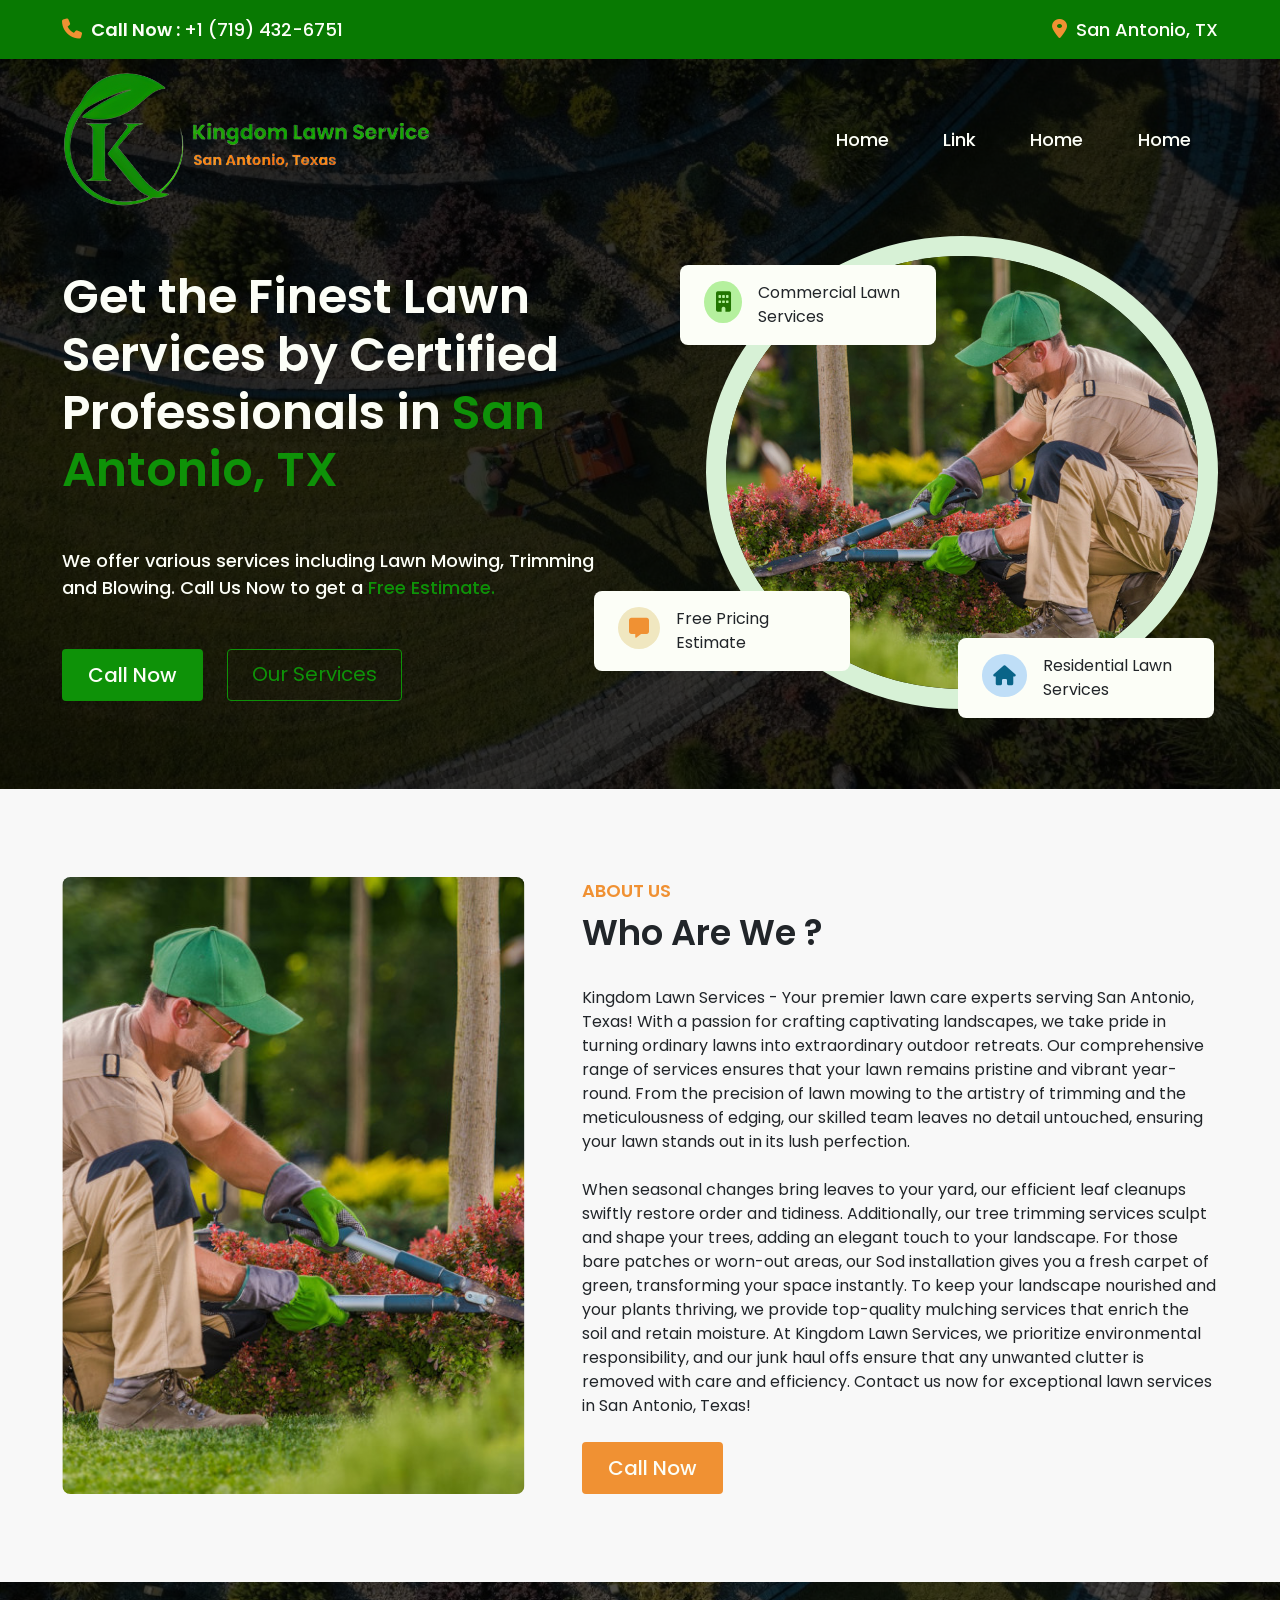
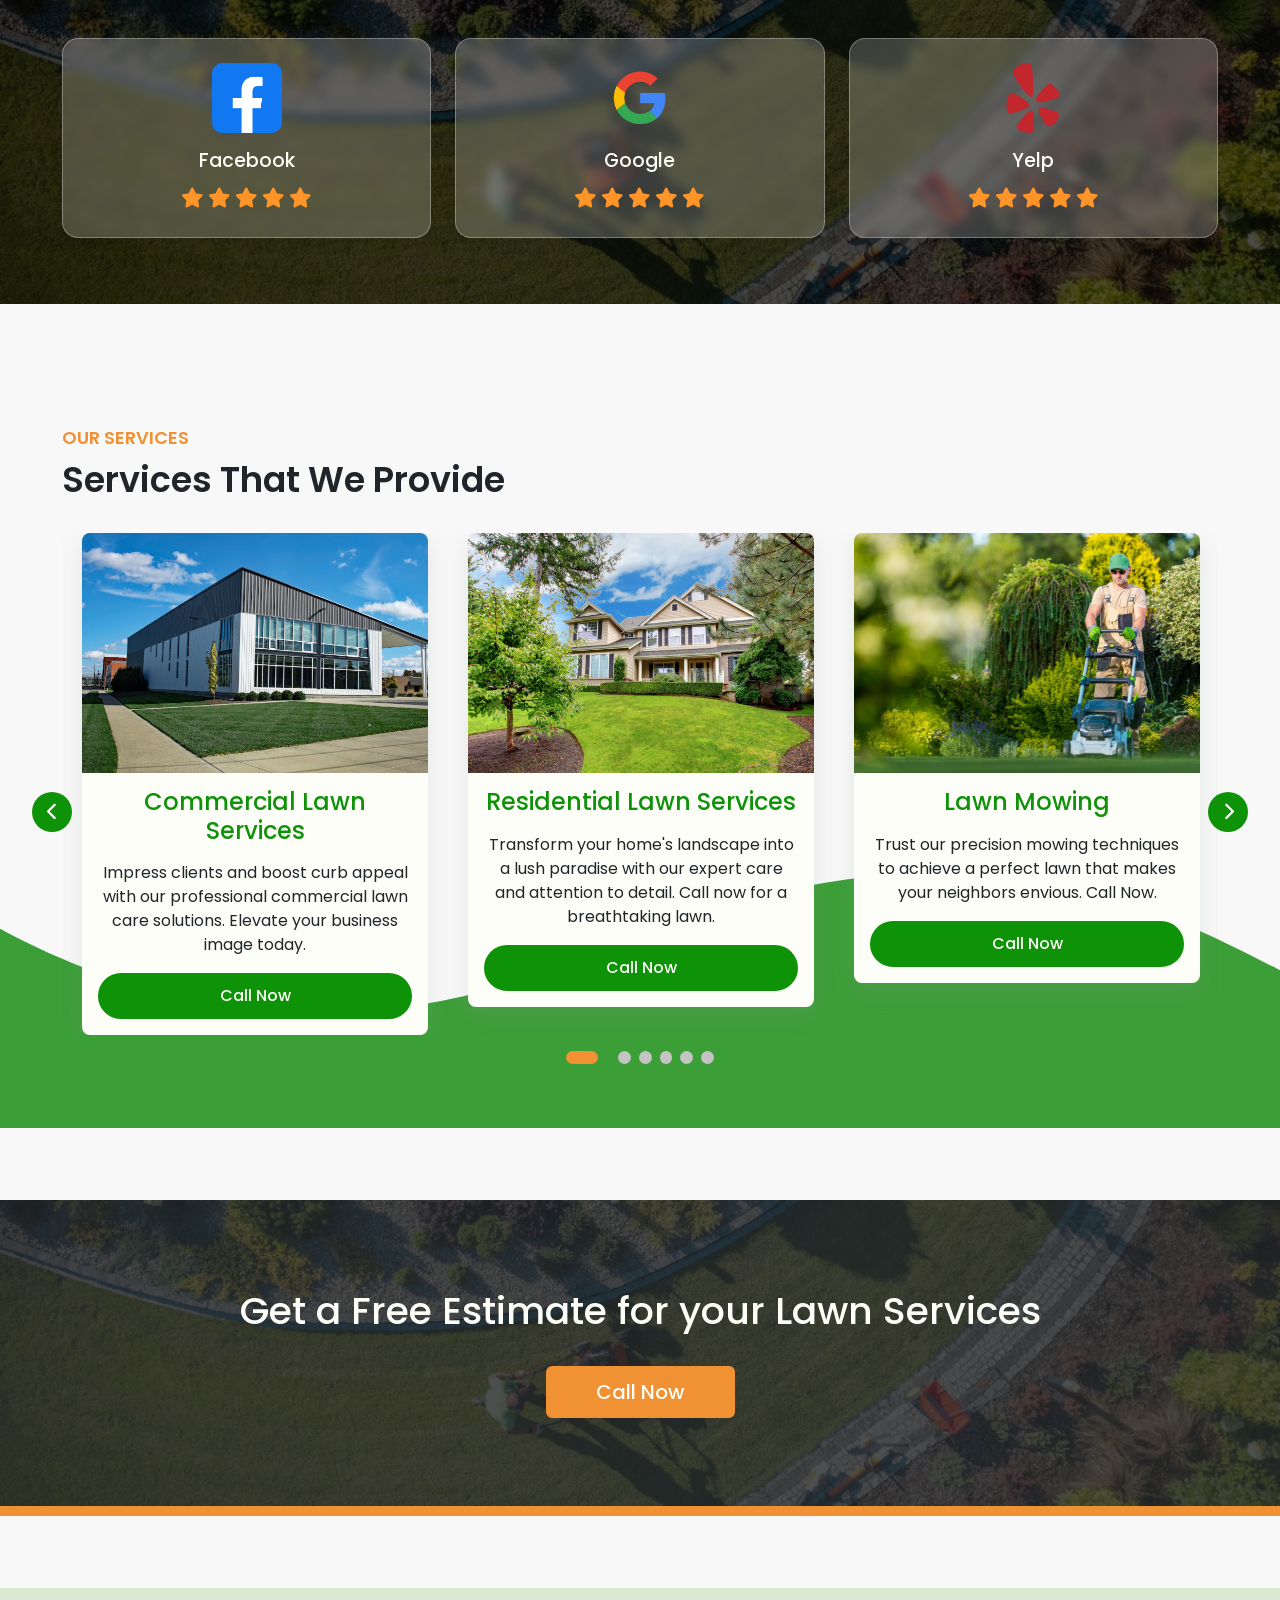
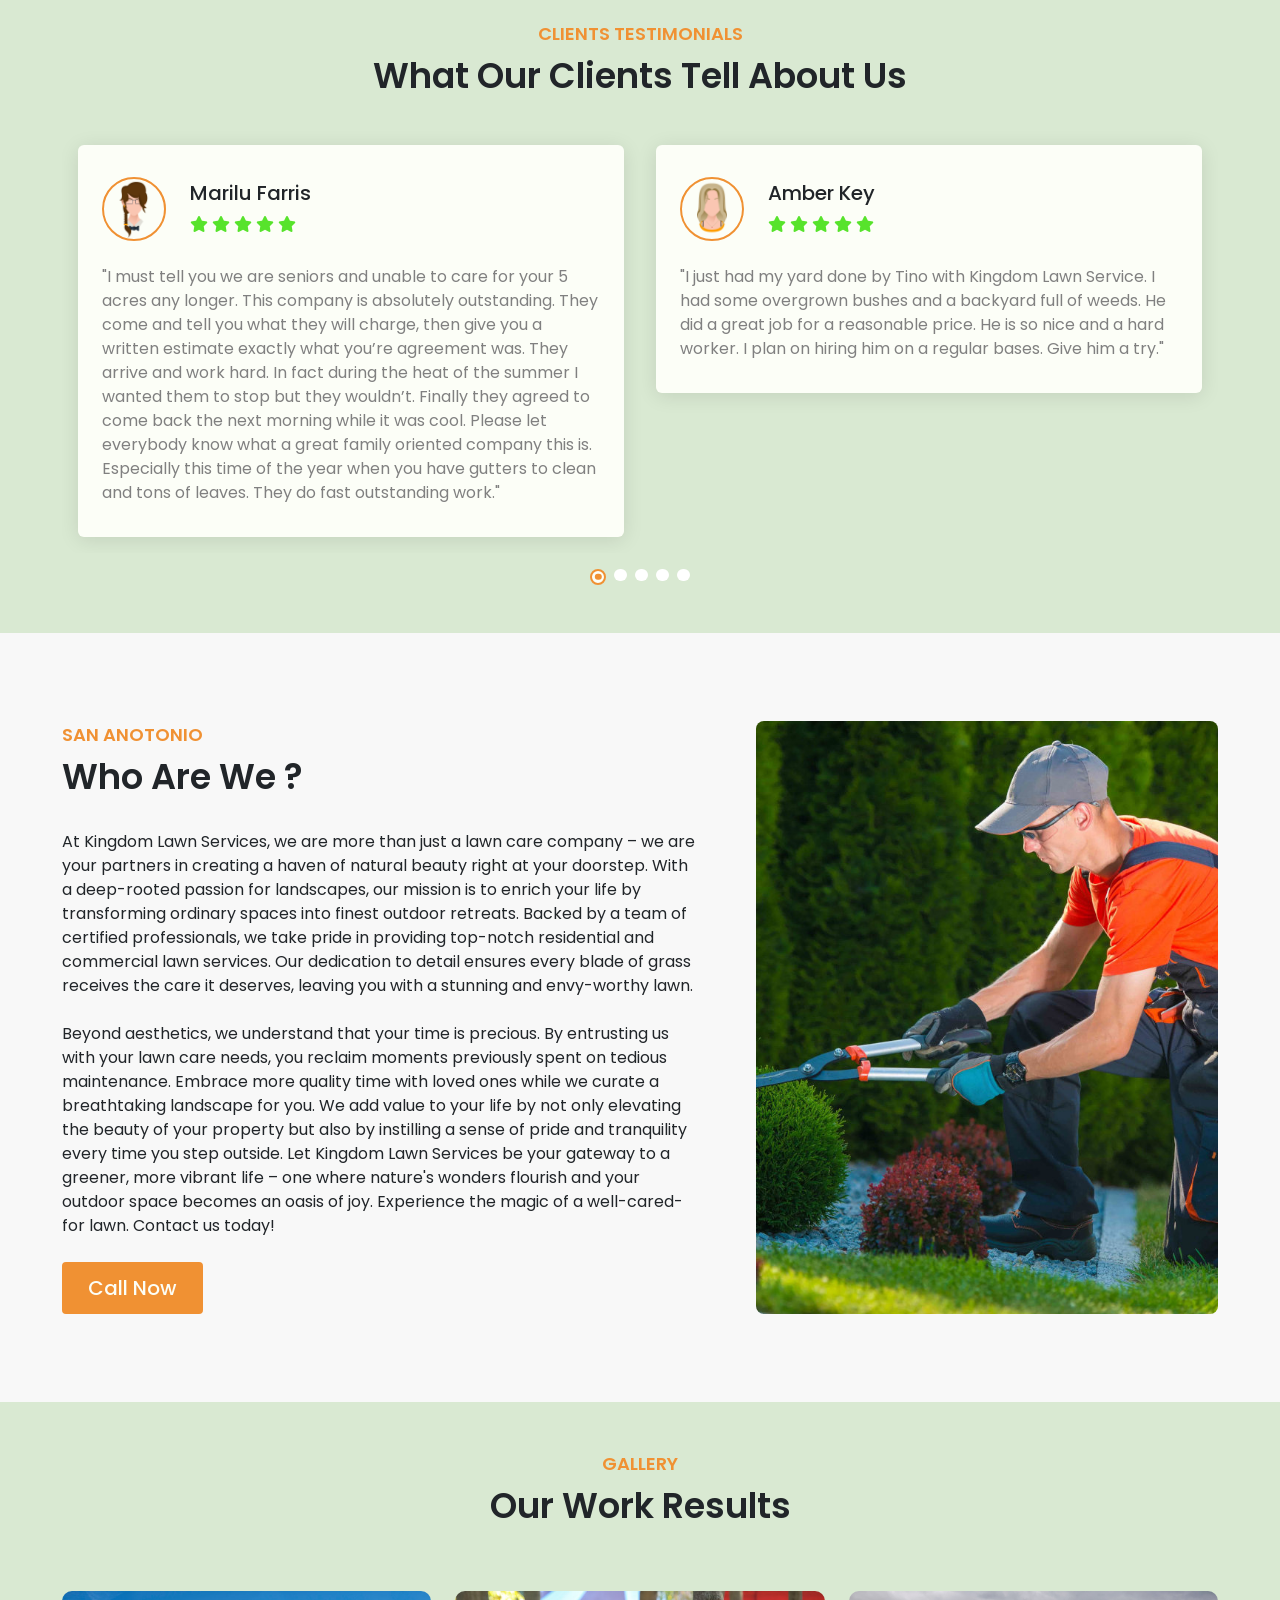
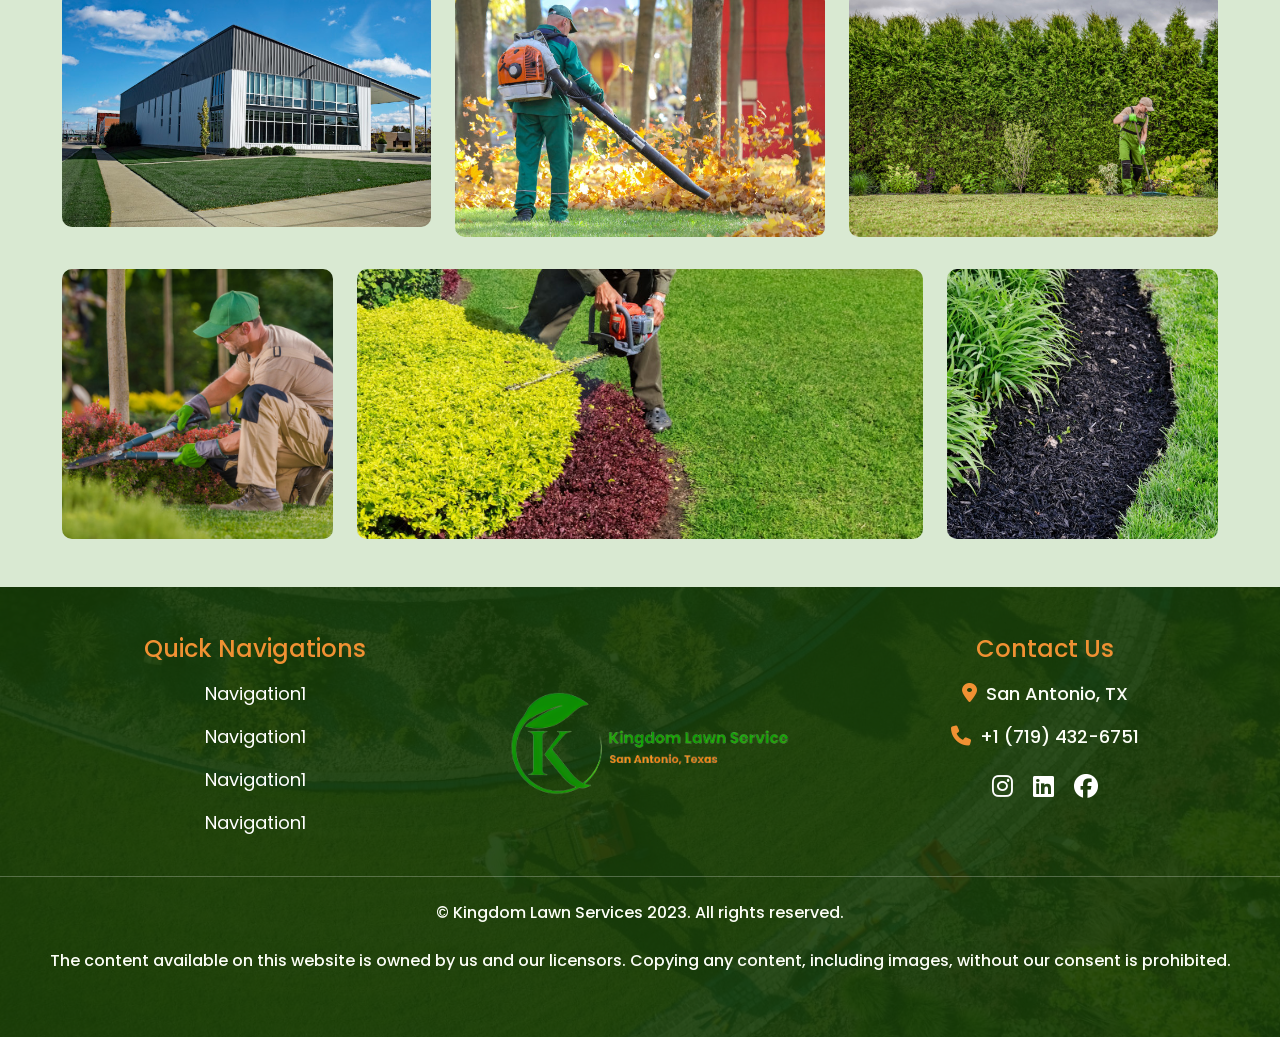
==== index.html @ ecfe4c47 "seo update" ====
<!DOCTYPE html>
<html lang="en">

<head>
    <meta charset="UTF-8">
    <meta http-equiv="X-UA-Compatible" content="IE=edge">
    <meta name="viewport" content="width=device-width, initial-scale=1.0">
    <title>Lawn Services Near San Antonio | Kingdom Lawn Service</title>

    <meta name="description"
        content="Elevate your outdoor space with expert lawn care from kingdom lawn services. We offer top-notch services for residential and commercial landscapes. Call now!">
    <meta name="keywords"
        content="Lawn care, Residential lawn service, Commercial lawn service, Lawn mowing, Lawn blowing, Hedge trimming, Lawn mulching, San Antonio.">

    <!-- CSS -->
    <link rel="stylesheet" href="/css/index.css">

    <link rel="stylesheet" href="https://cdnjs.cloudflare.com/ajax/libs/font-awesome/6.2.1/css/all.min.css"
        integrity="sha512-MV7K8+y+gLIBoVD59lQIYicR65iaqukzvf/nwasF0nqhPay5w/9lJmVM2hMDcnK1OnMGCdVK+iQrJ7lzPJQd1w=="
        crossorigin="anonymous" referrerpolicy="no-referrer">

    <link rel="apple-touch-icon" sizes="180x180" href="/img/apple-touch-icon.png">
    <link rel="icon" type="image/png" sizes="32x32" href="/img/favicon-32x32.png">
    <link rel="icon" type="image/png" sizes="16x16" href="/img/favicon-16x16.png">
    <link rel="manifest" href="/img/site.webmanifest">
</head>

<body>
    <!-- Top of the navbar -->
    <div class="top-information" style="background-color: #087902;">
        <div class="container py-3 d-flex flex-vm-row flex-column align-items-center justify-content-between">
            <div class="d-flex align-items-center">
                <a href="tel:+17194326751" title="phone number" class="text-white fw-500 fs-18">
                    <i class="fs-15 fa-solid fa-phone text-secondary fs-20 me-1"></i>
                    <span class="fw-600 d-sm-inline d-none">Call Now : </span>+1 (719) 432-6751
                </a>
            </div>

            <div class="d-flex align-items-center mt-vm-0 mt-3">
                <a title="location" class="text-white fw-500 fs-18">
                    <i class="fs-15 fa-solid fa-location-dot text-secondary fs-20 me-1"></i>
                    San Antonio, TX
                </a>
            </div>
        </div>
    </div>
    <section class="nav-hero position-relative">
        <nav class="navbar navbar-expand-lg bg-transparent">
            <div class="container">
                <a title="Company Logo" class="navbar-brand" href="/index.html"><img src="/img/logo.png" alt="Logo"></a>
                <button class="navbar-toggler" type="button" data-bs-toggle="collapse"
                    data-bs-target="#navbarSupportedContent" aria-controls="navbarSupportedContent"
                    aria-expanded="false" aria-label="Toggle navigation">
                    <span class="navbar-toggler-icon"></span>
                </button>
                <div class="collapse navbar-collapse" id="navbarSupportedContent">
                    <ul class="navbar-nav ms-auto mb-2 mb-lg-0">
                        <li class="nav-item">
                            <a title="Homepage" class="nav-link" aria-current="page" href="/index.html">Home</a>
                        </li>
                        <li class="nav-item">
                            <a title="Page 2" class="nav-link" href="#">Link</a>
                        </li>
                        <li class="nav-item">
                            <a title="Page 2" class="nav-link" aria-current="page" href="#">Home</a>
                        </li>
                        <li class="nav-item">
                            <a title="Page 3" class="nav-link" aria-current="page" href="#">Home</a>
                        </li>

                        <a title="Call Now" class="btn btn-secondary d-lg-none d-inline" href="tel:+17194326751">Call
                            Now</a>
                    </ul>
                </div>
            </div>
        </nav>

        <div class="hero">
            <div class="container">
                <div class="hero-flex">
                    <div class="info-side" data-aos="fade-right">
                        <h1>Get the Finest Lawn Services by Certified Professionals in <span class="text-primary">San
                                Antonio, TX</span></h1>
                        <p>We offer various services including Lawn Mowing, Trimming and Blowing. Call Us Now to get a
                            <span class="text-primary">Free
                                Estimate.</span></p>

                        <div class="mt-5 d-flex justify-content-xl-start justify-content-center">
                            <a title="Call Now" class="btn btn-primary fs-20 rounded-1 px-4" href="tel:+17194326751">
                                Call Now
                            </a>

                            <a title="service" class="btn btn-outline-primary fs-20 rounded-1 px-4 ms-4"
                                href="/index.html#services">
                                Our Services
                            </a>
                        </div>
                    </div>
                    <div class="img-side" data-aos="fade-left">
                        <div class="hero-img position-relative">
                            <img src="/img/trimming.jpeg" alt="Trimming">
                            <div class="content content-left-top">
                                <i class="fa-solid fa-building"></i>
                                <p><span>Commercial</span> Lawn Services</p>
                            </div>

                            <div class="content content-left-bottom">
                                <i class="fa-solid fa-message"></i>
                                <p><span>Free Pricing</span> Estimate</p>
                            </div>

                            <div class="content content-right-bottom">
                                <i class="fa-solid fa-house"></i>
                                <p><span>Residential</span> Lawn Services</p>
                            </div>
                        </div>
                    </div>
                </div>
            </div>
        </div>
        <img class="hero-bg" src="/img/aerial-view-lawn-mowing.jpg" alt="Hero Background Image">
    </section>

    <section class="about-us py-3">
        <div class="container">
            <div class="about-us-flex">
                <div class="img-div" data-aos="fade-right">
                    <img style="transform: scaleX(-1);" src="/img/trimming.jpeg" alt="Trimming Lawn">
                </div>
                <div class="info-div" data-aos="fade-left">
                    <p class="sub-header">About Us</p>
                    <h3 class="header">Who are we ?</h3>

                    <p>Kingdom Lawn Services - Your premier lawn care experts serving San Antonio, Texas! With a passion
                        for crafting captivating landscapes, we take pride in turning ordinary lawns into extraordinary
                        outdoor retreats. Our comprehensive range of services ensures that your lawn remains pristine
                        and vibrant year-round. From the precision of lawn mowing to the artistry of trimming and the
                        meticulousness of edging, our skilled team leaves no detail untouched, ensuring your lawn stands
                        out in its lush perfection.
                        <br> <br>
                        When seasonal changes bring leaves to your yard, our efficient leaf cleanups swiftly restore
                        order and tidiness. Additionally, our tree trimming services sculpt and shape your trees, adding
                        an elegant touch to your landscape. For those bare patches or worn-out areas, our Sod
                        installation gives you a fresh carpet of green, transforming your space instantly. To keep your
                        landscape nourished and your plants thriving, we provide top-quality mulching
                        services that enrich the soil and retain moisture.

                        At Kingdom Lawn Services, we prioritize environmental responsibility, and our junk haul offs
                        ensure that any unwanted clutter is removed with care and efficiency. Contact us now for
                        exceptional lawn services in San Antonio, Texas!
                    </p>

                    <a class="btn btn-secondary rounded-1 px-4 fs-20 mt-4" href="tel:+17194326751">Call Now</a>
                </div>
            </div>
        </div>
    </section>

    <!-- Social Media Ratings -->
    <section data-aos="fade-up" class="py-2 position-relative">
        <img class="position-absolute w-100 h-100 top-0 start-0"
            style="z-index: -1; filter: brightness(30%); object-fit: cover;" src="/img/aerial-view-lawn-mowing.jpg"
            alt="background-image">
        <div data-aos="fade-up" class="ratings-grid mt-5 container">
            <div class="ratings-card">
                <img src="/img/facebook.png" alt="facebok logo">
                <h4>Facebook</h4>
                <p class="text-center ratings">
                    <i class="fa-solid fa-star"></i>
                    <i class="fa-solid fa-star"></i>
                    <i class="fa-solid fa-star"></i>
                    <i class="fa-solid fa-star"></i>
                    <i class="fa-solid fa-star"></i>
                </p>
            </div>
            <div class="ratings-card">
                <img src="/img/google.png" alt="google logo">
                <h4>Google</h4>
                <p class="text-center ratings">
                    <i class="fa-solid fa-star"></i>
                    <i class="fa-solid fa-star"></i>
                    <i class="fa-solid fa-star"></i>
                    <i class="fa-solid fa-star"></i>
                    <i class="fa-solid fa-star"></i>
                </p>
            </div>
            <div class="ratings-card">
                <img src="/img/Yelp.png" alt="yelp logo">
                <h4>Yelp</h4>
                <p class="text-center ratings">
                    <i class="fa-solid fa-star"></i>
                    <i class="fa-solid fa-star"></i>
                    <i class="fa-solid fa-star"></i>
                    <i class="fa-solid fa-star"></i>
                    <i class="fa-solid fa-star"></i>
                </p>
            </div>
        </div>
    </section>

    <!-- Our Services Section -->
    <section class="services position-relative" data-aos="zoom-in">
        <div class="container">
            <p class="sub-header">Our Services</p>
            <h3 class="header">Services that we provide</h3>
            <div class="services-grid">
                <div class="service-col">
                    <div class="img-div">
                        <img src="/img/commercial-lawn.jpg" alt="Commercial Photo">
                    </div>
                    <div class="information">
                        <h4>Commercial Lawn Services</h4>
                        <p> Impress clients and boost curb appeal with our professional commercial lawn care solutions.
                            Elevate your business image today.
                        </p>
                        <a class="btn btn-primary w-100 mt-3 rounded-pill" href="tel:+17194326751">Call Now</a>
                    </div>
                </div>

                <div class="service-col">
                    <div class="img-div">
                        <img src="/img/resident-lawn.jpg" alt="Residential Photo">
                    </div>
                    <div class="information">
                        <h4>Residential Lawn Services</h4>
                        <p>Transform your home's landscape into a lush paradise with our expert care and attention to
                            detail. Call now for a breathtaking lawn.
                        </p>
                        <a class="btn btn-primary w-100 mt-3 rounded-pill" href="tel:+17194326751">Call Now</a>
                    </div>
                </div>

                <div class="service-col">
                    <div class="img-div">
                        <img src="/img/mowing-grass.jpg" alt="Lawn Mowing">
                    </div>
                    <div class="information">
                        <h4>Lawn Mowing</h4>
                        <p>Trust our precision mowing techniques to achieve a perfect lawn that makes your
                            neighbors envious. Call Now.</p>
                        <a class="btn btn-primary w-100 mt-3 rounded-pill" href="tel:+17194326751">Call Now</a>
                    </div>
                </div>

                <div class="service-col">
                    <div class="img-div">
                        <img src="/img/lawn-blowing.jpg" alt="Lawn Blowing">
                    </div>
                    <div class="information">
                        <h4>Lawn Blowing</h4>
                        <p>Say goodbye to debris and leaves with our efficient blowing services, leaving your lawn
                            immaculate and ready to shine.</p>
                        <a class="btn btn-primary w-100 mt-3 rounded-pill" href="tel:+17194326751">Call Now</a>
                    </div>
                </div>

                <div class="service-col">
                    <div class="img-div">
                        <img src="/img/hedge-trimming.jpg" alt="Hedge Trimming">
                    </div>
                    <div class="information">
                        <h4>Hedge Trimming</h4>
                        <p>Enhance your property's aesthetics with our precise hedge trimming. Create clean lines and
                            beautiful shapes.</p>
                        <a class="btn btn-primary w-100 mt-3 rounded-pill" href="tel:+17194326751">Call Now</a>
                    </div>
                </div>

                <div class="service-col">
                    <div class="img-div">
                        <img src="/img/mulching.jpg" alt="Mulching">
                    </div>
                    <div class="information">
                        <h4>Lawn Mulching</h4>
                        <p>Nourish your garden beds with our premium mulching services. Enrich the soil and elevate the
                            health and beauty of your landscape.</p>
                        <a class="btn btn-primary w-100 mt-3 rounded-pill" href="tel:+17194326751">Call Now</a>
                    </div>
                </div>
            </div>
        </div>

        <div class="custom-shape-divider-bottom-1690907892">
            <svg data-name="Layer 1" xmlns="http://www.w3.org/2000/svg" viewBox="0 0 1200 120"
                preserveAspectRatio="none">
                <path
                    d="M985.66,92.83C906.67,72,823.78,31,743.84,14.19c-82.26-17.34-168.06-16.33-250.45.39-57.84,11.73-114,31.07-172,41.86A600.21,600.21,0,0,1,0,27.35V120H1200V95.8C1132.19,118.92,1055.71,111.31,985.66,92.83Z"
                    class="shape-fill"></path>
            </svg>
        </div>
    </section>

    <section class="cta mt-0">
        <div class="container">
            <h4 class="text-center text-white">Get a Free Estimate for your Lawn Services</h4>
            <div class="d-flex justify-content-center">
                <a class="btn btn-secondary px-5 fs-20 mt-4" href="tel:+17194326751">Call Now</a>
            </div>
        </div>
        <img src="/img/aerial-view-lawn-mowing.jpg" alt="Aerial View">
    </section>

    <!-- * TESTIMONIALS SECTION START  -->
    <section class="testimonial">
        <div class="container">
            <div class="row">
                <div class="testimonial__title text-center">
                    <p class="sub-header">CLIENTS TESTIMONIALS</p>
                    <h2 class="header">What our clients tell about us</h2>

                </div>

                <div class="testimonial-carousel flex-mobile-testimonial">
                    <!-- Inside the containing div, add one div for each slide -->
                    <div class="testimonial-card bg-white mx-3 my-3 rounded">
                        <div class="profile-info d-flex align-items-center d-grid gap-4 pb-4">
                            <img class="rounded-circle" src="/img/girl 1.png" alt="Profile Picture 1" />
                            <div class="">
                                <h5 class="text">Marilu Farris</h5>
                                <p class="text-start ratings">
                                    <i class="fa-solid fa-star"></i>
                                    <i class="fa-solid fa-star"></i>
                                    <i class="fa-solid fa-star"></i>
                                    <i class="fa-solid fa-star"></i>
                                    <i class="fa-solid fa-star"></i>
                                </p>
                            </div>
                        </div>
                        <p class="text-info text-small">
                            "I must tell you we are seniors and unable to care for your 5 acres any longer. This company
                            is absolutely outstanding.
                            They come and tell you what they will charge, then give you a written estimate exactly what
                            you’re agreement was. They arrive and work hard. In fact during the heat of the summer I
                            wanted them to stop but they wouldn’t. Finally they agreed to come back the next morning
                            while it was cool.
                            Please let everybody know what a great family oriented company this is.
                            Especially this time of the year when you have gutters to clean and tons of leaves. They do
                            fast outstanding work."
                        </p>
                    </div>

                    <div class="testimonial-card bg-white mx-3 my-3 rounded">
                        <div class="profile-info d-flex align-items-center d-grid gap-4 pb-4">
                            <img class="rounded-circle" src="/img/girl 2.png" alt="Profile Picture 2" />
                            <div class="">
                                <h5 class="text">Amber Key</h5>
                                <p class="text-start ratings">
                                    <i class="fa-solid fa-star"></i>
                                    <i class="fa-solid fa-star"></i>
                                    <i class="fa-solid fa-star"></i>
                                    <i class="fa-solid fa-star"></i>
                                    <i class="fa-solid fa-star"></i>
                                </p>
                            </div>
                        </div>
                        <p class="text-info text-small">
                            "I just had my yard done by Tino with Kingdom Lawn Service. I had some overgrown bushes and
                            a
                            backyard full of weeds. He did a great job for a reasonable price. He is so nice and a hard
                            worker. I plan on hiring him on a regular bases. Give him a try."
                        </p>
                    </div>

                    <div class="testimonial-card bg-white mx-3 my-3 rounded">
                        <div class="profile-info d-flex align-items-center d-grid gap-4 pb-4">
                            <img class="rounded-circle" src="/img/boy 1.png" alt="Profile Picture 3" />
                            <div class="">
                                <h5 class="text">Rowaida Nazeh Hijazin</h5>
                                <p class="text-start ratings">
                                    <i class="fa-solid fa-star"></i>
                                    <i class="fa-solid fa-star"></i>
                                    <i class="fa-solid fa-star"></i>
                                    <i class="fa-solid fa-star"></i>
                                    <i class="fa-solid fa-star"></i>
                                </p>
                            </div>
                        </div>
                        <p class="text-info text-small">
                            "Thank you for making our backyard look great."
                        </p>
                    </div>

                    <div class="testimonial-card bg-white mx-3 my-3 rounded">
                        <div class="profile-info d-flex align-items-center d-grid gap-4 pb-4">
                            <img class="rounded-circle" src="/img/boy 1.png" alt="Profile Picture 4" />
                            <div class="">
                                <h5 class="text">Rocelio Gallegos</h5>
                                <p class="text-start ratings">
                                    <i class="fa-solid fa-star"></i>
                                    <i class="fa-solid fa-star"></i>
                                    <i class="fa-solid fa-star"></i>
                                    <i class="fa-solid fa-star"></i>
                                    <i class="fa-solid fa-star"></i>
                                </p>
                            </div>
                        </div>
                        <p class="text-info text-small">
                            "great quality work and always on time.""
                        </p>
                    </div>

                    <div class="testimonial-card bg-white mx-3 my-3 rounded">
                        <div class="profile-info d-flex align-items-center d-grid gap-4 pb-4">
                            <img class="rounded-circle" src="/img/girl 1.png" alt="Profile Picture 5" />
                            <div class="">
                                <h5 class="text">Marian Haddad</h5>
                                <p class="text-start ratings">
                                    <i class="fa-solid fa-star"></i>
                                    <i class="fa-solid fa-star"></i>
                                    <i class="fa-solid fa-star"></i>
                                    <i class="fa-solid fa-star"></i>
                                    <i class="fa-solid fa-star"></i>
                                </p>
                            </div>
                        </div>
                        <p class="text-info text-small">
                            "Very professional and consistently polite."
                        </p>
                    </div>
                </div>
            </div>
        </div>
    </section>
    <!-- * TESTIMONIALS SECTION END  -->

    <section class="about-us py-3">
        <div class="container">
            <div class="about-us-flex flex-md-row-reverse ">
                <div class="img-div">
                    <img src="/img/cutting-grass.jpg" alt="Cutting Grass">
                </div>
                <div class="info-div">
                    <p class="sub-header">San Anotonio</p>
                    <h3 class="header">Who are we ?</h3>

                    <p>At Kingdom Lawn Services, we are more than just a lawn care company – we are your partners in
                        creating a
                        haven of natural beauty right at your doorstep. With a deep-rooted passion for landscapes, our
                        mission is to enrich your life by transforming ordinary spaces into finest outdoor
                        retreats.

                        Backed by a team of certified professionals, we take pride in providing top-notch residential and
                        commercial lawn services. Our dedication to detail ensures every blade of grass receives the
                        care it deserves, leaving you with a stunning and envy-worthy lawn.
                        <br><br>
                        Beyond aesthetics, we understand that your time is precious. By entrusting us with your lawn
                        care needs, you reclaim moments previously spent on tedious maintenance. Embrace more quality
                        time with loved ones while we curate a breathtaking landscape for you.

                        We add value to your life by not only elevating the beauty of your property but also by
                        instilling a sense of pride and tranquility every time you step outside. Let Kingdom Lawn
                        Services be
                        your gateway to a greener, more vibrant life – one where nature's wonders flourish and your
                        outdoor space becomes an oasis of joy. Experience the magic of a well-cared-for lawn. Contact us
                        today!
                    </p>

                    <a class="btn btn-secondary rounded-1 px-4 fs-20 mt-4" href="tel:+17194326751">Call Now</a>
                </div>
            </div>
        </div>
    </section>

    <!-- * PORTFOLIO SECTION STARTS HERE  -->
    <section class="portfolio py-5 mb-0" style="background-color: #d9e9d2;">
        <div class="container">
            <div class="row">
                <div class="portfolio__title text-center">
                    <p class="sub-header">Gallery</p>
                    <h2 class="header">Our Work Results</h2>
                </div>

                <div class="portfolio__img-container">
                    <div class="portfolio-pic__row row">
                        <div class="col-xl-4 col-lg-4 col-md-4">
                            <div class="content">
                                <img src="/img/commercial-lawn.jpg" class="img-fluid portfolio__img" alt="card-img-1" />
                                <!-- * Overlay Section Started  -->
                                <div class="content-overlay"></div>
                                <div class="content-details content-details2 fadeIn-bottom fadeIn-right">
                                    <p class="text-center fw-600 fs-28 content-overlay-text">
                                        Commercial Lawn
                                    </p>

                                    <!-- * Overlay Section Ended  -->
                                </div>
                            </div>
                        </div>
                        <div class="col-xl-4 col-lg-4 col-md-4">
                            <div class="content">
                                <img src="/img/lawn-blowing.jpg" class="img-fluid portfolio__img" alt="card-img-2" />
                                <!-- * Overlay Section Started  -->
                                <div class="content-overlay"></div>
                                <div class="content-details content-details2 fadeIn-bottom fadeIn-right">
                                    <p class="text-center fw-600 fs-28 content-overlay-text">
                                        Blowing
                                    </p>

                                    <!-- * Overlay Section Ended  -->
                                </div>
                            </div>
                        </div>
                        <div class="col-xl-4 col-lg-4 col-md-4">
                            <div class="content">
                                <img src="/img/lot-cleaning.jpeg" class="img-fluid portfolio__img" alt="card-img-3" />
                                <!-- * Overlay Section Started  -->
                                <div class="content-overlay"></div>
                                <div class="content-details content-details2 fadeIn-bottom fadeIn-right">
                                    <p class="text-center fw-600 fs-28 content-overlay-text">
                                        Lawn Cleaning
                                    </p>

                                    <!-- * Overlay Section Ended  -->
                                </div>
                            </div>
                        </div>
                    </div>

                    <div class="portfolio-pic__row row">
                        <div class="col-xl-3 col-lg-3 col-md-4">
                            <div class="content h-100">
                                <img src="/img/trimming.jpeg" class="img-fluid portfolio__img" alt="card-img-4" />
                                <!-- * Overlay Section Started  -->
                                <div class="content-overlay"></div>
                                <div class="content-details content-details2 fadeIn-bottom fadeIn-right">
                                    <p class="text-center fw-600 fs-28 content-overlay-text">
                                        Trimming
                                    </p>

                                    <!-- * Overlay Section Ended  -->
                                </div>
                            </div>
                        </div>
                        <div class="col-xl-6 col-lg-6 col-md-4">
                            <div class="content h-100">
                                <img src="/img/hedge-trimming.jpg" class="portfolio__img portfolio__img--big"
                                    alt="card-img-5" />
                                <!-- * Overlay Section Started  -->
                                <div class="content-overlay"></div>
                                <div class="content-details content-details2 fadeIn-bottom fadeIn-right">
                                    <p class="text-center fw-600 fs-28 content-overlay-text">
                                        Hedge Trimming
                                    </p>

                                    <!-- * Overlay Section Ended  -->
                                </div>
                            </div>
                        </div>
                        <div class="col-xl-3 col-lg-3 col-md-4">
                            <div class="content h-100">
                                <img src="/img/mulching.jpg" class="img-fluid portfolio__img" alt="card-img-6" />
                                <!-- * Overlay Section Started  -->
                                <div class="content-overlay"></div>
                                <div class="content-details content-details2 fadeIn-bottom fadeIn-right">
                                    <p class="text-center fw-600 fs-28 content-overlay-text">
                                        Mulching
                                    </p>

                                    <!-- * Overlay Section Ended  -->
                                </div>
                            </div>
                        </div>
                    </div>
                </div>
            </div>
        </div>
    </section>

    <footer class="position-relative">
        <img class="bg-img" src="/img/aerial-view-lawn-mowing.jpg" alt="Footer Background">
        <div class="container footer-grid">
            <div class="footer-col">
                <h4>Quick Navigations</h4>
                <a title="" href="">Navigation1</a>
                <a title="" href="">Navigation1</a>
                <a title="" href="">Navigation1</a>
                <a title="" href="">Navigation1</a>
            </div>

            <div class="footer-col justify-content-center">
                <img class="logo" src="/img/logo.png" alt="Logo White">
            </div>

            <div class="footer-col">
                <h4>Contact Us</h4>
                <a title="location" class="text-white fw-500 fs-18">
                    <i class="fs-15 fa-solid fa-location-dot text-secondary fs-20 me-1"></i>
                    San Antonio, TX
                </a>

                <a href="tel:+17194326751" title="phone number" class="text-white fw-500 fs-18">
                    <i class="fs-15 fa-solid fa-phone text-secondary fs-20 me-1"></i>
                    <span class="fw-600 d-sm-inline d-none"></span>+1 (719) 432-6751
                </a>

                <p class="mt-2">
                    <a title="Instagram" href="https://www.instagram.com/alonso_acosta92/"> <i
                            class="fa-brands fa-instagram"></i></a>

                    <a title="Linkedin" class="ms-3"
                        href="https://www.linkedin.com/in/jga-electric-llc-skilled-trades-residential-commercial-industrial-815a5020a/"><i
                            class="fa-brands fa-linkedin "></i></a>

                    <a title="Facebook" class="ms-3"
                        href="https://www.facebook.com/people/JGA-El%C3%A9ctric-LLC/100066460045357/">
                        <i class="fa-brands fa-facebook"></i>
                    </a>
                </p>
            </div>
        </div>

        <hr style="color: #ffffff;" class="mt-4">

        <p class="pt-2 pb-3 fw-500 text-white text-center">&copy Kingdom Lawn Services 2023. All rights reserved.</p>

        <p class="pt-2 pb-3 fw-500 text-white text-center">The content available on this website is owned by us and
            our licensors. Copying any content, including images, without our consent is prohibited.</p>
    </footer>


    <!-- Scripts -->
    <script src="https://code.jquery.com/jquery-3.6.1.min.js"
        integrity="sha256-o88AwQnZB+VDvE9tvIXrMQaPlFFSUTR+nldQm1LuPXQ=" crossorigin="anonymous"></script>


    <script src="/js/index.js"></script>
</body>

</html>
---- css/index.css ----
@charset "UTF-8";
@import url("https://fonts.googleapis.com/css2?family=Poppins:wght@300;400;500;600;700&display=swap");
@import url("https://fonts.googleapis.com/css2?family=Fredoka:wght@300;400;500;600;700&display=swap");
/* Color Set */
/*!
 * Bootstrap  v5.3.0-alpha3 (https://getbootstrap.com/)
 * Copyright 2011-2023 The Bootstrap Authors
 * Licensed under MIT (https://github.com/twbs/bootstrap/blob/main/LICENSE)
 */
:root,
[data-bs-theme=light] {
  --bs-blue: #0d6efd;
  --bs-indigo: #6610f2;
  --bs-purple: #6f42c1;
  --bs-pink: #d63384;
  --bs-red: #dc3545;
  --bs-orange: #fd7e14;
  --bs-yellow: #ffc107;
  --bs-green: #198754;
  --bs-teal: #20c997;
  --bs-cyan: #0dcaf0;
  --bs-black: #302c2c;
  --bs-white: #fcfef7;
  --bs-gray: #6c757d;
  --bs-gray-dark: #343a40;
  --bs-gray-100: #f8f9fa;
  --bs-gray-200: #e9ecef;
  --bs-gray-300: #dee2e6;
  --bs-gray-400: #ced4da;
  --bs-gray-500: #adb5bd;
  --bs-gray-600: #6c757d;
  --bs-gray-700: #495057;
  --bs-gray-800: #343a40;
  --bs-gray-900: #212529;
  --bs-primary: #0e9208;
  --bs-secondary: #f09133;
  --bs-success: #2299d4;
  --bs-info: #808080;
  --bs-warning: #044b06;
  --bs-danger: #ff4d00;
  --bs-light: #f8f9fa;
  --bs-dark: #212529;
  --bs-primary-rgb: 14, 146, 8;
  --bs-secondary-rgb: 240, 145, 51;
  --bs-success-rgb: 34, 153, 212;
  --bs-info-rgb: 128, 128, 128;
  --bs-warning-rgb: 4, 75, 6;
  --bs-danger-rgb: 255, 77, 0;
  --bs-light-rgb: 248, 249, 250;
  --bs-dark-rgb: 33, 37, 41;
  --bs-primary-text-emphasis: #063a03;
  --bs-secondary-text-emphasis: #603a14;
  --bs-success-text-emphasis: #0e3d55;
  --bs-info-text-emphasis: #333333;
  --bs-warning-text-emphasis: #021e02;
  --bs-danger-text-emphasis: #661f00;
  --bs-light-text-emphasis: #495057;
  --bs-dark-text-emphasis: #495057;
  --bs-primary-bg-subtle: #cfe9ce;
  --bs-secondary-bg-subtle: #fce9d6;
  --bs-success-bg-subtle: #d3ebf6;
  --bs-info-bg-subtle: #e6e6e6;
  --bs-warning-bg-subtle: #cddbcd;
  --bs-danger-bg-subtle: #ffdbcc;
  --bs-light-bg-subtle: #fafcf9;
  --bs-dark-bg-subtle: #ced4da;
  --bs-primary-border-subtle: #9fd39c;
  --bs-secondary-border-subtle: #f9d3ad;
  --bs-success-border-subtle: #a7d6ee;
  --bs-info-border-subtle: #cccccc;
  --bs-warning-border-subtle: #9bb79b;
  --bs-danger-border-subtle: #ffb899;
  --bs-light-border-subtle: #e9ecef;
  --bs-dark-border-subtle: #adb5bd;
  --bs-white-rgb: 252, 254, 247;
  --bs-black-rgb: 48, 44, 44;
  --bs-font-sans-serif: system-ui, -apple-system, "Segoe UI", Roboto, "Helvetica Neue", "Noto Sans", "Liberation Sans", Arial, sans-serif, "Apple Color Emoji", "Segoe UI Emoji", "Segoe UI Symbol", "Noto Color Emoji";
  --bs-font-monospace: SFMono-Regular, Menlo, Monaco, Consolas, "Liberation Mono", "Courier New", monospace;
  --bs-gradient: linear-gradient(180deg, rgba(252, 254, 247, 0.15), rgba(252, 254, 247, 0));
  --bs-body-font-family: var(--bs-font-sans-serif);
  --bs-body-font-size: 1rem;
  --bs-body-font-weight: 400;
  --bs-body-line-height: 1.5;
  --bs-body-color: #212529;
  --bs-body-color-rgb: 33, 37, 41;
  --bs-body-bg: #fcfef7;
  --bs-body-bg-rgb: 252, 254, 247;
  --bs-emphasis-color: #302c2c;
  --bs-emphasis-color-rgb: 48, 44, 44;
  --bs-secondary-color: rgba(33, 37, 41, 0.75);
  --bs-secondary-color-rgb: 33, 37, 41;
  --bs-secondary-bg: #e9ecef;
  --bs-secondary-bg-rgb: 233, 236, 239;
  --bs-tertiary-color: rgba(33, 37, 41, 0.5);
  --bs-tertiary-color-rgb: 33, 37, 41;
  --bs-tertiary-bg: #f8f9fa;
  --bs-tertiary-bg-rgb: 248, 249, 250;
  --bs-link-color: #0e9208;
  --bs-link-color-rgb: 14, 146, 8;
  --bs-link-decoration: underline;
  --bs-link-hover-color: #0b7506;
  --bs-link-hover-color-rgb: 11, 117, 6;
  --bs-code-color: #d63384;
  --bs-highlight-bg: #fff3cd;
  --bs-border-width: 1px;
  --bs-border-style: solid;
  --bs-border-color: #dee2e6;
  --bs-border-color-translucent: rgba(48, 44, 44, 0.175);
  --bs-border-radius: 0.375rem;
  --bs-border-radius-sm: 0.25rem;
  --bs-border-radius-lg: 0.5rem;
  --bs-border-radius-xl: 1rem;
  --bs-border-radius-xxl: 2rem;
  --bs-border-radius-2xl: var(--bs-border-radius-xxl);
  --bs-border-radius-pill: 50rem;
  --bs-box-shadow: 0 0.5rem 1rem rgba(48, 44, 44, 0.15);
  --bs-box-shadow-sm: 0 0.125rem 0.25rem rgba(48, 44, 44, 0.075);
  --bs-box-shadow-lg: 0 1rem 3rem rgba(48, 44, 44, 0.175);
  --bs-box-shadow-inset: inset 0 1px 2px rgba(48, 44, 44, 0.075);
  --bs-focus-ring-width: 0.25rem;
  --bs-focus-ring-opacity: 0.25;
  --bs-focus-ring-color: rgba(14, 146, 8, 0.25);
  --bs-form-valid-color: #2299d4;
  --bs-form-valid-border-color: #2299d4;
  --bs-form-invalid-color: #ff4d00;
  --bs-form-invalid-border-color: #ff4d00;
}

[data-bs-theme=dark] {
  color-scheme: dark;
  --bs-body-color: #adb5bd;
  --bs-body-color-rgb: 173, 181, 189;
  --bs-body-bg: #212529;
  --bs-body-bg-rgb: 33, 37, 41;
  --bs-emphasis-color: #fcfef7;
  --bs-emphasis-color-rgb: 252, 254, 247;
  --bs-secondary-color: rgba(173, 181, 189, 0.75);
  --bs-secondary-color-rgb: 173, 181, 189;
  --bs-secondary-bg: #343a40;
  --bs-secondary-bg-rgb: 52, 58, 64;
  --bs-tertiary-color: rgba(173, 181, 189, 0.5);
  --bs-tertiary-color-rgb: 173, 181, 189;
  --bs-tertiary-bg: #2b3035;
  --bs-tertiary-bg-rgb: 43, 48, 53;
  --bs-primary-text-emphasis: #6ebe6b;
  --bs-secondary-text-emphasis: #f6bd85;
  --bs-success-text-emphasis: #7ac2e5;
  --bs-info-text-emphasis: #b3b3b3;
  --bs-warning-text-emphasis: #68936a;
  --bs-danger-text-emphasis: #ff9466;
  --bs-light-text-emphasis: #f8f9fa;
  --bs-dark-text-emphasis: #dee2e6;
  --bs-primary-bg-subtle: #031d02;
  --bs-secondary-bg-subtle: #301d0a;
  --bs-success-bg-subtle: #071f2a;
  --bs-info-bg-subtle: #1a1a1a;
  --bs-warning-bg-subtle: #010f01;
  --bs-danger-bg-subtle: #330f00;
  --bs-light-bg-subtle: #343a40;
  --bs-dark-bg-subtle: #323336;
  --bs-primary-border-subtle: #085805;
  --bs-secondary-border-subtle: #90571f;
  --bs-success-border-subtle: #145c7f;
  --bs-info-border-subtle: #4d4d4d;
  --bs-warning-border-subtle: #022d04;
  --bs-danger-border-subtle: #992e00;
  --bs-light-border-subtle: #495057;
  --bs-dark-border-subtle: #343a40;
  --bs-link-color: #6ebe6b;
  --bs-link-hover-color: #8bcb89;
  --bs-link-color-rgb: 110, 190, 107;
  --bs-link-hover-color-rgb: 139, 203, 137;
  --bs-code-color: #e685b5;
  --bs-border-color: #495057;
  --bs-border-color-translucent: rgba(252, 254, 247, 0.15);
  --bs-form-valid-color: #75b798;
  --bs-form-valid-border-color: #75b798;
  --bs-form-invalid-color: #ea868f;
  --bs-form-invalid-border-color: #ea868f;
}

*,
*::before,
*::after {
  box-sizing: border-box;
}

@media (prefers-reduced-motion: no-preference) {
  :root {
    scroll-behavior: smooth;
  }
}

body {
  margin: 0;
  font-family: var(--bs-body-font-family);
  font-size: var(--bs-body-font-size);
  font-weight: var(--bs-body-font-weight);
  line-height: var(--bs-body-line-height);
  color: var(--bs-body-color);
  text-align: var(--bs-body-text-align);
  background-color: var(--bs-body-bg);
  -webkit-text-size-adjust: 100%;
  -webkit-tap-highlight-color: rgba(48, 44, 44, 0);
}

hr {
  margin: 1rem 0;
  color: inherit;
  border: 0;
  border-top: var(--bs-border-width) solid;
  opacity: 0.25;
}

h6, .h6, h5, .h5, h4, .h4, h3, .h3, h2, .h2, h1, .h1 {
  margin-top: 0;
  margin-bottom: 0.5rem;
  font-weight: 500;
  line-height: 1.2;
  color: var(--bs-heading-color, inherit);
}

h1, .h1 {
  font-size: calc(1.375rem + 1.5vw);
}
@media (min-width: 1200px) {
  h1, .h1 {
    font-size: 2.5rem;
  }
}

h2, .h2 {
  font-size: calc(1.325rem + 0.9vw);
}
@media (min-width: 1200px) {
  h2, .h2 {
    font-size: 2rem;
  }
}

h3, .h3 {
  font-size: calc(1.3rem + 0.6vw);
}
@media (min-width: 1200px) {
  h3, .h3 {
    font-size: 1.75rem;
  }
}

h4, .h4 {
  font-size: calc(1.275rem + 0.3vw);
}
@media (min-width: 1200px) {
  h4, .h4 {
    font-size: 1.5rem;
  }
}

h5, .h5 {
  font-size: 1.25rem;
}

h6, .h6 {
  font-size: 1rem;
}

p {
  margin-top: 0;
  margin-bottom: 1rem;
}

abbr[title] {
  text-decoration: underline dotted;
  cursor: help;
  text-decoration-skip-ink: none;
}

address {
  margin-bottom: 1rem;
  font-style: normal;
  line-height: inherit;
}

ol,
ul {
  padding-left: 2rem;
}

ol,
ul,
dl {
  margin-top: 0;
  margin-bottom: 1rem;
}

ol ol,
ul ul,
ol ul,
ul ol {
  margin-bottom: 0;
}

dt {
  font-weight: 700;
}

dd {
  margin-bottom: 0.5rem;
  margin-left: 0;
}

blockquote {
  margin: 0 0 1rem;
}

b,
strong {
  font-weight: bolder;
}

small, .small {
  font-size: 0.875em;
}

mark, .mark {
  padding: 0.1875em;
  background-color: var(--bs-highlight-bg);
}

sub,
sup {
  position: relative;
  font-size: 0.75em;
  line-height: 0;
  vertical-align: baseline;
}

sub {
  bottom: -0.25em;
}

sup {
  top: -0.5em;
}

a {
  color: rgba(var(--bs-link-color-rgb), var(--bs-link-opacity, 1));
  text-decoration: underline;
}
a:hover {
  --bs-link-color-rgb: var(--bs-link-hover-color-rgb);
}

a:not([href]):not([class]), a:not([href]):not([class]):hover {
  color: inherit;
  text-decoration: none;
}

pre,
code,
kbd,
samp {
  font-family: var(--bs-font-monospace);
  font-size: 1em;
}

pre {
  display: block;
  margin-top: 0;
  margin-bottom: 1rem;
  overflow: auto;
  font-size: 0.875em;
}
pre code {
  font-size: inherit;
  color: inherit;
  word-break: normal;
}

code {
  font-size: 0.875em;
  color: var(--bs-code-color);
  word-wrap: break-word;
}
a > code {
  color: inherit;
}

kbd {
  padding: 0.1875rem 0.375rem;
  font-size: 0.875em;
  color: var(--bs-body-bg);
  background-color: var(--bs-body-color);
  border-radius: 0.25rem;
}
kbd kbd {
  padding: 0;
  font-size: 1em;
}

figure {
  margin: 0 0 1rem;
}

img,
svg {
  vertical-align: middle;
}

table {
  caption-side: bottom;
  border-collapse: collapse;
}

caption {
  padding-top: 0.5rem;
  padding-bottom: 0.5rem;
  color: var(--bs-secondary-color);
  text-align: left;
}

th {
  text-align: inherit;
  text-align: -webkit-match-parent;
}

thead,
tbody,
tfoot,
tr,
td,
th {
  border-color: inherit;
  border-style: solid;
  border-width: 0;
}

label {
  display: inline-block;
}

button {
  border-radius: 0;
}

button:focus:not(:focus-visible) {
  outline: 0;
}

input,
button,
select,
optgroup,
textarea {
  margin: 0;
  font-family: inherit;
  font-size: inherit;
  line-height: inherit;
}

button,
select {
  text-transform: none;
}

[role=button] {
  cursor: pointer;
}

select {
  word-wrap: normal;
}
select:disabled {
  opacity: 1;
}

[list]:not([type=date]):not([type=datetime-local]):not([type=month]):not([type=week]):not([type=time])::-webkit-calendar-picker-indicator {
  display: none !important;
}

button,
[type=button],
[type=reset],
[type=submit] {
  -webkit-appearance: button;
}
button:not(:disabled),
[type=button]:not(:disabled),
[type=reset]:not(:disabled),
[type=submit]:not(:disabled) {
  cursor: pointer;
}

::-moz-focus-inner {
  padding: 0;
  border-style: none;
}

textarea {
  resize: vertical;
}

fieldset {
  min-width: 0;
  padding: 0;
  margin: 0;
  border: 0;
}

legend {
  float: left;
  width: 100%;
  padding: 0;
  margin-bottom: 0.5rem;
  font-size: calc(1.275rem + 0.3vw);
  line-height: inherit;
}
@media (min-width: 1200px) {
  legend {
    font-size: 1.5rem;
  }
}
legend + * {
  clear: left;
}

::-webkit-datetime-edit-fields-wrapper,
::-webkit-datetime-edit-text,
::-webkit-datetime-edit-minute,
::-webkit-datetime-edit-hour-field,
::-webkit-datetime-edit-day-field,
::-webkit-datetime-edit-month-field,
::-webkit-datetime-edit-year-field {
  padding: 0;
}

::-webkit-inner-spin-button {
  height: auto;
}

[type=search] {
  outline-offset: -2px;
  -webkit-appearance: textfield;
}

/* rtl:raw:
[type="tel"],
[type="url"],
[type="email"],
[type="number"] {
  direction: ltr;
}
*/
::-webkit-search-decoration {
  -webkit-appearance: none;
}

::-webkit-color-swatch-wrapper {
  padding: 0;
}

::file-selector-button {
  font: inherit;
  -webkit-appearance: button;
}

output {
  display: inline-block;
}

iframe {
  border: 0;
}

summary {
  display: list-item;
  cursor: pointer;
}

progress {
  vertical-align: baseline;
}

[hidden] {
  display: none !important;
}

.lead {
  font-size: 1.25rem;
  font-weight: 300;
}

.display-1 {
  font-size: calc(1.625rem + 4.5vw);
  font-weight: 300;
  line-height: 1.2;
}
@media (min-width: 1200px) {
  .display-1 {
    font-size: 5rem;
  }
}

.display-2 {
  font-size: calc(1.575rem + 3.9vw);
  font-weight: 300;
  line-height: 1.2;
}
@media (min-width: 1200px) {
  .display-2 {
    font-size: 4.5rem;
  }
}

.display-3 {
  font-size: calc(1.525rem + 3.3vw);
  font-weight: 300;
  line-height: 1.2;
}
@media (min-width: 1200px) {
  .display-3 {
    font-size: 4rem;
  }
}

.display-4 {
  font-size: calc(1.475rem + 2.7vw);
  font-weight: 300;
  line-height: 1.2;
}
@media (min-width: 1200px) {
  .display-4 {
    font-size: 3.5rem;
  }
}

.display-5 {
  font-size: calc(1.425rem + 2.1vw);
  font-weight: 300;
  line-height: 1.2;
}
@media (min-width: 1200px) {
  .display-5 {
    font-size: 3rem;
  }
}

.display-6 {
  font-size: calc(1.375rem + 1.5vw);
  font-weight: 300;
  line-height: 1.2;
}
@media (min-width: 1200px) {
  .display-6 {
    font-size: 2.5rem;
  }
}

.list-unstyled {
  padding-left: 0;
  list-style: none;
}

.list-inline {
  padding-left: 0;
  list-style: none;
}

.list-inline-item {
  display: inline-block;
}
.list-inline-item:not(:last-child) {
  margin-right: 0.5rem;
}

.initialism {
  font-size: 0.875em;
  text-transform: uppercase;
}

.blockquote {
  margin-bottom: 1rem;
  font-size: 1.25rem;
}
.blockquote > :last-child {
  margin-bottom: 0;
}

.blockquote-footer {
  margin-top: -1rem;
  margin-bottom: 1rem;
  font-size: 0.875em;
  color: #6c757d;
}
.blockquote-footer::before {
  content: "— ";
}

.img-fluid {
  max-width: 100%;
  height: auto;
}

.img-thumbnail {
  padding: 0.25rem;
  background-color: var(--bs-body-bg);
  border: var(--bs-border-width) solid var(--bs-border-color);
  border-radius: var(--bs-border-radius);
  max-width: 100%;
  height: auto;
}

.figure {
  display: inline-block;
}

.figure-img {
  margin-bottom: 0.5rem;
  line-height: 1;
}

.figure-caption {
  font-size: 0.875em;
  color: var(--bs-secondary-color);
}

.container,
.container-fluid,
.container-xxl,
.container-xl,
.container-lg,
.container-md,
.container-sm {
  --bs-gutter-x: 1.5rem;
  --bs-gutter-y: 0;
  width: 100%;
  padding-right: calc(var(--bs-gutter-x) * 0.5);
  padding-left: calc(var(--bs-gutter-x) * 0.5);
  margin-right: auto;
  margin-left: auto;
}

@media (min-width: 576px) {
  .container-sm, .container-vm, .container {
    max-width: 540px;
  }
}
@media (min-width: 768px) {
  .container-md, .container-sm, .container-vm, .container {
    max-width: 750px;
  }
}
@media (min-width: 992px) {
  .container-lg, .container-md, .container-sm, .container-vm, .container {
    max-width: 960px;
  }
}
@media (min-width: 1200px) {
  .container-xl, .container-lg, .container-md, .container-sm, .container-vm, .container {
    max-width: 1180px;
  }
}
@media (min-width: 1400px) {
  .container-xxl, .container-xl, .container-lg, .container-md, .container-sm, .container-vm, .container {
    max-width: 1360px;
  }
}
:root {
  --bs-breakpoint-xs: 0;
  --bs-breakpoint-vm: 390px;
  --bs-breakpoint-sm: 576px;
  --bs-breakpoint-md: 768px;
  --bs-breakpoint-lg: 992px;
  --bs-breakpoint-xl: 1200px;
  --bs-breakpoint-xxl: 1400px;
}

.row {
  --bs-gutter-x: 1.5rem;
  --bs-gutter-y: 0;
  display: flex;
  flex-wrap: wrap;
  margin-top: calc(-1 * var(--bs-gutter-y));
  margin-right: calc(-0.5 * var(--bs-gutter-x));
  margin-left: calc(-0.5 * var(--bs-gutter-x));
}
.row > * {
  flex-shrink: 0;
  width: 100%;
  max-width: 100%;
  padding-right: calc(var(--bs-gutter-x) * 0.5);
  padding-left: calc(var(--bs-gutter-x) * 0.5);
  margin-top: var(--bs-gutter-y);
}

.col {
  flex: 1 0 0%;
}

.row-cols-auto > * {
  flex: 0 0 auto;
  width: auto;
}

.row-cols-1 > * {
  flex: 0 0 auto;
  width: 100%;
}

.row-cols-2 > * {
  flex: 0 0 auto;
  width: 50%;
}

.row-cols-3 > * {
  flex: 0 0 auto;
  width: 33.3333333333%;
}

.row-cols-4 > * {
  flex: 0 0 auto;
  width: 25%;
}

.row-cols-5 > * {
  flex: 0 0 auto;
  width: 20%;
}

.row-cols-6 > * {
  flex: 0 0 auto;
  width: 16.6666666667%;
}

.col-auto {
  flex: 0 0 auto;
  width: auto;
}

.col-1 {
  flex: 0 0 auto;
  width: 8.33333333%;
}

.col-2 {
  flex: 0 0 auto;
  width: 16.66666667%;
}

.col-3 {
  flex: 0 0 auto;
  width: 25%;
}

.col-4 {
  flex: 0 0 auto;
  width: 33.33333333%;
}

.col-5 {
  flex: 0 0 auto;
  width: 41.66666667%;
}

.col-6 {
  flex: 0 0 auto;
  width: 50%;
}

.col-7 {
  flex: 0 0 auto;
  width: 58.33333333%;
}

.col-8 {
  flex: 0 0 auto;
  width: 66.66666667%;
}

.col-9 {
  flex: 0 0 auto;
  width: 75%;
}

.col-10 {
  flex: 0 0 auto;
  width: 83.33333333%;
}

.col-11 {
  flex: 0 0 auto;
  width: 91.66666667%;
}

.col-12 {
  flex: 0 0 auto;
  width: 100%;
}

.offset-1 {
  margin-left: 8.33333333%;
}

.offset-2 {
  margin-left: 16.66666667%;
}

.offset-3 {
  margin-left: 25%;
}

.offset-4 {
  margin-left: 33.33333333%;
}

.offset-5 {
  margin-left: 41.66666667%;
}

.offset-6 {
  margin-left: 50%;
}

.offset-7 {
  margin-left: 58.33333333%;
}

.offset-8 {
  margin-left: 66.66666667%;
}

.offset-9 {
  margin-left: 75%;
}

.offset-10 {
  margin-left: 83.33333333%;
}

.offset-11 {
  margin-left: 91.66666667%;
}

.g-0,
.gx-0 {
  --bs-gutter-x: 0;
}

.g-0,
.gy-0 {
  --bs-gutter-y: 0;
}

.g-1,
.gx-1 {
  --bs-gutter-x: 0.25rem;
}

.g-1,
.gy-1 {
  --bs-gutter-y: 0.25rem;
}

.g-2,
.gx-2 {
  --bs-gutter-x: 0.5rem;
}

.g-2,
.gy-2 {
  --bs-gutter-y: 0.5rem;
}

.g-3,
.gx-3 {
  --bs-gutter-x: 1rem;
}

.g-3,
.gy-3 {
  --bs-gutter-y: 1rem;
}

.g-4,
.gx-4 {
  --bs-gutter-x: 1.5rem;
}

.g-4,
.gy-4 {
  --bs-gutter-y: 1.5rem;
}

.g-5,
.gx-5 {
  --bs-gutter-x: 3rem;
}

.g-5,
.gy-5 {
  --bs-gutter-y: 3rem;
}

@media (min-width: 390px) {
  .col-vm {
    flex: 1 0 0%;
  }
  .row-cols-vm-auto > * {
    flex: 0 0 auto;
    width: auto;
  }
  .row-cols-vm-1 > * {
    flex: 0 0 auto;
    width: 100%;
  }
  .row-cols-vm-2 > * {
    flex: 0 0 auto;
    width: 50%;
  }
  .row-cols-vm-3 > * {
    flex: 0 0 auto;
    width: 33.3333333333%;
  }
  .row-cols-vm-4 > * {
    flex: 0 0 auto;
    width: 25%;
  }
  .row-cols-vm-5 > * {
    flex: 0 0 auto;
    width: 20%;
  }
  .row-cols-vm-6 > * {
    flex: 0 0 auto;
    width: 16.6666666667%;
  }
  .col-vm-auto {
    flex: 0 0 auto;
    width: auto;
  }
  .col-vm-1 {
    flex: 0 0 auto;
    width: 8.33333333%;
  }
  .col-vm-2 {
    flex: 0 0 auto;
    width: 16.66666667%;
  }
  .col-vm-3 {
    flex: 0 0 auto;
    width: 25%;
  }
  .col-vm-4 {
    flex: 0 0 auto;
    width: 33.33333333%;
  }
  .col-vm-5 {
    flex: 0 0 auto;
    width: 41.66666667%;
  }
  .col-vm-6 {
    flex: 0 0 auto;
    width: 50%;
  }
  .col-vm-7 {
    flex: 0 0 auto;
    width: 58.33333333%;
  }
  .col-vm-8 {
    flex: 0 0 auto;
    width: 66.66666667%;
  }
  .col-vm-9 {
    flex: 0 0 auto;
    width: 75%;
  }
  .col-vm-10 {
    flex: 0 0 auto;
    width: 83.33333333%;
  }
  .col-vm-11 {
    flex: 0 0 auto;
    width: 91.66666667%;
  }
  .col-vm-12 {
    flex: 0 0 auto;
    width: 100%;
  }
  .offset-vm-0 {
    margin-left: 0;
  }
  .offset-vm-1 {
    margin-left: 8.33333333%;
  }
  .offset-vm-2 {
    margin-left: 16.66666667%;
  }
  .offset-vm-3 {
    margin-left: 25%;
  }
  .offset-vm-4 {
    margin-left: 33.33333333%;
  }
  .offset-vm-5 {
    margin-left: 41.66666667%;
  }
  .offset-vm-6 {
    margin-left: 50%;
  }
  .offset-vm-7 {
    margin-left: 58.33333333%;
  }
  .offset-vm-8 {
    margin-left: 66.66666667%;
  }
  .offset-vm-9 {
    margin-left: 75%;
  }
  .offset-vm-10 {
    margin-left: 83.33333333%;
  }
  .offset-vm-11 {
    margin-left: 91.66666667%;
  }
  .g-vm-0,
  .gx-vm-0 {
    --bs-gutter-x: 0;
  }
  .g-vm-0,
  .gy-vm-0 {
    --bs-gutter-y: 0;
  }
  .g-vm-1,
  .gx-vm-1 {
    --bs-gutter-x: 0.25rem;
  }
  .g-vm-1,
  .gy-vm-1 {
    --bs-gutter-y: 0.25rem;
  }
  .g-vm-2,
  .gx-vm-2 {
    --bs-gutter-x: 0.5rem;
  }
  .g-vm-2,
  .gy-vm-2 {
    --bs-gutter-y: 0.5rem;
  }
  .g-vm-3,
  .gx-vm-3 {
    --bs-gutter-x: 1rem;
  }
  .g-vm-3,
  .gy-vm-3 {
    --bs-gutter-y: 1rem;
  }
  .g-vm-4,
  .gx-vm-4 {
    --bs-gutter-x: 1.5rem;
  }
  .g-vm-4,
  .gy-vm-4 {
    --bs-gutter-y: 1.5rem;
  }
  .g-vm-5,
  .gx-vm-5 {
    --bs-gutter-x: 3rem;
  }
  .g-vm-5,
  .gy-vm-5 {
    --bs-gutter-y: 3rem;
  }
}
@media (min-width: 576px) {
  .col-sm {
    flex: 1 0 0%;
  }
  .row-cols-sm-auto > * {
    flex: 0 0 auto;
    width: auto;
  }
  .row-cols-sm-1 > * {
    flex: 0 0 auto;
    width: 100%;
  }
  .row-cols-sm-2 > * {
    flex: 0 0 auto;
    width: 50%;
  }
  .row-cols-sm-3 > * {
    flex: 0 0 auto;
    width: 33.3333333333%;
  }
  .row-cols-sm-4 > * {
    flex: 0 0 auto;
    width: 25%;
  }
  .row-cols-sm-5 > * {
    flex: 0 0 auto;
    width: 20%;
  }
  .row-cols-sm-6 > * {
    flex: 0 0 auto;
    width: 16.6666666667%;
  }
  .col-sm-auto {
    flex: 0 0 auto;
    width: auto;
  }
  .col-sm-1 {
    flex: 0 0 auto;
    width: 8.33333333%;
  }
  .col-sm-2 {
    flex: 0 0 auto;
    width: 16.66666667%;
  }
  .col-sm-3 {
    flex: 0 0 auto;
    width: 25%;
  }
  .col-sm-4 {
    flex: 0 0 auto;
    width: 33.33333333%;
  }
  .col-sm-5 {
    flex: 0 0 auto;
    width: 41.66666667%;
  }
  .col-sm-6 {
    flex: 0 0 auto;
    width: 50%;
  }
  .col-sm-7 {
    flex: 0 0 auto;
    width: 58.33333333%;
  }
  .col-sm-8 {
    flex: 0 0 auto;
    width: 66.66666667%;
  }
  .col-sm-9 {
    flex: 0 0 auto;
    width: 75%;
  }
  .col-sm-10 {
    flex: 0 0 auto;
    width: 83.33333333%;
  }
  .col-sm-11 {
    flex: 0 0 auto;
    width: 91.66666667%;
  }
  .col-sm-12 {
    flex: 0 0 auto;
    width: 100%;
  }
  .offset-sm-0 {
    margin-left: 0;
  }
  .offset-sm-1 {
    margin-left: 8.33333333%;
  }
  .offset-sm-2 {
    margin-left: 16.66666667%;
  }
  .offset-sm-3 {
    margin-left: 25%;
  }
  .offset-sm-4 {
    margin-left: 33.33333333%;
  }
  .offset-sm-5 {
    margin-left: 41.66666667%;
  }
  .offset-sm-6 {
    margin-left: 50%;
  }
  .offset-sm-7 {
    margin-left: 58.33333333%;
  }
  .offset-sm-8 {
    margin-left: 66.66666667%;
  }
  .offset-sm-9 {
    margin-left: 75%;
  }
  .offset-sm-10 {
    margin-left: 83.33333333%;
  }
  .offset-sm-11 {
    margin-left: 91.66666667%;
  }
  .g-sm-0,
  .gx-sm-0 {
    --bs-gutter-x: 0;
  }
  .g-sm-0,
  .gy-sm-0 {
    --bs-gutter-y: 0;
  }
  .g-sm-1,
  .gx-sm-1 {
    --bs-gutter-x: 0.25rem;
  }
  .g-sm-1,
  .gy-sm-1 {
    --bs-gutter-y: 0.25rem;
  }
  .g-sm-2,
  .gx-sm-2 {
    --bs-gutter-x: 0.5rem;
  }
  .g-sm-2,
  .gy-sm-2 {
    --bs-gutter-y: 0.5rem;
  }
  .g-sm-3,
  .gx-sm-3 {
    --bs-gutter-x: 1rem;
  }
  .g-sm-3,
  .gy-sm-3 {
    --bs-gutter-y: 1rem;
  }
  .g-sm-4,
  .gx-sm-4 {
    --bs-gutter-x: 1.5rem;
  }
  .g-sm-4,
  .gy-sm-4 {
    --bs-gutter-y: 1.5rem;
  }
  .g-sm-5,
  .gx-sm-5 {
    --bs-gutter-x: 3rem;
  }
  .g-sm-5,
  .gy-sm-5 {
    --bs-gutter-y: 3rem;
  }
}
@media (min-width: 768px) {
  .col-md {
    flex: 1 0 0%;
  }
  .row-cols-md-auto > * {
    flex: 0 0 auto;
    width: auto;
  }
  .row-cols-md-1 > * {
    flex: 0 0 auto;
    width: 100%;
  }
  .row-cols-md-2 > * {
    flex: 0 0 auto;
    width: 50%;
  }
  .row-cols-md-3 > * {
    flex: 0 0 auto;
    width: 33.3333333333%;
  }
  .row-cols-md-4 > * {
    flex: 0 0 auto;
    width: 25%;
  }
  .row-cols-md-5 > * {
    flex: 0 0 auto;
    width: 20%;
  }
  .row-cols-md-6 > * {
    flex: 0 0 auto;
    width: 16.6666666667%;
  }
  .col-md-auto {
    flex: 0 0 auto;
    width: auto;
  }
  .col-md-1 {
    flex: 0 0 auto;
    width: 8.33333333%;
  }
  .col-md-2 {
    flex: 0 0 auto;
    width: 16.66666667%;
  }
  .col-md-3 {
    flex: 0 0 auto;
    width: 25%;
  }
  .col-md-4 {
    flex: 0 0 auto;
    width: 33.33333333%;
  }
  .col-md-5 {
    flex: 0 0 auto;
    width: 41.66666667%;
  }
  .col-md-6 {
    flex: 0 0 auto;
    width: 50%;
  }
  .col-md-7 {
    flex: 0 0 auto;
    width: 58.33333333%;
  }
  .col-md-8 {
    flex: 0 0 auto;
    width: 66.66666667%;
  }
  .col-md-9 {
    flex: 0 0 auto;
    width: 75%;
  }
  .col-md-10 {
    flex: 0 0 auto;
    width: 83.33333333%;
  }
  .col-md-11 {
    flex: 0 0 auto;
    width: 91.66666667%;
  }
  .col-md-12 {
    flex: 0 0 auto;
    width: 100%;
  }
  .offset-md-0 {
    margin-left: 0;
  }
  .offset-md-1 {
    margin-left: 8.33333333%;
  }
  .offset-md-2 {
    margin-left: 16.66666667%;
  }
  .offset-md-3 {
    margin-left: 25%;
  }
  .offset-md-4 {
    margin-left: 33.33333333%;
  }
  .offset-md-5 {
    margin-left: 41.66666667%;
  }
  .offset-md-6 {
    margin-left: 50%;
  }
  .offset-md-7 {
    margin-left: 58.33333333%;
  }
  .offset-md-8 {
    margin-left: 66.66666667%;
  }
  .offset-md-9 {
    margin-left: 75%;
  }
  .offset-md-10 {
    margin-left: 83.33333333%;
  }
  .offset-md-11 {
    margin-left: 91.66666667%;
  }
  .g-md-0,
  .gx-md-0 {
    --bs-gutter-x: 0;
  }
  .g-md-0,
  .gy-md-0 {
    --bs-gutter-y: 0;
  }
  .g-md-1,
  .gx-md-1 {
    --bs-gutter-x: 0.25rem;
  }
  .g-md-1,
  .gy-md-1 {
    --bs-gutter-y: 0.25rem;
  }
  .g-md-2,
  .gx-md-2 {
    --bs-gutter-x: 0.5rem;
  }
  .g-md-2,
  .gy-md-2 {
    --bs-gutter-y: 0.5rem;
  }
  .g-md-3,
  .gx-md-3 {
    --bs-gutter-x: 1rem;
  }
  .g-md-3,
  .gy-md-3 {
    --bs-gutter-y: 1rem;
  }
  .g-md-4,
  .gx-md-4 {
    --bs-gutter-x: 1.5rem;
  }
  .g-md-4,
  .gy-md-4 {
    --bs-gutter-y: 1.5rem;
  }
  .g-md-5,
  .gx-md-5 {
    --bs-gutter-x: 3rem;
  }
  .g-md-5,
  .gy-md-5 {
    --bs-gutter-y: 3rem;
  }
}
@media (min-width: 992px) {
  .col-lg {
    flex: 1 0 0%;
  }
  .row-cols-lg-auto > * {
    flex: 0 0 auto;
    width: auto;
  }
  .row-cols-lg-1 > * {
    flex: 0 0 auto;
    width: 100%;
  }
  .row-cols-lg-2 > * {
    flex: 0 0 auto;
    width: 50%;
  }
  .row-cols-lg-3 > * {
    flex: 0 0 auto;
    width: 33.3333333333%;
  }
  .row-cols-lg-4 > * {
    flex: 0 0 auto;
    width: 25%;
  }
  .row-cols-lg-5 > * {
    flex: 0 0 auto;
    width: 20%;
  }
  .row-cols-lg-6 > * {
    flex: 0 0 auto;
    width: 16.6666666667%;
  }
  .col-lg-auto {
    flex: 0 0 auto;
    width: auto;
  }
  .col-lg-1 {
    flex: 0 0 auto;
    width: 8.33333333%;
  }
  .col-lg-2 {
    flex: 0 0 auto;
    width: 16.66666667%;
  }
  .col-lg-3 {
    flex: 0 0 auto;
    width: 25%;
  }
  .col-lg-4 {
    flex: 0 0 auto;
    width: 33.33333333%;
  }
  .col-lg-5 {
    flex: 0 0 auto;
    width: 41.66666667%;
  }
  .col-lg-6 {
    flex: 0 0 auto;
    width: 50%;
  }
  .col-lg-7 {
    flex: 0 0 auto;
    width: 58.33333333%;
  }
  .col-lg-8 {
    flex: 0 0 auto;
    width: 66.66666667%;
  }
  .col-lg-9 {
    flex: 0 0 auto;
    width: 75%;
  }
  .col-lg-10 {
    flex: 0 0 auto;
    width: 83.33333333%;
  }
  .col-lg-11 {
    flex: 0 0 auto;
    width: 91.66666667%;
  }
  .col-lg-12 {
    flex: 0 0 auto;
    width: 100%;
  }
  .offset-lg-0 {
    margin-left: 0;
  }
  .offset-lg-1 {
    margin-left: 8.33333333%;
  }
  .offset-lg-2 {
    margin-left: 16.66666667%;
  }
  .offset-lg-3 {
    margin-left: 25%;
  }
  .offset-lg-4 {
    margin-left: 33.33333333%;
  }
  .offset-lg-5 {
    margin-left: 41.66666667%;
  }
  .offset-lg-6 {
    margin-left: 50%;
  }
  .offset-lg-7 {
    margin-left: 58.33333333%;
  }
  .offset-lg-8 {
    margin-left: 66.66666667%;
  }
  .offset-lg-9 {
    margin-left: 75%;
  }
  .offset-lg-10 {
    margin-left: 83.33333333%;
  }
  .offset-lg-11 {
    margin-left: 91.66666667%;
  }
  .g-lg-0,
  .gx-lg-0 {
    --bs-gutter-x: 0;
  }
  .g-lg-0,
  .gy-lg-0 {
    --bs-gutter-y: 0;
  }
  .g-lg-1,
  .gx-lg-1 {
    --bs-gutter-x: 0.25rem;
  }
  .g-lg-1,
  .gy-lg-1 {
    --bs-gutter-y: 0.25rem;
  }
  .g-lg-2,
  .gx-lg-2 {
    --bs-gutter-x: 0.5rem;
  }
  .g-lg-2,
  .gy-lg-2 {
    --bs-gutter-y: 0.5rem;
  }
  .g-lg-3,
  .gx-lg-3 {
    --bs-gutter-x: 1rem;
  }
  .g-lg-3,
  .gy-lg-3 {
    --bs-gutter-y: 1rem;
  }
  .g-lg-4,
  .gx-lg-4 {
    --bs-gutter-x: 1.5rem;
  }
  .g-lg-4,
  .gy-lg-4 {
    --bs-gutter-y: 1.5rem;
  }
  .g-lg-5,
  .gx-lg-5 {
    --bs-gutter-x: 3rem;
  }
  .g-lg-5,
  .gy-lg-5 {
    --bs-gutter-y: 3rem;
  }
}
@media (min-width: 1200px) {
  .col-xl {
    flex: 1 0 0%;
  }
  .row-cols-xl-auto > * {
    flex: 0 0 auto;
    width: auto;
  }
  .row-cols-xl-1 > * {
    flex: 0 0 auto;
    width: 100%;
  }
  .row-cols-xl-2 > * {
    flex: 0 0 auto;
    width: 50%;
  }
  .row-cols-xl-3 > * {
    flex: 0 0 auto;
    width: 33.3333333333%;
  }
  .row-cols-xl-4 > * {
    flex: 0 0 auto;
    width: 25%;
  }
  .row-cols-xl-5 > * {
    flex: 0 0 auto;
    width: 20%;
  }
  .row-cols-xl-6 > * {
    flex: 0 0 auto;
    width: 16.6666666667%;
  }
  .col-xl-auto {
    flex: 0 0 auto;
    width: auto;
  }
  .col-xl-1 {
    flex: 0 0 auto;
    width: 8.33333333%;
  }
  .col-xl-2 {
    flex: 0 0 auto;
    width: 16.66666667%;
  }
  .col-xl-3 {
    flex: 0 0 auto;
    width: 25%;
  }
  .col-xl-4 {
    flex: 0 0 auto;
    width: 33.33333333%;
  }
  .col-xl-5 {
    flex: 0 0 auto;
    width: 41.66666667%;
  }
  .col-xl-6 {
    flex: 0 0 auto;
    width: 50%;
  }
  .col-xl-7 {
    flex: 0 0 auto;
    width: 58.33333333%;
  }
  .col-xl-8 {
    flex: 0 0 auto;
    width: 66.66666667%;
  }
  .col-xl-9 {
    flex: 0 0 auto;
    width: 75%;
  }
  .col-xl-10 {
    flex: 0 0 auto;
    width: 83.33333333%;
  }
  .col-xl-11 {
    flex: 0 0 auto;
    width: 91.66666667%;
  }
  .col-xl-12 {
    flex: 0 0 auto;
    width: 100%;
  }
  .offset-xl-0 {
    margin-left: 0;
  }
  .offset-xl-1 {
    margin-left: 8.33333333%;
  }
  .offset-xl-2 {
    margin-left: 16.66666667%;
  }
  .offset-xl-3 {
    margin-left: 25%;
  }
  .offset-xl-4 {
    margin-left: 33.33333333%;
  }
  .offset-xl-5 {
    margin-left: 41.66666667%;
  }
  .offset-xl-6 {
    margin-left: 50%;
  }
  .offset-xl-7 {
    margin-left: 58.33333333%;
  }
  .offset-xl-8 {
    margin-left: 66.66666667%;
  }
  .offset-xl-9 {
    margin-left: 75%;
  }
  .offset-xl-10 {
    margin-left: 83.33333333%;
  }
  .offset-xl-11 {
    margin-left: 91.66666667%;
  }
  .g-xl-0,
  .gx-xl-0 {
    --bs-gutter-x: 0;
  }
  .g-xl-0,
  .gy-xl-0 {
    --bs-gutter-y: 0;
  }
  .g-xl-1,
  .gx-xl-1 {
    --bs-gutter-x: 0.25rem;
  }
  .g-xl-1,
  .gy-xl-1 {
    --bs-gutter-y: 0.25rem;
  }
  .g-xl-2,
  .gx-xl-2 {
    --bs-gutter-x: 0.5rem;
  }
  .g-xl-2,
  .gy-xl-2 {
    --bs-gutter-y: 0.5rem;
  }
  .g-xl-3,
  .gx-xl-3 {
    --bs-gutter-x: 1rem;
  }
  .g-xl-3,
  .gy-xl-3 {
    --bs-gutter-y: 1rem;
  }
  .g-xl-4,
  .gx-xl-4 {
    --bs-gutter-x: 1.5rem;
  }
  .g-xl-4,
  .gy-xl-4 {
    --bs-gutter-y: 1.5rem;
  }
  .g-xl-5,
  .gx-xl-5 {
    --bs-gutter-x: 3rem;
  }
  .g-xl-5,
  .gy-xl-5 {
    --bs-gutter-y: 3rem;
  }
}
@media (min-width: 1400px) {
  .col-xxl {
    flex: 1 0 0%;
  }
  .row-cols-xxl-auto > * {
    flex: 0 0 auto;
    width: auto;
  }
  .row-cols-xxl-1 > * {
    flex: 0 0 auto;
    width: 100%;
  }
  .row-cols-xxl-2 > * {
    flex: 0 0 auto;
    width: 50%;
  }
  .row-cols-xxl-3 > * {
    flex: 0 0 auto;
    width: 33.3333333333%;
  }
  .row-cols-xxl-4 > * {
    flex: 0 0 auto;
    width: 25%;
  }
  .row-cols-xxl-5 > * {
    flex: 0 0 auto;
    width: 20%;
  }
  .row-cols-xxl-6 > * {
    flex: 0 0 auto;
    width: 16.6666666667%;
  }
  .col-xxl-auto {
    flex: 0 0 auto;
    width: auto;
  }
  .col-xxl-1 {
    flex: 0 0 auto;
    width: 8.33333333%;
  }
  .col-xxl-2 {
    flex: 0 0 auto;
    width: 16.66666667%;
  }
  .col-xxl-3 {
    flex: 0 0 auto;
    width: 25%;
  }
  .col-xxl-4 {
    flex: 0 0 auto;
    width: 33.33333333%;
  }
  .col-xxl-5 {
    flex: 0 0 auto;
    width: 41.66666667%;
  }
  .col-xxl-6 {
    flex: 0 0 auto;
    width: 50%;
  }
  .col-xxl-7 {
    flex: 0 0 auto;
    width: 58.33333333%;
  }
  .col-xxl-8 {
    flex: 0 0 auto;
    width: 66.66666667%;
  }
  .col-xxl-9 {
    flex: 0 0 auto;
    width: 75%;
  }
  .col-xxl-10 {
    flex: 0 0 auto;
    width: 83.33333333%;
  }
  .col-xxl-11 {
    flex: 0 0 auto;
    width: 91.66666667%;
  }
  .col-xxl-12 {
    flex: 0 0 auto;
    width: 100%;
  }
  .offset-xxl-0 {
    margin-left: 0;
  }
  .offset-xxl-1 {
    margin-left: 8.33333333%;
  }
  .offset-xxl-2 {
    margin-left: 16.66666667%;
  }
  .offset-xxl-3 {
    margin-left: 25%;
  }
  .offset-xxl-4 {
    margin-left: 33.33333333%;
  }
  .offset-xxl-5 {
    margin-left: 41.66666667%;
  }
  .offset-xxl-6 {
    margin-left: 50%;
  }
  .offset-xxl-7 {
    margin-left: 58.33333333%;
  }
  .offset-xxl-8 {
    margin-left: 66.66666667%;
  }
  .offset-xxl-9 {
    margin-left: 75%;
  }
  .offset-xxl-10 {
    margin-left: 83.33333333%;
  }
  .offset-xxl-11 {
    margin-left: 91.66666667%;
  }
  .g-xxl-0,
  .gx-xxl-0 {
    --bs-gutter-x: 0;
  }
  .g-xxl-0,
  .gy-xxl-0 {
    --bs-gutter-y: 0;
  }
  .g-xxl-1,
  .gx-xxl-1 {
    --bs-gutter-x: 0.25rem;
  }
  .g-xxl-1,
  .gy-xxl-1 {
    --bs-gutter-y: 0.25rem;
  }
  .g-xxl-2,
  .gx-xxl-2 {
    --bs-gutter-x: 0.5rem;
  }
  .g-xxl-2,
  .gy-xxl-2 {
    --bs-gutter-y: 0.5rem;
  }
  .g-xxl-3,
  .gx-xxl-3 {
    --bs-gutter-x: 1rem;
  }
  .g-xxl-3,
  .gy-xxl-3 {
    --bs-gutter-y: 1rem;
  }
  .g-xxl-4,
  .gx-xxl-4 {
    --bs-gutter-x: 1.5rem;
  }
  .g-xxl-4,
  .gy-xxl-4 {
    --bs-gutter-y: 1.5rem;
  }
  .g-xxl-5,
  .gx-xxl-5 {
    --bs-gutter-x: 3rem;
  }
  .g-xxl-5,
  .gy-xxl-5 {
    --bs-gutter-y: 3rem;
  }
}
.table {
  --bs-table-color: var(--bs-body-color);
  --bs-table-bg: transparent;
  --bs-table-border-color: var(--bs-border-color);
  --bs-table-accent-bg: transparent;
  --bs-table-striped-color: var(--bs-body-color);
  --bs-table-striped-bg: rgba(48, 44, 44, 0.05);
  --bs-table-active-color: var(--bs-body-color);
  --bs-table-active-bg: rgba(48, 44, 44, 0.1);
  --bs-table-hover-color: var(--bs-body-color);
  --bs-table-hover-bg: rgba(48, 44, 44, 0.075);
  width: 100%;
  margin-bottom: 1rem;
  color: var(--bs-table-color);
  vertical-align: top;
  border-color: var(--bs-table-border-color);
}
.table > :not(caption) > * > * {
  padding: 0.5rem 0.5rem;
  background-color: var(--bs-table-bg);
  border-bottom-width: var(--bs-border-width);
  box-shadow: inset 0 0 0 9999px var(--bs-table-accent-bg);
}
.table > tbody {
  vertical-align: inherit;
}
.table > thead {
  vertical-align: bottom;
}

.table-group-divider {
  border-top: calc(var(--bs-border-width) * 2) solid currentcolor;
}

.caption-top {
  caption-side: top;
}

.table-sm > :not(caption) > * > * {
  padding: 0.25rem 0.25rem;
}

.table-bordered > :not(caption) > * {
  border-width: var(--bs-border-width) 0;
}
.table-bordered > :not(caption) > * > * {
  border-width: 0 var(--bs-border-width);
}

.table-borderless > :not(caption) > * > * {
  border-bottom-width: 0;
}
.table-borderless > :not(:first-child) {
  border-top-width: 0;
}

.table-striped > tbody > tr:nth-of-type(odd) > * {
  --bs-table-accent-bg: var(--bs-table-striped-bg);
  color: var(--bs-table-striped-color);
}

.table-striped-columns > :not(caption) > tr > :nth-child(even) {
  --bs-table-accent-bg: var(--bs-table-striped-bg);
  color: var(--bs-table-striped-color);
}

.table-active {
  --bs-table-accent-bg: var(--bs-table-active-bg);
  color: var(--bs-table-active-color);
}

.table-hover > tbody > tr:hover > * {
  --bs-table-accent-bg: var(--bs-table-hover-bg);
  color: var(--bs-table-hover-color);
}

.table-primary {
  --bs-table-color: #302c2c;
  --bs-table-bg: #cfe9ce;
  --bs-table-border-color: #bfd6be;
  --bs-table-striped-bg: #c7e0c6;
  --bs-table-striped-color: #302c2c;
  --bs-table-active-bg: #bfd6be;
  --bs-table-active-color: #302c2c;
  --bs-table-hover-bg: #c3dbc2;
  --bs-table-hover-color: #302c2c;
  color: var(--bs-table-color);
  border-color: var(--bs-table-border-color);
}

.table-secondary {
  --bs-table-color: #302c2c;
  --bs-table-bg: #fce9d6;
  --bs-table-border-color: #e8d6c5;
  --bs-table-striped-bg: #f2e0ce;
  --bs-table-striped-color: #302c2c;
  --bs-table-active-bg: #e8d6c5;
  --bs-table-active-color: #302c2c;
  --bs-table-hover-bg: #eddbc9;
  --bs-table-hover-color: #302c2c;
  color: var(--bs-table-color);
  border-color: var(--bs-table-border-color);
}

.table-success {
  --bs-table-color: #302c2c;
  --bs-table-bg: #d3ebf6;
  --bs-table-border-color: #c3d8e2;
  --bs-table-striped-bg: #cbe1ec;
  --bs-table-striped-color: #302c2c;
  --bs-table-active-bg: #c3d8e2;
  --bs-table-active-color: #302c2c;
  --bs-table-hover-bg: #c7dde7;
  --bs-table-hover-color: #302c2c;
  color: var(--bs-table-color);
  border-color: var(--bs-table-border-color);
}

.table-info {
  --bs-table-color: #302c2c;
  --bs-table-bg: #e6e6e6;
  --bs-table-border-color: #d4d3d3;
  --bs-table-striped-bg: #dddddd;
  --bs-table-striped-color: #302c2c;
  --bs-table-active-bg: #d4d3d3;
  --bs-table-active-color: #302c2c;
  --bs-table-hover-bg: #d8d8d8;
  --bs-table-hover-color: #302c2c;
  color: var(--bs-table-color);
  border-color: var(--bs-table-border-color);
}

.table-warning {
  --bs-table-color: #302c2c;
  --bs-table-bg: #cddbcd;
  --bs-table-border-color: #bdcabd;
  --bs-table-striped-bg: #c5d2c5;
  --bs-table-striped-color: #302c2c;
  --bs-table-active-bg: #bdcabd;
  --bs-table-active-color: #302c2c;
  --bs-table-hover-bg: #c1cec1;
  --bs-table-hover-color: #302c2c;
  color: var(--bs-table-color);
  border-color: var(--bs-table-border-color);
}

.table-danger {
  --bs-table-color: #302c2c;
  --bs-table-bg: #ffdbcc;
  --bs-table-border-color: #eacabc;
  --bs-table-striped-bg: #f5d2c4;
  --bs-table-striped-color: #302c2c;
  --bs-table-active-bg: #eacabc;
  --bs-table-active-color: #302c2c;
  --bs-table-hover-bg: #efcec0;
  --bs-table-hover-color: #302c2c;
  color: var(--bs-table-color);
  border-color: var(--bs-table-border-color);
}

.table-light {
  --bs-table-color: #302c2c;
  --bs-table-bg: #f8f9fa;
  --bs-table-border-color: #e4e5e5;
  --bs-table-striped-bg: #eeeff0;
  --bs-table-striped-color: #302c2c;
  --bs-table-active-bg: #e4e5e5;
  --bs-table-active-color: #302c2c;
  --bs-table-hover-bg: #e9eaeb;
  --bs-table-hover-color: #302c2c;
  color: var(--bs-table-color);
  border-color: var(--bs-table-border-color);
}

.table-dark {
  --bs-table-color: #fcfef7;
  --bs-table-bg: #212529;
  --bs-table-border-color: #373b3e;
  --bs-table-striped-bg: #2c3033;
  --bs-table-striped-color: #fcfef7;
  --bs-table-active-bg: #373b3e;
  --bs-table-active-color: #fcfef7;
  --bs-table-hover-bg: #313538;
  --bs-table-hover-color: #fcfef7;
  color: var(--bs-table-color);
  border-color: var(--bs-table-border-color);
}

.table-responsive {
  overflow-x: auto;
  -webkit-overflow-scrolling: touch;
}

@media (max-width: 389.98px) {
  .table-responsive-vm {
    overflow-x: auto;
    -webkit-overflow-scrolling: touch;
  }
}
@media (max-width: 575.98px) {
  .table-responsive-sm {
    overflow-x: auto;
    -webkit-overflow-scrolling: touch;
  }
}
@media (max-width: 767.98px) {
  .table-responsive-md {
    overflow-x: auto;
    -webkit-overflow-scrolling: touch;
  }
}
@media (max-width: 991.98px) {
  .table-responsive-lg {
    overflow-x: auto;
    -webkit-overflow-scrolling: touch;
  }
}
@media (max-width: 1199.98px) {
  .table-responsive-xl {
    overflow-x: auto;
    -webkit-overflow-scrolling: touch;
  }
}
@media (max-width: 1399.98px) {
  .table-responsive-xxl {
    overflow-x: auto;
    -webkit-overflow-scrolling: touch;
  }
}
.form-label {
  margin-bottom: 0.5rem;
}

.col-form-label {
  padding-top: calc(0.375rem + var(--bs-border-width));
  padding-bottom: calc(0.375rem + var(--bs-border-width));
  margin-bottom: 0;
  font-size: inherit;
  line-height: 1.5;
}

.col-form-label-lg {
  padding-top: calc(0.5rem + var(--bs-border-width));
  padding-bottom: calc(0.5rem + var(--bs-border-width));
  font-size: 1.25rem;
}

.col-form-label-sm {
  padding-top: calc(0.25rem + var(--bs-border-width));
  padding-bottom: calc(0.25rem + var(--bs-border-width));
  font-size: 0.875rem;
}

.form-text {
  margin-top: 0.25rem;
  font-size: 0.875em;
  color: var(--bs-secondary-color);
}

.form-control {
  display: block;
  width: 100%;
  padding: 0.375rem 0.75rem;
  font-size: 1rem;
  font-weight: 400;
  line-height: 1.5;
  color: var(--bs-body-color);
  background-color: var(--bs-body-bg);
  background-clip: padding-box;
  border: var(--bs-border-width) solid var(--bs-border-color);
  appearance: none;
  border-radius: var(--bs-border-radius);
  transition: border-color 0.15s ease-in-out, box-shadow 0.15s ease-in-out;
}
@media (prefers-reduced-motion: reduce) {
  .form-control {
    transition: none;
  }
}
.form-control[type=file] {
  overflow: hidden;
}
.form-control[type=file]:not(:disabled):not([readonly]) {
  cursor: pointer;
}
.form-control:focus {
  color: var(--bs-body-color);
  background-color: var(--bs-body-bg);
  border-color: #87c984;
  outline: 0;
  box-shadow: 0 0 0 0.25rem rgba(14, 146, 8, 0.25);
}
.form-control::-webkit-date-and-time-value {
  min-width: 85px;
  height: 1.5em;
  margin: 0;
}
.form-control::-webkit-datetime-edit {
  display: block;
  padding: 0;
}
.form-control::placeholder {
  color: var(--bs-secondary-color);
  opacity: 1;
}
.form-control:disabled {
  background-color: var(--bs-secondary-bg);
  opacity: 1;
}
.form-control::file-selector-button {
  padding: 0.375rem 0.75rem;
  margin: -0.375rem -0.75rem;
  margin-inline-end: 0.75rem;
  color: var(--bs-body-color);
  background-color: var(--bs-tertiary-bg);
  pointer-events: none;
  border-color: inherit;
  border-style: solid;
  border-width: 0;
  border-inline-end-width: var(--bs-border-width);
  border-radius: 0;
  transition: color 0.15s ease-in-out, background-color 0.15s ease-in-out, border-color 0.15s ease-in-out, box-shadow 0.15s ease-in-out;
}
@media (prefers-reduced-motion: reduce) {
  .form-control::file-selector-button {
    transition: none;
  }
}
.form-control:hover:not(:disabled):not([readonly])::file-selector-button {
  background-color: var(--bs-secondary-bg);
}

.form-control-plaintext {
  display: block;
  width: 100%;
  padding: 0.375rem 0;
  margin-bottom: 0;
  line-height: 1.5;
  color: var(--bs-body-color);
  background-color: transparent;
  border: solid transparent;
  border-width: var(--bs-border-width) 0;
}
.form-control-plaintext:focus {
  outline: 0;
}
.form-control-plaintext.form-control-sm, .form-control-plaintext.form-control-lg {
  padding-right: 0;
  padding-left: 0;
}

.form-control-sm {
  min-height: calc(1.5em + 0.5rem + calc(var(--bs-border-width) * 2));
  padding: 0.25rem 0.5rem;
  font-size: 0.875rem;
  border-radius: var(--bs-border-radius-sm);
}
.form-control-sm::file-selector-button {
  padding: 0.25rem 0.5rem;
  margin: -0.25rem -0.5rem;
  margin-inline-end: 0.5rem;
}

.form-control-lg {
  min-height: calc(1.5em + 1rem + calc(var(--bs-border-width) * 2));
  padding: 0.5rem 1rem;
  font-size: 1.25rem;
  border-radius: var(--bs-border-radius-lg);
}
.form-control-lg::file-selector-button {
  padding: 0.5rem 1rem;
  margin: -0.5rem -1rem;
  margin-inline-end: 1rem;
}

textarea.form-control {
  min-height: calc(1.5em + 0.75rem + calc(var(--bs-border-width) * 2));
}
textarea.form-control-sm {
  min-height: calc(1.5em + 0.5rem + calc(var(--bs-border-width) * 2));
}
textarea.form-control-lg {
  min-height: calc(1.5em + 1rem + calc(var(--bs-border-width) * 2));
}

.form-control-color {
  width: 3rem;
  height: calc(1.5em + 0.75rem + calc(var(--bs-border-width) * 2));
  padding: 0.375rem;
}
.form-control-color:not(:disabled):not([readonly]) {
  cursor: pointer;
}
.form-control-color::-moz-color-swatch {
  border: 0 !important;
  border-radius: var(--bs-border-radius);
}
.form-control-color::-webkit-color-swatch {
  border: 0 !important;
  border-radius: var(--bs-border-radius);
}
.form-control-color.form-control-sm {
  height: calc(1.5em + 0.5rem + calc(var(--bs-border-width) * 2));
}
.form-control-color.form-control-lg {
  height: calc(1.5em + 1rem + calc(var(--bs-border-width) * 2));
}

.form-select {
  --bs-form-select-bg-img: url("data:image/svg+xml,%3csvg xmlns='http://www.w3.org/2000/svg' viewBox='0 0 16 16'%3e%3cpath fill='none' stroke='%23343a40' stroke-linecap='round' stroke-linejoin='round' stroke-width='2' d='m2 5 6 6 6-6'/%3e%3c/svg%3e");
  display: block;
  width: 100%;
  padding: 0.375rem 2.25rem 0.375rem 0.75rem;
  font-size: 1rem;
  font-weight: 400;
  line-height: 1.5;
  color: var(--bs-body-color);
  background-color: var(--bs-body-bg);
  background-image: var(--bs-form-select-bg-img), var(--bs-form-select-bg-icon, none);
  background-repeat: no-repeat;
  background-position: right 0.75rem center;
  background-size: 16px 12px;
  border: var(--bs-border-width) solid var(--bs-border-color);
  border-radius: var(--bs-border-radius);
  transition: border-color 0.15s ease-in-out, box-shadow 0.15s ease-in-out;
  appearance: none;
}
@media (prefers-reduced-motion: reduce) {
  .form-select {
    transition: none;
  }
}
.form-select:focus {
  border-color: #87c984;
  outline: 0;
  box-shadow: 0 0 0 0.25rem rgba(14, 146, 8, 0.25);
}
.form-select[multiple], .form-select[size]:not([size="1"]) {
  padding-right: 0.75rem;
  background-image: none;
}
.form-select:disabled {
  background-color: var(--bs-secondary-bg);
}
.form-select:-moz-focusring {
  color: transparent;
  text-shadow: 0 0 0 var(--bs-body-color);
}

.form-select-sm {
  padding-top: 0.25rem;
  padding-bottom: 0.25rem;
  padding-left: 0.5rem;
  font-size: 0.875rem;
  border-radius: var(--bs-border-radius-sm);
}

.form-select-lg {
  padding-top: 0.5rem;
  padding-bottom: 0.5rem;
  padding-left: 1rem;
  font-size: 1.25rem;
  border-radius: var(--bs-border-radius-lg);
}

[data-bs-theme=dark] .form-select {
  --bs-form-select-bg-img: url("data:image/svg+xml,%3csvg xmlns='http://www.w3.org/2000/svg' viewBox='0 0 16 16'%3e%3cpath fill='none' stroke='%23adb5bd' stroke-linecap='round' stroke-linejoin='round' stroke-width='2' d='m2 5 6 6 6-6'/%3e%3c/svg%3e");
}

.form-check {
  display: block;
  min-height: 1.5rem;
  padding-left: 1.5em;
  margin-bottom: 0.125rem;
}
.form-check .form-check-input {
  float: left;
  margin-left: -1.5em;
}

.form-check-reverse {
  padding-right: 1.5em;
  padding-left: 0;
  text-align: right;
}
.form-check-reverse .form-check-input {
  float: right;
  margin-right: -1.5em;
  margin-left: 0;
}

.form-check-input {
  --bs-form-check-bg: var(--bs-body-bg);
  width: 1em;
  height: 1em;
  margin-top: 0.25em;
  vertical-align: top;
  background-color: var(--bs-form-check-bg);
  background-image: var(--bs-form-check-bg-image);
  background-repeat: no-repeat;
  background-position: center;
  background-size: contain;
  border: var(--bs-border-width) solid var(--bs-border-color);
  appearance: none;
  print-color-adjust: exact;
}
.form-check-input[type=checkbox] {
  border-radius: 0.25em;
}
.form-check-input[type=radio] {
  border-radius: 50%;
}
.form-check-input:active {
  filter: brightness(90%);
}
.form-check-input:focus {
  border-color: #87c984;
  outline: 0;
  box-shadow: 0 0 0 0.25rem rgba(14, 146, 8, 0.25);
}
.form-check-input:checked {
  background-color: #0e9208;
  border-color: #0e9208;
}
.form-check-input:checked[type=checkbox] {
  --bs-form-check-bg-image: url("data:image/svg+xml,%3csvg xmlns='http://www.w3.org/2000/svg' viewBox='0 0 20 20'%3e%3cpath fill='none' stroke='%23fcfef7' stroke-linecap='round' stroke-linejoin='round' stroke-width='3' d='m6 10 3 3 6-6'/%3e%3c/svg%3e");
}
.form-check-input:checked[type=radio] {
  --bs-form-check-bg-image: url("data:image/svg+xml,%3csvg xmlns='http://www.w3.org/2000/svg' viewBox='-4 -4 8 8'%3e%3ccircle r='2' fill='%23fcfef7'/%3e%3c/svg%3e");
}
.form-check-input[type=checkbox]:indeterminate {
  background-color: #0e9208;
  border-color: #0e9208;
  --bs-form-check-bg-image: url("data:image/svg+xml,%3csvg xmlns='http://www.w3.org/2000/svg' viewBox='0 0 20 20'%3e%3cpath fill='none' stroke='%23fcfef7' stroke-linecap='round' stroke-linejoin='round' stroke-width='3' d='M6 10h8'/%3e%3c/svg%3e");
}
.form-check-input:disabled {
  pointer-events: none;
  filter: none;
  opacity: 0.5;
}
.form-check-input[disabled] ~ .form-check-label, .form-check-input:disabled ~ .form-check-label {
  cursor: default;
  opacity: 0.5;
}

.form-switch {
  padding-left: 2.5em;
}
.form-switch .form-check-input {
  --bs-form-switch-bg: url("data:image/svg+xml,%3csvg xmlns='http://www.w3.org/2000/svg' viewBox='-4 -4 8 8'%3e%3ccircle r='3' fill='rgba%2848, 44, 44, 0.25%29'/%3e%3c/svg%3e");
  width: 2em;
  margin-left: -2.5em;
  background-image: var(--bs-form-switch-bg);
  background-position: left center;
  border-radius: 2em;
  transition: background-position 0.15s ease-in-out;
}
@media (prefers-reduced-motion: reduce) {
  .form-switch .form-check-input {
    transition: none;
  }
}
.form-switch .form-check-input:focus {
  --bs-form-switch-bg: url("data:image/svg+xml,%3csvg xmlns='http://www.w3.org/2000/svg' viewBox='-4 -4 8 8'%3e%3ccircle r='3' fill='%2387c984'/%3e%3c/svg%3e");
}
.form-switch .form-check-input:checked {
  background-position: right center;
  --bs-form-switch-bg: url("data:image/svg+xml,%3csvg xmlns='http://www.w3.org/2000/svg' viewBox='-4 -4 8 8'%3e%3ccircle r='3' fill='%23fcfef7'/%3e%3c/svg%3e");
}
.form-switch.form-check-reverse {
  padding-right: 2.5em;
  padding-left: 0;
}
.form-switch.form-check-reverse .form-check-input {
  margin-right: -2.5em;
  margin-left: 0;
}

.form-check-inline {
  display: inline-block;
  margin-right: 1rem;
}

.btn-check {
  position: absolute;
  clip: rect(0, 0, 0, 0);
  pointer-events: none;
}
.btn-check[disabled] + .btn, .btn-check:disabled + .btn {
  pointer-events: none;
  filter: none;
  opacity: 0.65;
}

[data-bs-theme=dark] .form-switch .form-check-input:not(:checked):not(:focus) {
  --bs-form-switch-bg: url("data:image/svg+xml,%3csvg xmlns='http://www.w3.org/2000/svg' viewBox='-4 -4 8 8'%3e%3ccircle r='3' fill='rgba%28252, 254, 247, 0.25%29'/%3e%3c/svg%3e");
}

.form-range {
  width: 100%;
  height: 1.5rem;
  padding: 0;
  background-color: transparent;
  appearance: none;
}
.form-range:focus {
  outline: 0;
}
.form-range:focus::-webkit-slider-thumb {
  box-shadow: 0 0 0 1px #fcfef7, 0 0 0 0.25rem rgba(14, 146, 8, 0.25);
}
.form-range:focus::-moz-range-thumb {
  box-shadow: 0 0 0 1px #fcfef7, 0 0 0 0.25rem rgba(14, 146, 8, 0.25);
}
.form-range::-moz-focus-outer {
  border: 0;
}
.form-range::-webkit-slider-thumb {
  width: 1rem;
  height: 1rem;
  margin-top: -0.25rem;
  background-color: #0e9208;
  border: 0;
  border-radius: 1rem;
  transition: background-color 0.15s ease-in-out, border-color 0.15s ease-in-out, box-shadow 0.15s ease-in-out;
  appearance: none;
}
@media (prefers-reduced-motion: reduce) {
  .form-range::-webkit-slider-thumb {
    transition: none;
  }
}
.form-range::-webkit-slider-thumb:active {
  background-color: #b7deb5;
}
.form-range::-webkit-slider-runnable-track {
  width: 100%;
  height: 0.5rem;
  color: transparent;
  cursor: pointer;
  background-color: var(--bs-tertiary-bg);
  border-color: transparent;
  border-radius: 1rem;
}
.form-range::-moz-range-thumb {
  width: 1rem;
  height: 1rem;
  background-color: #0e9208;
  border: 0;
  border-radius: 1rem;
  transition: background-color 0.15s ease-in-out, border-color 0.15s ease-in-out, box-shadow 0.15s ease-in-out;
  appearance: none;
}
@media (prefers-reduced-motion: reduce) {
  .form-range::-moz-range-thumb {
    transition: none;
  }
}
.form-range::-moz-range-thumb:active {
  background-color: #b7deb5;
}
.form-range::-moz-range-track {
  width: 100%;
  height: 0.5rem;
  color: transparent;
  cursor: pointer;
  background-color: var(--bs-tertiary-bg);
  border-color: transparent;
  border-radius: 1rem;
}
.form-range:disabled {
  pointer-events: none;
}
.form-range:disabled::-webkit-slider-thumb {
  background-color: var(--bs-secondary-color);
}
.form-range:disabled::-moz-range-thumb {
  background-color: var(--bs-secondary-color);
}

.form-floating {
  position: relative;
}
.form-floating > .form-control,
.form-floating > .form-control-plaintext,
.form-floating > .form-select {
  height: calc(3.5rem + calc(var(--bs-border-width) * 2));
  line-height: 1.25;
}
.form-floating > label {
  position: absolute;
  top: 0;
  left: 0;
  z-index: 2;
  height: 100%;
  padding: 1rem 0.75rem;
  overflow: hidden;
  text-align: start;
  text-overflow: ellipsis;
  white-space: nowrap;
  pointer-events: none;
  border: var(--bs-border-width) solid transparent;
  transform-origin: 0 0;
  transition: opacity 0.1s ease-in-out, transform 0.1s ease-in-out;
}
@media (prefers-reduced-motion: reduce) {
  .form-floating > label {
    transition: none;
  }
}
.form-floating > .form-control,
.form-floating > .form-control-plaintext {
  padding: 1rem 0.75rem;
}
.form-floating > .form-control::placeholder,
.form-floating > .form-control-plaintext::placeholder {
  color: transparent;
}
.form-floating > .form-control:focus, .form-floating > .form-control:not(:placeholder-shown),
.form-floating > .form-control-plaintext:focus,
.form-floating > .form-control-plaintext:not(:placeholder-shown) {
  padding-top: 1.625rem;
  padding-bottom: 0.625rem;
}
.form-floating > .form-control:-webkit-autofill,
.form-floating > .form-control-plaintext:-webkit-autofill {
  padding-top: 1.625rem;
  padding-bottom: 0.625rem;
}
.form-floating > .form-select {
  padding-top: 1.625rem;
  padding-bottom: 0.625rem;
}
.form-floating > .form-control:focus ~ label,
.form-floating > .form-control:not(:placeholder-shown) ~ label,
.form-floating > .form-control-plaintext ~ label,
.form-floating > .form-select ~ label {
  color: rgba(var(--bs-body-color-rgb), 0.65);
  transform: scale(0.85) translateY(-0.5rem) translateX(0.15rem);
}
.form-floating > .form-control:focus ~ label::after,
.form-floating > .form-control:not(:placeholder-shown) ~ label::after,
.form-floating > .form-control-plaintext ~ label::after,
.form-floating > .form-select ~ label::after {
  position: absolute;
  inset: 1rem 0.375rem;
  z-index: -1;
  height: 1.5em;
  content: "";
  background-color: var(--bs-body-bg);
  border-radius: var(--bs-border-radius);
}
.form-floating > .form-control:-webkit-autofill ~ label {
  color: rgba(var(--bs-body-color-rgb), 0.65);
  transform: scale(0.85) translateY(-0.5rem) translateX(0.15rem);
}
.form-floating > .form-control-plaintext ~ label {
  border-width: var(--bs-border-width) 0;
}
.form-floating > :disabled ~ label {
  color: #6c757d;
}
.form-floating > :disabled ~ label::after {
  background-color: var(--bs-secondary-bg);
}

.input-group {
  position: relative;
  display: flex;
  flex-wrap: wrap;
  align-items: stretch;
  width: 100%;
}
.input-group > .form-control,
.input-group > .form-select,
.input-group > .form-floating {
  position: relative;
  flex: 1 1 auto;
  width: 1%;
  min-width: 0;
}
.input-group > .form-control:focus,
.input-group > .form-select:focus,
.input-group > .form-floating:focus-within {
  z-index: 5;
}
.input-group .btn {
  position: relative;
  z-index: 2;
}
.input-group .btn:focus {
  z-index: 5;
}

.input-group-text {
  display: flex;
  align-items: center;
  padding: 0.375rem 0.75rem;
  font-size: 1rem;
  font-weight: 400;
  line-height: 1.5;
  color: var(--bs-body-color);
  text-align: center;
  white-space: nowrap;
  background-color: var(--bs-tertiary-bg);
  border: var(--bs-border-width) solid var(--bs-border-color);
  border-radius: var(--bs-border-radius);
}

.input-group-lg > .form-control,
.input-group-lg > .form-select,
.input-group-lg > .input-group-text,
.input-group-lg > .btn {
  padding: 0.5rem 1rem;
  font-size: 1.25rem;
  border-radius: var(--bs-border-radius-lg);
}

.input-group-sm > .form-control,
.input-group-sm > .form-select,
.input-group-sm > .input-group-text,
.input-group-sm > .btn {
  padding: 0.25rem 0.5rem;
  font-size: 0.875rem;
  border-radius: var(--bs-border-radius-sm);
}

.input-group-lg > .form-select,
.input-group-sm > .form-select {
  padding-right: 3rem;
}

.input-group:not(.has-validation) > :not(:last-child):not(.dropdown-toggle):not(.dropdown-menu):not(.form-floating),
.input-group:not(.has-validation) > .dropdown-toggle:nth-last-child(n+3),
.input-group:not(.has-validation) > .form-floating:not(:last-child) > .form-control,
.input-group:not(.has-validation) > .form-floating:not(:last-child) > .form-select {
  border-top-right-radius: 0;
  border-bottom-right-radius: 0;
}
.input-group.has-validation > :nth-last-child(n+3):not(.dropdown-toggle):not(.dropdown-menu):not(.form-floating),
.input-group.has-validation > .dropdown-toggle:nth-last-child(n+4),
.input-group.has-validation > .form-floating:nth-last-child(n+3) > .form-control,
.input-group.has-validation > .form-floating:nth-last-child(n+3) > .form-select {
  border-top-right-radius: 0;
  border-bottom-right-radius: 0;
}
.input-group > :not(:first-child):not(.dropdown-menu):not(.valid-tooltip):not(.valid-feedback):not(.invalid-tooltip):not(.invalid-feedback) {
  margin-left: calc(var(--bs-border-width) * -1);
  border-top-left-radius: 0;
  border-bottom-left-radius: 0;
}
.input-group > .form-floating:not(:first-child) > .form-control,
.input-group > .form-floating:not(:first-child) > .form-select {
  border-top-left-radius: 0;
  border-bottom-left-radius: 0;
}

.valid-feedback {
  display: none;
  width: 100%;
  margin-top: 0.25rem;
  font-size: 0.875em;
  color: var(--bs-form-valid-color);
}

.valid-tooltip {
  position: absolute;
  top: 100%;
  z-index: 5;
  display: none;
  max-width: 100%;
  padding: 0.25rem 0.5rem;
  margin-top: 0.1rem;
  font-size: 0.875rem;
  color: #fff;
  background-color: var(--bs-success);
  border-radius: var(--bs-border-radius);
}

.was-validated :valid ~ .valid-feedback,
.was-validated :valid ~ .valid-tooltip,
.is-valid ~ .valid-feedback,
.is-valid ~ .valid-tooltip {
  display: block;
}

.was-validated .form-control:valid, .form-control.is-valid {
  border-color: var(--bs-form-valid-border-color);
  padding-right: calc(1.5em + 0.75rem);
  background-image: url("data:image/svg+xml,%3csvg xmlns='http://www.w3.org/2000/svg' viewBox='0 0 8 8'%3e%3cpath fill='%232299d4' d='M2.3 6.73.6 4.53c-.4-1.04.46-1.4 1.1-.8l1.1 1.4 3.4-3.8c.6-.63 1.6-.27 1.2.7l-4 4.6c-.43.5-.8.4-1.1.1z'/%3e%3c/svg%3e");
  background-repeat: no-repeat;
  background-position: right calc(0.375em + 0.1875rem) center;
  background-size: calc(0.75em + 0.375rem) calc(0.75em + 0.375rem);
}
.was-validated .form-control:valid:focus, .form-control.is-valid:focus {
  border-color: var(--bs-form-valid-border-color);
  box-shadow: 0 0 0 0.25rem rgba(var(--bs-success-rgb), 0.25);
}

.was-validated textarea.form-control:valid, textarea.form-control.is-valid {
  padding-right: calc(1.5em + 0.75rem);
  background-position: top calc(0.375em + 0.1875rem) right calc(0.375em + 0.1875rem);
}

.was-validated .form-select:valid, .form-select.is-valid {
  border-color: var(--bs-form-valid-border-color);
}
.was-validated .form-select:valid:not([multiple]):not([size]), .was-validated .form-select:valid:not([multiple])[size="1"], .form-select.is-valid:not([multiple]):not([size]), .form-select.is-valid:not([multiple])[size="1"] {
  --bs-form-select-bg-icon: url("data:image/svg+xml,%3csvg xmlns='http://www.w3.org/2000/svg' viewBox='0 0 8 8'%3e%3cpath fill='%232299d4' d='M2.3 6.73.6 4.53c-.4-1.04.46-1.4 1.1-.8l1.1 1.4 3.4-3.8c.6-.63 1.6-.27 1.2.7l-4 4.6c-.43.5-.8.4-1.1.1z'/%3e%3c/svg%3e");
  padding-right: 4.125rem;
  background-position: right 0.75rem center, center right 2.25rem;
  background-size: 16px 12px, calc(0.75em + 0.375rem) calc(0.75em + 0.375rem);
}
.was-validated .form-select:valid:focus, .form-select.is-valid:focus {
  border-color: var(--bs-form-valid-border-color);
  box-shadow: 0 0 0 0.25rem rgba(var(--bs-success-rgb), 0.25);
}

.was-validated .form-control-color:valid, .form-control-color.is-valid {
  width: calc(3rem + calc(1.5em + 0.75rem));
}

.was-validated .form-check-input:valid, .form-check-input.is-valid {
  border-color: var(--bs-form-valid-border-color);
}
.was-validated .form-check-input:valid:checked, .form-check-input.is-valid:checked {
  background-color: var(--bs-form-valid-color);
}
.was-validated .form-check-input:valid:focus, .form-check-input.is-valid:focus {
  box-shadow: 0 0 0 0.25rem rgba(var(--bs-success-rgb), 0.25);
}
.was-validated .form-check-input:valid ~ .form-check-label, .form-check-input.is-valid ~ .form-check-label {
  color: var(--bs-form-valid-color);
}

.form-check-inline .form-check-input ~ .valid-feedback {
  margin-left: 0.5em;
}

.was-validated .input-group > .form-control:not(:focus):valid, .input-group > .form-control:not(:focus).is-valid,
.was-validated .input-group > .form-select:not(:focus):valid,
.input-group > .form-select:not(:focus).is-valid,
.was-validated .input-group > .form-floating:not(:focus-within):valid,
.input-group > .form-floating:not(:focus-within).is-valid {
  z-index: 3;
}

.invalid-feedback {
  display: none;
  width: 100%;
  margin-top: 0.25rem;
  font-size: 0.875em;
  color: var(--bs-form-invalid-color);
}

.invalid-tooltip {
  position: absolute;
  top: 100%;
  z-index: 5;
  display: none;
  max-width: 100%;
  padding: 0.25rem 0.5rem;
  margin-top: 0.1rem;
  font-size: 0.875rem;
  color: #fff;
  background-color: var(--bs-danger);
  border-radius: var(--bs-border-radius);
}

.was-validated :invalid ~ .invalid-feedback,
.was-validated :invalid ~ .invalid-tooltip,
.is-invalid ~ .invalid-feedback,
.is-invalid ~ .invalid-tooltip {
  display: block;
}

.was-validated .form-control:invalid, .form-control.is-invalid {
  border-color: var(--bs-form-invalid-border-color);
  padding-right: calc(1.5em + 0.75rem);
  background-image: url("data:image/svg+xml,%3csvg xmlns='http://www.w3.org/2000/svg' viewBox='0 0 12 12' width='12' height='12' fill='none' stroke='%23ff4d00'%3e%3ccircle cx='6' cy='6' r='4.5'/%3e%3cpath stroke-linejoin='round' d='M5.8 3.6h.4L6 6.5z'/%3e%3ccircle cx='6' cy='8.2' r='.6' fill='%23ff4d00' stroke='none'/%3e%3c/svg%3e");
  background-repeat: no-repeat;
  background-position: right calc(0.375em + 0.1875rem) center;
  background-size: calc(0.75em + 0.375rem) calc(0.75em + 0.375rem);
}
.was-validated .form-control:invalid:focus, .form-control.is-invalid:focus {
  border-color: var(--bs-form-invalid-border-color);
  box-shadow: 0 0 0 0.25rem rgba(var(--bs-danger-rgb), 0.25);
}

.was-validated textarea.form-control:invalid, textarea.form-control.is-invalid {
  padding-right: calc(1.5em + 0.75rem);
  background-position: top calc(0.375em + 0.1875rem) right calc(0.375em + 0.1875rem);
}

.was-validated .form-select:invalid, .form-select.is-invalid {
  border-color: var(--bs-form-invalid-border-color);
}
.was-validated .form-select:invalid:not([multiple]):not([size]), .was-validated .form-select:invalid:not([multiple])[size="1"], .form-select.is-invalid:not([multiple]):not([size]), .form-select.is-invalid:not([multiple])[size="1"] {
  --bs-form-select-bg-icon: url("data:image/svg+xml,%3csvg xmlns='http://www.w3.org/2000/svg' viewBox='0 0 12 12' width='12' height='12' fill='none' stroke='%23ff4d00'%3e%3ccircle cx='6' cy='6' r='4.5'/%3e%3cpath stroke-linejoin='round' d='M5.8 3.6h.4L6 6.5z'/%3e%3ccircle cx='6' cy='8.2' r='.6' fill='%23ff4d00' stroke='none'/%3e%3c/svg%3e");
  padding-right: 4.125rem;
  background-position: right 0.75rem center, center right 2.25rem;
  background-size: 16px 12px, calc(0.75em + 0.375rem) calc(0.75em + 0.375rem);
}
.was-validated .form-select:invalid:focus, .form-select.is-invalid:focus {
  border-color: var(--bs-form-invalid-border-color);
  box-shadow: 0 0 0 0.25rem rgba(var(--bs-danger-rgb), 0.25);
}

.was-validated .form-control-color:invalid, .form-control-color.is-invalid {
  width: calc(3rem + calc(1.5em + 0.75rem));
}

.was-validated .form-check-input:invalid, .form-check-input.is-invalid {
  border-color: var(--bs-form-invalid-border-color);
}
.was-validated .form-check-input:invalid:checked, .form-check-input.is-invalid:checked {
  background-color: var(--bs-form-invalid-color);
}
.was-validated .form-check-input:invalid:focus, .form-check-input.is-invalid:focus {
  box-shadow: 0 0 0 0.25rem rgba(var(--bs-danger-rgb), 0.25);
}
.was-validated .form-check-input:invalid ~ .form-check-label, .form-check-input.is-invalid ~ .form-check-label {
  color: var(--bs-form-invalid-color);
}

.form-check-inline .form-check-input ~ .invalid-feedback {
  margin-left: 0.5em;
}

.was-validated .input-group > .form-control:not(:focus):invalid, .input-group > .form-control:not(:focus).is-invalid,
.was-validated .input-group > .form-select:not(:focus):invalid,
.input-group > .form-select:not(:focus).is-invalid,
.was-validated .input-group > .form-floating:not(:focus-within):invalid,
.input-group > .form-floating:not(:focus-within).is-invalid {
  z-index: 4;
}

.btn {
  --bs-btn-padding-x: 0.75rem;
  --bs-btn-padding-y: 0.375rem;
  --bs-btn-font-family: ;
  --bs-btn-font-size: 1rem;
  --bs-btn-font-weight: 400;
  --bs-btn-line-height: 1.5;
  --bs-btn-color: var(--bs-body-color);
  --bs-btn-bg: transparent;
  --bs-btn-border-width: var(--bs-border-width);
  --bs-btn-border-color: transparent;
  --bs-btn-border-radius: var(--bs-border-radius);
  --bs-btn-hover-border-color: transparent;
  --bs-btn-box-shadow: inset 0 1px 0 rgba(252, 254, 247, 0.15), 0 1px 1px rgba(48, 44, 44, 0.075);
  --bs-btn-disabled-opacity: 0.65;
  --bs-btn-focus-box-shadow: 0 0 0 0.25rem rgba(var(--bs-btn-focus-shadow-rgb), .5);
  display: inline-block;
  padding: var(--bs-btn-padding-y) var(--bs-btn-padding-x);
  font-family: var(--bs-btn-font-family);
  font-size: var(--bs-btn-font-size);
  font-weight: var(--bs-btn-font-weight);
  line-height: var(--bs-btn-line-height);
  color: var(--bs-btn-color);
  text-align: center;
  text-decoration: none;
  vertical-align: middle;
  cursor: pointer;
  user-select: none;
  border: var(--bs-btn-border-width) solid var(--bs-btn-border-color);
  border-radius: var(--bs-btn-border-radius);
  background-color: var(--bs-btn-bg);
  transition: color 0.15s ease-in-out, background-color 0.15s ease-in-out, border-color 0.15s ease-in-out, box-shadow 0.15s ease-in-out;
}
@media (prefers-reduced-motion: reduce) {
  .btn {
    transition: none;
  }
}
.btn:hover {
  color: var(--bs-btn-hover-color);
  background-color: var(--bs-btn-hover-bg);
  border-color: var(--bs-btn-hover-border-color);
}
.btn-check + .btn:hover {
  color: var(--bs-btn-color);
  background-color: var(--bs-btn-bg);
  border-color: var(--bs-btn-border-color);
}
.btn:focus-visible {
  color: var(--bs-btn-hover-color);
  background-color: var(--bs-btn-hover-bg);
  border-color: var(--bs-btn-hover-border-color);
  outline: 0;
  box-shadow: var(--bs-btn-focus-box-shadow);
}
.btn-check:focus-visible + .btn {
  border-color: var(--bs-btn-hover-border-color);
  outline: 0;
  box-shadow: var(--bs-btn-focus-box-shadow);
}
.btn-check:checked + .btn, :not(.btn-check) + .btn:active, .btn:first-child:active, .btn.active, .btn.show {
  color: var(--bs-btn-active-color);
  background-color: var(--bs-btn-active-bg);
  border-color: var(--bs-btn-active-border-color);
}
.btn-check:checked + .btn:focus-visible, :not(.btn-check) + .btn:active:focus-visible, .btn:first-child:active:focus-visible, .btn.active:focus-visible, .btn.show:focus-visible {
  box-shadow: var(--bs-btn-focus-box-shadow);
}
.btn:disabled, .btn.disabled, fieldset:disabled .btn {
  color: var(--bs-btn-disabled-color);
  pointer-events: none;
  background-color: var(--bs-btn-disabled-bg);
  border-color: var(--bs-btn-disabled-border-color);
  opacity: var(--bs-btn-disabled-opacity);
}

.btn-primary {
  --bs-btn-color: #fcfef7;
  --bs-btn-bg: #0e9208;
  --bs-btn-border-color: #0e9208;
  --bs-btn-hover-color: #fcfef7;
  --bs-btn-hover-bg: #0c7c07;
  --bs-btn-hover-border-color: #0b7506;
  --bs-btn-focus-shadow-rgb: 50, 162, 44;
  --bs-btn-active-color: #fcfef7;
  --bs-btn-active-bg: #0b7506;
  --bs-btn-active-border-color: #0b6e06;
  --bs-btn-active-shadow: inset 0 3px 5px rgba(48, 44, 44, 0.125);
  --bs-btn-disabled-color: #fcfef7;
  --bs-btn-disabled-bg: #0e9208;
  --bs-btn-disabled-border-color: #0e9208;
}

.btn-secondary {
  --bs-btn-color: #302c2c;
  --bs-btn-bg: #f09133;
  --bs-btn-border-color: #f09133;
  --bs-btn-hover-color: #302c2c;
  --bs-btn-hover-bg: #f2a252;
  --bs-btn-hover-border-color: #f29c47;
  --bs-btn-focus-shadow-rgb: 211, 130, 50;
  --bs-btn-active-color: #302c2c;
  --bs-btn-active-bg: #f3a75c;
  --bs-btn-active-border-color: #f29c47;
  --bs-btn-active-shadow: inset 0 3px 5px rgba(48, 44, 44, 0.125);
  --bs-btn-disabled-color: #302c2c;
  --bs-btn-disabled-bg: #f09133;
  --bs-btn-disabled-border-color: #f09133;
}

.btn-success {
  --bs-btn-color: #302c2c;
  --bs-btn-bg: #2299d4;
  --bs-btn-border-color: #2299d4;
  --bs-btn-hover-color: #302c2c;
  --bs-btn-hover-bg: #43a8da;
  --bs-btn-hover-border-color: #38a3d8;
  --bs-btn-focus-shadow-rgb: 36, 137, 187;
  --bs-btn-active-color: #302c2c;
  --bs-btn-active-bg: #4eaddd;
  --bs-btn-active-border-color: #38a3d8;
  --bs-btn-active-shadow: inset 0 3px 5px rgba(48, 44, 44, 0.125);
  --bs-btn-disabled-color: #302c2c;
  --bs-btn-disabled-bg: #2299d4;
  --bs-btn-disabled-border-color: #2299d4;
}

.btn-info {
  --bs-btn-color: #fcfef7;
  --bs-btn-bg: #808080;
  --bs-btn-border-color: #808080;
  --bs-btn-hover-color: #fcfef7;
  --bs-btn-hover-bg: #6d6d6d;
  --bs-btn-hover-border-color: #666666;
  --bs-btn-focus-shadow-rgb: 147, 147, 146;
  --bs-btn-active-color: #fcfef7;
  --bs-btn-active-bg: #666666;
  --bs-btn-active-border-color: #606060;
  --bs-btn-active-shadow: inset 0 3px 5px rgba(48, 44, 44, 0.125);
  --bs-btn-disabled-color: #fcfef7;
  --bs-btn-disabled-bg: #808080;
  --bs-btn-disabled-border-color: #808080;
}

.btn-warning {
  --bs-btn-color: #fcfef7;
  --bs-btn-bg: #044b06;
  --bs-btn-border-color: #044b06;
  --bs-btn-hover-color: #fcfef7;
  --bs-btn-hover-bg: #034005;
  --bs-btn-hover-border-color: #033c05;
  --bs-btn-focus-shadow-rgb: 41, 102, 42;
  --bs-btn-active-color: #fcfef7;
  --bs-btn-active-bg: #033c05;
  --bs-btn-active-border-color: #033805;
  --bs-btn-active-shadow: inset 0 3px 5px rgba(48, 44, 44, 0.125);
  --bs-btn-disabled-color: #fcfef7;
  --bs-btn-disabled-bg: #044b06;
  --bs-btn-disabled-border-color: #044b06;
}

.btn-danger {
  --bs-btn-color: #302c2c;
  --bs-btn-bg: #ff4d00;
  --bs-btn-border-color: #ff4d00;
  --bs-btn-hover-color: #302c2c;
  --bs-btn-hover-bg: #ff6826;
  --bs-btn-hover-border-color: #ff5f1a;
  --bs-btn-focus-shadow-rgb: 224, 72, 7;
  --bs-btn-active-color: #302c2c;
  --bs-btn-active-bg: #ff7133;
  --bs-btn-active-border-color: #ff5f1a;
  --bs-btn-active-shadow: inset 0 3px 5px rgba(48, 44, 44, 0.125);
  --bs-btn-disabled-color: #302c2c;
  --bs-btn-disabled-bg: #ff4d00;
  --bs-btn-disabled-border-color: #ff4d00;
}

.btn-light {
  --bs-btn-color: #302c2c;
  --bs-btn-bg: #f8f9fa;
  --bs-btn-border-color: #f8f9fa;
  --bs-btn-hover-color: #302c2c;
  --bs-btn-hover-bg: #d3d4d5;
  --bs-btn-hover-border-color: #c6c7c8;
  --bs-btn-focus-shadow-rgb: 218, 218, 219;
  --bs-btn-active-color: #302c2c;
  --bs-btn-active-bg: #c6c7c8;
  --bs-btn-active-border-color: #babbbc;
  --bs-btn-active-shadow: inset 0 3px 5px rgba(48, 44, 44, 0.125);
  --bs-btn-disabled-color: #302c2c;
  --bs-btn-disabled-bg: #f8f9fa;
  --bs-btn-disabled-border-color: #f8f9fa;
}

.btn-dark {
  --bs-btn-color: #fcfef7;
  --bs-btn-bg: #212529;
  --bs-btn-border-color: #212529;
  --bs-btn-hover-color: #fcfef7;
  --bs-btn-hover-bg: #424649;
  --bs-btn-hover-border-color: #373b3e;
  --bs-btn-focus-shadow-rgb: 66, 70, 72;
  --bs-btn-active-color: #fcfef7;
  --bs-btn-active-bg: #4d5154;
  --bs-btn-active-border-color: #373b3e;
  --bs-btn-active-shadow: inset 0 3px 5px rgba(48, 44, 44, 0.125);
  --bs-btn-disabled-color: #fcfef7;
  --bs-btn-disabled-bg: #212529;
  --bs-btn-disabled-border-color: #212529;
}

.btn-outline-primary {
  --bs-btn-color: #0e9208;
  --bs-btn-border-color: #0e9208;
  --bs-btn-hover-color: #fcfef7;
  --bs-btn-hover-bg: #0e9208;
  --bs-btn-hover-border-color: #0e9208;
  --bs-btn-focus-shadow-rgb: 14, 146, 8;
  --bs-btn-active-color: #fcfef7;
  --bs-btn-active-bg: #0e9208;
  --bs-btn-active-border-color: #0e9208;
  --bs-btn-active-shadow: inset 0 3px 5px rgba(48, 44, 44, 0.125);
  --bs-btn-disabled-color: #0e9208;
  --bs-btn-disabled-bg: transparent;
  --bs-btn-disabled-border-color: #0e9208;
  --bs-gradient: none;
}

.btn-outline-secondary {
  --bs-btn-color: #f09133;
  --bs-btn-border-color: #f09133;
  --bs-btn-hover-color: #302c2c;
  --bs-btn-hover-bg: #f09133;
  --bs-btn-hover-border-color: #f09133;
  --bs-btn-focus-shadow-rgb: 240, 145, 51;
  --bs-btn-active-color: #302c2c;
  --bs-btn-active-bg: #f09133;
  --bs-btn-active-border-color: #f09133;
  --bs-btn-active-shadow: inset 0 3px 5px rgba(48, 44, 44, 0.125);
  --bs-btn-disabled-color: #f09133;
  --bs-btn-disabled-bg: transparent;
  --bs-btn-disabled-border-color: #f09133;
  --bs-gradient: none;
}

.btn-outline-success {
  --bs-btn-color: #2299d4;
  --bs-btn-border-color: #2299d4;
  --bs-btn-hover-color: #302c2c;
  --bs-btn-hover-bg: #2299d4;
  --bs-btn-hover-border-color: #2299d4;
  --bs-btn-focus-shadow-rgb: 34, 153, 212;
  --bs-btn-active-color: #302c2c;
  --bs-btn-active-bg: #2299d4;
  --bs-btn-active-border-color: #2299d4;
  --bs-btn-active-shadow: inset 0 3px 5px rgba(48, 44, 44, 0.125);
  --bs-btn-disabled-color: #2299d4;
  --bs-btn-disabled-bg: transparent;
  --bs-btn-disabled-border-color: #2299d4;
  --bs-gradient: none;
}

.btn-outline-info {
  --bs-btn-color: #808080;
  --bs-btn-border-color: #808080;
  --bs-btn-hover-color: #fcfef7;
  --bs-btn-hover-bg: #808080;
  --bs-btn-hover-border-color: #808080;
  --bs-btn-focus-shadow-rgb: 128, 128, 128;
  --bs-btn-active-color: #fcfef7;
  --bs-btn-active-bg: #808080;
  --bs-btn-active-border-color: #808080;
  --bs-btn-active-shadow: inset 0 3px 5px rgba(48, 44, 44, 0.125);
  --bs-btn-disabled-color: #808080;
  --bs-btn-disabled-bg: transparent;
  --bs-btn-disabled-border-color: #808080;
  --bs-gradient: none;
}

.btn-outline-warning {
  --bs-btn-color: #044b06;
  --bs-btn-border-color: #044b06;
  --bs-btn-hover-color: #fcfef7;
  --bs-btn-hover-bg: #044b06;
  --bs-btn-hover-border-color: #044b06;
  --bs-btn-focus-shadow-rgb: 4, 75, 6;
  --bs-btn-active-color: #fcfef7;
  --bs-btn-active-bg: #044b06;
  --bs-btn-active-border-color: #044b06;
  --bs-btn-active-shadow: inset 0 3px 5px rgba(48, 44, 44, 0.125);
  --bs-btn-disabled-color: #044b06;
  --bs-btn-disabled-bg: transparent;
  --bs-btn-disabled-border-color: #044b06;
  --bs-gradient: none;
}

.btn-outline-danger {
  --bs-btn-color: #ff4d00;
  --bs-btn-border-color: #ff4d00;
  --bs-btn-hover-color: #302c2c;
  --bs-btn-hover-bg: #ff4d00;
  --bs-btn-hover-border-color: #ff4d00;
  --bs-btn-focus-shadow-rgb: 255, 77, 0;
  --bs-btn-active-color: #302c2c;
  --bs-btn-active-bg: #ff4d00;
  --bs-btn-active-border-color: #ff4d00;
  --bs-btn-active-shadow: inset 0 3px 5px rgba(48, 44, 44, 0.125);
  --bs-btn-disabled-color: #ff4d00;
  --bs-btn-disabled-bg: transparent;
  --bs-btn-disabled-border-color: #ff4d00;
  --bs-gradient: none;
}

.btn-outline-light {
  --bs-btn-color: #f8f9fa;
  --bs-btn-border-color: #f8f9fa;
  --bs-btn-hover-color: #302c2c;
  --bs-btn-hover-bg: #f8f9fa;
  --bs-btn-hover-border-color: #f8f9fa;
  --bs-btn-focus-shadow-rgb: 248, 249, 250;
  --bs-btn-active-color: #302c2c;
  --bs-btn-active-bg: #f8f9fa;
  --bs-btn-active-border-color: #f8f9fa;
  --bs-btn-active-shadow: inset 0 3px 5px rgba(48, 44, 44, 0.125);
  --bs-btn-disabled-color: #f8f9fa;
  --bs-btn-disabled-bg: transparent;
  --bs-btn-disabled-border-color: #f8f9fa;
  --bs-gradient: none;
}

.btn-outline-dark {
  --bs-btn-color: #212529;
  --bs-btn-border-color: #212529;
  --bs-btn-hover-color: #fcfef7;
  --bs-btn-hover-bg: #212529;
  --bs-btn-hover-border-color: #212529;
  --bs-btn-focus-shadow-rgb: 33, 37, 41;
  --bs-btn-active-color: #fcfef7;
  --bs-btn-active-bg: #212529;
  --bs-btn-active-border-color: #212529;
  --bs-btn-active-shadow: inset 0 3px 5px rgba(48, 44, 44, 0.125);
  --bs-btn-disabled-color: #212529;
  --bs-btn-disabled-bg: transparent;
  --bs-btn-disabled-border-color: #212529;
  --bs-gradient: none;
}

.btn-link {
  --bs-btn-font-weight: 400;
  --bs-btn-color: var(--bs-link-color);
  --bs-btn-bg: transparent;
  --bs-btn-border-color: transparent;
  --bs-btn-hover-color: var(--bs-link-hover-color);
  --bs-btn-hover-border-color: transparent;
  --bs-btn-active-color: var(--bs-link-hover-color);
  --bs-btn-active-border-color: transparent;
  --bs-btn-disabled-color: #6c757d;
  --bs-btn-disabled-border-color: transparent;
  --bs-btn-box-shadow: 0 0 0 #000;
  --bs-btn-focus-shadow-rgb: 50, 162, 44;
  text-decoration: underline;
}
.btn-link:focus-visible {
  color: var(--bs-btn-color);
}
.btn-link:hover {
  color: var(--bs-btn-hover-color);
}

.btn-lg, .btn-group-lg > .btn {
  --bs-btn-padding-y: 0.5rem;
  --bs-btn-padding-x: 1rem;
  --bs-btn-font-size: 1.25rem;
  --bs-btn-border-radius: var(--bs-border-radius-lg);
}

.btn-sm, .btn-group-sm > .btn {
  --bs-btn-padding-y: 0.25rem;
  --bs-btn-padding-x: 0.5rem;
  --bs-btn-font-size: 0.875rem;
  --bs-btn-border-radius: var(--bs-border-radius-sm);
}

.fade {
  transition: opacity 0.15s linear;
}
@media (prefers-reduced-motion: reduce) {
  .fade {
    transition: none;
  }
}
.fade:not(.show) {
  opacity: 0;
}

.collapse:not(.show) {
  display: none;
}

.collapsing {
  height: 0;
  overflow: hidden;
  transition: height 0.35s ease;
}
@media (prefers-reduced-motion: reduce) {
  .collapsing {
    transition: none;
  }
}
.collapsing.collapse-horizontal {
  width: 0;
  height: auto;
  transition: width 0.35s ease;
}
@media (prefers-reduced-motion: reduce) {
  .collapsing.collapse-horizontal {
    transition: none;
  }
}

.dropup,
.dropend,
.dropdown,
.dropstart,
.dropup-center,
.dropdown-center {
  position: relative;
}

.dropdown-toggle {
  white-space: nowrap;
}
.dropdown-toggle::after {
  display: inline-block;
  margin-left: 0.255em;
  vertical-align: 0.255em;
  content: "";
  border-top: 0.3em solid;
  border-right: 0.3em solid transparent;
  border-bottom: 0;
  border-left: 0.3em solid transparent;
}
.dropdown-toggle:empty::after {
  margin-left: 0;
}

.dropdown-menu {
  --bs-dropdown-zindex: 1000;
  --bs-dropdown-min-width: 10rem;
  --bs-dropdown-padding-x: 0;
  --bs-dropdown-padding-y: 0.5rem;
  --bs-dropdown-spacer: 0.125rem;
  --bs-dropdown-font-size: 1rem;
  --bs-dropdown-color: var(--bs-body-color);
  --bs-dropdown-bg: var(--bs-body-bg);
  --bs-dropdown-border-color: var(--bs-border-color-translucent);
  --bs-dropdown-border-radius: var(--bs-border-radius);
  --bs-dropdown-border-width: var(--bs-border-width);
  --bs-dropdown-inner-border-radius: calc(var(--bs-border-radius) - var(--bs-border-width));
  --bs-dropdown-divider-bg: var(--bs-border-color-translucent);
  --bs-dropdown-divider-margin-y: 0.5rem;
  --bs-dropdown-box-shadow: 0 0.5rem 1rem rgba(48, 44, 44, 0.15);
  --bs-dropdown-link-color: var(--bs-body-color);
  --bs-dropdown-link-hover-color: var(--bs-body-color);
  --bs-dropdown-link-hover-bg: var(--bs-tertiary-bg);
  --bs-dropdown-link-active-color: #fcfef7;
  --bs-dropdown-link-active-bg: #0e9208;
  --bs-dropdown-link-disabled-color: var(--bs-tertiary-color);
  --bs-dropdown-item-padding-x: 1rem;
  --bs-dropdown-item-padding-y: 0.25rem;
  --bs-dropdown-header-color: #6c757d;
  --bs-dropdown-header-padding-x: 1rem;
  --bs-dropdown-header-padding-y: 0.5rem;
  position: absolute;
  z-index: var(--bs-dropdown-zindex);
  display: none;
  min-width: var(--bs-dropdown-min-width);
  padding: var(--bs-dropdown-padding-y) var(--bs-dropdown-padding-x);
  margin: 0;
  font-size: var(--bs-dropdown-font-size);
  color: var(--bs-dropdown-color);
  text-align: left;
  list-style: none;
  background-color: var(--bs-dropdown-bg);
  background-clip: padding-box;
  border: var(--bs-dropdown-border-width) solid var(--bs-dropdown-border-color);
  border-radius: var(--bs-dropdown-border-radius);
}
.dropdown-menu[data-bs-popper] {
  top: 100%;
  left: 0;
  margin-top: var(--bs-dropdown-spacer);
}

.dropdown-menu-start {
  --bs-position: start;
}
.dropdown-menu-start[data-bs-popper] {
  right: auto;
  left: 0;
}

.dropdown-menu-end {
  --bs-position: end;
}
.dropdown-menu-end[data-bs-popper] {
  right: 0;
  left: auto;
}

@media (min-width: 390px) {
  .dropdown-menu-vm-start {
    --bs-position: start;
  }
  .dropdown-menu-vm-start[data-bs-popper] {
    right: auto;
    left: 0;
  }
  .dropdown-menu-vm-end {
    --bs-position: end;
  }
  .dropdown-menu-vm-end[data-bs-popper] {
    right: 0;
    left: auto;
  }
}
@media (min-width: 576px) {
  .dropdown-menu-sm-start {
    --bs-position: start;
  }
  .dropdown-menu-sm-start[data-bs-popper] {
    right: auto;
    left: 0;
  }
  .dropdown-menu-sm-end {
    --bs-position: end;
  }
  .dropdown-menu-sm-end[data-bs-popper] {
    right: 0;
    left: auto;
  }
}
@media (min-width: 768px) {
  .dropdown-menu-md-start {
    --bs-position: start;
  }
  .dropdown-menu-md-start[data-bs-popper] {
    right: auto;
    left: 0;
  }
  .dropdown-menu-md-end {
    --bs-position: end;
  }
  .dropdown-menu-md-end[data-bs-popper] {
    right: 0;
    left: auto;
  }
}
@media (min-width: 992px) {
  .dropdown-menu-lg-start {
    --bs-position: start;
  }
  .dropdown-menu-lg-start[data-bs-popper] {
    right: auto;
    left: 0;
  }
  .dropdown-menu-lg-end {
    --bs-position: end;
  }
  .dropdown-menu-lg-end[data-bs-popper] {
    right: 0;
    left: auto;
  }
}
@media (min-width: 1200px) {
  .dropdown-menu-xl-start {
    --bs-position: start;
  }
  .dropdown-menu-xl-start[data-bs-popper] {
    right: auto;
    left: 0;
  }
  .dropdown-menu-xl-end {
    --bs-position: end;
  }
  .dropdown-menu-xl-end[data-bs-popper] {
    right: 0;
    left: auto;
  }
}
@media (min-width: 1400px) {
  .dropdown-menu-xxl-start {
    --bs-position: start;
  }
  .dropdown-menu-xxl-start[data-bs-popper] {
    right: auto;
    left: 0;
  }
  .dropdown-menu-xxl-end {
    --bs-position: end;
  }
  .dropdown-menu-xxl-end[data-bs-popper] {
    right: 0;
    left: auto;
  }
}
.dropup .dropdown-menu[data-bs-popper] {
  top: auto;
  bottom: 100%;
  margin-top: 0;
  margin-bottom: var(--bs-dropdown-spacer);
}
.dropup .dropdown-toggle::after {
  display: inline-block;
  margin-left: 0.255em;
  vertical-align: 0.255em;
  content: "";
  border-top: 0;
  border-right: 0.3em solid transparent;
  border-bottom: 0.3em solid;
  border-left: 0.3em solid transparent;
}
.dropup .dropdown-toggle:empty::after {
  margin-left: 0;
}

.dropend .dropdown-menu[data-bs-popper] {
  top: 0;
  right: auto;
  left: 100%;
  margin-top: 0;
  margin-left: var(--bs-dropdown-spacer);
}
.dropend .dropdown-toggle::after {
  display: inline-block;
  margin-left: 0.255em;
  vertical-align: 0.255em;
  content: "";
  border-top: 0.3em solid transparent;
  border-right: 0;
  border-bottom: 0.3em solid transparent;
  border-left: 0.3em solid;
}
.dropend .dropdown-toggle:empty::after {
  margin-left: 0;
}
.dropend .dropdown-toggle::after {
  vertical-align: 0;
}

.dropstart .dropdown-menu[data-bs-popper] {
  top: 0;
  right: 100%;
  left: auto;
  margin-top: 0;
  margin-right: var(--bs-dropdown-spacer);
}
.dropstart .dropdown-toggle::after {
  display: inline-block;
  margin-left: 0.255em;
  vertical-align: 0.255em;
  content: "";
}
.dropstart .dropdown-toggle::after {
  display: none;
}
.dropstart .dropdown-toggle::before {
  display: inline-block;
  margin-right: 0.255em;
  vertical-align: 0.255em;
  content: "";
  border-top: 0.3em solid transparent;
  border-right: 0.3em solid;
  border-bottom: 0.3em solid transparent;
}
.dropstart .dropdown-toggle:empty::after {
  margin-left: 0;
}
.dropstart .dropdown-toggle::before {
  vertical-align: 0;
}

.dropdown-divider {
  height: 0;
  margin: var(--bs-dropdown-divider-margin-y) 0;
  overflow: hidden;
  border-top: 1px solid var(--bs-dropdown-divider-bg);
  opacity: 1;
}

.dropdown-item {
  display: block;
  width: 100%;
  padding: var(--bs-dropdown-item-padding-y) var(--bs-dropdown-item-padding-x);
  clear: both;
  font-weight: 400;
  color: var(--bs-dropdown-link-color);
  text-align: inherit;
  text-decoration: none;
  white-space: nowrap;
  background-color: transparent;
  border: 0;
  border-radius: var(--bs-dropdown-item-border-radius, 0);
}
.dropdown-item:hover, .dropdown-item:focus {
  color: var(--bs-dropdown-link-hover-color);
  background-color: var(--bs-dropdown-link-hover-bg);
}
.dropdown-item.active, .dropdown-item:active {
  color: var(--bs-dropdown-link-active-color);
  text-decoration: none;
  background-color: var(--bs-dropdown-link-active-bg);
}
.dropdown-item.disabled, .dropdown-item:disabled {
  color: var(--bs-dropdown-link-disabled-color);
  pointer-events: none;
  background-color: transparent;
}

.dropdown-menu.show {
  display: block;
}

.dropdown-header {
  display: block;
  padding: var(--bs-dropdown-header-padding-y) var(--bs-dropdown-header-padding-x);
  margin-bottom: 0;
  font-size: 0.875rem;
  color: var(--bs-dropdown-header-color);
  white-space: nowrap;
}

.dropdown-item-text {
  display: block;
  padding: var(--bs-dropdown-item-padding-y) var(--bs-dropdown-item-padding-x);
  color: var(--bs-dropdown-link-color);
}

.dropdown-menu-dark {
  --bs-dropdown-color: #dee2e6;
  --bs-dropdown-bg: #343a40;
  --bs-dropdown-border-color: var(--bs-border-color-translucent);
  --bs-dropdown-box-shadow: ;
  --bs-dropdown-link-color: #dee2e6;
  --bs-dropdown-link-hover-color: #fcfef7;
  --bs-dropdown-divider-bg: var(--bs-border-color-translucent);
  --bs-dropdown-link-hover-bg: rgba(252, 254, 247, 0.15);
  --bs-dropdown-link-active-color: #fcfef7;
  --bs-dropdown-link-active-bg: #0e9208;
  --bs-dropdown-link-disabled-color: #adb5bd;
  --bs-dropdown-header-color: #adb5bd;
}

.btn-group,
.btn-group-vertical {
  position: relative;
  display: inline-flex;
  vertical-align: middle;
}
.btn-group > .btn,
.btn-group-vertical > .btn {
  position: relative;
  flex: 1 1 auto;
}
.btn-group > .btn-check:checked + .btn,
.btn-group > .btn-check:focus + .btn,
.btn-group > .btn:hover,
.btn-group > .btn:focus,
.btn-group > .btn:active,
.btn-group > .btn.active,
.btn-group-vertical > .btn-check:checked + .btn,
.btn-group-vertical > .btn-check:focus + .btn,
.btn-group-vertical > .btn:hover,
.btn-group-vertical > .btn:focus,
.btn-group-vertical > .btn:active,
.btn-group-vertical > .btn.active {
  z-index: 1;
}

.btn-toolbar {
  display: flex;
  flex-wrap: wrap;
  justify-content: flex-start;
}
.btn-toolbar .input-group {
  width: auto;
}

.btn-group {
  border-radius: var(--bs-border-radius);
}
.btn-group > :not(.btn-check:first-child) + .btn,
.btn-group > .btn-group:not(:first-child) {
  margin-left: calc(var(--bs-border-width) * -1);
}
.btn-group > .btn:not(:last-child):not(.dropdown-toggle),
.btn-group > .btn.dropdown-toggle-split:first-child,
.btn-group > .btn-group:not(:last-child) > .btn {
  border-top-right-radius: 0;
  border-bottom-right-radius: 0;
}
.btn-group > .btn:nth-child(n+3),
.btn-group > :not(.btn-check) + .btn,
.btn-group > .btn-group:not(:first-child) > .btn {
  border-top-left-radius: 0;
  border-bottom-left-radius: 0;
}

.dropdown-toggle-split {
  padding-right: 0.5625rem;
  padding-left: 0.5625rem;
}
.dropdown-toggle-split::after, .dropup .dropdown-toggle-split::after, .dropend .dropdown-toggle-split::after {
  margin-left: 0;
}
.dropstart .dropdown-toggle-split::before {
  margin-right: 0;
}

.btn-sm + .dropdown-toggle-split, .btn-group-sm > .btn + .dropdown-toggle-split {
  padding-right: 0.375rem;
  padding-left: 0.375rem;
}

.btn-lg + .dropdown-toggle-split, .btn-group-lg > .btn + .dropdown-toggle-split {
  padding-right: 0.75rem;
  padding-left: 0.75rem;
}

.btn-group-vertical {
  flex-direction: column;
  align-items: flex-start;
  justify-content: center;
}
.btn-group-vertical > .btn,
.btn-group-vertical > .btn-group {
  width: 100%;
}
.btn-group-vertical > .btn:not(:first-child),
.btn-group-vertical > .btn-group:not(:first-child) {
  margin-top: calc(var(--bs-border-width) * -1);
}
.btn-group-vertical > .btn:not(:last-child):not(.dropdown-toggle),
.btn-group-vertical > .btn-group:not(:last-child) > .btn {
  border-bottom-right-radius: 0;
  border-bottom-left-radius: 0;
}
.btn-group-vertical > .btn ~ .btn,
.btn-group-vertical > .btn-group:not(:first-child) > .btn {
  border-top-left-radius: 0;
  border-top-right-radius: 0;
}

.nav {
  --bs-nav-link-padding-x: 1rem;
  --bs-nav-link-padding-y: 0.5rem;
  --bs-nav-link-font-weight: ;
  --bs-nav-link-color: var(--bs-link-color);
  --bs-nav-link-hover-color: var(--bs-link-hover-color);
  --bs-nav-link-disabled-color: var(--bs-secondary-color);
  display: flex;
  flex-wrap: wrap;
  padding-left: 0;
  margin-bottom: 0;
  list-style: none;
}

.nav-link {
  display: block;
  padding: var(--bs-nav-link-padding-y) var(--bs-nav-link-padding-x);
  font-size: var(--bs-nav-link-font-size);
  font-weight: var(--bs-nav-link-font-weight);
  color: var(--bs-nav-link-color);
  text-decoration: none;
  background: none;
  border: 0;
  transition: color 0.15s ease-in-out, background-color 0.15s ease-in-out, border-color 0.15s ease-in-out;
}
@media (prefers-reduced-motion: reduce) {
  .nav-link {
    transition: none;
  }
}
.nav-link:hover, .nav-link:focus {
  color: var(--bs-nav-link-hover-color);
}
.nav-link:focus-visible {
  outline: 0;
  box-shadow: 0 0 0 0.25rem rgba(14, 146, 8, 0.25);
}
.nav-link.disabled {
  color: var(--bs-nav-link-disabled-color);
  pointer-events: none;
  cursor: default;
}

.nav-tabs {
  --bs-nav-tabs-border-width: var(--bs-border-width);
  --bs-nav-tabs-border-color: var(--bs-border-color);
  --bs-nav-tabs-border-radius: var(--bs-border-radius);
  --bs-nav-tabs-link-hover-border-color: var(--bs-secondary-bg) var(--bs-secondary-bg) var(--bs-border-color);
  --bs-nav-tabs-link-active-color: var(--bs-emphasis-color);
  --bs-nav-tabs-link-active-bg: var(--bs-body-bg);
  --bs-nav-tabs-link-active-border-color: var(--bs-border-color) var(--bs-border-color) var(--bs-body-bg);
  border-bottom: var(--bs-nav-tabs-border-width) solid var(--bs-nav-tabs-border-color);
}
.nav-tabs .nav-link {
  margin-bottom: calc(-1 * var(--bs-nav-tabs-border-width));
  border: var(--bs-nav-tabs-border-width) solid transparent;
  border-top-left-radius: var(--bs-nav-tabs-border-radius);
  border-top-right-radius: var(--bs-nav-tabs-border-radius);
}
.nav-tabs .nav-link:hover, .nav-tabs .nav-link:focus {
  isolation: isolate;
  border-color: var(--bs-nav-tabs-link-hover-border-color);
}
.nav-tabs .nav-link.disabled, .nav-tabs .nav-link:disabled {
  color: var(--bs-nav-link-disabled-color);
  background-color: transparent;
  border-color: transparent;
}
.nav-tabs .nav-link.active,
.nav-tabs .nav-item.show .nav-link {
  color: var(--bs-nav-tabs-link-active-color);
  background-color: var(--bs-nav-tabs-link-active-bg);
  border-color: var(--bs-nav-tabs-link-active-border-color);
}
.nav-tabs .dropdown-menu {
  margin-top: calc(-1 * var(--bs-nav-tabs-border-width));
  border-top-left-radius: 0;
  border-top-right-radius: 0;
}

.nav-pills {
  --bs-nav-pills-border-radius: var(--bs-border-radius);
  --bs-nav-pills-link-active-color: #fcfef7;
  --bs-nav-pills-link-active-bg: #0e9208;
}
.nav-pills .nav-link {
  border-radius: var(--bs-nav-pills-border-radius);
}
.nav-pills .nav-link:disabled {
  color: var(--bs-nav-link-disabled-color);
  background-color: transparent;
  border-color: transparent;
}
.nav-pills .nav-link.active,
.nav-pills .show > .nav-link {
  color: var(--bs-nav-pills-link-active-color);
  background-color: var(--bs-nav-pills-link-active-bg);
}

.nav-underline {
  --bs-nav-underline-gap: 1rem;
  --bs-nav-underline-border-width: 0.125rem;
  --bs-nav-underline-link-active-color: var(--bs-emphasis-color);
  gap: var(--bs-nav-underline-gap);
}
.nav-underline .nav-link {
  padding-right: 0;
  padding-left: 0;
  border-bottom: var(--bs-nav-underline-border-width) solid transparent;
}
.nav-underline .nav-link:hover, .nav-underline .nav-link:focus {
  border-bottom-color: currentcolor;
}
.nav-underline .nav-link.active,
.nav-underline .show > .nav-link {
  font-weight: 700;
  color: var(--bs-nav-underline-link-active-color);
  border-bottom-color: currentcolor;
}

.nav-fill > .nav-link,
.nav-fill .nav-item {
  flex: 1 1 auto;
  text-align: center;
}

.nav-justified > .nav-link,
.nav-justified .nav-item {
  flex-basis: 0;
  flex-grow: 1;
  text-align: center;
}

.nav-fill .nav-item .nav-link,
.nav-justified .nav-item .nav-link {
  width: 100%;
}

.tab-content > .tab-pane {
  display: none;
}
.tab-content > .active {
  display: block;
}

.navbar {
  --bs-navbar-padding-x: 0;
  --bs-navbar-padding-y: 0.5rem;
  --bs-navbar-color: rgba(var(--bs-emphasis-color-rgb), 0.65);
  --bs-navbar-hover-color: rgba(var(--bs-emphasis-color-rgb), 0.8);
  --bs-navbar-disabled-color: rgba(var(--bs-emphasis-color-rgb), 0.3);
  --bs-navbar-active-color: rgba(var(--bs-emphasis-color-rgb), 1);
  --bs-navbar-brand-padding-y: 0.3125rem;
  --bs-navbar-brand-margin-end: 1rem;
  --bs-navbar-brand-font-size: 1.25rem;
  --bs-navbar-brand-color: rgba(var(--bs-emphasis-color-rgb), 1);
  --bs-navbar-brand-hover-color: rgba(var(--bs-emphasis-color-rgb), 1);
  --bs-navbar-nav-link-padding-x: 0.5rem;
  --bs-navbar-toggler-padding-y: 0.25rem;
  --bs-navbar-toggler-padding-x: 0.75rem;
  --bs-navbar-toggler-font-size: 1.25rem;
  --bs-navbar-toggler-icon-bg: url("data:image/svg+xml,%3csvg xmlns='http://www.w3.org/2000/svg' viewBox='0 0 30 30'%3e%3cpath stroke='rgba%2833, 37, 41, 0.75%29' stroke-linecap='round' stroke-miterlimit='10' stroke-width='2' d='M4 7h22M4 15h22M4 23h22'/%3e%3c/svg%3e");
  --bs-navbar-toggler-border-color: rgba(var(--bs-emphasis-color-rgb), 0.15);
  --bs-navbar-toggler-border-radius: var(--bs-border-radius);
  --bs-navbar-toggler-focus-width: 0.25rem;
  --bs-navbar-toggler-transition: box-shadow 0.15s ease-in-out;
  position: relative;
  display: flex;
  flex-wrap: wrap;
  align-items: center;
  justify-content: space-between;
  padding: var(--bs-navbar-padding-y) var(--bs-navbar-padding-x);
}
.navbar > .container,
.navbar > .container-fluid,
.navbar > .container-sm,
.navbar > .container-md,
.navbar > .container-lg,
.navbar > .container-xl,
.navbar > .container-xxl {
  display: flex;
  flex-wrap: inherit;
  align-items: center;
  justify-content: space-between;
}
.navbar-brand {
  padding-top: var(--bs-navbar-brand-padding-y);
  padding-bottom: var(--bs-navbar-brand-padding-y);
  margin-right: var(--bs-navbar-brand-margin-end);
  font-size: var(--bs-navbar-brand-font-size);
  color: var(--bs-navbar-brand-color);
  text-decoration: none;
  white-space: nowrap;
}
.navbar-brand:hover, .navbar-brand:focus {
  color: var(--bs-navbar-brand-hover-color);
}

.navbar-nav {
  --bs-nav-link-padding-x: 0;
  --bs-nav-link-padding-y: 0.5rem;
  --bs-nav-link-font-weight: ;
  --bs-nav-link-color: var(--bs-navbar-color);
  --bs-nav-link-hover-color: var(--bs-navbar-hover-color);
  --bs-nav-link-disabled-color: var(--bs-navbar-disabled-color);
  display: flex;
  flex-direction: column;
  padding-left: 0;
  margin-bottom: 0;
  list-style: none;
}
.navbar-nav .nav-link.active, .navbar-nav .nav-link.show {
  color: var(--bs-navbar-active-color);
}
.navbar-nav .dropdown-menu {
  position: static;
}

.navbar-text {
  padding-top: 0.5rem;
  padding-bottom: 0.5rem;
  color: var(--bs-navbar-color);
}
.navbar-text a,
.navbar-text a:hover,
.navbar-text a:focus {
  color: var(--bs-navbar-active-color);
}

.navbar-collapse {
  flex-basis: 100%;
  flex-grow: 1;
  align-items: center;
}

.navbar-toggler {
  padding: var(--bs-navbar-toggler-padding-y) var(--bs-navbar-toggler-padding-x);
  font-size: var(--bs-navbar-toggler-font-size);
  line-height: 1;
  color: var(--bs-navbar-color);
  background-color: transparent;
  border: var(--bs-border-width) solid var(--bs-navbar-toggler-border-color);
  border-radius: var(--bs-navbar-toggler-border-radius);
  transition: var(--bs-navbar-toggler-transition);
}
@media (prefers-reduced-motion: reduce) {
  .navbar-toggler {
    transition: none;
  }
}
.navbar-toggler:hover {
  text-decoration: none;
}
.navbar-toggler:focus {
  text-decoration: none;
  outline: 0;
  box-shadow: 0 0 0 var(--bs-navbar-toggler-focus-width);
}

.navbar-toggler-icon {
  display: inline-block;
  width: 1.5em;
  height: 1.5em;
  vertical-align: middle;
  background-image: var(--bs-navbar-toggler-icon-bg);
  background-repeat: no-repeat;
  background-position: center;
  background-size: 100%;
}

.navbar-nav-scroll {
  max-height: var(--bs-scroll-height, 75vh);
  overflow-y: auto;
}

@media (min-width: 390px) {
  .navbar-expand-vm {
    flex-wrap: nowrap;
    justify-content: flex-start;
  }
  .navbar-expand-vm .navbar-nav {
    flex-direction: row;
  }
  .navbar-expand-vm .navbar-nav .dropdown-menu {
    position: absolute;
  }
  .navbar-expand-vm .navbar-nav .nav-link {
    padding-right: var(--bs-navbar-nav-link-padding-x);
    padding-left: var(--bs-navbar-nav-link-padding-x);
  }
  .navbar-expand-vm .navbar-nav-scroll {
    overflow: visible;
  }
  .navbar-expand-vm .navbar-collapse {
    display: flex !important;
    flex-basis: auto;
  }
  .navbar-expand-vm .navbar-toggler {
    display: none;
  }
  .navbar-expand-vm .offcanvas {
    position: static;
    z-index: auto;
    flex-grow: 1;
    width: auto !important;
    height: auto !important;
    visibility: visible !important;
    background-color: transparent !important;
    border: 0 !important;
    transform: none !important;
    transition: none;
  }
  .navbar-expand-vm .offcanvas .offcanvas-header {
    display: none;
  }
  .navbar-expand-vm .offcanvas .offcanvas-body {
    display: flex;
    flex-grow: 0;
    padding: 0;
    overflow-y: visible;
  }
}
@media (min-width: 576px) {
  .navbar-expand-sm {
    flex-wrap: nowrap;
    justify-content: flex-start;
  }
  .navbar-expand-sm .navbar-nav {
    flex-direction: row;
  }
  .navbar-expand-sm .navbar-nav .dropdown-menu {
    position: absolute;
  }
  .navbar-expand-sm .navbar-nav .nav-link {
    padding-right: var(--bs-navbar-nav-link-padding-x);
    padding-left: var(--bs-navbar-nav-link-padding-x);
  }
  .navbar-expand-sm .navbar-nav-scroll {
    overflow: visible;
  }
  .navbar-expand-sm .navbar-collapse {
    display: flex !important;
    flex-basis: auto;
  }
  .navbar-expand-sm .navbar-toggler {
    display: none;
  }
  .navbar-expand-sm .offcanvas {
    position: static;
    z-index: auto;
    flex-grow: 1;
    width: auto !important;
    height: auto !important;
    visibility: visible !important;
    background-color: transparent !important;
    border: 0 !important;
    transform: none !important;
    transition: none;
  }
  .navbar-expand-sm .offcanvas .offcanvas-header {
    display: none;
  }
  .navbar-expand-sm .offcanvas .offcanvas-body {
    display: flex;
    flex-grow: 0;
    padding: 0;
    overflow-y: visible;
  }
}
@media (min-width: 768px) {
  .navbar-expand-md {
    flex-wrap: nowrap;
    justify-content: flex-start;
  }
  .navbar-expand-md .navbar-nav {
    flex-direction: row;
  }
  .navbar-expand-md .navbar-nav .dropdown-menu {
    position: absolute;
  }
  .navbar-expand-md .navbar-nav .nav-link {
    padding-right: var(--bs-navbar-nav-link-padding-x);
    padding-left: var(--bs-navbar-nav-link-padding-x);
  }
  .navbar-expand-md .navbar-nav-scroll {
    overflow: visible;
  }
  .navbar-expand-md .navbar-collapse {
    display: flex !important;
    flex-basis: auto;
  }
  .navbar-expand-md .navbar-toggler {
    display: none;
  }
  .navbar-expand-md .offcanvas {
    position: static;
    z-index: auto;
    flex-grow: 1;
    width: auto !important;
    height: auto !important;
    visibility: visible !important;
    background-color: transparent !important;
    border: 0 !important;
    transform: none !important;
    transition: none;
  }
  .navbar-expand-md .offcanvas .offcanvas-header {
    display: none;
  }
  .navbar-expand-md .offcanvas .offcanvas-body {
    display: flex;
    flex-grow: 0;
    padding: 0;
    overflow-y: visible;
  }
}
@media (min-width: 992px) {
  .navbar-expand-lg {
    flex-wrap: nowrap;
    justify-content: flex-start;
  }
  .navbar-expand-lg .navbar-nav {
    flex-direction: row;
  }
  .navbar-expand-lg .navbar-nav .dropdown-menu {
    position: absolute;
  }
  .navbar-expand-lg .navbar-nav .nav-link {
    padding-right: var(--bs-navbar-nav-link-padding-x);
    padding-left: var(--bs-navbar-nav-link-padding-x);
  }
  .navbar-expand-lg .navbar-nav-scroll {
    overflow: visible;
  }
  .navbar-expand-lg .navbar-collapse {
    display: flex !important;
    flex-basis: auto;
  }
  .navbar-expand-lg .navbar-toggler {
    display: none;
  }
  .navbar-expand-lg .offcanvas {
    position: static;
    z-index: auto;
    flex-grow: 1;
    width: auto !important;
    height: auto !important;
    visibility: visible !important;
    background-color: transparent !important;
    border: 0 !important;
    transform: none !important;
    transition: none;
  }
  .navbar-expand-lg .offcanvas .offcanvas-header {
    display: none;
  }
  .navbar-expand-lg .offcanvas .offcanvas-body {
    display: flex;
    flex-grow: 0;
    padding: 0;
    overflow-y: visible;
  }
}
@media (min-width: 1200px) {
  .navbar-expand-xl {
    flex-wrap: nowrap;
    justify-content: flex-start;
  }
  .navbar-expand-xl .navbar-nav {
    flex-direction: row;
  }
  .navbar-expand-xl .navbar-nav .dropdown-menu {
    position: absolute;
  }
  .navbar-expand-xl .navbar-nav .nav-link {
    padding-right: var(--bs-navbar-nav-link-padding-x);
    padding-left: var(--bs-navbar-nav-link-padding-x);
  }
  .navbar-expand-xl .navbar-nav-scroll {
    overflow: visible;
  }
  .navbar-expand-xl .navbar-collapse {
    display: flex !important;
    flex-basis: auto;
  }
  .navbar-expand-xl .navbar-toggler {
    display: none;
  }
  .navbar-expand-xl .offcanvas {
    position: static;
    z-index: auto;
    flex-grow: 1;
    width: auto !important;
    height: auto !important;
    visibility: visible !important;
    background-color: transparent !important;
    border: 0 !important;
    transform: none !important;
    transition: none;
  }
  .navbar-expand-xl .offcanvas .offcanvas-header {
    display: none;
  }
  .navbar-expand-xl .offcanvas .offcanvas-body {
    display: flex;
    flex-grow: 0;
    padding: 0;
    overflow-y: visible;
  }
}
@media (min-width: 1400px) {
  .navbar-expand-xxl {
    flex-wrap: nowrap;
    justify-content: flex-start;
  }
  .navbar-expand-xxl .navbar-nav {
    flex-direction: row;
  }
  .navbar-expand-xxl .navbar-nav .dropdown-menu {
    position: absolute;
  }
  .navbar-expand-xxl .navbar-nav .nav-link {
    padding-right: var(--bs-navbar-nav-link-padding-x);
    padding-left: var(--bs-navbar-nav-link-padding-x);
  }
  .navbar-expand-xxl .navbar-nav-scroll {
    overflow: visible;
  }
  .navbar-expand-xxl .navbar-collapse {
    display: flex !important;
    flex-basis: auto;
  }
  .navbar-expand-xxl .navbar-toggler {
    display: none;
  }
  .navbar-expand-xxl .offcanvas {
    position: static;
    z-index: auto;
    flex-grow: 1;
    width: auto !important;
    height: auto !important;
    visibility: visible !important;
    background-color: transparent !important;
    border: 0 !important;
    transform: none !important;
    transition: none;
  }
  .navbar-expand-xxl .offcanvas .offcanvas-header {
    display: none;
  }
  .navbar-expand-xxl .offcanvas .offcanvas-body {
    display: flex;
    flex-grow: 0;
    padding: 0;
    overflow-y: visible;
  }
}
.navbar-expand {
  flex-wrap: nowrap;
  justify-content: flex-start;
}
.navbar-expand .navbar-nav {
  flex-direction: row;
}
.navbar-expand .navbar-nav .dropdown-menu {
  position: absolute;
}
.navbar-expand .navbar-nav .nav-link {
  padding-right: var(--bs-navbar-nav-link-padding-x);
  padding-left: var(--bs-navbar-nav-link-padding-x);
}
.navbar-expand .navbar-nav-scroll {
  overflow: visible;
}
.navbar-expand .navbar-collapse {
  display: flex !important;
  flex-basis: auto;
}
.navbar-expand .navbar-toggler {
  display: none;
}
.navbar-expand .offcanvas {
  position: static;
  z-index: auto;
  flex-grow: 1;
  width: auto !important;
  height: auto !important;
  visibility: visible !important;
  background-color: transparent !important;
  border: 0 !important;
  transform: none !important;
  transition: none;
}
.navbar-expand .offcanvas .offcanvas-header {
  display: none;
}
.navbar-expand .offcanvas .offcanvas-body {
  display: flex;
  flex-grow: 0;
  padding: 0;
  overflow-y: visible;
}

.navbar-dark {
  --bs-navbar-color: rgba(252, 254, 247, 0.55);
  --bs-navbar-hover-color: rgba(252, 254, 247, 0.75);
  --bs-navbar-disabled-color: rgba(252, 254, 247, 0.25);
  --bs-navbar-active-color: #fcfef7;
  --bs-navbar-brand-color: #fcfef7;
  --bs-navbar-brand-hover-color: #fcfef7;
  --bs-navbar-toggler-border-color: rgba(252, 254, 247, 0.1);
  --bs-navbar-toggler-icon-bg: url("data:image/svg+xml,%3csvg xmlns='http://www.w3.org/2000/svg' viewBox='0 0 30 30'%3e%3cpath stroke='rgba%28252, 254, 247, 0.55%29' stroke-linecap='round' stroke-miterlimit='10' stroke-width='2' d='M4 7h22M4 15h22M4 23h22'/%3e%3c/svg%3e");
}

[data-bs-theme=dark] .navbar-toggler-icon {
  --bs-navbar-toggler-icon-bg: url("data:image/svg+xml,%3csvg xmlns='http://www.w3.org/2000/svg' viewBox='0 0 30 30'%3e%3cpath stroke='rgba%28252, 254, 247, 0.55%29' stroke-linecap='round' stroke-miterlimit='10' stroke-width='2' d='M4 7h22M4 15h22M4 23h22'/%3e%3c/svg%3e");
}

.card {
  --bs-card-spacer-y: 1rem;
  --bs-card-spacer-x: 1rem;
  --bs-card-title-spacer-y: 0.5rem;
  --bs-card-title-color: ;
  --bs-card-subtitle-color: ;
  --bs-card-border-width: var(--bs-border-width);
  --bs-card-border-color: var(--bs-border-color-translucent);
  --bs-card-border-radius: var(--bs-border-radius);
  --bs-card-box-shadow: ;
  --bs-card-inner-border-radius: calc(var(--bs-border-radius) - (var(--bs-border-width)));
  --bs-card-cap-padding-y: 0.5rem;
  --bs-card-cap-padding-x: 1rem;
  --bs-card-cap-bg: rgba(var(--bs-body-color-rgb), 0.03);
  --bs-card-cap-color: ;
  --bs-card-height: ;
  --bs-card-color: ;
  --bs-card-bg: var(--bs-body-bg);
  --bs-card-img-overlay-padding: 1rem;
  --bs-card-group-margin: 0.75rem;
  position: relative;
  display: flex;
  flex-direction: column;
  min-width: 0;
  height: var(--bs-card-height);
  color: var(--bs-body-color);
  word-wrap: break-word;
  background-color: var(--bs-card-bg);
  background-clip: border-box;
  border: var(--bs-card-border-width) solid var(--bs-card-border-color);
  border-radius: var(--bs-card-border-radius);
}
.card > hr {
  margin-right: 0;
  margin-left: 0;
}
.card > .list-group {
  border-top: inherit;
  border-bottom: inherit;
}
.card > .list-group:first-child {
  border-top-width: 0;
  border-top-left-radius: var(--bs-card-inner-border-radius);
  border-top-right-radius: var(--bs-card-inner-border-radius);
}
.card > .list-group:last-child {
  border-bottom-width: 0;
  border-bottom-right-radius: var(--bs-card-inner-border-radius);
  border-bottom-left-radius: var(--bs-card-inner-border-radius);
}
.card > .card-header + .list-group,
.card > .list-group + .card-footer {
  border-top: 0;
}

.card-body {
  flex: 1 1 auto;
  padding: var(--bs-card-spacer-y) var(--bs-card-spacer-x);
  color: var(--bs-card-color);
}

.card-title {
  margin-bottom: var(--bs-card-title-spacer-y);
  color: var(--bs-card-title-color);
}

.card-subtitle {
  margin-top: calc(-0.5 * var(--bs-card-title-spacer-y));
  margin-bottom: 0;
  color: var(--bs-card-subtitle-color);
}

.card-text:last-child {
  margin-bottom: 0;
}

.card-link + .card-link {
  margin-left: var(--bs-card-spacer-x);
}

.card-header {
  padding: var(--bs-card-cap-padding-y) var(--bs-card-cap-padding-x);
  margin-bottom: 0;
  color: var(--bs-card-cap-color);
  background-color: var(--bs-card-cap-bg);
  border-bottom: var(--bs-card-border-width) solid var(--bs-card-border-color);
}
.card-header:first-child {
  border-radius: var(--bs-card-inner-border-radius) var(--bs-card-inner-border-radius) 0 0;
}

.card-footer {
  padding: var(--bs-card-cap-padding-y) var(--bs-card-cap-padding-x);
  color: var(--bs-card-cap-color);
  background-color: var(--bs-card-cap-bg);
  border-top: var(--bs-card-border-width) solid var(--bs-card-border-color);
}
.card-footer:last-child {
  border-radius: 0 0 var(--bs-card-inner-border-radius) var(--bs-card-inner-border-radius);
}

.card-header-tabs {
  margin-right: calc(-0.5 * var(--bs-card-cap-padding-x));
  margin-bottom: calc(-1 * var(--bs-card-cap-padding-y));
  margin-left: calc(-0.5 * var(--bs-card-cap-padding-x));
  border-bottom: 0;
}
.card-header-tabs .nav-link.active {
  background-color: var(--bs-card-bg);
  border-bottom-color: var(--bs-card-bg);
}

.card-header-pills {
  margin-right: calc(-0.5 * var(--bs-card-cap-padding-x));
  margin-left: calc(-0.5 * var(--bs-card-cap-padding-x));
}

.card-img-overlay {
  position: absolute;
  top: 0;
  right: 0;
  bottom: 0;
  left: 0;
  padding: var(--bs-card-img-overlay-padding);
  border-radius: var(--bs-card-inner-border-radius);
}

.card-img,
.card-img-top,
.card-img-bottom {
  width: 100%;
}

.card-img,
.card-img-top {
  border-top-left-radius: var(--bs-card-inner-border-radius);
  border-top-right-radius: var(--bs-card-inner-border-radius);
}

.card-img,
.card-img-bottom {
  border-bottom-right-radius: var(--bs-card-inner-border-radius);
  border-bottom-left-radius: var(--bs-card-inner-border-radius);
}

.card-group > .card {
  margin-bottom: var(--bs-card-group-margin);
}
@media (min-width: 576px) {
  .card-group {
    display: flex;
    flex-flow: row wrap;
  }
  .card-group > .card {
    flex: 1 0 0%;
    margin-bottom: 0;
  }
  .card-group > .card + .card {
    margin-left: 0;
    border-left: 0;
  }
  .card-group > .card:not(:last-child) {
    border-top-right-radius: 0;
    border-bottom-right-radius: 0;
  }
  .card-group > .card:not(:last-child) .card-img-top,
  .card-group > .card:not(:last-child) .card-header {
    border-top-right-radius: 0;
  }
  .card-group > .card:not(:last-child) .card-img-bottom,
  .card-group > .card:not(:last-child) .card-footer {
    border-bottom-right-radius: 0;
  }
  .card-group > .card:not(:first-child) {
    border-top-left-radius: 0;
    border-bottom-left-radius: 0;
  }
  .card-group > .card:not(:first-child) .card-img-top,
  .card-group > .card:not(:first-child) .card-header {
    border-top-left-radius: 0;
  }
  .card-group > .card:not(:first-child) .card-img-bottom,
  .card-group > .card:not(:first-child) .card-footer {
    border-bottom-left-radius: 0;
  }
}

.accordion {
  --bs-accordion-color: var(--bs-body-color);
  --bs-accordion-bg: var(--bs-body-bg);
  --bs-accordion-transition: color 0.15s ease-in-out, background-color 0.15s ease-in-out, border-color 0.15s ease-in-out, box-shadow 0.15s ease-in-out, border-radius 0.15s ease;
  --bs-accordion-border-color: var(--bs-border-color);
  --bs-accordion-border-width: var(--bs-border-width);
  --bs-accordion-border-radius: var(--bs-border-radius);
  --bs-accordion-inner-border-radius: calc(var(--bs-border-radius) - (var(--bs-border-width)));
  --bs-accordion-btn-padding-x: 1.25rem;
  --bs-accordion-btn-padding-y: 1rem;
  --bs-accordion-btn-color: var(--bs-body-color);
  --bs-accordion-btn-bg: var(--bs-accordion-bg);
  --bs-accordion-btn-icon: url("data:image/svg+xml,%3csvg xmlns='http://www.w3.org/2000/svg' viewBox='0 0 16 16' fill='%23212529'%3e%3cpath fill-rule='evenodd' d='M1.646 4.646a.5.5 0 0 1 .708 0L8 10.293l5.646-5.647a.5.5 0 0 1 .708.708l-6 6a.5.5 0 0 1-.708 0l-6-6a.5.5 0 0 1 0-.708z'/%3e%3c/svg%3e");
  --bs-accordion-btn-icon-width: 1.25rem;
  --bs-accordion-btn-icon-transform: rotate(-180deg);
  --bs-accordion-btn-icon-transition: transform 0.2s ease-in-out;
  --bs-accordion-btn-active-icon: url("data:image/svg+xml,%3csvg xmlns='http://www.w3.org/2000/svg' viewBox='0 0 16 16' fill='%23063a03'%3e%3cpath fill-rule='evenodd' d='M1.646 4.646a.5.5 0 0 1 .708 0L8 10.293l5.646-5.647a.5.5 0 0 1 .708.708l-6 6a.5.5 0 0 1-.708 0l-6-6a.5.5 0 0 1 0-.708z'/%3e%3c/svg%3e");
  --bs-accordion-btn-focus-border-color: #87c984;
  --bs-accordion-btn-focus-box-shadow: 0 0 0 0.25rem rgba(14, 146, 8, 0.25);
  --bs-accordion-body-padding-x: 1.25rem;
  --bs-accordion-body-padding-y: 1rem;
  --bs-accordion-active-color: var(--bs-primary-text-emphasis);
  --bs-accordion-active-bg: var(--bs-primary-bg-subtle);
}

.accordion-button {
  position: relative;
  display: flex;
  align-items: center;
  width: 100%;
  padding: var(--bs-accordion-btn-padding-y) var(--bs-accordion-btn-padding-x);
  font-size: 1rem;
  color: var(--bs-accordion-btn-color);
  text-align: left;
  background-color: var(--bs-accordion-btn-bg);
  border: 0;
  border-radius: 0;
  overflow-anchor: none;
  transition: var(--bs-accordion-transition);
}
@media (prefers-reduced-motion: reduce) {
  .accordion-button {
    transition: none;
  }
}
.accordion-button:not(.collapsed) {
  color: var(--bs-accordion-active-color);
  background-color: var(--bs-accordion-active-bg);
  box-shadow: inset 0 calc(-1 * var(--bs-accordion-border-width)) 0 var(--bs-accordion-border-color);
}
.accordion-button:not(.collapsed)::after {
  background-image: var(--bs-accordion-btn-active-icon);
  transform: var(--bs-accordion-btn-icon-transform);
}
.accordion-button::after {
  flex-shrink: 0;
  width: var(--bs-accordion-btn-icon-width);
  height: var(--bs-accordion-btn-icon-width);
  margin-left: auto;
  content: "";
  background-image: var(--bs-accordion-btn-icon);
  background-repeat: no-repeat;
  background-size: var(--bs-accordion-btn-icon-width);
  transition: var(--bs-accordion-btn-icon-transition);
}
@media (prefers-reduced-motion: reduce) {
  .accordion-button::after {
    transition: none;
  }
}
.accordion-button:hover {
  z-index: 2;
}
.accordion-button:focus {
  z-index: 3;
  border-color: var(--bs-accordion-btn-focus-border-color);
  outline: 0;
  box-shadow: var(--bs-accordion-btn-focus-box-shadow);
}

.accordion-header {
  margin-bottom: 0;
}

.accordion-item {
  color: var(--bs-accordion-color);
  background-color: var(--bs-accordion-bg);
  border: var(--bs-accordion-border-width) solid var(--bs-accordion-border-color);
}
.accordion-item:first-of-type {
  border-top-left-radius: var(--bs-accordion-border-radius);
  border-top-right-radius: var(--bs-accordion-border-radius);
}
.accordion-item:first-of-type .accordion-button {
  border-top-left-radius: var(--bs-accordion-inner-border-radius);
  border-top-right-radius: var(--bs-accordion-inner-border-radius);
}
.accordion-item:not(:first-of-type) {
  border-top: 0;
}
.accordion-item:last-of-type {
  border-bottom-right-radius: var(--bs-accordion-border-radius);
  border-bottom-left-radius: var(--bs-accordion-border-radius);
}
.accordion-item:last-of-type .accordion-button.collapsed {
  border-bottom-right-radius: var(--bs-accordion-inner-border-radius);
  border-bottom-left-radius: var(--bs-accordion-inner-border-radius);
}
.accordion-item:last-of-type .accordion-collapse {
  border-bottom-right-radius: var(--bs-accordion-border-radius);
  border-bottom-left-radius: var(--bs-accordion-border-radius);
}

.accordion-body {
  padding: var(--bs-accordion-body-padding-y) var(--bs-accordion-body-padding-x);
}

.accordion-flush .accordion-collapse {
  border-width: 0;
}
.accordion-flush .accordion-item {
  border-right: 0;
  border-left: 0;
  border-radius: 0;
}
.accordion-flush .accordion-item:first-child {
  border-top: 0;
}
.accordion-flush .accordion-item:last-child {
  border-bottom: 0;
}
.accordion-flush .accordion-item .accordion-button, .accordion-flush .accordion-item .accordion-button.collapsed {
  border-radius: 0;
}

[data-bs-theme=dark] .accordion-button::after {
  --bs-accordion-btn-icon: url("data:image/svg+xml,%3csvg xmlns='http://www.w3.org/2000/svg' viewBox='0 0 16 16' fill='%236ebe6b'%3e%3cpath fill-rule='evenodd' d='M1.646 4.646a.5.5 0 0 1 .708 0L8 10.293l5.646-5.647a.5.5 0 0 1 .708.708l-6 6a.5.5 0 0 1-.708 0l-6-6a.5.5 0 0 1 0-.708z'/%3e%3c/svg%3e");
  --bs-accordion-btn-active-icon: url("data:image/svg+xml,%3csvg xmlns='http://www.w3.org/2000/svg' viewBox='0 0 16 16' fill='%236ebe6b'%3e%3cpath fill-rule='evenodd' d='M1.646 4.646a.5.5 0 0 1 .708 0L8 10.293l5.646-5.647a.5.5 0 0 1 .708.708l-6 6a.5.5 0 0 1-.708 0l-6-6a.5.5 0 0 1 0-.708z'/%3e%3c/svg%3e");
}

.breadcrumb {
  --bs-breadcrumb-padding-x: 0;
  --bs-breadcrumb-padding-y: 0;
  --bs-breadcrumb-margin-bottom: 1rem;
  --bs-breadcrumb-bg: ;
  --bs-breadcrumb-border-radius: ;
  --bs-breadcrumb-divider-color: var(--bs-secondary-color);
  --bs-breadcrumb-item-padding-x: 0.5rem;
  --bs-breadcrumb-item-active-color: var(--bs-secondary-color);
  display: flex;
  flex-wrap: wrap;
  padding: var(--bs-breadcrumb-padding-y) var(--bs-breadcrumb-padding-x);
  margin-bottom: var(--bs-breadcrumb-margin-bottom);
  font-size: var(--bs-breadcrumb-font-size);
  list-style: none;
  background-color: var(--bs-breadcrumb-bg);
  border-radius: var(--bs-breadcrumb-border-radius);
}

.breadcrumb-item + .breadcrumb-item {
  padding-left: var(--bs-breadcrumb-item-padding-x);
}
.breadcrumb-item + .breadcrumb-item::before {
  float: left;
  padding-right: var(--bs-breadcrumb-item-padding-x);
  color: var(--bs-breadcrumb-divider-color);
  content: var(--bs-breadcrumb-divider, "/") /* rtl: var(--bs-breadcrumb-divider, "/") */;
}
.breadcrumb-item.active {
  color: var(--bs-breadcrumb-item-active-color);
}

.pagination {
  --bs-pagination-padding-x: 0.75rem;
  --bs-pagination-padding-y: 0.375rem;
  --bs-pagination-font-size: 1rem;
  --bs-pagination-color: var(--bs-link-color);
  --bs-pagination-bg: var(--bs-body-bg);
  --bs-pagination-border-width: var(--bs-border-width);
  --bs-pagination-border-color: var(--bs-border-color);
  --bs-pagination-border-radius: var(--bs-border-radius);
  --bs-pagination-hover-color: var(--bs-link-hover-color);
  --bs-pagination-hover-bg: var(--bs-tertiary-bg);
  --bs-pagination-hover-border-color: var(--bs-border-color);
  --bs-pagination-focus-color: var(--bs-link-hover-color);
  --bs-pagination-focus-bg: var(--bs-secondary-bg);
  --bs-pagination-focus-box-shadow: 0 0 0 0.25rem rgba(14, 146, 8, 0.25);
  --bs-pagination-active-color: #fcfef7;
  --bs-pagination-active-bg: #0e9208;
  --bs-pagination-active-border-color: #0e9208;
  --bs-pagination-disabled-color: var(--bs-secondary-color);
  --bs-pagination-disabled-bg: var(--bs-secondary-bg);
  --bs-pagination-disabled-border-color: var(--bs-border-color);
  display: flex;
  padding-left: 0;
  list-style: none;
}

.page-link {
  position: relative;
  display: block;
  padding: var(--bs-pagination-padding-y) var(--bs-pagination-padding-x);
  font-size: var(--bs-pagination-font-size);
  color: var(--bs-pagination-color);
  text-decoration: none;
  background-color: var(--bs-pagination-bg);
  border: var(--bs-pagination-border-width) solid var(--bs-pagination-border-color);
  transition: color 0.15s ease-in-out, background-color 0.15s ease-in-out, border-color 0.15s ease-in-out, box-shadow 0.15s ease-in-out;
}
@media (prefers-reduced-motion: reduce) {
  .page-link {
    transition: none;
  }
}
.page-link:hover {
  z-index: 2;
  color: var(--bs-pagination-hover-color);
  background-color: var(--bs-pagination-hover-bg);
  border-color: var(--bs-pagination-hover-border-color);
}
.page-link:focus {
  z-index: 3;
  color: var(--bs-pagination-focus-color);
  background-color: var(--bs-pagination-focus-bg);
  outline: 0;
  box-shadow: var(--bs-pagination-focus-box-shadow);
}
.page-link.active, .active > .page-link {
  z-index: 3;
  color: var(--bs-pagination-active-color);
  background-color: var(--bs-pagination-active-bg);
  border-color: var(--bs-pagination-active-border-color);
}
.page-link.disabled, .disabled > .page-link {
  color: var(--bs-pagination-disabled-color);
  pointer-events: none;
  background-color: var(--bs-pagination-disabled-bg);
  border-color: var(--bs-pagination-disabled-border-color);
}

.page-item:not(:first-child) .page-link {
  margin-left: calc(var(--bs-border-width) * -1);
}
.page-item:first-child .page-link {
  border-top-left-radius: var(--bs-pagination-border-radius);
  border-bottom-left-radius: var(--bs-pagination-border-radius);
}
.page-item:last-child .page-link {
  border-top-right-radius: var(--bs-pagination-border-radius);
  border-bottom-right-radius: var(--bs-pagination-border-radius);
}

.pagination-lg {
  --bs-pagination-padding-x: 1.5rem;
  --bs-pagination-padding-y: 0.75rem;
  --bs-pagination-font-size: 1.25rem;
  --bs-pagination-border-radius: var(--bs-border-radius-lg);
}

.pagination-sm {
  --bs-pagination-padding-x: 0.5rem;
  --bs-pagination-padding-y: 0.25rem;
  --bs-pagination-font-size: 0.875rem;
  --bs-pagination-border-radius: var(--bs-border-radius-sm);
}

.badge {
  --bs-badge-padding-x: 0.65em;
  --bs-badge-padding-y: 0.35em;
  --bs-badge-font-size: 0.75em;
  --bs-badge-font-weight: 700;
  --bs-badge-color: #fcfef7;
  --bs-badge-border-radius: var(--bs-border-radius);
  display: inline-block;
  padding: var(--bs-badge-padding-y) var(--bs-badge-padding-x);
  font-size: var(--bs-badge-font-size);
  font-weight: var(--bs-badge-font-weight);
  line-height: 1;
  color: var(--bs-badge-color);
  text-align: center;
  white-space: nowrap;
  vertical-align: baseline;
  border-radius: var(--bs-badge-border-radius);
}
.badge:empty {
  display: none;
}

.btn .badge {
  position: relative;
  top: -1px;
}

.alert {
  --bs-alert-bg: transparent;
  --bs-alert-padding-x: 1rem;
  --bs-alert-padding-y: 1rem;
  --bs-alert-margin-bottom: 1rem;
  --bs-alert-color: inherit;
  --bs-alert-border-color: transparent;
  --bs-alert-border: var(--bs-border-width) solid var(--bs-alert-border-color);
  --bs-alert-border-radius: var(--bs-border-radius);
  --bs-alert-link-color: inherit;
  position: relative;
  padding: var(--bs-alert-padding-y) var(--bs-alert-padding-x);
  margin-bottom: var(--bs-alert-margin-bottom);
  color: var(--bs-alert-color);
  background-color: var(--bs-alert-bg);
  border: var(--bs-alert-border);
  border-radius: var(--bs-alert-border-radius);
}

.alert-heading {
  color: inherit;
}

.alert-link {
  font-weight: 700;
  color: var(--bs-alert-link-color);
}

.alert-dismissible {
  padding-right: 3rem;
}
.alert-dismissible .btn-close {
  position: absolute;
  top: 0;
  right: 0;
  z-index: 2;
  padding: 1.25rem 1rem;
}

.alert-primary {
  --bs-alert-color: var(--bs-primary-text-emphasis);
  --bs-alert-bg: var(--bs-primary-bg-subtle);
  --bs-alert-border-color: var(--bs-primary-border-subtle);
  --bs-alert-link-color: var(--bs-primary-text-emphasis);
}

.alert-secondary {
  --bs-alert-color: var(--bs-secondary-text-emphasis);
  --bs-alert-bg: var(--bs-secondary-bg-subtle);
  --bs-alert-border-color: var(--bs-secondary-border-subtle);
  --bs-alert-link-color: var(--bs-secondary-text-emphasis);
}

.alert-success {
  --bs-alert-color: var(--bs-success-text-emphasis);
  --bs-alert-bg: var(--bs-success-bg-subtle);
  --bs-alert-border-color: var(--bs-success-border-subtle);
  --bs-alert-link-color: var(--bs-success-text-emphasis);
}

.alert-info {
  --bs-alert-color: var(--bs-info-text-emphasis);
  --bs-alert-bg: var(--bs-info-bg-subtle);
  --bs-alert-border-color: var(--bs-info-border-subtle);
  --bs-alert-link-color: var(--bs-info-text-emphasis);
}

.alert-warning {
  --bs-alert-color: var(--bs-warning-text-emphasis);
  --bs-alert-bg: var(--bs-warning-bg-subtle);
  --bs-alert-border-color: var(--bs-warning-border-subtle);
  --bs-alert-link-color: var(--bs-warning-text-emphasis);
}

.alert-danger {
  --bs-alert-color: var(--bs-danger-text-emphasis);
  --bs-alert-bg: var(--bs-danger-bg-subtle);
  --bs-alert-border-color: var(--bs-danger-border-subtle);
  --bs-alert-link-color: var(--bs-danger-text-emphasis);
}

.alert-light {
  --bs-alert-color: var(--bs-light-text-emphasis);
  --bs-alert-bg: var(--bs-light-bg-subtle);
  --bs-alert-border-color: var(--bs-light-border-subtle);
  --bs-alert-link-color: var(--bs-light-text-emphasis);
}

.alert-dark {
  --bs-alert-color: var(--bs-dark-text-emphasis);
  --bs-alert-bg: var(--bs-dark-bg-subtle);
  --bs-alert-border-color: var(--bs-dark-border-subtle);
  --bs-alert-link-color: var(--bs-dark-text-emphasis);
}

@keyframes progress-bar-stripes {
  0% {
    background-position-x: 1rem;
  }
}
.progress,
.progress-stacked {
  --bs-progress-height: 1rem;
  --bs-progress-font-size: 0.75rem;
  --bs-progress-bg: var(--bs-secondary-bg);
  --bs-progress-border-radius: var(--bs-border-radius);
  --bs-progress-box-shadow: var(--bs-box-shadow-inset);
  --bs-progress-bar-color: #fcfef7;
  --bs-progress-bar-bg: #0e9208;
  --bs-progress-bar-transition: width 0.6s ease;
  display: flex;
  height: var(--bs-progress-height);
  overflow: hidden;
  font-size: var(--bs-progress-font-size);
  background-color: var(--bs-progress-bg);
  border-radius: var(--bs-progress-border-radius);
}

.progress-bar {
  display: flex;
  flex-direction: column;
  justify-content: center;
  overflow: hidden;
  color: var(--bs-progress-bar-color);
  text-align: center;
  white-space: nowrap;
  background-color: var(--bs-progress-bar-bg);
  transition: var(--bs-progress-bar-transition);
}
@media (prefers-reduced-motion: reduce) {
  .progress-bar {
    transition: none;
  }
}

.progress-bar-striped {
  background-image: linear-gradient(45deg, rgba(252, 254, 247, 0.15) 25%, transparent 25%, transparent 50%, rgba(252, 254, 247, 0.15) 50%, rgba(252, 254, 247, 0.15) 75%, transparent 75%, transparent);
  background-size: var(--bs-progress-height) var(--bs-progress-height);
}

.progress-stacked > .progress {
  overflow: visible;
}

.progress-stacked > .progress > .progress-bar {
  width: 100%;
}

.progress-bar-animated {
  animation: 1s linear infinite progress-bar-stripes;
}
@media (prefers-reduced-motion: reduce) {
  .progress-bar-animated {
    animation: none;
  }
}

.list-group {
  --bs-list-group-color: var(--bs-body-color);
  --bs-list-group-bg: var(--bs-body-bg);
  --bs-list-group-border-color: var(--bs-border-color);
  --bs-list-group-border-width: var(--bs-border-width);
  --bs-list-group-border-radius: var(--bs-border-radius);
  --bs-list-group-item-padding-x: 1rem;
  --bs-list-group-item-padding-y: 0.5rem;
  --bs-list-group-action-color: var(--bs-secondary-color);
  --bs-list-group-action-hover-color: var(--bs-emphasis-color);
  --bs-list-group-action-hover-bg: var(--bs-tertiary-bg);
  --bs-list-group-action-active-color: var(--bs-body-color);
  --bs-list-group-action-active-bg: var(--bs-secondary-bg);
  --bs-list-group-disabled-color: var(--bs-secondary-color);
  --bs-list-group-disabled-bg: var(--bs-body-bg);
  --bs-list-group-active-color: #fcfef7;
  --bs-list-group-active-bg: #0e9208;
  --bs-list-group-active-border-color: #0e9208;
  display: flex;
  flex-direction: column;
  padding-left: 0;
  margin-bottom: 0;
  border-radius: var(--bs-list-group-border-radius);
}

.list-group-numbered {
  list-style-type: none;
  counter-reset: section;
}
.list-group-numbered > .list-group-item::before {
  content: counters(section, ".") ". ";
  counter-increment: section;
}

.list-group-item-action {
  width: 100%;
  color: var(--bs-list-group-action-color);
  text-align: inherit;
}
.list-group-item-action:hover, .list-group-item-action:focus {
  z-index: 1;
  color: var(--bs-list-group-action-hover-color);
  text-decoration: none;
  background-color: var(--bs-list-group-action-hover-bg);
}
.list-group-item-action:active {
  color: var(--bs-list-group-action-active-color);
  background-color: var(--bs-list-group-action-active-bg);
}

.list-group-item {
  position: relative;
  display: block;
  padding: var(--bs-list-group-item-padding-y) var(--bs-list-group-item-padding-x);
  color: var(--bs-list-group-color);
  text-decoration: none;
  background-color: var(--bs-list-group-bg);
  border: var(--bs-list-group-border-width) solid var(--bs-list-group-border-color);
}
.list-group-item:first-child {
  border-top-left-radius: inherit;
  border-top-right-radius: inherit;
}
.list-group-item:last-child {
  border-bottom-right-radius: inherit;
  border-bottom-left-radius: inherit;
}
.list-group-item.disabled, .list-group-item:disabled {
  color: var(--bs-list-group-disabled-color);
  pointer-events: none;
  background-color: var(--bs-list-group-disabled-bg);
}
.list-group-item.active {
  z-index: 2;
  color: var(--bs-list-group-active-color);
  background-color: var(--bs-list-group-active-bg);
  border-color: var(--bs-list-group-active-border-color);
}
.list-group-item + .list-group-item {
  border-top-width: 0;
}
.list-group-item + .list-group-item.active {
  margin-top: calc(-1 * var(--bs-list-group-border-width));
  border-top-width: var(--bs-list-group-border-width);
}

.list-group-horizontal {
  flex-direction: row;
}
.list-group-horizontal > .list-group-item:first-child:not(:last-child) {
  border-bottom-left-radius: var(--bs-list-group-border-radius);
  border-top-right-radius: 0;
}
.list-group-horizontal > .list-group-item:last-child:not(:first-child) {
  border-top-right-radius: var(--bs-list-group-border-radius);
  border-bottom-left-radius: 0;
}
.list-group-horizontal > .list-group-item.active {
  margin-top: 0;
}
.list-group-horizontal > .list-group-item + .list-group-item {
  border-top-width: var(--bs-list-group-border-width);
  border-left-width: 0;
}
.list-group-horizontal > .list-group-item + .list-group-item.active {
  margin-left: calc(-1 * var(--bs-list-group-border-width));
  border-left-width: var(--bs-list-group-border-width);
}

@media (min-width: 390px) {
  .list-group-horizontal-vm {
    flex-direction: row;
  }
  .list-group-horizontal-vm > .list-group-item:first-child:not(:last-child) {
    border-bottom-left-radius: var(--bs-list-group-border-radius);
    border-top-right-radius: 0;
  }
  .list-group-horizontal-vm > .list-group-item:last-child:not(:first-child) {
    border-top-right-radius: var(--bs-list-group-border-radius);
    border-bottom-left-radius: 0;
  }
  .list-group-horizontal-vm > .list-group-item.active {
    margin-top: 0;
  }
  .list-group-horizontal-vm > .list-group-item + .list-group-item {
    border-top-width: var(--bs-list-group-border-width);
    border-left-width: 0;
  }
  .list-group-horizontal-vm > .list-group-item + .list-group-item.active {
    margin-left: calc(-1 * var(--bs-list-group-border-width));
    border-left-width: var(--bs-list-group-border-width);
  }
}
@media (min-width: 576px) {
  .list-group-horizontal-sm {
    flex-direction: row;
  }
  .list-group-horizontal-sm > .list-group-item:first-child:not(:last-child) {
    border-bottom-left-radius: var(--bs-list-group-border-radius);
    border-top-right-radius: 0;
  }
  .list-group-horizontal-sm > .list-group-item:last-child:not(:first-child) {
    border-top-right-radius: var(--bs-list-group-border-radius);
    border-bottom-left-radius: 0;
  }
  .list-group-horizontal-sm > .list-group-item.active {
    margin-top: 0;
  }
  .list-group-horizontal-sm > .list-group-item + .list-group-item {
    border-top-width: var(--bs-list-group-border-width);
    border-left-width: 0;
  }
  .list-group-horizontal-sm > .list-group-item + .list-group-item.active {
    margin-left: calc(-1 * var(--bs-list-group-border-width));
    border-left-width: var(--bs-list-group-border-width);
  }
}
@media (min-width: 768px) {
  .list-group-horizontal-md {
    flex-direction: row;
  }
  .list-group-horizontal-md > .list-group-item:first-child:not(:last-child) {
    border-bottom-left-radius: var(--bs-list-group-border-radius);
    border-top-right-radius: 0;
  }
  .list-group-horizontal-md > .list-group-item:last-child:not(:first-child) {
    border-top-right-radius: var(--bs-list-group-border-radius);
    border-bottom-left-radius: 0;
  }
  .list-group-horizontal-md > .list-group-item.active {
    margin-top: 0;
  }
  .list-group-horizontal-md > .list-group-item + .list-group-item {
    border-top-width: var(--bs-list-group-border-width);
    border-left-width: 0;
  }
  .list-group-horizontal-md > .list-group-item + .list-group-item.active {
    margin-left: calc(-1 * var(--bs-list-group-border-width));
    border-left-width: var(--bs-list-group-border-width);
  }
}
@media (min-width: 992px) {
  .list-group-horizontal-lg {
    flex-direction: row;
  }
  .list-group-horizontal-lg > .list-group-item:first-child:not(:last-child) {
    border-bottom-left-radius: var(--bs-list-group-border-radius);
    border-top-right-radius: 0;
  }
  .list-group-horizontal-lg > .list-group-item:last-child:not(:first-child) {
    border-top-right-radius: var(--bs-list-group-border-radius);
    border-bottom-left-radius: 0;
  }
  .list-group-horizontal-lg > .list-group-item.active {
    margin-top: 0;
  }
  .list-group-horizontal-lg > .list-group-item + .list-group-item {
    border-top-width: var(--bs-list-group-border-width);
    border-left-width: 0;
  }
  .list-group-horizontal-lg > .list-group-item + .list-group-item.active {
    margin-left: calc(-1 * var(--bs-list-group-border-width));
    border-left-width: var(--bs-list-group-border-width);
  }
}
@media (min-width: 1200px) {
  .list-group-horizontal-xl {
    flex-direction: row;
  }
  .list-group-horizontal-xl > .list-group-item:first-child:not(:last-child) {
    border-bottom-left-radius: var(--bs-list-group-border-radius);
    border-top-right-radius: 0;
  }
  .list-group-horizontal-xl > .list-group-item:last-child:not(:first-child) {
    border-top-right-radius: var(--bs-list-group-border-radius);
    border-bottom-left-radius: 0;
  }
  .list-group-horizontal-xl > .list-group-item.active {
    margin-top: 0;
  }
  .list-group-horizontal-xl > .list-group-item + .list-group-item {
    border-top-width: var(--bs-list-group-border-width);
    border-left-width: 0;
  }
  .list-group-horizontal-xl > .list-group-item + .list-group-item.active {
    margin-left: calc(-1 * var(--bs-list-group-border-width));
    border-left-width: var(--bs-list-group-border-width);
  }
}
@media (min-width: 1400px) {
  .list-group-horizontal-xxl {
    flex-direction: row;
  }
  .list-group-horizontal-xxl > .list-group-item:first-child:not(:last-child) {
    border-bottom-left-radius: var(--bs-list-group-border-radius);
    border-top-right-radius: 0;
  }
  .list-group-horizontal-xxl > .list-group-item:last-child:not(:first-child) {
    border-top-right-radius: var(--bs-list-group-border-radius);
    border-bottom-left-radius: 0;
  }
  .list-group-horizontal-xxl > .list-group-item.active {
    margin-top: 0;
  }
  .list-group-horizontal-xxl > .list-group-item + .list-group-item {
    border-top-width: var(--bs-list-group-border-width);
    border-left-width: 0;
  }
  .list-group-horizontal-xxl > .list-group-item + .list-group-item.active {
    margin-left: calc(-1 * var(--bs-list-group-border-width));
    border-left-width: var(--bs-list-group-border-width);
  }
}
.list-group-flush {
  border-radius: 0;
}
.list-group-flush > .list-group-item {
  border-width: 0 0 var(--bs-list-group-border-width);
}
.list-group-flush > .list-group-item:last-child {
  border-bottom-width: 0;
}

.list-group-item-primary {
  --bs-list-group-color: var(--bs-primary-text-emphasis);
  --bs-list-group-bg: var(--bs-primary-bg-subtle);
  --bs-list-group-border-color: var(--bs-primary-border-subtle);
  --bs-list-group-action-hover-color: var(--bs-emphasis-color);
  --bs-list-group-action-hover-bg: var(--bs-primary-border-subtle);
  --bs-list-group-action-active-color: var(--bs-emphasis-color);
  --bs-list-group-action-active-bg: var(--bs-primary-border-subtle);
  --bs-list-group-active-color: var(--bs-primary-bg-subtle);
  --bs-list-group-active-bg: var(--bs-primary-text-emphasis);
  --bs-list-group-active-border-color: var(--bs-primary-text-emphasis);
}

.list-group-item-secondary {
  --bs-list-group-color: var(--bs-secondary-text-emphasis);
  --bs-list-group-bg: var(--bs-secondary-bg-subtle);
  --bs-list-group-border-color: var(--bs-secondary-border-subtle);
  --bs-list-group-action-hover-color: var(--bs-emphasis-color);
  --bs-list-group-action-hover-bg: var(--bs-secondary-border-subtle);
  --bs-list-group-action-active-color: var(--bs-emphasis-color);
  --bs-list-group-action-active-bg: var(--bs-secondary-border-subtle);
  --bs-list-group-active-color: var(--bs-secondary-bg-subtle);
  --bs-list-group-active-bg: var(--bs-secondary-text-emphasis);
  --bs-list-group-active-border-color: var(--bs-secondary-text-emphasis);
}

.list-group-item-success {
  --bs-list-group-color: var(--bs-success-text-emphasis);
  --bs-list-group-bg: var(--bs-success-bg-subtle);
  --bs-list-group-border-color: var(--bs-success-border-subtle);
  --bs-list-group-action-hover-color: var(--bs-emphasis-color);
  --bs-list-group-action-hover-bg: var(--bs-success-border-subtle);
  --bs-list-group-action-active-color: var(--bs-emphasis-color);
  --bs-list-group-action-active-bg: var(--bs-success-border-subtle);
  --bs-list-group-active-color: var(--bs-success-bg-subtle);
  --bs-list-group-active-bg: var(--bs-success-text-emphasis);
  --bs-list-group-active-border-color: var(--bs-success-text-emphasis);
}

.list-group-item-info {
  --bs-list-group-color: var(--bs-info-text-emphasis);
  --bs-list-group-bg: var(--bs-info-bg-subtle);
  --bs-list-group-border-color: var(--bs-info-border-subtle);
  --bs-list-group-action-hover-color: var(--bs-emphasis-color);
  --bs-list-group-action-hover-bg: var(--bs-info-border-subtle);
  --bs-list-group-action-active-color: var(--bs-emphasis-color);
  --bs-list-group-action-active-bg: var(--bs-info-border-subtle);
  --bs-list-group-active-color: var(--bs-info-bg-subtle);
  --bs-list-group-active-bg: var(--bs-info-text-emphasis);
  --bs-list-group-active-border-color: var(--bs-info-text-emphasis);
}

.list-group-item-warning {
  --bs-list-group-color: var(--bs-warning-text-emphasis);
  --bs-list-group-bg: var(--bs-warning-bg-subtle);
  --bs-list-group-border-color: var(--bs-warning-border-subtle);
  --bs-list-group-action-hover-color: var(--bs-emphasis-color);
  --bs-list-group-action-hover-bg: var(--bs-warning-border-subtle);
  --bs-list-group-action-active-color: var(--bs-emphasis-color);
  --bs-list-group-action-active-bg: var(--bs-warning-border-subtle);
  --bs-list-group-active-color: var(--bs-warning-bg-subtle);
  --bs-list-group-active-bg: var(--bs-warning-text-emphasis);
  --bs-list-group-active-border-color: var(--bs-warning-text-emphasis);
}

.list-group-item-danger {
  --bs-list-group-color: var(--bs-danger-text-emphasis);
  --bs-list-group-bg: var(--bs-danger-bg-subtle);
  --bs-list-group-border-color: var(--bs-danger-border-subtle);
  --bs-list-group-action-hover-color: var(--bs-emphasis-color);
  --bs-list-group-action-hover-bg: var(--bs-danger-border-subtle);
  --bs-list-group-action-active-color: var(--bs-emphasis-color);
  --bs-list-group-action-active-bg: var(--bs-danger-border-subtle);
  --bs-list-group-active-color: var(--bs-danger-bg-subtle);
  --bs-list-group-active-bg: var(--bs-danger-text-emphasis);
  --bs-list-group-active-border-color: var(--bs-danger-text-emphasis);
}

.list-group-item-light {
  --bs-list-group-color: var(--bs-light-text-emphasis);
  --bs-list-group-bg: var(--bs-light-bg-subtle);
  --bs-list-group-border-color: var(--bs-light-border-subtle);
  --bs-list-group-action-hover-color: var(--bs-emphasis-color);
  --bs-list-group-action-hover-bg: var(--bs-light-border-subtle);
  --bs-list-group-action-active-color: var(--bs-emphasis-color);
  --bs-list-group-action-active-bg: var(--bs-light-border-subtle);
  --bs-list-group-active-color: var(--bs-light-bg-subtle);
  --bs-list-group-active-bg: var(--bs-light-text-emphasis);
  --bs-list-group-active-border-color: var(--bs-light-text-emphasis);
}

.list-group-item-dark {
  --bs-list-group-color: var(--bs-dark-text-emphasis);
  --bs-list-group-bg: var(--bs-dark-bg-subtle);
  --bs-list-group-border-color: var(--bs-dark-border-subtle);
  --bs-list-group-action-hover-color: var(--bs-emphasis-color);
  --bs-list-group-action-hover-bg: var(--bs-dark-border-subtle);
  --bs-list-group-action-active-color: var(--bs-emphasis-color);
  --bs-list-group-action-active-bg: var(--bs-dark-border-subtle);
  --bs-list-group-active-color: var(--bs-dark-bg-subtle);
  --bs-list-group-active-bg: var(--bs-dark-text-emphasis);
  --bs-list-group-active-border-color: var(--bs-dark-text-emphasis);
}

.btn-close {
  --bs-btn-close-color: #302c2c;
  --bs-btn-close-bg: url("data:image/svg+xml,%3csvg xmlns='http://www.w3.org/2000/svg' viewBox='0 0 16 16' fill='%23302c2c'%3e%3cpath d='M.293.293a1 1 0 0 1 1.414 0L8 6.586 14.293.293a1 1 0 1 1 1.414 1.414L9.414 8l6.293 6.293a1 1 0 0 1-1.414 1.414L8 9.414l-6.293 6.293a1 1 0 0 1-1.414-1.414L6.586 8 .293 1.707a1 1 0 0 1 0-1.414z'/%3e%3c/svg%3e");
  --bs-btn-close-opacity: 0.5;
  --bs-btn-close-hover-opacity: 0.75;
  --bs-btn-close-focus-shadow: 0 0 0 0.25rem rgba(14, 146, 8, 0.25);
  --bs-btn-close-focus-opacity: 1;
  --bs-btn-close-disabled-opacity: 0.25;
  --bs-btn-close-white-filter: invert(1) grayscale(100%) brightness(200%);
  box-sizing: content-box;
  width: 1em;
  height: 1em;
  padding: 0.25em 0.25em;
  color: var(--bs-btn-close-color);
  background: transparent var(--bs-btn-close-bg) center/1em auto no-repeat;
  border: 0;
  border-radius: 0.375rem;
  opacity: var(--bs-btn-close-opacity);
}
.btn-close:hover {
  color: var(--bs-btn-close-color);
  text-decoration: none;
  opacity: var(--bs-btn-close-hover-opacity);
}
.btn-close:focus {
  outline: 0;
  box-shadow: var(--bs-btn-close-focus-shadow);
  opacity: var(--bs-btn-close-focus-opacity);
}
.btn-close:disabled, .btn-close.disabled {
  pointer-events: none;
  user-select: none;
  opacity: var(--bs-btn-close-disabled-opacity);
}

.btn-close-white {
  filter: var(--bs-btn-close-white-filter);
}

[data-bs-theme=dark] .btn-close {
  filter: var(--bs-btn-close-white-filter);
}

.toast {
  --bs-toast-zindex: 1090;
  --bs-toast-padding-x: 0.75rem;
  --bs-toast-padding-y: 0.5rem;
  --bs-toast-spacing: 1.5rem;
  --bs-toast-max-width: 350px;
  --bs-toast-font-size: 0.875rem;
  --bs-toast-color: ;
  --bs-toast-bg: rgba(var(--bs-body-bg-rgb), 0.85);
  --bs-toast-border-width: var(--bs-border-width);
  --bs-toast-border-color: var(--bs-border-color-translucent);
  --bs-toast-border-radius: var(--bs-border-radius);
  --bs-toast-box-shadow: var(--bs-box-shadow);
  --bs-toast-header-color: var(--bs-secondary-color);
  --bs-toast-header-bg: rgba(var(--bs-body-bg-rgb), 0.85);
  --bs-toast-header-border-color: var(--bs-border-color-translucent);
  width: var(--bs-toast-max-width);
  max-width: 100%;
  font-size: var(--bs-toast-font-size);
  color: var(--bs-toast-color);
  pointer-events: auto;
  background-color: var(--bs-toast-bg);
  background-clip: padding-box;
  border: var(--bs-toast-border-width) solid var(--bs-toast-border-color);
  box-shadow: var(--bs-toast-box-shadow);
  border-radius: var(--bs-toast-border-radius);
}
.toast.showing {
  opacity: 0;
}
.toast:not(.show) {
  display: none;
}

.toast-container {
  --bs-toast-zindex: 1090;
  position: absolute;
  z-index: var(--bs-toast-zindex);
  width: max-content;
  max-width: 100%;
  pointer-events: none;
}
.toast-container > :not(:last-child) {
  margin-bottom: var(--bs-toast-spacing);
}

.toast-header {
  display: flex;
  align-items: center;
  padding: var(--bs-toast-padding-y) var(--bs-toast-padding-x);
  color: var(--bs-toast-header-color);
  background-color: var(--bs-toast-header-bg);
  background-clip: padding-box;
  border-bottom: var(--bs-toast-border-width) solid var(--bs-toast-header-border-color);
  border-top-left-radius: calc(var(--bs-toast-border-radius) - var(--bs-toast-border-width));
  border-top-right-radius: calc(var(--bs-toast-border-radius) - var(--bs-toast-border-width));
}
.toast-header .btn-close {
  margin-right: calc(-0.5 * var(--bs-toast-padding-x));
  margin-left: var(--bs-toast-padding-x);
}

.toast-body {
  padding: var(--bs-toast-padding-x);
  word-wrap: break-word;
}

.modal {
  --bs-modal-zindex: 1055;
  --bs-modal-width: 500px;
  --bs-modal-padding: 1rem;
  --bs-modal-margin: 0.5rem;
  --bs-modal-color: ;
  --bs-modal-bg: var(--bs-body-bg);
  --bs-modal-border-color: var(--bs-border-color-translucent);
  --bs-modal-border-width: var(--bs-border-width);
  --bs-modal-border-radius: var(--bs-border-radius-lg);
  --bs-modal-box-shadow: 0 0.125rem 0.25rem rgba(48, 44, 44, 0.075);
  --bs-modal-inner-border-radius: calc(var(--bs-border-radius-lg) - (var(--bs-border-width)));
  --bs-modal-header-padding-x: 1rem;
  --bs-modal-header-padding-y: 1rem;
  --bs-modal-header-padding: 1rem 1rem;
  --bs-modal-header-border-color: var(--bs-border-color);
  --bs-modal-header-border-width: var(--bs-border-width);
  --bs-modal-title-line-height: 1.5;
  --bs-modal-footer-gap: 0.5rem;
  --bs-modal-footer-bg: ;
  --bs-modal-footer-border-color: var(--bs-border-color);
  --bs-modal-footer-border-width: var(--bs-border-width);
  position: fixed;
  top: 0;
  left: 0;
  z-index: var(--bs-modal-zindex);
  display: none;
  width: 100%;
  height: 100%;
  overflow-x: hidden;
  overflow-y: auto;
  outline: 0;
}

.modal-dialog {
  position: relative;
  width: auto;
  margin: var(--bs-modal-margin);
  pointer-events: none;
}
.modal.fade .modal-dialog {
  transition: transform 0.3s ease-out;
  transform: translate(0, -50px);
}
@media (prefers-reduced-motion: reduce) {
  .modal.fade .modal-dialog {
    transition: none;
  }
}
.modal.show .modal-dialog {
  transform: none;
}
.modal.modal-static .modal-dialog {
  transform: scale(1.02);
}

.modal-dialog-scrollable {
  height: calc(100% - var(--bs-modal-margin) * 2);
}
.modal-dialog-scrollable .modal-content {
  max-height: 100%;
  overflow: hidden;
}
.modal-dialog-scrollable .modal-body {
  overflow-y: auto;
}

.modal-dialog-centered {
  display: flex;
  align-items: center;
  min-height: calc(100% - var(--bs-modal-margin) * 2);
}

.modal-content {
  position: relative;
  display: flex;
  flex-direction: column;
  width: 100%;
  color: var(--bs-modal-color);
  pointer-events: auto;
  background-color: var(--bs-modal-bg);
  background-clip: padding-box;
  border: var(--bs-modal-border-width) solid var(--bs-modal-border-color);
  border-radius: var(--bs-modal-border-radius);
  outline: 0;
}

.modal-backdrop {
  --bs-backdrop-zindex: 1050;
  --bs-backdrop-bg: #302c2c;
  --bs-backdrop-opacity: 0.5;
  position: fixed;
  top: 0;
  left: 0;
  z-index: var(--bs-backdrop-zindex);
  width: 100vw;
  height: 100vh;
  background-color: var(--bs-backdrop-bg);
}
.modal-backdrop.fade {
  opacity: 0;
}
.modal-backdrop.show {
  opacity: var(--bs-backdrop-opacity);
}

.modal-header {
  display: flex;
  flex-shrink: 0;
  align-items: center;
  justify-content: space-between;
  padding: var(--bs-modal-header-padding);
  border-bottom: var(--bs-modal-header-border-width) solid var(--bs-modal-header-border-color);
  border-top-left-radius: var(--bs-modal-inner-border-radius);
  border-top-right-radius: var(--bs-modal-inner-border-radius);
}
.modal-header .btn-close {
  padding: calc(var(--bs-modal-header-padding-y) * 0.5) calc(var(--bs-modal-header-padding-x) * 0.5);
  margin: calc(-0.5 * var(--bs-modal-header-padding-y)) calc(-0.5 * var(--bs-modal-header-padding-x)) calc(-0.5 * var(--bs-modal-header-padding-y)) auto;
}

.modal-title {
  margin-bottom: 0;
  line-height: var(--bs-modal-title-line-height);
}

.modal-body {
  position: relative;
  flex: 1 1 auto;
  padding: var(--bs-modal-padding);
}

.modal-footer {
  display: flex;
  flex-shrink: 0;
  flex-wrap: wrap;
  align-items: center;
  justify-content: flex-end;
  padding: calc(var(--bs-modal-padding) - var(--bs-modal-footer-gap) * 0.5);
  background-color: var(--bs-modal-footer-bg);
  border-top: var(--bs-modal-footer-border-width) solid var(--bs-modal-footer-border-color);
  border-bottom-right-radius: var(--bs-modal-inner-border-radius);
  border-bottom-left-radius: var(--bs-modal-inner-border-radius);
}
.modal-footer > * {
  margin: calc(var(--bs-modal-footer-gap) * 0.5);
}

@media (min-width: 576px) {
  .modal {
    --bs-modal-margin: 1.75rem;
    --bs-modal-box-shadow: 0 0.5rem 1rem rgba(48, 44, 44, 0.15);
  }
  .modal-dialog {
    max-width: var(--bs-modal-width);
    margin-right: auto;
    margin-left: auto;
  }
  .modal-sm {
    --bs-modal-width: 300px;
  }
}
@media (min-width: 992px) {
  .modal-lg,
  .modal-xl {
    --bs-modal-width: 800px;
  }
}
@media (min-width: 1200px) {
  .modal-xl {
    --bs-modal-width: 1140px;
  }
}
.modal-fullscreen {
  width: 100vw;
  max-width: none;
  height: 100%;
  margin: 0;
}
.modal-fullscreen .modal-content {
  height: 100%;
  border: 0;
  border-radius: 0;
}
.modal-fullscreen .modal-header,
.modal-fullscreen .modal-footer {
  border-radius: 0;
}
.modal-fullscreen .modal-body {
  overflow-y: auto;
}

@media (max-width: 389.98px) {
  .modal-fullscreen-vm-down {
    width: 100vw;
    max-width: none;
    height: 100%;
    margin: 0;
  }
  .modal-fullscreen-vm-down .modal-content {
    height: 100%;
    border: 0;
    border-radius: 0;
  }
  .modal-fullscreen-vm-down .modal-header,
  .modal-fullscreen-vm-down .modal-footer {
    border-radius: 0;
  }
  .modal-fullscreen-vm-down .modal-body {
    overflow-y: auto;
  }
}
@media (max-width: 575.98px) {
  .modal-fullscreen-sm-down {
    width: 100vw;
    max-width: none;
    height: 100%;
    margin: 0;
  }
  .modal-fullscreen-sm-down .modal-content {
    height: 100%;
    border: 0;
    border-radius: 0;
  }
  .modal-fullscreen-sm-down .modal-header,
  .modal-fullscreen-sm-down .modal-footer {
    border-radius: 0;
  }
  .modal-fullscreen-sm-down .modal-body {
    overflow-y: auto;
  }
}
@media (max-width: 767.98px) {
  .modal-fullscreen-md-down {
    width: 100vw;
    max-width: none;
    height: 100%;
    margin: 0;
  }
  .modal-fullscreen-md-down .modal-content {
    height: 100%;
    border: 0;
    border-radius: 0;
  }
  .modal-fullscreen-md-down .modal-header,
  .modal-fullscreen-md-down .modal-footer {
    border-radius: 0;
  }
  .modal-fullscreen-md-down .modal-body {
    overflow-y: auto;
  }
}
@media (max-width: 991.98px) {
  .modal-fullscreen-lg-down {
    width: 100vw;
    max-width: none;
    height: 100%;
    margin: 0;
  }
  .modal-fullscreen-lg-down .modal-content {
    height: 100%;
    border: 0;
    border-radius: 0;
  }
  .modal-fullscreen-lg-down .modal-header,
  .modal-fullscreen-lg-down .modal-footer {
    border-radius: 0;
  }
  .modal-fullscreen-lg-down .modal-body {
    overflow-y: auto;
  }
}
@media (max-width: 1199.98px) {
  .modal-fullscreen-xl-down {
    width: 100vw;
    max-width: none;
    height: 100%;
    margin: 0;
  }
  .modal-fullscreen-xl-down .modal-content {
    height: 100%;
    border: 0;
    border-radius: 0;
  }
  .modal-fullscreen-xl-down .modal-header,
  .modal-fullscreen-xl-down .modal-footer {
    border-radius: 0;
  }
  .modal-fullscreen-xl-down .modal-body {
    overflow-y: auto;
  }
}
@media (max-width: 1399.98px) {
  .modal-fullscreen-xxl-down {
    width: 100vw;
    max-width: none;
    height: 100%;
    margin: 0;
  }
  .modal-fullscreen-xxl-down .modal-content {
    height: 100%;
    border: 0;
    border-radius: 0;
  }
  .modal-fullscreen-xxl-down .modal-header,
  .modal-fullscreen-xxl-down .modal-footer {
    border-radius: 0;
  }
  .modal-fullscreen-xxl-down .modal-body {
    overflow-y: auto;
  }
}
.tooltip {
  --bs-tooltip-zindex: 1080;
  --bs-tooltip-max-width: 200px;
  --bs-tooltip-padding-x: 0.5rem;
  --bs-tooltip-padding-y: 0.25rem;
  --bs-tooltip-margin: ;
  --bs-tooltip-font-size: 0.875rem;
  --bs-tooltip-color: var(--bs-body-bg);
  --bs-tooltip-bg: var(--bs-emphasis-color);
  --bs-tooltip-border-radius: var(--bs-border-radius);
  --bs-tooltip-opacity: 0.9;
  --bs-tooltip-arrow-width: 0.8rem;
  --bs-tooltip-arrow-height: 0.4rem;
  z-index: var(--bs-tooltip-zindex);
  display: block;
  margin: var(--bs-tooltip-margin);
  font-family: var(--bs-font-sans-serif);
  font-style: normal;
  font-weight: 400;
  line-height: 1.5;
  text-align: left;
  text-align: start;
  text-decoration: none;
  text-shadow: none;
  text-transform: none;
  letter-spacing: normal;
  word-break: normal;
  white-space: normal;
  word-spacing: normal;
  line-break: auto;
  font-size: var(--bs-tooltip-font-size);
  word-wrap: break-word;
  opacity: 0;
}
.tooltip.show {
  opacity: var(--bs-tooltip-opacity);
}
.tooltip .tooltip-arrow {
  display: block;
  width: var(--bs-tooltip-arrow-width);
  height: var(--bs-tooltip-arrow-height);
}
.tooltip .tooltip-arrow::before {
  position: absolute;
  content: "";
  border-color: transparent;
  border-style: solid;
}

.bs-tooltip-top .tooltip-arrow, .bs-tooltip-auto[data-popper-placement^=top] .tooltip-arrow {
  bottom: calc(-1 * var(--bs-tooltip-arrow-height));
}
.bs-tooltip-top .tooltip-arrow::before, .bs-tooltip-auto[data-popper-placement^=top] .tooltip-arrow::before {
  top: -1px;
  border-width: var(--bs-tooltip-arrow-height) calc(var(--bs-tooltip-arrow-width) * 0.5) 0;
  border-top-color: var(--bs-tooltip-bg);
}

/* rtl:begin:ignore */
.bs-tooltip-end .tooltip-arrow, .bs-tooltip-auto[data-popper-placement^=right] .tooltip-arrow {
  left: calc(-1 * var(--bs-tooltip-arrow-height));
  width: var(--bs-tooltip-arrow-height);
  height: var(--bs-tooltip-arrow-width);
}
.bs-tooltip-end .tooltip-arrow::before, .bs-tooltip-auto[data-popper-placement^=right] .tooltip-arrow::before {
  right: -1px;
  border-width: calc(var(--bs-tooltip-arrow-width) * 0.5) var(--bs-tooltip-arrow-height) calc(var(--bs-tooltip-arrow-width) * 0.5) 0;
  border-right-color: var(--bs-tooltip-bg);
}

/* rtl:end:ignore */
.bs-tooltip-bottom .tooltip-arrow, .bs-tooltip-auto[data-popper-placement^=bottom] .tooltip-arrow {
  top: calc(-1 * var(--bs-tooltip-arrow-height));
}
.bs-tooltip-bottom .tooltip-arrow::before, .bs-tooltip-auto[data-popper-placement^=bottom] .tooltip-arrow::before {
  bottom: -1px;
  border-width: 0 calc(var(--bs-tooltip-arrow-width) * 0.5) var(--bs-tooltip-arrow-height);
  border-bottom-color: var(--bs-tooltip-bg);
}

/* rtl:begin:ignore */
.bs-tooltip-start .tooltip-arrow, .bs-tooltip-auto[data-popper-placement^=left] .tooltip-arrow {
  right: calc(-1 * var(--bs-tooltip-arrow-height));
  width: var(--bs-tooltip-arrow-height);
  height: var(--bs-tooltip-arrow-width);
}
.bs-tooltip-start .tooltip-arrow::before, .bs-tooltip-auto[data-popper-placement^=left] .tooltip-arrow::before {
  left: -1px;
  border-width: calc(var(--bs-tooltip-arrow-width) * 0.5) 0 calc(var(--bs-tooltip-arrow-width) * 0.5) var(--bs-tooltip-arrow-height);
  border-left-color: var(--bs-tooltip-bg);
}

/* rtl:end:ignore */
.tooltip-inner {
  max-width: var(--bs-tooltip-max-width);
  padding: var(--bs-tooltip-padding-y) var(--bs-tooltip-padding-x);
  color: var(--bs-tooltip-color);
  text-align: center;
  background-color: var(--bs-tooltip-bg);
  border-radius: var(--bs-tooltip-border-radius);
}

.popover {
  --bs-popover-zindex: 1070;
  --bs-popover-max-width: 276px;
  --bs-popover-font-size: 0.875rem;
  --bs-popover-bg: var(--bs-body-bg);
  --bs-popover-border-width: var(--bs-border-width);
  --bs-popover-border-color: var(--bs-border-color-translucent);
  --bs-popover-border-radius: var(--bs-border-radius-lg);
  --bs-popover-inner-border-radius: calc(var(--bs-border-radius-lg) - var(--bs-border-width));
  --bs-popover-box-shadow: 0 0.5rem 1rem rgba(48, 44, 44, 0.15);
  --bs-popover-header-padding-x: 1rem;
  --bs-popover-header-padding-y: 0.5rem;
  --bs-popover-header-font-size: 1rem;
  --bs-popover-header-color: ;
  --bs-popover-header-bg: var(--bs-secondary-bg);
  --bs-popover-body-padding-x: 1rem;
  --bs-popover-body-padding-y: 1rem;
  --bs-popover-body-color: var(--bs-body-color);
  --bs-popover-arrow-width: 1rem;
  --bs-popover-arrow-height: 0.5rem;
  --bs-popover-arrow-border: var(--bs-popover-border-color);
  z-index: var(--bs-popover-zindex);
  display: block;
  max-width: var(--bs-popover-max-width);
  font-family: var(--bs-font-sans-serif);
  font-style: normal;
  font-weight: 400;
  line-height: 1.5;
  text-align: left;
  text-align: start;
  text-decoration: none;
  text-shadow: none;
  text-transform: none;
  letter-spacing: normal;
  word-break: normal;
  white-space: normal;
  word-spacing: normal;
  line-break: auto;
  font-size: var(--bs-popover-font-size);
  word-wrap: break-word;
  background-color: var(--bs-popover-bg);
  background-clip: padding-box;
  border: var(--bs-popover-border-width) solid var(--bs-popover-border-color);
  border-radius: var(--bs-popover-border-radius);
}
.popover .popover-arrow {
  display: block;
  width: var(--bs-popover-arrow-width);
  height: var(--bs-popover-arrow-height);
}
.popover .popover-arrow::before, .popover .popover-arrow::after {
  position: absolute;
  display: block;
  content: "";
  border-color: transparent;
  border-style: solid;
  border-width: 0;
}

.bs-popover-top > .popover-arrow, .bs-popover-auto[data-popper-placement^=top] > .popover-arrow {
  bottom: calc(-1 * (var(--bs-popover-arrow-height)) - var(--bs-popover-border-width));
}
.bs-popover-top > .popover-arrow::before, .bs-popover-auto[data-popper-placement^=top] > .popover-arrow::before, .bs-popover-top > .popover-arrow::after, .bs-popover-auto[data-popper-placement^=top] > .popover-arrow::after {
  border-width: var(--bs-popover-arrow-height) calc(var(--bs-popover-arrow-width) * 0.5) 0;
}
.bs-popover-top > .popover-arrow::before, .bs-popover-auto[data-popper-placement^=top] > .popover-arrow::before {
  bottom: 0;
  border-top-color: var(--bs-popover-arrow-border);
}
.bs-popover-top > .popover-arrow::after, .bs-popover-auto[data-popper-placement^=top] > .popover-arrow::after {
  bottom: var(--bs-popover-border-width);
  border-top-color: var(--bs-popover-bg);
}

/* rtl:begin:ignore */
.bs-popover-end > .popover-arrow, .bs-popover-auto[data-popper-placement^=right] > .popover-arrow {
  left: calc(-1 * (var(--bs-popover-arrow-height)) - var(--bs-popover-border-width));
  width: var(--bs-popover-arrow-height);
  height: var(--bs-popover-arrow-width);
}
.bs-popover-end > .popover-arrow::before, .bs-popover-auto[data-popper-placement^=right] > .popover-arrow::before, .bs-popover-end > .popover-arrow::after, .bs-popover-auto[data-popper-placement^=right] > .popover-arrow::after {
  border-width: calc(var(--bs-popover-arrow-width) * 0.5) var(--bs-popover-arrow-height) calc(var(--bs-popover-arrow-width) * 0.5) 0;
}
.bs-popover-end > .popover-arrow::before, .bs-popover-auto[data-popper-placement^=right] > .popover-arrow::before {
  left: 0;
  border-right-color: var(--bs-popover-arrow-border);
}
.bs-popover-end > .popover-arrow::after, .bs-popover-auto[data-popper-placement^=right] > .popover-arrow::after {
  left: var(--bs-popover-border-width);
  border-right-color: var(--bs-popover-bg);
}

/* rtl:end:ignore */
.bs-popover-bottom > .popover-arrow, .bs-popover-auto[data-popper-placement^=bottom] > .popover-arrow {
  top: calc(-1 * (var(--bs-popover-arrow-height)) - var(--bs-popover-border-width));
}
.bs-popover-bottom > .popover-arrow::before, .bs-popover-auto[data-popper-placement^=bottom] > .popover-arrow::before, .bs-popover-bottom > .popover-arrow::after, .bs-popover-auto[data-popper-placement^=bottom] > .popover-arrow::after {
  border-width: 0 calc(var(--bs-popover-arrow-width) * 0.5) var(--bs-popover-arrow-height);
}
.bs-popover-bottom > .popover-arrow::before, .bs-popover-auto[data-popper-placement^=bottom] > .popover-arrow::before {
  top: 0;
  border-bottom-color: var(--bs-popover-arrow-border);
}
.bs-popover-bottom > .popover-arrow::after, .bs-popover-auto[data-popper-placement^=bottom] > .popover-arrow::after {
  top: var(--bs-popover-border-width);
  border-bottom-color: var(--bs-popover-bg);
}
.bs-popover-bottom .popover-header::before, .bs-popover-auto[data-popper-placement^=bottom] .popover-header::before {
  position: absolute;
  top: 0;
  left: 50%;
  display: block;
  width: var(--bs-popover-arrow-width);
  margin-left: calc(-0.5 * var(--bs-popover-arrow-width));
  content: "";
  border-bottom: var(--bs-popover-border-width) solid var(--bs-popover-header-bg);
}

/* rtl:begin:ignore */
.bs-popover-start > .popover-arrow, .bs-popover-auto[data-popper-placement^=left] > .popover-arrow {
  right: calc(-1 * (var(--bs-popover-arrow-height)) - var(--bs-popover-border-width));
  width: var(--bs-popover-arrow-height);
  height: var(--bs-popover-arrow-width);
}
.bs-popover-start > .popover-arrow::before, .bs-popover-auto[data-popper-placement^=left] > .popover-arrow::before, .bs-popover-start > .popover-arrow::after, .bs-popover-auto[data-popper-placement^=left] > .popover-arrow::after {
  border-width: calc(var(--bs-popover-arrow-width) * 0.5) 0 calc(var(--bs-popover-arrow-width) * 0.5) var(--bs-popover-arrow-height);
}
.bs-popover-start > .popover-arrow::before, .bs-popover-auto[data-popper-placement^=left] > .popover-arrow::before {
  right: 0;
  border-left-color: var(--bs-popover-arrow-border);
}
.bs-popover-start > .popover-arrow::after, .bs-popover-auto[data-popper-placement^=left] > .popover-arrow::after {
  right: var(--bs-popover-border-width);
  border-left-color: var(--bs-popover-bg);
}

/* rtl:end:ignore */
.popover-header {
  padding: var(--bs-popover-header-padding-y) var(--bs-popover-header-padding-x);
  margin-bottom: 0;
  font-size: var(--bs-popover-header-font-size);
  color: var(--bs-popover-header-color);
  background-color: var(--bs-popover-header-bg);
  border-bottom: var(--bs-popover-border-width) solid var(--bs-popover-border-color);
  border-top-left-radius: var(--bs-popover-inner-border-radius);
  border-top-right-radius: var(--bs-popover-inner-border-radius);
}
.popover-header:empty {
  display: none;
}

.popover-body {
  padding: var(--bs-popover-body-padding-y) var(--bs-popover-body-padding-x);
  color: var(--bs-popover-body-color);
}

.carousel {
  position: relative;
}

.carousel.pointer-event {
  touch-action: pan-y;
}

.carousel-inner {
  position: relative;
  width: 100%;
  overflow: hidden;
}
.carousel-inner::after {
  display: block;
  clear: both;
  content: "";
}

.carousel-item {
  position: relative;
  display: none;
  float: left;
  width: 100%;
  margin-right: -100%;
  backface-visibility: hidden;
  transition: transform 0.6s ease-in-out;
}
@media (prefers-reduced-motion: reduce) {
  .carousel-item {
    transition: none;
  }
}

.carousel-item.active,
.carousel-item-next,
.carousel-item-prev {
  display: block;
}

.carousel-item-next:not(.carousel-item-start),
.active.carousel-item-end {
  transform: translateX(100%);
}

.carousel-item-prev:not(.carousel-item-end),
.active.carousel-item-start {
  transform: translateX(-100%);
}

.carousel-fade .carousel-item {
  opacity: 0;
  transition-property: opacity;
  transform: none;
}
.carousel-fade .carousel-item.active,
.carousel-fade .carousel-item-next.carousel-item-start,
.carousel-fade .carousel-item-prev.carousel-item-end {
  z-index: 1;
  opacity: 1;
}
.carousel-fade .active.carousel-item-start,
.carousel-fade .active.carousel-item-end {
  z-index: 0;
  opacity: 0;
  transition: opacity 0s 0.6s;
}
@media (prefers-reduced-motion: reduce) {
  .carousel-fade .active.carousel-item-start,
  .carousel-fade .active.carousel-item-end {
    transition: none;
  }
}

.carousel-control-prev,
.carousel-control-next {
  position: absolute;
  top: 0;
  bottom: 0;
  z-index: 1;
  display: flex;
  align-items: center;
  justify-content: center;
  width: 15%;
  padding: 0;
  color: #fcfef7;
  text-align: center;
  background: none;
  border: 0;
  opacity: 0.5;
  transition: opacity 0.15s ease;
}
@media (prefers-reduced-motion: reduce) {
  .carousel-control-prev,
  .carousel-control-next {
    transition: none;
  }
}
.carousel-control-prev:hover, .carousel-control-prev:focus,
.carousel-control-next:hover,
.carousel-control-next:focus {
  color: #fcfef7;
  text-decoration: none;
  outline: 0;
  opacity: 0.9;
}

.carousel-control-prev {
  left: 0;
}

.carousel-control-next {
  right: 0;
}

.carousel-control-prev-icon,
.carousel-control-next-icon {
  display: inline-block;
  width: 2rem;
  height: 2rem;
  background-repeat: no-repeat;
  background-position: 50%;
  background-size: 100% 100%;
}

/* rtl:options: {
  "autoRename": true,
  "stringMap":[ {
    "name"    : "prev-next",
    "search"  : "prev",
    "replace" : "next"
  } ]
} */
.carousel-control-prev-icon {
  background-image: url("data:image/svg+xml,%3csvg xmlns='http://www.w3.org/2000/svg' viewBox='0 0 16 16' fill='%23fcfef7'%3e%3cpath d='M11.354 1.646a.5.5 0 0 1 0 .708L5.707 8l5.647 5.646a.5.5 0 0 1-.708.708l-6-6a.5.5 0 0 1 0-.708l6-6a.5.5 0 0 1 .708 0z'/%3e%3c/svg%3e");
}

.carousel-control-next-icon {
  background-image: url("data:image/svg+xml,%3csvg xmlns='http://www.w3.org/2000/svg' viewBox='0 0 16 16' fill='%23fcfef7'%3e%3cpath d='M4.646 1.646a.5.5 0 0 1 .708 0l6 6a.5.5 0 0 1 0 .708l-6 6a.5.5 0 0 1-.708-.708L10.293 8 4.646 2.354a.5.5 0 0 1 0-.708z'/%3e%3c/svg%3e");
}

.carousel-indicators {
  position: absolute;
  right: 0;
  bottom: 0;
  left: 0;
  z-index: 2;
  display: flex;
  justify-content: center;
  padding: 0;
  margin-right: 15%;
  margin-bottom: 1rem;
  margin-left: 15%;
}
.carousel-indicators [data-bs-target] {
  box-sizing: content-box;
  flex: 0 1 auto;
  width: 30px;
  height: 3px;
  padding: 0;
  margin-right: 3px;
  margin-left: 3px;
  text-indent: -999px;
  cursor: pointer;
  background-color: #fcfef7;
  background-clip: padding-box;
  border: 0;
  border-top: 10px solid transparent;
  border-bottom: 10px solid transparent;
  opacity: 0.5;
  transition: opacity 0.6s ease;
}
@media (prefers-reduced-motion: reduce) {
  .carousel-indicators [data-bs-target] {
    transition: none;
  }
}
.carousel-indicators .active {
  opacity: 1;
}

.carousel-caption {
  position: absolute;
  right: 15%;
  bottom: 1.25rem;
  left: 15%;
  padding-top: 1.25rem;
  padding-bottom: 1.25rem;
  color: #fcfef7;
  text-align: center;
}

.carousel-dark .carousel-control-prev-icon,
.carousel-dark .carousel-control-next-icon {
  filter: invert(1) grayscale(100);
}
.carousel-dark .carousel-indicators [data-bs-target] {
  background-color: #302c2c;
}
.carousel-dark .carousel-caption {
  color: #302c2c;
}

[data-bs-theme=dark] .carousel .carousel-control-prev-icon,
[data-bs-theme=dark] .carousel .carousel-control-next-icon, [data-bs-theme=dark].carousel .carousel-control-prev-icon,
[data-bs-theme=dark].carousel .carousel-control-next-icon {
  filter: invert(1) grayscale(100);
}
[data-bs-theme=dark] .carousel .carousel-indicators [data-bs-target], [data-bs-theme=dark].carousel .carousel-indicators [data-bs-target] {
  background-color: #302c2c;
}
[data-bs-theme=dark] .carousel .carousel-caption, [data-bs-theme=dark].carousel .carousel-caption {
  color: #302c2c;
}

.spinner-grow,
.spinner-border {
  display: inline-block;
  width: var(--bs-spinner-width);
  height: var(--bs-spinner-height);
  vertical-align: var(--bs-spinner-vertical-align);
  border-radius: 50%;
  animation: var(--bs-spinner-animation-speed) linear infinite var(--bs-spinner-animation-name);
}

@keyframes spinner-border {
  to {
    transform: rotate(360deg) /* rtl:ignore */;
  }
}
.spinner-border {
  --bs-spinner-width: 2rem;
  --bs-spinner-height: 2rem;
  --bs-spinner-vertical-align: -0.125em;
  --bs-spinner-border-width: 0.25em;
  --bs-spinner-animation-speed: 0.75s;
  --bs-spinner-animation-name: spinner-border;
  border: var(--bs-spinner-border-width) solid currentcolor;
  border-right-color: transparent;
}

.spinner-border-sm {
  --bs-spinner-width: 1rem;
  --bs-spinner-height: 1rem;
  --bs-spinner-border-width: 0.2em;
}

@keyframes spinner-grow {
  0% {
    transform: scale(0);
  }
  50% {
    opacity: 1;
    transform: none;
  }
}
.spinner-grow {
  --bs-spinner-width: 2rem;
  --bs-spinner-height: 2rem;
  --bs-spinner-vertical-align: -0.125em;
  --bs-spinner-animation-speed: 0.75s;
  --bs-spinner-animation-name: spinner-grow;
  background-color: currentcolor;
  opacity: 0;
}

.spinner-grow-sm {
  --bs-spinner-width: 1rem;
  --bs-spinner-height: 1rem;
}

@media (prefers-reduced-motion: reduce) {
  .spinner-border,
  .spinner-grow {
    --bs-spinner-animation-speed: 1.5s;
  }
}
.offcanvas, .offcanvas-xxl, .offcanvas-xl, .offcanvas-lg, .offcanvas-md, .offcanvas-sm, .offcanvas-vm {
  --bs-offcanvas-zindex: 1045;
  --bs-offcanvas-width: 400px;
  --bs-offcanvas-height: 30vh;
  --bs-offcanvas-padding-x: 1rem;
  --bs-offcanvas-padding-y: 1rem;
  --bs-offcanvas-color: var(--bs-body-color);
  --bs-offcanvas-bg: var(--bs-body-bg);
  --bs-offcanvas-border-width: var(--bs-border-width);
  --bs-offcanvas-border-color: var(--bs-border-color-translucent);
  --bs-offcanvas-box-shadow: 0 0.125rem 0.25rem rgba(48, 44, 44, 0.075);
  --bs-offcanvas-transition: transform 0.3s ease-in-out;
  --bs-offcanvas-title-line-height: 1.5;
}

@media (max-width: 389.98px) {
  .offcanvas-vm {
    position: fixed;
    bottom: 0;
    z-index: var(--bs-offcanvas-zindex);
    display: flex;
    flex-direction: column;
    max-width: 100%;
    color: var(--bs-offcanvas-color);
    visibility: hidden;
    background-color: var(--bs-offcanvas-bg);
    background-clip: padding-box;
    outline: 0;
    transition: var(--bs-offcanvas-transition);
  }
}
@media (max-width: 389.98px) and (prefers-reduced-motion: reduce) {
  .offcanvas-vm {
    transition: none;
  }
}
@media (max-width: 389.98px) {
  .offcanvas-vm.offcanvas-start {
    top: 0;
    left: 0;
    width: var(--bs-offcanvas-width);
    border-right: var(--bs-offcanvas-border-width) solid var(--bs-offcanvas-border-color);
    transform: translateX(-100%);
  }
  .offcanvas-vm.offcanvas-end {
    top: 0;
    right: 0;
    width: var(--bs-offcanvas-width);
    border-left: var(--bs-offcanvas-border-width) solid var(--bs-offcanvas-border-color);
    transform: translateX(100%);
  }
  .offcanvas-vm.offcanvas-top {
    top: 0;
    right: 0;
    left: 0;
    height: var(--bs-offcanvas-height);
    max-height: 100%;
    border-bottom: var(--bs-offcanvas-border-width) solid var(--bs-offcanvas-border-color);
    transform: translateY(-100%);
  }
  .offcanvas-vm.offcanvas-bottom {
    right: 0;
    left: 0;
    height: var(--bs-offcanvas-height);
    max-height: 100%;
    border-top: var(--bs-offcanvas-border-width) solid var(--bs-offcanvas-border-color);
    transform: translateY(100%);
  }
  .offcanvas-vm.showing, .offcanvas-vm.show:not(.hiding) {
    transform: none;
  }
  .offcanvas-vm.showing, .offcanvas-vm.hiding, .offcanvas-vm.show {
    visibility: visible;
  }
}
@media (min-width: 390px) {
  .offcanvas-vm {
    --bs-offcanvas-height: auto;
    --bs-offcanvas-border-width: 0;
    background-color: transparent !important;
  }
  .offcanvas-vm .offcanvas-header {
    display: none;
  }
  .offcanvas-vm .offcanvas-body {
    display: flex;
    flex-grow: 0;
    padding: 0;
    overflow-y: visible;
    background-color: transparent !important;
  }
}

@media (max-width: 575.98px) {
  .offcanvas-sm {
    position: fixed;
    bottom: 0;
    z-index: var(--bs-offcanvas-zindex);
    display: flex;
    flex-direction: column;
    max-width: 100%;
    color: var(--bs-offcanvas-color);
    visibility: hidden;
    background-color: var(--bs-offcanvas-bg);
    background-clip: padding-box;
    outline: 0;
    transition: var(--bs-offcanvas-transition);
  }
}
@media (max-width: 575.98px) and (prefers-reduced-motion: reduce) {
  .offcanvas-sm {
    transition: none;
  }
}
@media (max-width: 575.98px) {
  .offcanvas-sm.offcanvas-start {
    top: 0;
    left: 0;
    width: var(--bs-offcanvas-width);
    border-right: var(--bs-offcanvas-border-width) solid var(--bs-offcanvas-border-color);
    transform: translateX(-100%);
  }
  .offcanvas-sm.offcanvas-end {
    top: 0;
    right: 0;
    width: var(--bs-offcanvas-width);
    border-left: var(--bs-offcanvas-border-width) solid var(--bs-offcanvas-border-color);
    transform: translateX(100%);
  }
  .offcanvas-sm.offcanvas-top {
    top: 0;
    right: 0;
    left: 0;
    height: var(--bs-offcanvas-height);
    max-height: 100%;
    border-bottom: var(--bs-offcanvas-border-width) solid var(--bs-offcanvas-border-color);
    transform: translateY(-100%);
  }
  .offcanvas-sm.offcanvas-bottom {
    right: 0;
    left: 0;
    height: var(--bs-offcanvas-height);
    max-height: 100%;
    border-top: var(--bs-offcanvas-border-width) solid var(--bs-offcanvas-border-color);
    transform: translateY(100%);
  }
  .offcanvas-sm.showing, .offcanvas-sm.show:not(.hiding) {
    transform: none;
  }
  .offcanvas-sm.showing, .offcanvas-sm.hiding, .offcanvas-sm.show {
    visibility: visible;
  }
}
@media (min-width: 576px) {
  .offcanvas-sm {
    --bs-offcanvas-height: auto;
    --bs-offcanvas-border-width: 0;
    background-color: transparent !important;
  }
  .offcanvas-sm .offcanvas-header {
    display: none;
  }
  .offcanvas-sm .offcanvas-body {
    display: flex;
    flex-grow: 0;
    padding: 0;
    overflow-y: visible;
    background-color: transparent !important;
  }
}

@media (max-width: 767.98px) {
  .offcanvas-md {
    position: fixed;
    bottom: 0;
    z-index: var(--bs-offcanvas-zindex);
    display: flex;
    flex-direction: column;
    max-width: 100%;
    color: var(--bs-offcanvas-color);
    visibility: hidden;
    background-color: var(--bs-offcanvas-bg);
    background-clip: padding-box;
    outline: 0;
    transition: var(--bs-offcanvas-transition);
  }
}
@media (max-width: 767.98px) and (prefers-reduced-motion: reduce) {
  .offcanvas-md {
    transition: none;
  }
}
@media (max-width: 767.98px) {
  .offcanvas-md.offcanvas-start {
    top: 0;
    left: 0;
    width: var(--bs-offcanvas-width);
    border-right: var(--bs-offcanvas-border-width) solid var(--bs-offcanvas-border-color);
    transform: translateX(-100%);
  }
  .offcanvas-md.offcanvas-end {
    top: 0;
    right: 0;
    width: var(--bs-offcanvas-width);
    border-left: var(--bs-offcanvas-border-width) solid var(--bs-offcanvas-border-color);
    transform: translateX(100%);
  }
  .offcanvas-md.offcanvas-top {
    top: 0;
    right: 0;
    left: 0;
    height: var(--bs-offcanvas-height);
    max-height: 100%;
    border-bottom: var(--bs-offcanvas-border-width) solid var(--bs-offcanvas-border-color);
    transform: translateY(-100%);
  }
  .offcanvas-md.offcanvas-bottom {
    right: 0;
    left: 0;
    height: var(--bs-offcanvas-height);
    max-height: 100%;
    border-top: var(--bs-offcanvas-border-width) solid var(--bs-offcanvas-border-color);
    transform: translateY(100%);
  }
  .offcanvas-md.showing, .offcanvas-md.show:not(.hiding) {
    transform: none;
  }
  .offcanvas-md.showing, .offcanvas-md.hiding, .offcanvas-md.show {
    visibility: visible;
  }
}
@media (min-width: 768px) {
  .offcanvas-md {
    --bs-offcanvas-height: auto;
    --bs-offcanvas-border-width: 0;
    background-color: transparent !important;
  }
  .offcanvas-md .offcanvas-header {
    display: none;
  }
  .offcanvas-md .offcanvas-body {
    display: flex;
    flex-grow: 0;
    padding: 0;
    overflow-y: visible;
    background-color: transparent !important;
  }
}

@media (max-width: 991.98px) {
  .offcanvas-lg {
    position: fixed;
    bottom: 0;
    z-index: var(--bs-offcanvas-zindex);
    display: flex;
    flex-direction: column;
    max-width: 100%;
    color: var(--bs-offcanvas-color);
    visibility: hidden;
    background-color: var(--bs-offcanvas-bg);
    background-clip: padding-box;
    outline: 0;
    transition: var(--bs-offcanvas-transition);
  }
}
@media (max-width: 991.98px) and (prefers-reduced-motion: reduce) {
  .offcanvas-lg {
    transition: none;
  }
}
@media (max-width: 991.98px) {
  .offcanvas-lg.offcanvas-start {
    top: 0;
    left: 0;
    width: var(--bs-offcanvas-width);
    border-right: var(--bs-offcanvas-border-width) solid var(--bs-offcanvas-border-color);
    transform: translateX(-100%);
  }
  .offcanvas-lg.offcanvas-end {
    top: 0;
    right: 0;
    width: var(--bs-offcanvas-width);
    border-left: var(--bs-offcanvas-border-width) solid var(--bs-offcanvas-border-color);
    transform: translateX(100%);
  }
  .offcanvas-lg.offcanvas-top {
    top: 0;
    right: 0;
    left: 0;
    height: var(--bs-offcanvas-height);
    max-height: 100%;
    border-bottom: var(--bs-offcanvas-border-width) solid var(--bs-offcanvas-border-color);
    transform: translateY(-100%);
  }
  .offcanvas-lg.offcanvas-bottom {
    right: 0;
    left: 0;
    height: var(--bs-offcanvas-height);
    max-height: 100%;
    border-top: var(--bs-offcanvas-border-width) solid var(--bs-offcanvas-border-color);
    transform: translateY(100%);
  }
  .offcanvas-lg.showing, .offcanvas-lg.show:not(.hiding) {
    transform: none;
  }
  .offcanvas-lg.showing, .offcanvas-lg.hiding, .offcanvas-lg.show {
    visibility: visible;
  }
}
@media (min-width: 992px) {
  .offcanvas-lg {
    --bs-offcanvas-height: auto;
    --bs-offcanvas-border-width: 0;
    background-color: transparent !important;
  }
  .offcanvas-lg .offcanvas-header {
    display: none;
  }
  .offcanvas-lg .offcanvas-body {
    display: flex;
    flex-grow: 0;
    padding: 0;
    overflow-y: visible;
    background-color: transparent !important;
  }
}

@media (max-width: 1199.98px) {
  .offcanvas-xl {
    position: fixed;
    bottom: 0;
    z-index: var(--bs-offcanvas-zindex);
    display: flex;
    flex-direction: column;
    max-width: 100%;
    color: var(--bs-offcanvas-color);
    visibility: hidden;
    background-color: var(--bs-offcanvas-bg);
    background-clip: padding-box;
    outline: 0;
    transition: var(--bs-offcanvas-transition);
  }
}
@media (max-width: 1199.98px) and (prefers-reduced-motion: reduce) {
  .offcanvas-xl {
    transition: none;
  }
}
@media (max-width: 1199.98px) {
  .offcanvas-xl.offcanvas-start {
    top: 0;
    left: 0;
    width: var(--bs-offcanvas-width);
    border-right: var(--bs-offcanvas-border-width) solid var(--bs-offcanvas-border-color);
    transform: translateX(-100%);
  }
  .offcanvas-xl.offcanvas-end {
    top: 0;
    right: 0;
    width: var(--bs-offcanvas-width);
    border-left: var(--bs-offcanvas-border-width) solid var(--bs-offcanvas-border-color);
    transform: translateX(100%);
  }
  .offcanvas-xl.offcanvas-top {
    top: 0;
    right: 0;
    left: 0;
    height: var(--bs-offcanvas-height);
    max-height: 100%;
    border-bottom: var(--bs-offcanvas-border-width) solid var(--bs-offcanvas-border-color);
    transform: translateY(-100%);
  }
  .offcanvas-xl.offcanvas-bottom {
    right: 0;
    left: 0;
    height: var(--bs-offcanvas-height);
    max-height: 100%;
    border-top: var(--bs-offcanvas-border-width) solid var(--bs-offcanvas-border-color);
    transform: translateY(100%);
  }
  .offcanvas-xl.showing, .offcanvas-xl.show:not(.hiding) {
    transform: none;
  }
  .offcanvas-xl.showing, .offcanvas-xl.hiding, .offcanvas-xl.show {
    visibility: visible;
  }
}
@media (min-width: 1200px) {
  .offcanvas-xl {
    --bs-offcanvas-height: auto;
    --bs-offcanvas-border-width: 0;
    background-color: transparent !important;
  }
  .offcanvas-xl .offcanvas-header {
    display: none;
  }
  .offcanvas-xl .offcanvas-body {
    display: flex;
    flex-grow: 0;
    padding: 0;
    overflow-y: visible;
    background-color: transparent !important;
  }
}

@media (max-width: 1399.98px) {
  .offcanvas-xxl {
    position: fixed;
    bottom: 0;
    z-index: var(--bs-offcanvas-zindex);
    display: flex;
    flex-direction: column;
    max-width: 100%;
    color: var(--bs-offcanvas-color);
    visibility: hidden;
    background-color: var(--bs-offcanvas-bg);
    background-clip: padding-box;
    outline: 0;
    transition: var(--bs-offcanvas-transition);
  }
}
@media (max-width: 1399.98px) and (prefers-reduced-motion: reduce) {
  .offcanvas-xxl {
    transition: none;
  }
}
@media (max-width: 1399.98px) {
  .offcanvas-xxl.offcanvas-start {
    top: 0;
    left: 0;
    width: var(--bs-offcanvas-width);
    border-right: var(--bs-offcanvas-border-width) solid var(--bs-offcanvas-border-color);
    transform: translateX(-100%);
  }
  .offcanvas-xxl.offcanvas-end {
    top: 0;
    right: 0;
    width: var(--bs-offcanvas-width);
    border-left: var(--bs-offcanvas-border-width) solid var(--bs-offcanvas-border-color);
    transform: translateX(100%);
  }
  .offcanvas-xxl.offcanvas-top {
    top: 0;
    right: 0;
    left: 0;
    height: var(--bs-offcanvas-height);
    max-height: 100%;
    border-bottom: var(--bs-offcanvas-border-width) solid var(--bs-offcanvas-border-color);
    transform: translateY(-100%);
  }
  .offcanvas-xxl.offcanvas-bottom {
    right: 0;
    left: 0;
    height: var(--bs-offcanvas-height);
    max-height: 100%;
    border-top: var(--bs-offcanvas-border-width) solid var(--bs-offcanvas-border-color);
    transform: translateY(100%);
  }
  .offcanvas-xxl.showing, .offcanvas-xxl.show:not(.hiding) {
    transform: none;
  }
  .offcanvas-xxl.showing, .offcanvas-xxl.hiding, .offcanvas-xxl.show {
    visibility: visible;
  }
}
@media (min-width: 1400px) {
  .offcanvas-xxl {
    --bs-offcanvas-height: auto;
    --bs-offcanvas-border-width: 0;
    background-color: transparent !important;
  }
  .offcanvas-xxl .offcanvas-header {
    display: none;
  }
  .offcanvas-xxl .offcanvas-body {
    display: flex;
    flex-grow: 0;
    padding: 0;
    overflow-y: visible;
    background-color: transparent !important;
  }
}

.offcanvas {
  position: fixed;
  bottom: 0;
  z-index: var(--bs-offcanvas-zindex);
  display: flex;
  flex-direction: column;
  max-width: 100%;
  color: var(--bs-offcanvas-color);
  visibility: hidden;
  background-color: var(--bs-offcanvas-bg);
  background-clip: padding-box;
  outline: 0;
  transition: var(--bs-offcanvas-transition);
}
@media (prefers-reduced-motion: reduce) {
  .offcanvas {
    transition: none;
  }
}
.offcanvas.offcanvas-start {
  top: 0;
  left: 0;
  width: var(--bs-offcanvas-width);
  border-right: var(--bs-offcanvas-border-width) solid var(--bs-offcanvas-border-color);
  transform: translateX(-100%);
}
.offcanvas.offcanvas-end {
  top: 0;
  right: 0;
  width: var(--bs-offcanvas-width);
  border-left: var(--bs-offcanvas-border-width) solid var(--bs-offcanvas-border-color);
  transform: translateX(100%);
}
.offcanvas.offcanvas-top {
  top: 0;
  right: 0;
  left: 0;
  height: var(--bs-offcanvas-height);
  max-height: 100%;
  border-bottom: var(--bs-offcanvas-border-width) solid var(--bs-offcanvas-border-color);
  transform: translateY(-100%);
}
.offcanvas.offcanvas-bottom {
  right: 0;
  left: 0;
  height: var(--bs-offcanvas-height);
  max-height: 100%;
  border-top: var(--bs-offcanvas-border-width) solid var(--bs-offcanvas-border-color);
  transform: translateY(100%);
}
.offcanvas.showing, .offcanvas.show:not(.hiding) {
  transform: none;
}
.offcanvas.showing, .offcanvas.hiding, .offcanvas.show {
  visibility: visible;
}

.offcanvas-backdrop {
  position: fixed;
  top: 0;
  left: 0;
  z-index: 1040;
  width: 100vw;
  height: 100vh;
  background-color: #302c2c;
}
.offcanvas-backdrop.fade {
  opacity: 0;
}
.offcanvas-backdrop.show {
  opacity: 0.5;
}

.offcanvas-header {
  display: flex;
  align-items: center;
  justify-content: space-between;
  padding: var(--bs-offcanvas-padding-y) var(--bs-offcanvas-padding-x);
}
.offcanvas-header .btn-close {
  padding: calc(var(--bs-offcanvas-padding-y) * 0.5) calc(var(--bs-offcanvas-padding-x) * 0.5);
  margin-top: calc(-0.5 * var(--bs-offcanvas-padding-y));
  margin-right: calc(-0.5 * var(--bs-offcanvas-padding-x));
  margin-bottom: calc(-0.5 * var(--bs-offcanvas-padding-y));
}

.offcanvas-title {
  margin-bottom: 0;
  line-height: var(--bs-offcanvas-title-line-height);
}

.offcanvas-body {
  flex-grow: 1;
  padding: var(--bs-offcanvas-padding-y) var(--bs-offcanvas-padding-x);
  overflow-y: auto;
}

.placeholder {
  display: inline-block;
  min-height: 1em;
  vertical-align: middle;
  cursor: wait;
  background-color: currentcolor;
  opacity: 0.5;
}
.placeholder.btn::before {
  display: inline-block;
  content: "";
}

.placeholder-xs {
  min-height: 0.6em;
}

.placeholder-sm {
  min-height: 0.8em;
}

.placeholder-lg {
  min-height: 1.2em;
}

.placeholder-glow .placeholder {
  animation: placeholder-glow 2s ease-in-out infinite;
}

@keyframes placeholder-glow {
  50% {
    opacity: 0.2;
  }
}
.placeholder-wave {
  mask-image: linear-gradient(130deg, #302c2c 55%, rgba(0, 0, 0, 0.8) 75%, #302c2c 95%);
  mask-size: 200% 100%;
  animation: placeholder-wave 2s linear infinite;
}

@keyframes placeholder-wave {
  100% {
    mask-position: -200% 0%;
  }
}
.clearfix::after {
  display: block;
  clear: both;
  content: "";
}

.text-bg-primary {
  color: #fcfef7 !important;
  background-color: RGBA(14, 146, 8, var(--bs-bg-opacity, 1)) !important;
}

.text-bg-secondary {
  color: #302c2c !important;
  background-color: RGBA(240, 145, 51, var(--bs-bg-opacity, 1)) !important;
}

.text-bg-success {
  color: #302c2c !important;
  background-color: RGBA(34, 153, 212, var(--bs-bg-opacity, 1)) !important;
}

.text-bg-info {
  color: #fcfef7 !important;
  background-color: RGBA(128, 128, 128, var(--bs-bg-opacity, 1)) !important;
}

.text-bg-warning {
  color: #fcfef7 !important;
  background-color: RGBA(4, 75, 6, var(--bs-bg-opacity, 1)) !important;
}

.text-bg-danger {
  color: #302c2c !important;
  background-color: RGBA(255, 77, 0, var(--bs-bg-opacity, 1)) !important;
}

.text-bg-light {
  color: #302c2c !important;
  background-color: RGBA(248, 249, 250, var(--bs-bg-opacity, 1)) !important;
}

.text-bg-dark {
  color: #fcfef7 !important;
  background-color: RGBA(33, 37, 41, var(--bs-bg-opacity, 1)) !important;
}

.link-primary {
  color: RGBA(var(--bs-primary-rgb, var(--bs-link-opacity, 1)));
  text-decoration-color: RGBA(var(--bs-primary-rgb), var(--bs-link-underline-opacity, 1));
}
.link-primary:hover, .link-primary:focus {
  color: RGBA(11, 117, 6, var(--bs-link-opacity, 1));
  text-decoration-color: RGBA(11, 117, 6, var(--bs-link-underline-opacity, 1));
}

.link-secondary {
  color: RGBA(var(--bs-secondary-rgb, var(--bs-link-opacity, 1)));
  text-decoration-color: RGBA(var(--bs-secondary-rgb), var(--bs-link-underline-opacity, 1));
}
.link-secondary:hover, .link-secondary:focus {
  color: RGBA(243, 167, 92, var(--bs-link-opacity, 1));
  text-decoration-color: RGBA(243, 167, 92, var(--bs-link-underline-opacity, 1));
}

.link-success {
  color: RGBA(var(--bs-success-rgb, var(--bs-link-opacity, 1)));
  text-decoration-color: RGBA(var(--bs-success-rgb), var(--bs-link-underline-opacity, 1));
}
.link-success:hover, .link-success:focus {
  color: RGBA(78, 173, 221, var(--bs-link-opacity, 1));
  text-decoration-color: RGBA(78, 173, 221, var(--bs-link-underline-opacity, 1));
}

.link-info {
  color: RGBA(var(--bs-info-rgb, var(--bs-link-opacity, 1)));
  text-decoration-color: RGBA(var(--bs-info-rgb), var(--bs-link-underline-opacity, 1));
}
.link-info:hover, .link-info:focus {
  color: RGBA(102, 102, 102, var(--bs-link-opacity, 1));
  text-decoration-color: RGBA(102, 102, 102, var(--bs-link-underline-opacity, 1));
}

.link-warning {
  color: RGBA(var(--bs-warning-rgb, var(--bs-link-opacity, 1)));
  text-decoration-color: RGBA(var(--bs-warning-rgb), var(--bs-link-underline-opacity, 1));
}
.link-warning:hover, .link-warning:focus {
  color: RGBA(3, 60, 5, var(--bs-link-opacity, 1));
  text-decoration-color: RGBA(3, 60, 5, var(--bs-link-underline-opacity, 1));
}

.link-danger {
  color: RGBA(var(--bs-danger-rgb, var(--bs-link-opacity, 1)));
  text-decoration-color: RGBA(var(--bs-danger-rgb), var(--bs-link-underline-opacity, 1));
}
.link-danger:hover, .link-danger:focus {
  color: RGBA(255, 113, 51, var(--bs-link-opacity, 1));
  text-decoration-color: RGBA(255, 113, 51, var(--bs-link-underline-opacity, 1));
}

.link-light {
  color: RGBA(var(--bs-light-rgb, var(--bs-link-opacity, 1)));
  text-decoration-color: RGBA(var(--bs-light-rgb), var(--bs-link-underline-opacity, 1));
}
.link-light:hover, .link-light:focus {
  color: RGBA(249, 250, 251, var(--bs-link-opacity, 1));
  text-decoration-color: RGBA(249, 250, 251, var(--bs-link-underline-opacity, 1));
}

.link-dark {
  color: RGBA(var(--bs-dark-rgb, var(--bs-link-opacity, 1)));
  text-decoration-color: RGBA(var(--bs-dark-rgb), var(--bs-link-underline-opacity, 1));
}
.link-dark:hover, .link-dark:focus {
  color: RGBA(26, 30, 33, var(--bs-link-opacity, 1));
  text-decoration-color: RGBA(26, 30, 33, var(--bs-link-underline-opacity, 1));
}

.link-body-emphasis {
  color: RGBA(var(--bs-emphasis-color-rgb), var(--bs-link-opacity, 1));
  text-decoration-color: RGBA(var(--bs-emphasis-color-rgb), var(--bs-link-underline-opacity, 1));
}
.link-body-emphasis:hover, .link-body-emphasis:focus {
  color: RGBA(var(--bs-emphasis-color-rgb), var(--bs-link-opacity, 0.75));
  text-decoration-color: RGBA(var(--bs-emphasis-color-rgb), var(--bs-link-underline-opacity, 0.75));
}

.focus-ring:focus {
  outline: 0;
  box-shadow: var(--bs-focus-ring-x, 0) var(--bs-focus-ring-y, 0) var(--bs-focus-ring-blur, 0) var(--bs-focus-ring-width) var(--bs-focus-ring-color);
}

.icon-link {
  display: inline-flex;
  gap: 0.375rem;
  align-items: center;
  text-decoration-color: rgba(var(--bs-link-color-rgb), var(--bs-link-opacity, 0.5));
  text-underline-offset: 0.25em;
  backface-visibility: hidden;
}
.icon-link > .bi {
  flex-shrink: 0;
  width: 1em;
  height: 1em;
  fill: currentcolor;
  transition: 0.2s ease-in-out transform;
}
@media (prefers-reduced-motion: reduce) {
  .icon-link > .bi {
    transition: none;
  }
}

.icon-link-hover:hover > .bi, .icon-link-hover:focus-visible > .bi {
  transform: var(--bs-icon-link-transform, translate3d(0.25em, 0, 0));
}

.ratio {
  position: relative;
  width: 100%;
}
.ratio::before {
  display: block;
  padding-top: var(--bs-aspect-ratio);
  content: "";
}
.ratio > * {
  position: absolute;
  top: 0;
  left: 0;
  width: 100%;
  height: 100%;
}

.ratio-1x1 {
  --bs-aspect-ratio: 100%;
}

.ratio-4x3 {
  --bs-aspect-ratio: 75%;
}

.ratio-16x9 {
  --bs-aspect-ratio: 56.25%;
}

.ratio-21x9 {
  --bs-aspect-ratio: 42.8571428571%;
}

.fixed-top {
  position: fixed;
  top: 0;
  right: 0;
  left: 0;
  z-index: 1030;
}

.fixed-bottom {
  position: fixed;
  right: 0;
  bottom: 0;
  left: 0;
  z-index: 1030;
}

.sticky-top {
  position: sticky;
  top: 0;
  z-index: 1020;
}

.sticky-bottom {
  position: sticky;
  bottom: 0;
  z-index: 1020;
}

@media (min-width: 390px) {
  .sticky-vm-top {
    position: sticky;
    top: 0;
    z-index: 1020;
  }
  .sticky-vm-bottom {
    position: sticky;
    bottom: 0;
    z-index: 1020;
  }
}
@media (min-width: 576px) {
  .sticky-sm-top {
    position: sticky;
    top: 0;
    z-index: 1020;
  }
  .sticky-sm-bottom {
    position: sticky;
    bottom: 0;
    z-index: 1020;
  }
}
@media (min-width: 768px) {
  .sticky-md-top {
    position: sticky;
    top: 0;
    z-index: 1020;
  }
  .sticky-md-bottom {
    position: sticky;
    bottom: 0;
    z-index: 1020;
  }
}
@media (min-width: 992px) {
  .sticky-lg-top {
    position: sticky;
    top: 0;
    z-index: 1020;
  }
  .sticky-lg-bottom {
    position: sticky;
    bottom: 0;
    z-index: 1020;
  }
}
@media (min-width: 1200px) {
  .sticky-xl-top {
    position: sticky;
    top: 0;
    z-index: 1020;
  }
  .sticky-xl-bottom {
    position: sticky;
    bottom: 0;
    z-index: 1020;
  }
}
@media (min-width: 1400px) {
  .sticky-xxl-top {
    position: sticky;
    top: 0;
    z-index: 1020;
  }
  .sticky-xxl-bottom {
    position: sticky;
    bottom: 0;
    z-index: 1020;
  }
}
.hstack {
  display: flex;
  flex-direction: row;
  align-items: center;
  align-self: stretch;
}

.vstack {
  display: flex;
  flex: 1 1 auto;
  flex-direction: column;
  align-self: stretch;
}

.visually-hidden,
.visually-hidden-focusable:not(:focus):not(:focus-within) {
  width: 1px !important;
  height: 1px !important;
  padding: 0 !important;
  margin: -1px !important;
  overflow: hidden !important;
  clip: rect(0, 0, 0, 0) !important;
  white-space: nowrap !important;
  border: 0 !important;
}
.visually-hidden:not(caption),
.visually-hidden-focusable:not(:focus):not(:focus-within):not(caption) {
  position: absolute !important;
}

.stretched-link::after {
  position: absolute;
  top: 0;
  right: 0;
  bottom: 0;
  left: 0;
  z-index: 1;
  content: "";
}

.text-truncate {
  overflow: hidden;
  text-overflow: ellipsis;
  white-space: nowrap;
}

.vr {
  display: inline-block;
  align-self: stretch;
  width: 1px;
  min-height: 1em;
  background-color: currentcolor;
  opacity: 0.25;
}

.align-baseline {
  vertical-align: baseline !important;
}

.align-top {
  vertical-align: top !important;
}

.align-middle {
  vertical-align: middle !important;
}

.align-bottom {
  vertical-align: bottom !important;
}

.align-text-bottom {
  vertical-align: text-bottom !important;
}

.align-text-top {
  vertical-align: text-top !important;
}

.float-start {
  float: left !important;
}

.float-end {
  float: right !important;
}

.float-none {
  float: none !important;
}

.object-fit-contain {
  object-fit: contain !important;
}

.object-fit-cover {
  object-fit: cover !important;
}

.object-fit-fill {
  object-fit: fill !important;
}

.object-fit-scale {
  object-fit: scale-down !important;
}

.object-fit-none {
  object-fit: none !important;
}

.opacity-0 {
  opacity: 0 !important;
}

.opacity-25 {
  opacity: 0.25 !important;
}

.opacity-50 {
  opacity: 0.5 !important;
}

.opacity-75 {
  opacity: 0.75 !important;
}

.opacity-100 {
  opacity: 1 !important;
}

.overflow-auto {
  overflow: auto !important;
}

.overflow-hidden {
  overflow: hidden !important;
}

.overflow-visible {
  overflow: visible !important;
}

.overflow-scroll {
  overflow: scroll !important;
}

.overflow-x-auto {
  overflow-x: auto !important;
}

.overflow-x-hidden {
  overflow-x: hidden !important;
}

.overflow-x-visible {
  overflow-x: visible !important;
}

.overflow-x-scroll {
  overflow-x: scroll !important;
}

.overflow-y-auto {
  overflow-y: auto !important;
}

.overflow-y-hidden {
  overflow-y: hidden !important;
}

.overflow-y-visible {
  overflow-y: visible !important;
}

.overflow-y-scroll {
  overflow-y: scroll !important;
}

.d-inline {
  display: inline !important;
}

.d-inline-block {
  display: inline-block !important;
}

.d-block {
  display: block !important;
}

.d-grid {
  display: grid !important;
}

.d-inline-grid {
  display: inline-grid !important;
}

.d-table {
  display: table !important;
}

.d-table-row {
  display: table-row !important;
}

.d-table-cell {
  display: table-cell !important;
}

.d-flex {
  display: flex !important;
}

.d-inline-flex {
  display: inline-flex !important;
}

.d-none {
  display: none !important;
}

.shadow {
  box-shadow: 0 0.5rem 1rem rgba(48, 44, 44, 0.15) !important;
}

.shadow-sm {
  box-shadow: 0 0.125rem 0.25rem rgba(48, 44, 44, 0.075) !important;
}

.shadow-lg {
  box-shadow: 0 1rem 3rem rgba(48, 44, 44, 0.175) !important;
}

.shadow-none {
  box-shadow: none !important;
}

.focus-ring-primary {
  --bs-focus-ring-color: rgba(var(--bs-primary-rgb), var(--bs-focus-ring-opacity));
}

.focus-ring-secondary {
  --bs-focus-ring-color: rgba(var(--bs-secondary-rgb), var(--bs-focus-ring-opacity));
}

.focus-ring-success {
  --bs-focus-ring-color: rgba(var(--bs-success-rgb), var(--bs-focus-ring-opacity));
}

.focus-ring-info {
  --bs-focus-ring-color: rgba(var(--bs-info-rgb), var(--bs-focus-ring-opacity));
}

.focus-ring-warning {
  --bs-focus-ring-color: rgba(var(--bs-warning-rgb), var(--bs-focus-ring-opacity));
}

.focus-ring-danger {
  --bs-focus-ring-color: rgba(var(--bs-danger-rgb), var(--bs-focus-ring-opacity));
}

.focus-ring-light {
  --bs-focus-ring-color: rgba(var(--bs-light-rgb), var(--bs-focus-ring-opacity));
}

.focus-ring-dark {
  --bs-focus-ring-color: rgba(var(--bs-dark-rgb), var(--bs-focus-ring-opacity));
}

.position-static {
  position: static !important;
}

.position-relative {
  position: relative !important;
}

.position-absolute {
  position: absolute !important;
}

.position-fixed {
  position: fixed !important;
}

.position-sticky {
  position: sticky !important;
}

.top-0 {
  top: 0 !important;
}

.top-50 {
  top: 50% !important;
}

.top-100 {
  top: 100% !important;
}

.bottom-0 {
  bottom: 0 !important;
}

.bottom-50 {
  bottom: 50% !important;
}

.bottom-100 {
  bottom: 100% !important;
}

.start-0 {
  left: 0 !important;
}

.start-50 {
  left: 50% !important;
}

.start-100 {
  left: 100% !important;
}

.end-0 {
  right: 0 !important;
}

.end-50 {
  right: 50% !important;
}

.end-100 {
  right: 100% !important;
}

.translate-middle {
  transform: translate(-50%, -50%) !important;
}

.translate-middle-x {
  transform: translateX(-50%) !important;
}

.translate-middle-y {
  transform: translateY(-50%) !important;
}

.border {
  border: var(--bs-border-width) var(--bs-border-style) var(--bs-border-color) !important;
}

.border-0 {
  border: 0 !important;
}

.border-top {
  border-top: var(--bs-border-width) var(--bs-border-style) var(--bs-border-color) !important;
}

.border-top-0 {
  border-top: 0 !important;
}

.border-end {
  border-right: var(--bs-border-width) var(--bs-border-style) var(--bs-border-color) !important;
}

.border-end-0 {
  border-right: 0 !important;
}

.border-bottom {
  border-bottom: var(--bs-border-width) var(--bs-border-style) var(--bs-border-color) !important;
}

.border-bottom-0 {
  border-bottom: 0 !important;
}

.border-start {
  border-left: var(--bs-border-width) var(--bs-border-style) var(--bs-border-color) !important;
}

.border-start-0 {
  border-left: 0 !important;
}

.border-primary {
  --bs-border-opacity: 1;
  border-color: rgba(var(--bs-primary-rgb), var(--bs-border-opacity)) !important;
}

.border-secondary {
  --bs-border-opacity: 1;
  border-color: rgba(var(--bs-secondary-rgb), var(--bs-border-opacity)) !important;
}

.border-success {
  --bs-border-opacity: 1;
  border-color: rgba(var(--bs-success-rgb), var(--bs-border-opacity)) !important;
}

.border-info {
  --bs-border-opacity: 1;
  border-color: rgba(var(--bs-info-rgb), var(--bs-border-opacity)) !important;
}

.border-warning {
  --bs-border-opacity: 1;
  border-color: rgba(var(--bs-warning-rgb), var(--bs-border-opacity)) !important;
}

.border-danger {
  --bs-border-opacity: 1;
  border-color: rgba(var(--bs-danger-rgb), var(--bs-border-opacity)) !important;
}

.border-light {
  --bs-border-opacity: 1;
  border-color: rgba(var(--bs-light-rgb), var(--bs-border-opacity)) !important;
}

.border-dark {
  --bs-border-opacity: 1;
  border-color: rgba(var(--bs-dark-rgb), var(--bs-border-opacity)) !important;
}

.border-black {
  --bs-border-opacity: 1;
  border-color: rgba(var(--bs-black-rgb), var(--bs-border-opacity)) !important;
}

.border-white {
  --bs-border-opacity: 1;
  border-color: rgba(var(--bs-white-rgb), var(--bs-border-opacity)) !important;
}

.border-primary-subtle {
  border-color: var(--bs-primary-border-subtle) !important;
}

.border-secondary-subtle {
  border-color: var(--bs-secondary-border-subtle) !important;
}

.border-success-subtle {
  border-color: var(--bs-success-border-subtle) !important;
}

.border-info-subtle {
  border-color: var(--bs-info-border-subtle) !important;
}

.border-warning-subtle {
  border-color: var(--bs-warning-border-subtle) !important;
}

.border-danger-subtle {
  border-color: var(--bs-danger-border-subtle) !important;
}

.border-light-subtle {
  border-color: var(--bs-light-border-subtle) !important;
}

.border-dark-subtle {
  border-color: var(--bs-dark-border-subtle) !important;
}

.border-1 {
  border-width: 1px !important;
}

.border-2 {
  border-width: 2px !important;
}

.border-3 {
  border-width: 3px !important;
}

.border-4 {
  border-width: 4px !important;
}

.border-5 {
  border-width: 5px !important;
}

.border-opacity-10 {
  --bs-border-opacity: 0.1;
}

.border-opacity-25 {
  --bs-border-opacity: 0.25;
}

.border-opacity-50 {
  --bs-border-opacity: 0.5;
}

.border-opacity-75 {
  --bs-border-opacity: 0.75;
}

.border-opacity-100 {
  --bs-border-opacity: 1;
}

.w-25 {
  width: 25% !important;
}

.w-50 {
  width: 50% !important;
}

.w-75 {
  width: 75% !important;
}

.w-100 {
  width: 100% !important;
}

.w-auto {
  width: auto !important;
}

.mw-100 {
  max-width: 100% !important;
}

.vw-100 {
  width: 100vw !important;
}

.min-vw-100 {
  min-width: 100vw !important;
}

.h-25 {
  height: 25% !important;
}

.h-50 {
  height: 50% !important;
}

.h-75 {
  height: 75% !important;
}

.h-100 {
  height: 100% !important;
}

.h-auto {
  height: auto !important;
}

.mh-100 {
  max-height: 100% !important;
}

.vh-100 {
  height: 100vh !important;
}

.min-vh-100 {
  min-height: 100vh !important;
}

.flex-fill {
  flex: 1 1 auto !important;
}

.flex-row {
  flex-direction: row !important;
}

.flex-column {
  flex-direction: column !important;
}

.flex-row-reverse {
  flex-direction: row-reverse !important;
}

.flex-column-reverse {
  flex-direction: column-reverse !important;
}

.flex-grow-0 {
  flex-grow: 0 !important;
}

.flex-grow-1 {
  flex-grow: 1 !important;
}

.flex-shrink-0 {
  flex-shrink: 0 !important;
}

.flex-shrink-1 {
  flex-shrink: 1 !important;
}

.flex-wrap {
  flex-wrap: wrap !important;
}

.flex-nowrap {
  flex-wrap: nowrap !important;
}

.flex-wrap-reverse {
  flex-wrap: wrap-reverse !important;
}

.justify-content-start {
  justify-content: flex-start !important;
}

.justify-content-end {
  justify-content: flex-end !important;
}

.justify-content-center {
  justify-content: center !important;
}

.justify-content-between {
  justify-content: space-between !important;
}

.justify-content-around {
  justify-content: space-around !important;
}

.justify-content-evenly {
  justify-content: space-evenly !important;
}

.align-items-start {
  align-items: flex-start !important;
}

.align-items-end {
  align-items: flex-end !important;
}

.align-items-center {
  align-items: center !important;
}

.align-items-baseline {
  align-items: baseline !important;
}

.align-items-stretch {
  align-items: stretch !important;
}

.align-content-start {
  align-content: flex-start !important;
}

.align-content-end {
  align-content: flex-end !important;
}

.align-content-center {
  align-content: center !important;
}

.align-content-between {
  align-content: space-between !important;
}

.align-content-around {
  align-content: space-around !important;
}

.align-content-stretch {
  align-content: stretch !important;
}

.align-self-auto {
  align-self: auto !important;
}

.align-self-start {
  align-self: flex-start !important;
}

.align-self-end {
  align-self: flex-end !important;
}

.align-self-center {
  align-self: center !important;
}

.align-self-baseline {
  align-self: baseline !important;
}

.align-self-stretch {
  align-self: stretch !important;
}

.order-first {
  order: -1 !important;
}

.order-0 {
  order: 0 !important;
}

.order-1 {
  order: 1 !important;
}

.order-2 {
  order: 2 !important;
}

.order-3 {
  order: 3 !important;
}

.order-4 {
  order: 4 !important;
}

.order-5 {
  order: 5 !important;
}

.order-last {
  order: 6 !important;
}

.m-0 {
  margin: 0 !important;
}

.m-1 {
  margin: 0.25rem !important;
}

.m-2 {
  margin: 0.5rem !important;
}

.m-3 {
  margin: 1rem !important;
}

.m-4 {
  margin: 1.5rem !important;
}

.m-5 {
  margin: 3rem !important;
}

.m-auto {
  margin: auto !important;
}

.mx-0 {
  margin-right: 0 !important;
  margin-left: 0 !important;
}

.mx-1 {
  margin-right: 0.25rem !important;
  margin-left: 0.25rem !important;
}

.mx-2 {
  margin-right: 0.5rem !important;
  margin-left: 0.5rem !important;
}

.mx-3 {
  margin-right: 1rem !important;
  margin-left: 1rem !important;
}

.mx-4 {
  margin-right: 1.5rem !important;
  margin-left: 1.5rem !important;
}

.mx-5 {
  margin-right: 3rem !important;
  margin-left: 3rem !important;
}

.mx-auto {
  margin-right: auto !important;
  margin-left: auto !important;
}

.my-0 {
  margin-top: 0 !important;
  margin-bottom: 0 !important;
}

.my-1 {
  margin-top: 0.25rem !important;
  margin-bottom: 0.25rem !important;
}

.my-2 {
  margin-top: 0.5rem !important;
  margin-bottom: 0.5rem !important;
}

.my-3 {
  margin-top: 1rem !important;
  margin-bottom: 1rem !important;
}

.my-4 {
  margin-top: 1.5rem !important;
  margin-bottom: 1.5rem !important;
}

.my-5 {
  margin-top: 3rem !important;
  margin-bottom: 3rem !important;
}

.my-auto {
  margin-top: auto !important;
  margin-bottom: auto !important;
}

.mt-0 {
  margin-top: 0 !important;
}

.mt-1 {
  margin-top: 0.25rem !important;
}

.mt-2 {
  margin-top: 0.5rem !important;
}

.mt-3 {
  margin-top: 1rem !important;
}

.mt-4 {
  margin-top: 1.5rem !important;
}

.mt-5 {
  margin-top: 3rem !important;
}

.mt-auto {
  margin-top: auto !important;
}

.me-0 {
  margin-right: 0 !important;
}

.me-1 {
  margin-right: 0.25rem !important;
}

.me-2 {
  margin-right: 0.5rem !important;
}

.me-3 {
  margin-right: 1rem !important;
}

.me-4 {
  margin-right: 1.5rem !important;
}

.me-5 {
  margin-right: 3rem !important;
}

.me-auto {
  margin-right: auto !important;
}

.mb-0 {
  margin-bottom: 0 !important;
}

.mb-1 {
  margin-bottom: 0.25rem !important;
}

.mb-2 {
  margin-bottom: 0.5rem !important;
}

.mb-3 {
  margin-bottom: 1rem !important;
}

.mb-4 {
  margin-bottom: 1.5rem !important;
}

.mb-5 {
  margin-bottom: 3rem !important;
}

.mb-auto {
  margin-bottom: auto !important;
}

.ms-0 {
  margin-left: 0 !important;
}

.ms-1 {
  margin-left: 0.25rem !important;
}

.ms-2 {
  margin-left: 0.5rem !important;
}

.ms-3 {
  margin-left: 1rem !important;
}

.ms-4 {
  margin-left: 1.5rem !important;
}

.ms-5 {
  margin-left: 3rem !important;
}

.ms-auto {
  margin-left: auto !important;
}

.p-0 {
  padding: 0 !important;
}

.p-1 {
  padding: 0.25rem !important;
}

.p-2 {
  padding: 0.5rem !important;
}

.p-3 {
  padding: 1rem !important;
}

.p-4 {
  padding: 1.5rem !important;
}

.p-5 {
  padding: 3rem !important;
}

.px-0 {
  padding-right: 0 !important;
  padding-left: 0 !important;
}

.px-1 {
  padding-right: 0.25rem !important;
  padding-left: 0.25rem !important;
}

.px-2 {
  padding-right: 0.5rem !important;
  padding-left: 0.5rem !important;
}

.px-3 {
  padding-right: 1rem !important;
  padding-left: 1rem !important;
}

.px-4 {
  padding-right: 1.5rem !important;
  padding-left: 1.5rem !important;
}

.px-5 {
  padding-right: 3rem !important;
  padding-left: 3rem !important;
}

.py-0 {
  padding-top: 0 !important;
  padding-bottom: 0 !important;
}

.py-1 {
  padding-top: 0.25rem !important;
  padding-bottom: 0.25rem !important;
}

.py-2 {
  padding-top: 0.5rem !important;
  padding-bottom: 0.5rem !important;
}

.py-3 {
  padding-top: 1rem !important;
  padding-bottom: 1rem !important;
}

.py-4 {
  padding-top: 1.5rem !important;
  padding-bottom: 1.5rem !important;
}

.py-5 {
  padding-top: 3rem !important;
  padding-bottom: 3rem !important;
}

.pt-0 {
  padding-top: 0 !important;
}

.pt-1 {
  padding-top: 0.25rem !important;
}

.pt-2 {
  padding-top: 0.5rem !important;
}

.pt-3 {
  padding-top: 1rem !important;
}

.pt-4 {
  padding-top: 1.5rem !important;
}

.pt-5 {
  padding-top: 3rem !important;
}

.pe-0 {
  padding-right: 0 !important;
}

.pe-1 {
  padding-right: 0.25rem !important;
}

.pe-2 {
  padding-right: 0.5rem !important;
}

.pe-3 {
  padding-right: 1rem !important;
}

.pe-4 {
  padding-right: 1.5rem !important;
}

.pe-5 {
  padding-right: 3rem !important;
}

.pb-0 {
  padding-bottom: 0 !important;
}

.pb-1 {
  padding-bottom: 0.25rem !important;
}

.pb-2 {
  padding-bottom: 0.5rem !important;
}

.pb-3 {
  padding-bottom: 1rem !important;
}

.pb-4 {
  padding-bottom: 1.5rem !important;
}

.pb-5 {
  padding-bottom: 3rem !important;
}

.ps-0 {
  padding-left: 0 !important;
}

.ps-1 {
  padding-left: 0.25rem !important;
}

.ps-2 {
  padding-left: 0.5rem !important;
}

.ps-3 {
  padding-left: 1rem !important;
}

.ps-4 {
  padding-left: 1.5rem !important;
}

.ps-5 {
  padding-left: 3rem !important;
}

.gap-0 {
  gap: 0 !important;
}

.gap-1 {
  gap: 0.25rem !important;
}

.gap-2 {
  gap: 0.5rem !important;
}

.gap-3 {
  gap: 1rem !important;
}

.gap-4 {
  gap: 1.5rem !important;
}

.gap-5 {
  gap: 3rem !important;
}

.row-gap-0 {
  row-gap: 0 !important;
}

.row-gap-1 {
  row-gap: 0.25rem !important;
}

.row-gap-2 {
  row-gap: 0.5rem !important;
}

.row-gap-3 {
  row-gap: 1rem !important;
}

.row-gap-4 {
  row-gap: 1.5rem !important;
}

.row-gap-5 {
  row-gap: 3rem !important;
}

.column-gap-0 {
  column-gap: 0 !important;
}

.column-gap-1 {
  column-gap: 0.25rem !important;
}

.column-gap-2 {
  column-gap: 0.5rem !important;
}

.column-gap-3 {
  column-gap: 1rem !important;
}

.column-gap-4 {
  column-gap: 1.5rem !important;
}

.column-gap-5 {
  column-gap: 3rem !important;
}

.font-monospace {
  font-family: var(--bs-font-monospace) !important;
}

.fs-1 {
  font-size: calc(1.375rem + 1.5vw) !important;
}

.fs-2 {
  font-size: calc(1.325rem + 0.9vw) !important;
}

.fs-3 {
  font-size: calc(1.3rem + 0.6vw) !important;
}

.fs-4 {
  font-size: calc(1.275rem + 0.3vw) !important;
}

.fs-5 {
  font-size: 1.25rem !important;
}

.fs-6 {
  font-size: 1rem !important;
}

.fst-italic {
  font-style: italic !important;
}

.fst-normal {
  font-style: normal !important;
}

.fw-lighter {
  font-weight: lighter !important;
}

.fw-light {
  font-weight: 300 !important;
}

.fw-normal {
  font-weight: 400 !important;
}

.fw-medium {
  font-weight: 500 !important;
}

.fw-semibold {
  font-weight: 600 !important;
}

.fw-bold {
  font-weight: 700 !important;
}

.fw-bolder {
  font-weight: bolder !important;
}

.lh-1 {
  line-height: 1 !important;
}

.lh-sm {
  line-height: 1.25 !important;
}

.lh-base {
  line-height: 1.5 !important;
}

.lh-lg {
  line-height: 2 !important;
}

.text-start {
  text-align: left !important;
}

.text-end {
  text-align: right !important;
}

.text-center {
  text-align: center !important;
}

.text-decoration-none {
  text-decoration: none !important;
}

.text-decoration-underline {
  text-decoration: underline !important;
}

.text-decoration-line-through {
  text-decoration: line-through !important;
}

.text-lowercase {
  text-transform: lowercase !important;
}

.text-uppercase {
  text-transform: uppercase !important;
}

.text-capitalize {
  text-transform: capitalize !important;
}

.text-wrap {
  white-space: normal !important;
}

.text-nowrap {
  white-space: nowrap !important;
}

/* rtl:begin:remove */
.text-break {
  word-wrap: break-word !important;
  word-break: break-word !important;
}

/* rtl:end:remove */
.text-primary {
  --bs-text-opacity: 1;
  color: rgba(var(--bs-primary-rgb), var(--bs-text-opacity)) !important;
}

.text-secondary {
  --bs-text-opacity: 1;
  color: rgba(var(--bs-secondary-rgb), var(--bs-text-opacity)) !important;
}

.text-success {
  --bs-text-opacity: 1;
  color: rgba(var(--bs-success-rgb), var(--bs-text-opacity)) !important;
}

.text-info {
  --bs-text-opacity: 1;
  color: rgba(var(--bs-info-rgb), var(--bs-text-opacity)) !important;
}

.text-warning {
  --bs-text-opacity: 1;
  color: rgba(var(--bs-warning-rgb), var(--bs-text-opacity)) !important;
}

.text-danger {
  --bs-text-opacity: 1;
  color: rgba(var(--bs-danger-rgb), var(--bs-text-opacity)) !important;
}

.text-light {
  --bs-text-opacity: 1;
  color: rgba(var(--bs-light-rgb), var(--bs-text-opacity)) !important;
}

.text-dark {
  --bs-text-opacity: 1;
  color: rgba(var(--bs-dark-rgb), var(--bs-text-opacity)) !important;
}

.text-black {
  --bs-text-opacity: 1;
  color: rgba(var(--bs-black-rgb), var(--bs-text-opacity)) !important;
}

.text-white {
  --bs-text-opacity: 1;
  color: rgba(var(--bs-white-rgb), var(--bs-text-opacity)) !important;
}

.text-body {
  --bs-text-opacity: 1;
  color: rgba(var(--bs-body-color-rgb), var(--bs-text-opacity)) !important;
}

.text-muted {
  --bs-text-opacity: 1;
  color: var(--bs-secondary-color) !important;
}

.text-black-50 {
  --bs-text-opacity: 1;
  color: rgba(48, 44, 44, 0.5) !important;
}

.text-white-50 {
  --bs-text-opacity: 1;
  color: rgba(252, 254, 247, 0.5) !important;
}

.text-body-secondary {
  --bs-text-opacity: 1;
  color: var(--bs-secondary-color) !important;
}

.text-body-tertiary {
  --bs-text-opacity: 1;
  color: var(--bs-tertiary-color) !important;
}

.text-body-emphasis {
  --bs-text-opacity: 1;
  color: var(--bs-emphasis-color) !important;
}

.text-reset {
  --bs-text-opacity: 1;
  color: inherit !important;
}

.text-opacity-25 {
  --bs-text-opacity: 0.25;
}

.text-opacity-50 {
  --bs-text-opacity: 0.5;
}

.text-opacity-75 {
  --bs-text-opacity: 0.75;
}

.text-opacity-100 {
  --bs-text-opacity: 1;
}

.text-primary-emphasis {
  color: var(--bs-primary-text-emphasis) !important;
}

.text-secondary-emphasis {
  color: var(--bs-secondary-text-emphasis) !important;
}

.text-success-emphasis {
  color: var(--bs-success-text-emphasis) !important;
}

.text-info-emphasis {
  color: var(--bs-info-text-emphasis) !important;
}

.text-warning-emphasis {
  color: var(--bs-warning-text-emphasis) !important;
}

.text-danger-emphasis {
  color: var(--bs-danger-text-emphasis) !important;
}

.text-light-emphasis {
  color: var(--bs-light-text-emphasis) !important;
}

.text-dark-emphasis {
  color: var(--bs-dark-text-emphasis) !important;
}

.link-opacity-10 {
  --bs-link-opacity: 0.1;
}

.link-opacity-10-hover:hover {
  --bs-link-opacity: 0.1;
}

.link-opacity-25 {
  --bs-link-opacity: 0.25;
}

.link-opacity-25-hover:hover {
  --bs-link-opacity: 0.25;
}

.link-opacity-50 {
  --bs-link-opacity: 0.5;
}

.link-opacity-50-hover:hover {
  --bs-link-opacity: 0.5;
}

.link-opacity-75 {
  --bs-link-opacity: 0.75;
}

.link-opacity-75-hover:hover {
  --bs-link-opacity: 0.75;
}

.link-opacity-100 {
  --bs-link-opacity: 1;
}

.link-opacity-100-hover:hover {
  --bs-link-opacity: 1;
}

.link-offset-1 {
  text-underline-offset: 0.125em !important;
}

.link-offset-1-hover:hover {
  text-underline-offset: 0.125em !important;
}

.link-offset-2 {
  text-underline-offset: 0.25em !important;
}

.link-offset-2-hover:hover {
  text-underline-offset: 0.25em !important;
}

.link-offset-3 {
  text-underline-offset: 0.375em !important;
}

.link-offset-3-hover:hover {
  text-underline-offset: 0.375em !important;
}

.link-underline-primary {
  --bs-link-underline-opacity: 1;
  text-decoration-color: rgba(var(--bs-primary-rgb), var(--bs-link-underline-opacity)) !important;
}

.link-underline-secondary {
  --bs-link-underline-opacity: 1;
  text-decoration-color: rgba(var(--bs-secondary-rgb), var(--bs-link-underline-opacity)) !important;
}

.link-underline-success {
  --bs-link-underline-opacity: 1;
  text-decoration-color: rgba(var(--bs-success-rgb), var(--bs-link-underline-opacity)) !important;
}

.link-underline-info {
  --bs-link-underline-opacity: 1;
  text-decoration-color: rgba(var(--bs-info-rgb), var(--bs-link-underline-opacity)) !important;
}

.link-underline-warning {
  --bs-link-underline-opacity: 1;
  text-decoration-color: rgba(var(--bs-warning-rgb), var(--bs-link-underline-opacity)) !important;
}

.link-underline-danger {
  --bs-link-underline-opacity: 1;
  text-decoration-color: rgba(var(--bs-danger-rgb), var(--bs-link-underline-opacity)) !important;
}

.link-underline-light {
  --bs-link-underline-opacity: 1;
  text-decoration-color: rgba(var(--bs-light-rgb), var(--bs-link-underline-opacity)) !important;
}

.link-underline-dark {
  --bs-link-underline-opacity: 1;
  text-decoration-color: rgba(var(--bs-dark-rgb), var(--bs-link-underline-opacity)) !important;
}

.link-underline {
  --bs-link-underline-opacity: 1;
  text-decoration-color: rgba(var(--bs-link-color-rgb), var(--bs-link-underline-opacity, 1)) !important;
}

.link-underline-opacity-0 {
  --bs-link-underline-opacity: 0;
}

.link-underline-opacity-0-hover:hover {
  --bs-link-underline-opacity: 0;
}

.link-underline-opacity-10 {
  --bs-link-underline-opacity: 0.1;
}

.link-underline-opacity-10-hover:hover {
  --bs-link-underline-opacity: 0.1;
}

.link-underline-opacity-25 {
  --bs-link-underline-opacity: 0.25;
}

.link-underline-opacity-25-hover:hover {
  --bs-link-underline-opacity: 0.25;
}

.link-underline-opacity-50 {
  --bs-link-underline-opacity: 0.5;
}

.link-underline-opacity-50-hover:hover {
  --bs-link-underline-opacity: 0.5;
}

.link-underline-opacity-75 {
  --bs-link-underline-opacity: 0.75;
}

.link-underline-opacity-75-hover:hover {
  --bs-link-underline-opacity: 0.75;
}

.link-underline-opacity-100 {
  --bs-link-underline-opacity: 1;
}

.link-underline-opacity-100-hover:hover {
  --bs-link-underline-opacity: 1;
}

.bg-primary {
  --bs-bg-opacity: 1;
  background-color: rgba(var(--bs-primary-rgb), var(--bs-bg-opacity)) !important;
}

.bg-secondary {
  --bs-bg-opacity: 1;
  background-color: rgba(var(--bs-secondary-rgb), var(--bs-bg-opacity)) !important;
}

.bg-success {
  --bs-bg-opacity: 1;
  background-color: rgba(var(--bs-success-rgb), var(--bs-bg-opacity)) !important;
}

.bg-info {
  --bs-bg-opacity: 1;
  background-color: rgba(var(--bs-info-rgb), var(--bs-bg-opacity)) !important;
}

.bg-warning {
  --bs-bg-opacity: 1;
  background-color: rgba(var(--bs-warning-rgb), var(--bs-bg-opacity)) !important;
}

.bg-danger {
  --bs-bg-opacity: 1;
  background-color: rgba(var(--bs-danger-rgb), var(--bs-bg-opacity)) !important;
}

.bg-light {
  --bs-bg-opacity: 1;
  background-color: rgba(var(--bs-light-rgb), var(--bs-bg-opacity)) !important;
}

.bg-dark {
  --bs-bg-opacity: 1;
  background-color: rgba(var(--bs-dark-rgb), var(--bs-bg-opacity)) !important;
}

.bg-black {
  --bs-bg-opacity: 1;
  background-color: rgba(var(--bs-black-rgb), var(--bs-bg-opacity)) !important;
}

.bg-white {
  --bs-bg-opacity: 1;
  background-color: rgba(var(--bs-white-rgb), var(--bs-bg-opacity)) !important;
}

.bg-body {
  --bs-bg-opacity: 1;
  background-color: rgba(var(--bs-body-bg-rgb), var(--bs-bg-opacity)) !important;
}

.bg-transparent {
  --bs-bg-opacity: 1;
  background-color: transparent !important;
}

.bg-body-secondary {
  --bs-bg-opacity: 1;
  background-color: rgba(var(--bs-secondary-bg-rgb), var(--bs-bg-opacity)) !important;
}

.bg-body-tertiary {
  --bs-bg-opacity: 1;
  background-color: rgba(var(--bs-tertiary-bg-rgb), var(--bs-bg-opacity)) !important;
}

.bg-opacity-10 {
  --bs-bg-opacity: 0.1;
}

.bg-opacity-25 {
  --bs-bg-opacity: 0.25;
}

.bg-opacity-50 {
  --bs-bg-opacity: 0.5;
}

.bg-opacity-75 {
  --bs-bg-opacity: 0.75;
}

.bg-opacity-100 {
  --bs-bg-opacity: 1;
}

.bg-primary-subtle {
  background-color: var(--bs-primary-bg-subtle) !important;
}

.bg-secondary-subtle {
  background-color: var(--bs-secondary-bg-subtle) !important;
}

.bg-success-subtle {
  background-color: var(--bs-success-bg-subtle) !important;
}

.bg-info-subtle {
  background-color: var(--bs-info-bg-subtle) !important;
}

.bg-warning-subtle {
  background-color: var(--bs-warning-bg-subtle) !important;
}

.bg-danger-subtle {
  background-color: var(--bs-danger-bg-subtle) !important;
}

.bg-light-subtle {
  background-color: var(--bs-light-bg-subtle) !important;
}

.bg-dark-subtle {
  background-color: var(--bs-dark-bg-subtle) !important;
}

.bg-gradient {
  background-image: var(--bs-gradient) !important;
}

.user-select-all {
  user-select: all !important;
}

.user-select-auto {
  user-select: auto !important;
}

.user-select-none {
  user-select: none !important;
}

.pe-none {
  pointer-events: none !important;
}

.pe-auto {
  pointer-events: auto !important;
}

.rounded {
  border-radius: var(--bs-border-radius) !important;
}

.rounded-0 {
  border-radius: 0 !important;
}

.rounded-1 {
  border-radius: var(--bs-border-radius-sm) !important;
}

.rounded-2 {
  border-radius: var(--bs-border-radius) !important;
}

.rounded-3 {
  border-radius: var(--bs-border-radius-lg) !important;
}

.rounded-4 {
  border-radius: var(--bs-border-radius-xl) !important;
}

.rounded-5 {
  border-radius: var(--bs-border-radius-xxl) !important;
}

.rounded-circle {
  border-radius: 50% !important;
}

.rounded-pill {
  border-radius: var(--bs-border-radius-pill) !important;
}

.rounded-top {
  border-top-left-radius: var(--bs-border-radius) !important;
  border-top-right-radius: var(--bs-border-radius) !important;
}

.rounded-top-0 {
  border-top-left-radius: 0 !important;
  border-top-right-radius: 0 !important;
}

.rounded-top-1 {
  border-top-left-radius: var(--bs-border-radius-sm) !important;
  border-top-right-radius: var(--bs-border-radius-sm) !important;
}

.rounded-top-2 {
  border-top-left-radius: var(--bs-border-radius) !important;
  border-top-right-radius: var(--bs-border-radius) !important;
}

.rounded-top-3 {
  border-top-left-radius: var(--bs-border-radius-lg) !important;
  border-top-right-radius: var(--bs-border-radius-lg) !important;
}

.rounded-top-4 {
  border-top-left-radius: var(--bs-border-radius-xl) !important;
  border-top-right-radius: var(--bs-border-radius-xl) !important;
}

.rounded-top-5 {
  border-top-left-radius: var(--bs-border-radius-xxl) !important;
  border-top-right-radius: var(--bs-border-radius-xxl) !important;
}

.rounded-top-circle {
  border-top-left-radius: 50% !important;
  border-top-right-radius: 50% !important;
}

.rounded-top-pill {
  border-top-left-radius: var(--bs-border-radius-pill) !important;
  border-top-right-radius: var(--bs-border-radius-pill) !important;
}

.rounded-end {
  border-top-right-radius: var(--bs-border-radius) !important;
  border-bottom-right-radius: var(--bs-border-radius) !important;
}

.rounded-end-0 {
  border-top-right-radius: 0 !important;
  border-bottom-right-radius: 0 !important;
}

.rounded-end-1 {
  border-top-right-radius: var(--bs-border-radius-sm) !important;
  border-bottom-right-radius: var(--bs-border-radius-sm) !important;
}

.rounded-end-2 {
  border-top-right-radius: var(--bs-border-radius) !important;
  border-bottom-right-radius: var(--bs-border-radius) !important;
}

.rounded-end-3 {
  border-top-right-radius: var(--bs-border-radius-lg) !important;
  border-bottom-right-radius: var(--bs-border-radius-lg) !important;
}

.rounded-end-4 {
  border-top-right-radius: var(--bs-border-radius-xl) !important;
  border-bottom-right-radius: var(--bs-border-radius-xl) !important;
}

.rounded-end-5 {
  border-top-right-radius: var(--bs-border-radius-xxl) !important;
  border-bottom-right-radius: var(--bs-border-radius-xxl) !important;
}

.rounded-end-circle {
  border-top-right-radius: 50% !important;
  border-bottom-right-radius: 50% !important;
}

.rounded-end-pill {
  border-top-right-radius: var(--bs-border-radius-pill) !important;
  border-bottom-right-radius: var(--bs-border-radius-pill) !important;
}

.rounded-bottom {
  border-bottom-right-radius: var(--bs-border-radius) !important;
  border-bottom-left-radius: var(--bs-border-radius) !important;
}

.rounded-bottom-0 {
  border-bottom-right-radius: 0 !important;
  border-bottom-left-radius: 0 !important;
}

.rounded-bottom-1 {
  border-bottom-right-radius: var(--bs-border-radius-sm) !important;
  border-bottom-left-radius: var(--bs-border-radius-sm) !important;
}

.rounded-bottom-2 {
  border-bottom-right-radius: var(--bs-border-radius) !important;
  border-bottom-left-radius: var(--bs-border-radius) !important;
}

.rounded-bottom-3 {
  border-bottom-right-radius: var(--bs-border-radius-lg) !important;
  border-bottom-left-radius: var(--bs-border-radius-lg) !important;
}

.rounded-bottom-4 {
  border-bottom-right-radius: var(--bs-border-radius-xl) !important;
  border-bottom-left-radius: var(--bs-border-radius-xl) !important;
}

.rounded-bottom-5 {
  border-bottom-right-radius: var(--bs-border-radius-xxl) !important;
  border-bottom-left-radius: var(--bs-border-radius-xxl) !important;
}

.rounded-bottom-circle {
  border-bottom-right-radius: 50% !important;
  border-bottom-left-radius: 50% !important;
}

.rounded-bottom-pill {
  border-bottom-right-radius: var(--bs-border-radius-pill) !important;
  border-bottom-left-radius: var(--bs-border-radius-pill) !important;
}

.rounded-start {
  border-bottom-left-radius: var(--bs-border-radius) !important;
  border-top-left-radius: var(--bs-border-radius) !important;
}

.rounded-start-0 {
  border-bottom-left-radius: 0 !important;
  border-top-left-radius: 0 !important;
}

.rounded-start-1 {
  border-bottom-left-radius: var(--bs-border-radius-sm) !important;
  border-top-left-radius: var(--bs-border-radius-sm) !important;
}

.rounded-start-2 {
  border-bottom-left-radius: var(--bs-border-radius) !important;
  border-top-left-radius: var(--bs-border-radius) !important;
}

.rounded-start-3 {
  border-bottom-left-radius: var(--bs-border-radius-lg) !important;
  border-top-left-radius: var(--bs-border-radius-lg) !important;
}

.rounded-start-4 {
  border-bottom-left-radius: var(--bs-border-radius-xl) !important;
  border-top-left-radius: var(--bs-border-radius-xl) !important;
}

.rounded-start-5 {
  border-bottom-left-radius: var(--bs-border-radius-xxl) !important;
  border-top-left-radius: var(--bs-border-radius-xxl) !important;
}

.rounded-start-circle {
  border-bottom-left-radius: 50% !important;
  border-top-left-radius: 50% !important;
}

.rounded-start-pill {
  border-bottom-left-radius: var(--bs-border-radius-pill) !important;
  border-top-left-radius: var(--bs-border-radius-pill) !important;
}

.visible {
  visibility: visible !important;
}

.invisible {
  visibility: hidden !important;
}

.z-n1 {
  z-index: -1 !important;
}

.z-0 {
  z-index: 0 !important;
}

.z-1 {
  z-index: 1 !important;
}

.z-2 {
  z-index: 2 !important;
}

.z-3 {
  z-index: 3 !important;
}

@media (min-width: 390px) {
  .float-vm-start {
    float: left !important;
  }
  .float-vm-end {
    float: right !important;
  }
  .float-vm-none {
    float: none !important;
  }
  .object-fit-vm-contain {
    object-fit: contain !important;
  }
  .object-fit-vm-cover {
    object-fit: cover !important;
  }
  .object-fit-vm-fill {
    object-fit: fill !important;
  }
  .object-fit-vm-scale {
    object-fit: scale-down !important;
  }
  .object-fit-vm-none {
    object-fit: none !important;
  }
  .d-vm-inline {
    display: inline !important;
  }
  .d-vm-inline-block {
    display: inline-block !important;
  }
  .d-vm-block {
    display: block !important;
  }
  .d-vm-grid {
    display: grid !important;
  }
  .d-vm-inline-grid {
    display: inline-grid !important;
  }
  .d-vm-table {
    display: table !important;
  }
  .d-vm-table-row {
    display: table-row !important;
  }
  .d-vm-table-cell {
    display: table-cell !important;
  }
  .d-vm-flex {
    display: flex !important;
  }
  .d-vm-inline-flex {
    display: inline-flex !important;
  }
  .d-vm-none {
    display: none !important;
  }
  .flex-vm-fill {
    flex: 1 1 auto !important;
  }
  .flex-vm-row {
    flex-direction: row !important;
  }
  .flex-vm-column {
    flex-direction: column !important;
  }
  .flex-vm-row-reverse {
    flex-direction: row-reverse !important;
  }
  .flex-vm-column-reverse {
    flex-direction: column-reverse !important;
  }
  .flex-vm-grow-0 {
    flex-grow: 0 !important;
  }
  .flex-vm-grow-1 {
    flex-grow: 1 !important;
  }
  .flex-vm-shrink-0 {
    flex-shrink: 0 !important;
  }
  .flex-vm-shrink-1 {
    flex-shrink: 1 !important;
  }
  .flex-vm-wrap {
    flex-wrap: wrap !important;
  }
  .flex-vm-nowrap {
    flex-wrap: nowrap !important;
  }
  .flex-vm-wrap-reverse {
    flex-wrap: wrap-reverse !important;
  }
  .justify-content-vm-start {
    justify-content: flex-start !important;
  }
  .justify-content-vm-end {
    justify-content: flex-end !important;
  }
  .justify-content-vm-center {
    justify-content: center !important;
  }
  .justify-content-vm-between {
    justify-content: space-between !important;
  }
  .justify-content-vm-around {
    justify-content: space-around !important;
  }
  .justify-content-vm-evenly {
    justify-content: space-evenly !important;
  }
  .align-items-vm-start {
    align-items: flex-start !important;
  }
  .align-items-vm-end {
    align-items: flex-end !important;
  }
  .align-items-vm-center {
    align-items: center !important;
  }
  .align-items-vm-baseline {
    align-items: baseline !important;
  }
  .align-items-vm-stretch {
    align-items: stretch !important;
  }
  .align-content-vm-start {
    align-content: flex-start !important;
  }
  .align-content-vm-end {
    align-content: flex-end !important;
  }
  .align-content-vm-center {
    align-content: center !important;
  }
  .align-content-vm-between {
    align-content: space-between !important;
  }
  .align-content-vm-around {
    align-content: space-around !important;
  }
  .align-content-vm-stretch {
    align-content: stretch !important;
  }
  .align-self-vm-auto {
    align-self: auto !important;
  }
  .align-self-vm-start {
    align-self: flex-start !important;
  }
  .align-self-vm-end {
    align-self: flex-end !important;
  }
  .align-self-vm-center {
    align-self: center !important;
  }
  .align-self-vm-baseline {
    align-self: baseline !important;
  }
  .align-self-vm-stretch {
    align-self: stretch !important;
  }
  .order-vm-first {
    order: -1 !important;
  }
  .order-vm-0 {
    order: 0 !important;
  }
  .order-vm-1 {
    order: 1 !important;
  }
  .order-vm-2 {
    order: 2 !important;
  }
  .order-vm-3 {
    order: 3 !important;
  }
  .order-vm-4 {
    order: 4 !important;
  }
  .order-vm-5 {
    order: 5 !important;
  }
  .order-vm-last {
    order: 6 !important;
  }
  .m-vm-0 {
    margin: 0 !important;
  }
  .m-vm-1 {
    margin: 0.25rem !important;
  }
  .m-vm-2 {
    margin: 0.5rem !important;
  }
  .m-vm-3 {
    margin: 1rem !important;
  }
  .m-vm-4 {
    margin: 1.5rem !important;
  }
  .m-vm-5 {
    margin: 3rem !important;
  }
  .m-vm-auto {
    margin: auto !important;
  }
  .mx-vm-0 {
    margin-right: 0 !important;
    margin-left: 0 !important;
  }
  .mx-vm-1 {
    margin-right: 0.25rem !important;
    margin-left: 0.25rem !important;
  }
  .mx-vm-2 {
    margin-right: 0.5rem !important;
    margin-left: 0.5rem !important;
  }
  .mx-vm-3 {
    margin-right: 1rem !important;
    margin-left: 1rem !important;
  }
  .mx-vm-4 {
    margin-right: 1.5rem !important;
    margin-left: 1.5rem !important;
  }
  .mx-vm-5 {
    margin-right: 3rem !important;
    margin-left: 3rem !important;
  }
  .mx-vm-auto {
    margin-right: auto !important;
    margin-left: auto !important;
  }
  .my-vm-0 {
    margin-top: 0 !important;
    margin-bottom: 0 !important;
  }
  .my-vm-1 {
    margin-top: 0.25rem !important;
    margin-bottom: 0.25rem !important;
  }
  .my-vm-2 {
    margin-top: 0.5rem !important;
    margin-bottom: 0.5rem !important;
  }
  .my-vm-3 {
    margin-top: 1rem !important;
    margin-bottom: 1rem !important;
  }
  .my-vm-4 {
    margin-top: 1.5rem !important;
    margin-bottom: 1.5rem !important;
  }
  .my-vm-5 {
    margin-top: 3rem !important;
    margin-bottom: 3rem !important;
  }
  .my-vm-auto {
    margin-top: auto !important;
    margin-bottom: auto !important;
  }
  .mt-vm-0 {
    margin-top: 0 !important;
  }
  .mt-vm-1 {
    margin-top: 0.25rem !important;
  }
  .mt-vm-2 {
    margin-top: 0.5rem !important;
  }
  .mt-vm-3 {
    margin-top: 1rem !important;
  }
  .mt-vm-4 {
    margin-top: 1.5rem !important;
  }
  .mt-vm-5 {
    margin-top: 3rem !important;
  }
  .mt-vm-auto {
    margin-top: auto !important;
  }
  .me-vm-0 {
    margin-right: 0 !important;
  }
  .me-vm-1 {
    margin-right: 0.25rem !important;
  }
  .me-vm-2 {
    margin-right: 0.5rem !important;
  }
  .me-vm-3 {
    margin-right: 1rem !important;
  }
  .me-vm-4 {
    margin-right: 1.5rem !important;
  }
  .me-vm-5 {
    margin-right: 3rem !important;
  }
  .me-vm-auto {
    margin-right: auto !important;
  }
  .mb-vm-0 {
    margin-bottom: 0 !important;
  }
  .mb-vm-1 {
    margin-bottom: 0.25rem !important;
  }
  .mb-vm-2 {
    margin-bottom: 0.5rem !important;
  }
  .mb-vm-3 {
    margin-bottom: 1rem !important;
  }
  .mb-vm-4 {
    margin-bottom: 1.5rem !important;
  }
  .mb-vm-5 {
    margin-bottom: 3rem !important;
  }
  .mb-vm-auto {
    margin-bottom: auto !important;
  }
  .ms-vm-0 {
    margin-left: 0 !important;
  }
  .ms-vm-1 {
    margin-left: 0.25rem !important;
  }
  .ms-vm-2 {
    margin-left: 0.5rem !important;
  }
  .ms-vm-3 {
    margin-left: 1rem !important;
  }
  .ms-vm-4 {
    margin-left: 1.5rem !important;
  }
  .ms-vm-5 {
    margin-left: 3rem !important;
  }
  .ms-vm-auto {
    margin-left: auto !important;
  }
  .p-vm-0 {
    padding: 0 !important;
  }
  .p-vm-1 {
    padding: 0.25rem !important;
  }
  .p-vm-2 {
    padding: 0.5rem !important;
  }
  .p-vm-3 {
    padding: 1rem !important;
  }
  .p-vm-4 {
    padding: 1.5rem !important;
  }
  .p-vm-5 {
    padding: 3rem !important;
  }
  .px-vm-0 {
    padding-right: 0 !important;
    padding-left: 0 !important;
  }
  .px-vm-1 {
    padding-right: 0.25rem !important;
    padding-left: 0.25rem !important;
  }
  .px-vm-2 {
    padding-right: 0.5rem !important;
    padding-left: 0.5rem !important;
  }
  .px-vm-3 {
    padding-right: 1rem !important;
    padding-left: 1rem !important;
  }
  .px-vm-4 {
    padding-right: 1.5rem !important;
    padding-left: 1.5rem !important;
  }
  .px-vm-5 {
    padding-right: 3rem !important;
    padding-left: 3rem !important;
  }
  .py-vm-0 {
    padding-top: 0 !important;
    padding-bottom: 0 !important;
  }
  .py-vm-1 {
    padding-top: 0.25rem !important;
    padding-bottom: 0.25rem !important;
  }
  .py-vm-2 {
    padding-top: 0.5rem !important;
    padding-bottom: 0.5rem !important;
  }
  .py-vm-3 {
    padding-top: 1rem !important;
    padding-bottom: 1rem !important;
  }
  .py-vm-4 {
    padding-top: 1.5rem !important;
    padding-bottom: 1.5rem !important;
  }
  .py-vm-5 {
    padding-top: 3rem !important;
    padding-bottom: 3rem !important;
  }
  .pt-vm-0 {
    padding-top: 0 !important;
  }
  .pt-vm-1 {
    padding-top: 0.25rem !important;
  }
  .pt-vm-2 {
    padding-top: 0.5rem !important;
  }
  .pt-vm-3 {
    padding-top: 1rem !important;
  }
  .pt-vm-4 {
    padding-top: 1.5rem !important;
  }
  .pt-vm-5 {
    padding-top: 3rem !important;
  }
  .pe-vm-0 {
    padding-right: 0 !important;
  }
  .pe-vm-1 {
    padding-right: 0.25rem !important;
  }
  .pe-vm-2 {
    padding-right: 0.5rem !important;
  }
  .pe-vm-3 {
    padding-right: 1rem !important;
  }
  .pe-vm-4 {
    padding-right: 1.5rem !important;
  }
  .pe-vm-5 {
    padding-right: 3rem !important;
  }
  .pb-vm-0 {
    padding-bottom: 0 !important;
  }
  .pb-vm-1 {
    padding-bottom: 0.25rem !important;
  }
  .pb-vm-2 {
    padding-bottom: 0.5rem !important;
  }
  .pb-vm-3 {
    padding-bottom: 1rem !important;
  }
  .pb-vm-4 {
    padding-bottom: 1.5rem !important;
  }
  .pb-vm-5 {
    padding-bottom: 3rem !important;
  }
  .ps-vm-0 {
    padding-left: 0 !important;
  }
  .ps-vm-1 {
    padding-left: 0.25rem !important;
  }
  .ps-vm-2 {
    padding-left: 0.5rem !important;
  }
  .ps-vm-3 {
    padding-left: 1rem !important;
  }
  .ps-vm-4 {
    padding-left: 1.5rem !important;
  }
  .ps-vm-5 {
    padding-left: 3rem !important;
  }
  .gap-vm-0 {
    gap: 0 !important;
  }
  .gap-vm-1 {
    gap: 0.25rem !important;
  }
  .gap-vm-2 {
    gap: 0.5rem !important;
  }
  .gap-vm-3 {
    gap: 1rem !important;
  }
  .gap-vm-4 {
    gap: 1.5rem !important;
  }
  .gap-vm-5 {
    gap: 3rem !important;
  }
  .row-gap-vm-0 {
    row-gap: 0 !important;
  }
  .row-gap-vm-1 {
    row-gap: 0.25rem !important;
  }
  .row-gap-vm-2 {
    row-gap: 0.5rem !important;
  }
  .row-gap-vm-3 {
    row-gap: 1rem !important;
  }
  .row-gap-vm-4 {
    row-gap: 1.5rem !important;
  }
  .row-gap-vm-5 {
    row-gap: 3rem !important;
  }
  .column-gap-vm-0 {
    column-gap: 0 !important;
  }
  .column-gap-vm-1 {
    column-gap: 0.25rem !important;
  }
  .column-gap-vm-2 {
    column-gap: 0.5rem !important;
  }
  .column-gap-vm-3 {
    column-gap: 1rem !important;
  }
  .column-gap-vm-4 {
    column-gap: 1.5rem !important;
  }
  .column-gap-vm-5 {
    column-gap: 3rem !important;
  }
  .text-vm-start {
    text-align: left !important;
  }
  .text-vm-end {
    text-align: right !important;
  }
  .text-vm-center {
    text-align: center !important;
  }
}
@media (min-width: 576px) {
  .float-sm-start {
    float: left !important;
  }
  .float-sm-end {
    float: right !important;
  }
  .float-sm-none {
    float: none !important;
  }
  .object-fit-sm-contain {
    object-fit: contain !important;
  }
  .object-fit-sm-cover {
    object-fit: cover !important;
  }
  .object-fit-sm-fill {
    object-fit: fill !important;
  }
  .object-fit-sm-scale {
    object-fit: scale-down !important;
  }
  .object-fit-sm-none {
    object-fit: none !important;
  }
  .d-sm-inline {
    display: inline !important;
  }
  .d-sm-inline-block {
    display: inline-block !important;
  }
  .d-sm-block {
    display: block !important;
  }
  .d-sm-grid {
    display: grid !important;
  }
  .d-sm-inline-grid {
    display: inline-grid !important;
  }
  .d-sm-table {
    display: table !important;
  }
  .d-sm-table-row {
    display: table-row !important;
  }
  .d-sm-table-cell {
    display: table-cell !important;
  }
  .d-sm-flex {
    display: flex !important;
  }
  .d-sm-inline-flex {
    display: inline-flex !important;
  }
  .d-sm-none {
    display: none !important;
  }
  .flex-sm-fill {
    flex: 1 1 auto !important;
  }
  .flex-sm-row {
    flex-direction: row !important;
  }
  .flex-sm-column {
    flex-direction: column !important;
  }
  .flex-sm-row-reverse {
    flex-direction: row-reverse !important;
  }
  .flex-sm-column-reverse {
    flex-direction: column-reverse !important;
  }
  .flex-sm-grow-0 {
    flex-grow: 0 !important;
  }
  .flex-sm-grow-1 {
    flex-grow: 1 !important;
  }
  .flex-sm-shrink-0 {
    flex-shrink: 0 !important;
  }
  .flex-sm-shrink-1 {
    flex-shrink: 1 !important;
  }
  .flex-sm-wrap {
    flex-wrap: wrap !important;
  }
  .flex-sm-nowrap {
    flex-wrap: nowrap !important;
  }
  .flex-sm-wrap-reverse {
    flex-wrap: wrap-reverse !important;
  }
  .justify-content-sm-start {
    justify-content: flex-start !important;
  }
  .justify-content-sm-end {
    justify-content: flex-end !important;
  }
  .justify-content-sm-center {
    justify-content: center !important;
  }
  .justify-content-sm-between {
    justify-content: space-between !important;
  }
  .justify-content-sm-around {
    justify-content: space-around !important;
  }
  .justify-content-sm-evenly {
    justify-content: space-evenly !important;
  }
  .align-items-sm-start {
    align-items: flex-start !important;
  }
  .align-items-sm-end {
    align-items: flex-end !important;
  }
  .align-items-sm-center {
    align-items: center !important;
  }
  .align-items-sm-baseline {
    align-items: baseline !important;
  }
  .align-items-sm-stretch {
    align-items: stretch !important;
  }
  .align-content-sm-start {
    align-content: flex-start !important;
  }
  .align-content-sm-end {
    align-content: flex-end !important;
  }
  .align-content-sm-center {
    align-content: center !important;
  }
  .align-content-sm-between {
    align-content: space-between !important;
  }
  .align-content-sm-around {
    align-content: space-around !important;
  }
  .align-content-sm-stretch {
    align-content: stretch !important;
  }
  .align-self-sm-auto {
    align-self: auto !important;
  }
  .align-self-sm-start {
    align-self: flex-start !important;
  }
  .align-self-sm-end {
    align-self: flex-end !important;
  }
  .align-self-sm-center {
    align-self: center !important;
  }
  .align-self-sm-baseline {
    align-self: baseline !important;
  }
  .align-self-sm-stretch {
    align-self: stretch !important;
  }
  .order-sm-first {
    order: -1 !important;
  }
  .order-sm-0 {
    order: 0 !important;
  }
  .order-sm-1 {
    order: 1 !important;
  }
  .order-sm-2 {
    order: 2 !important;
  }
  .order-sm-3 {
    order: 3 !important;
  }
  .order-sm-4 {
    order: 4 !important;
  }
  .order-sm-5 {
    order: 5 !important;
  }
  .order-sm-last {
    order: 6 !important;
  }
  .m-sm-0 {
    margin: 0 !important;
  }
  .m-sm-1 {
    margin: 0.25rem !important;
  }
  .m-sm-2 {
    margin: 0.5rem !important;
  }
  .m-sm-3 {
    margin: 1rem !important;
  }
  .m-sm-4 {
    margin: 1.5rem !important;
  }
  .m-sm-5 {
    margin: 3rem !important;
  }
  .m-sm-auto {
    margin: auto !important;
  }
  .mx-sm-0 {
    margin-right: 0 !important;
    margin-left: 0 !important;
  }
  .mx-sm-1 {
    margin-right: 0.25rem !important;
    margin-left: 0.25rem !important;
  }
  .mx-sm-2 {
    margin-right: 0.5rem !important;
    margin-left: 0.5rem !important;
  }
  .mx-sm-3 {
    margin-right: 1rem !important;
    margin-left: 1rem !important;
  }
  .mx-sm-4 {
    margin-right: 1.5rem !important;
    margin-left: 1.5rem !important;
  }
  .mx-sm-5 {
    margin-right: 3rem !important;
    margin-left: 3rem !important;
  }
  .mx-sm-auto {
    margin-right: auto !important;
    margin-left: auto !important;
  }
  .my-sm-0 {
    margin-top: 0 !important;
    margin-bottom: 0 !important;
  }
  .my-sm-1 {
    margin-top: 0.25rem !important;
    margin-bottom: 0.25rem !important;
  }
  .my-sm-2 {
    margin-top: 0.5rem !important;
    margin-bottom: 0.5rem !important;
  }
  .my-sm-3 {
    margin-top: 1rem !important;
    margin-bottom: 1rem !important;
  }
  .my-sm-4 {
    margin-top: 1.5rem !important;
    margin-bottom: 1.5rem !important;
  }
  .my-sm-5 {
    margin-top: 3rem !important;
    margin-bottom: 3rem !important;
  }
  .my-sm-auto {
    margin-top: auto !important;
    margin-bottom: auto !important;
  }
  .mt-sm-0 {
    margin-top: 0 !important;
  }
  .mt-sm-1 {
    margin-top: 0.25rem !important;
  }
  .mt-sm-2 {
    margin-top: 0.5rem !important;
  }
  .mt-sm-3 {
    margin-top: 1rem !important;
  }
  .mt-sm-4 {
    margin-top: 1.5rem !important;
  }
  .mt-sm-5 {
    margin-top: 3rem !important;
  }
  .mt-sm-auto {
    margin-top: auto !important;
  }
  .me-sm-0 {
    margin-right: 0 !important;
  }
  .me-sm-1 {
    margin-right: 0.25rem !important;
  }
  .me-sm-2 {
    margin-right: 0.5rem !important;
  }
  .me-sm-3 {
    margin-right: 1rem !important;
  }
  .me-sm-4 {
    margin-right: 1.5rem !important;
  }
  .me-sm-5 {
    margin-right: 3rem !important;
  }
  .me-sm-auto {
    margin-right: auto !important;
  }
  .mb-sm-0 {
    margin-bottom: 0 !important;
  }
  .mb-sm-1 {
    margin-bottom: 0.25rem !important;
  }
  .mb-sm-2 {
    margin-bottom: 0.5rem !important;
  }
  .mb-sm-3 {
    margin-bottom: 1rem !important;
  }
  .mb-sm-4 {
    margin-bottom: 1.5rem !important;
  }
  .mb-sm-5 {
    margin-bottom: 3rem !important;
  }
  .mb-sm-auto {
    margin-bottom: auto !important;
  }
  .ms-sm-0 {
    margin-left: 0 !important;
  }
  .ms-sm-1 {
    margin-left: 0.25rem !important;
  }
  .ms-sm-2 {
    margin-left: 0.5rem !important;
  }
  .ms-sm-3 {
    margin-left: 1rem !important;
  }
  .ms-sm-4 {
    margin-left: 1.5rem !important;
  }
  .ms-sm-5 {
    margin-left: 3rem !important;
  }
  .ms-sm-auto {
    margin-left: auto !important;
  }
  .p-sm-0 {
    padding: 0 !important;
  }
  .p-sm-1 {
    padding: 0.25rem !important;
  }
  .p-sm-2 {
    padding: 0.5rem !important;
  }
  .p-sm-3 {
    padding: 1rem !important;
  }
  .p-sm-4 {
    padding: 1.5rem !important;
  }
  .p-sm-5 {
    padding: 3rem !important;
  }
  .px-sm-0 {
    padding-right: 0 !important;
    padding-left: 0 !important;
  }
  .px-sm-1 {
    padding-right: 0.25rem !important;
    padding-left: 0.25rem !important;
  }
  .px-sm-2 {
    padding-right: 0.5rem !important;
    padding-left: 0.5rem !important;
  }
  .px-sm-3 {
    padding-right: 1rem !important;
    padding-left: 1rem !important;
  }
  .px-sm-4 {
    padding-right: 1.5rem !important;
    padding-left: 1.5rem !important;
  }
  .px-sm-5 {
    padding-right: 3rem !important;
    padding-left: 3rem !important;
  }
  .py-sm-0 {
    padding-top: 0 !important;
    padding-bottom: 0 !important;
  }
  .py-sm-1 {
    padding-top: 0.25rem !important;
    padding-bottom: 0.25rem !important;
  }
  .py-sm-2 {
    padding-top: 0.5rem !important;
    padding-bottom: 0.5rem !important;
  }
  .py-sm-3 {
    padding-top: 1rem !important;
    padding-bottom: 1rem !important;
  }
  .py-sm-4 {
    padding-top: 1.5rem !important;
    padding-bottom: 1.5rem !important;
  }
  .py-sm-5 {
    padding-top: 3rem !important;
    padding-bottom: 3rem !important;
  }
  .pt-sm-0 {
    padding-top: 0 !important;
  }
  .pt-sm-1 {
    padding-top: 0.25rem !important;
  }
  .pt-sm-2 {
    padding-top: 0.5rem !important;
  }
  .pt-sm-3 {
    padding-top: 1rem !important;
  }
  .pt-sm-4 {
    padding-top: 1.5rem !important;
  }
  .pt-sm-5 {
    padding-top: 3rem !important;
  }
  .pe-sm-0 {
    padding-right: 0 !important;
  }
  .pe-sm-1 {
    padding-right: 0.25rem !important;
  }
  .pe-sm-2 {
    padding-right: 0.5rem !important;
  }
  .pe-sm-3 {
    padding-right: 1rem !important;
  }
  .pe-sm-4 {
    padding-right: 1.5rem !important;
  }
  .pe-sm-5 {
    padding-right: 3rem !important;
  }
  .pb-sm-0 {
    padding-bottom: 0 !important;
  }
  .pb-sm-1 {
    padding-bottom: 0.25rem !important;
  }
  .pb-sm-2 {
    padding-bottom: 0.5rem !important;
  }
  .pb-sm-3 {
    padding-bottom: 1rem !important;
  }
  .pb-sm-4 {
    padding-bottom: 1.5rem !important;
  }
  .pb-sm-5 {
    padding-bottom: 3rem !important;
  }
  .ps-sm-0 {
    padding-left: 0 !important;
  }
  .ps-sm-1 {
    padding-left: 0.25rem !important;
  }
  .ps-sm-2 {
    padding-left: 0.5rem !important;
  }
  .ps-sm-3 {
    padding-left: 1rem !important;
  }
  .ps-sm-4 {
    padding-left: 1.5rem !important;
  }
  .ps-sm-5 {
    padding-left: 3rem !important;
  }
  .gap-sm-0 {
    gap: 0 !important;
  }
  .gap-sm-1 {
    gap: 0.25rem !important;
  }
  .gap-sm-2 {
    gap: 0.5rem !important;
  }
  .gap-sm-3 {
    gap: 1rem !important;
  }
  .gap-sm-4 {
    gap: 1.5rem !important;
  }
  .gap-sm-5 {
    gap: 3rem !important;
  }
  .row-gap-sm-0 {
    row-gap: 0 !important;
  }
  .row-gap-sm-1 {
    row-gap: 0.25rem !important;
  }
  .row-gap-sm-2 {
    row-gap: 0.5rem !important;
  }
  .row-gap-sm-3 {
    row-gap: 1rem !important;
  }
  .row-gap-sm-4 {
    row-gap: 1.5rem !important;
  }
  .row-gap-sm-5 {
    row-gap: 3rem !important;
  }
  .column-gap-sm-0 {
    column-gap: 0 !important;
  }
  .column-gap-sm-1 {
    column-gap: 0.25rem !important;
  }
  .column-gap-sm-2 {
    column-gap: 0.5rem !important;
  }
  .column-gap-sm-3 {
    column-gap: 1rem !important;
  }
  .column-gap-sm-4 {
    column-gap: 1.5rem !important;
  }
  .column-gap-sm-5 {
    column-gap: 3rem !important;
  }
  .text-sm-start {
    text-align: left !important;
  }
  .text-sm-end {
    text-align: right !important;
  }
  .text-sm-center {
    text-align: center !important;
  }
}
@media (min-width: 768px) {
  .float-md-start {
    float: left !important;
  }
  .float-md-end {
    float: right !important;
  }
  .float-md-none {
    float: none !important;
  }
  .object-fit-md-contain {
    object-fit: contain !important;
  }
  .object-fit-md-cover {
    object-fit: cover !important;
  }
  .object-fit-md-fill {
    object-fit: fill !important;
  }
  .object-fit-md-scale {
    object-fit: scale-down !important;
  }
  .object-fit-md-none {
    object-fit: none !important;
  }
  .d-md-inline {
    display: inline !important;
  }
  .d-md-inline-block {
    display: inline-block !important;
  }
  .d-md-block {
    display: block !important;
  }
  .d-md-grid {
    display: grid !important;
  }
  .d-md-inline-grid {
    display: inline-grid !important;
  }
  .d-md-table {
    display: table !important;
  }
  .d-md-table-row {
    display: table-row !important;
  }
  .d-md-table-cell {
    display: table-cell !important;
  }
  .d-md-flex {
    display: flex !important;
  }
  .d-md-inline-flex {
    display: inline-flex !important;
  }
  .d-md-none {
    display: none !important;
  }
  .flex-md-fill {
    flex: 1 1 auto !important;
  }
  .flex-md-row {
    flex-direction: row !important;
  }
  .flex-md-column {
    flex-direction: column !important;
  }
  .flex-md-row-reverse {
    flex-direction: row-reverse !important;
  }
  .flex-md-column-reverse {
    flex-direction: column-reverse !important;
  }
  .flex-md-grow-0 {
    flex-grow: 0 !important;
  }
  .flex-md-grow-1 {
    flex-grow: 1 !important;
  }
  .flex-md-shrink-0 {
    flex-shrink: 0 !important;
  }
  .flex-md-shrink-1 {
    flex-shrink: 1 !important;
  }
  .flex-md-wrap {
    flex-wrap: wrap !important;
  }
  .flex-md-nowrap {
    flex-wrap: nowrap !important;
  }
  .flex-md-wrap-reverse {
    flex-wrap: wrap-reverse !important;
  }
  .justify-content-md-start {
    justify-content: flex-start !important;
  }
  .justify-content-md-end {
    justify-content: flex-end !important;
  }
  .justify-content-md-center {
    justify-content: center !important;
  }
  .justify-content-md-between {
    justify-content: space-between !important;
  }
  .justify-content-md-around {
    justify-content: space-around !important;
  }
  .justify-content-md-evenly {
    justify-content: space-evenly !important;
  }
  .align-items-md-start {
    align-items: flex-start !important;
  }
  .align-items-md-end {
    align-items: flex-end !important;
  }
  .align-items-md-center {
    align-items: center !important;
  }
  .align-items-md-baseline {
    align-items: baseline !important;
  }
  .align-items-md-stretch {
    align-items: stretch !important;
  }
  .align-content-md-start {
    align-content: flex-start !important;
  }
  .align-content-md-end {
    align-content: flex-end !important;
  }
  .align-content-md-center {
    align-content: center !important;
  }
  .align-content-md-between {
    align-content: space-between !important;
  }
  .align-content-md-around {
    align-content: space-around !important;
  }
  .align-content-md-stretch {
    align-content: stretch !important;
  }
  .align-self-md-auto {
    align-self: auto !important;
  }
  .align-self-md-start {
    align-self: flex-start !important;
  }
  .align-self-md-end {
    align-self: flex-end !important;
  }
  .align-self-md-center {
    align-self: center !important;
  }
  .align-self-md-baseline {
    align-self: baseline !important;
  }
  .align-self-md-stretch {
    align-self: stretch !important;
  }
  .order-md-first {
    order: -1 !important;
  }
  .order-md-0 {
    order: 0 !important;
  }
  .order-md-1 {
    order: 1 !important;
  }
  .order-md-2 {
    order: 2 !important;
  }
  .order-md-3 {
    order: 3 !important;
  }
  .order-md-4 {
    order: 4 !important;
  }
  .order-md-5 {
    order: 5 !important;
  }
  .order-md-last {
    order: 6 !important;
  }
  .m-md-0 {
    margin: 0 !important;
  }
  .m-md-1 {
    margin: 0.25rem !important;
  }
  .m-md-2 {
    margin: 0.5rem !important;
  }
  .m-md-3 {
    margin: 1rem !important;
  }
  .m-md-4 {
    margin: 1.5rem !important;
  }
  .m-md-5 {
    margin: 3rem !important;
  }
  .m-md-auto {
    margin: auto !important;
  }
  .mx-md-0 {
    margin-right: 0 !important;
    margin-left: 0 !important;
  }
  .mx-md-1 {
    margin-right: 0.25rem !important;
    margin-left: 0.25rem !important;
  }
  .mx-md-2 {
    margin-right: 0.5rem !important;
    margin-left: 0.5rem !important;
  }
  .mx-md-3 {
    margin-right: 1rem !important;
    margin-left: 1rem !important;
  }
  .mx-md-4 {
    margin-right: 1.5rem !important;
    margin-left: 1.5rem !important;
  }
  .mx-md-5 {
    margin-right: 3rem !important;
    margin-left: 3rem !important;
  }
  .mx-md-auto {
    margin-right: auto !important;
    margin-left: auto !important;
  }
  .my-md-0 {
    margin-top: 0 !important;
    margin-bottom: 0 !important;
  }
  .my-md-1 {
    margin-top: 0.25rem !important;
    margin-bottom: 0.25rem !important;
  }
  .my-md-2 {
    margin-top: 0.5rem !important;
    margin-bottom: 0.5rem !important;
  }
  .my-md-3 {
    margin-top: 1rem !important;
    margin-bottom: 1rem !important;
  }
  .my-md-4 {
    margin-top: 1.5rem !important;
    margin-bottom: 1.5rem !important;
  }
  .my-md-5 {
    margin-top: 3rem !important;
    margin-bottom: 3rem !important;
  }
  .my-md-auto {
    margin-top: auto !important;
    margin-bottom: auto !important;
  }
  .mt-md-0 {
    margin-top: 0 !important;
  }
  .mt-md-1 {
    margin-top: 0.25rem !important;
  }
  .mt-md-2 {
    margin-top: 0.5rem !important;
  }
  .mt-md-3 {
    margin-top: 1rem !important;
  }
  .mt-md-4 {
    margin-top: 1.5rem !important;
  }
  .mt-md-5 {
    margin-top: 3rem !important;
  }
  .mt-md-auto {
    margin-top: auto !important;
  }
  .me-md-0 {
    margin-right: 0 !important;
  }
  .me-md-1 {
    margin-right: 0.25rem !important;
  }
  .me-md-2 {
    margin-right: 0.5rem !important;
  }
  .me-md-3 {
    margin-right: 1rem !important;
  }
  .me-md-4 {
    margin-right: 1.5rem !important;
  }
  .me-md-5 {
    margin-right: 3rem !important;
  }
  .me-md-auto {
    margin-right: auto !important;
  }
  .mb-md-0 {
    margin-bottom: 0 !important;
  }
  .mb-md-1 {
    margin-bottom: 0.25rem !important;
  }
  .mb-md-2 {
    margin-bottom: 0.5rem !important;
  }
  .mb-md-3 {
    margin-bottom: 1rem !important;
  }
  .mb-md-4 {
    margin-bottom: 1.5rem !important;
  }
  .mb-md-5 {
    margin-bottom: 3rem !important;
  }
  .mb-md-auto {
    margin-bottom: auto !important;
  }
  .ms-md-0 {
    margin-left: 0 !important;
  }
  .ms-md-1 {
    margin-left: 0.25rem !important;
  }
  .ms-md-2 {
    margin-left: 0.5rem !important;
  }
  .ms-md-3 {
    margin-left: 1rem !important;
  }
  .ms-md-4 {
    margin-left: 1.5rem !important;
  }
  .ms-md-5 {
    margin-left: 3rem !important;
  }
  .ms-md-auto {
    margin-left: auto !important;
  }
  .p-md-0 {
    padding: 0 !important;
  }
  .p-md-1 {
    padding: 0.25rem !important;
  }
  .p-md-2 {
    padding: 0.5rem !important;
  }
  .p-md-3 {
    padding: 1rem !important;
  }
  .p-md-4 {
    padding: 1.5rem !important;
  }
  .p-md-5 {
    padding: 3rem !important;
  }
  .px-md-0 {
    padding-right: 0 !important;
    padding-left: 0 !important;
  }
  .px-md-1 {
    padding-right: 0.25rem !important;
    padding-left: 0.25rem !important;
  }
  .px-md-2 {
    padding-right: 0.5rem !important;
    padding-left: 0.5rem !important;
  }
  .px-md-3 {
    padding-right: 1rem !important;
    padding-left: 1rem !important;
  }
  .px-md-4 {
    padding-right: 1.5rem !important;
    padding-left: 1.5rem !important;
  }
  .px-md-5 {
    padding-right: 3rem !important;
    padding-left: 3rem !important;
  }
  .py-md-0 {
    padding-top: 0 !important;
    padding-bottom: 0 !important;
  }
  .py-md-1 {
    padding-top: 0.25rem !important;
    padding-bottom: 0.25rem !important;
  }
  .py-md-2 {
    padding-top: 0.5rem !important;
    padding-bottom: 0.5rem !important;
  }
  .py-md-3 {
    padding-top: 1rem !important;
    padding-bottom: 1rem !important;
  }
  .py-md-4 {
    padding-top: 1.5rem !important;
    padding-bottom: 1.5rem !important;
  }
  .py-md-5 {
    padding-top: 3rem !important;
    padding-bottom: 3rem !important;
  }
  .pt-md-0 {
    padding-top: 0 !important;
  }
  .pt-md-1 {
    padding-top: 0.25rem !important;
  }
  .pt-md-2 {
    padding-top: 0.5rem !important;
  }
  .pt-md-3 {
    padding-top: 1rem !important;
  }
  .pt-md-4 {
    padding-top: 1.5rem !important;
  }
  .pt-md-5 {
    padding-top: 3rem !important;
  }
  .pe-md-0 {
    padding-right: 0 !important;
  }
  .pe-md-1 {
    padding-right: 0.25rem !important;
  }
  .pe-md-2 {
    padding-right: 0.5rem !important;
  }
  .pe-md-3 {
    padding-right: 1rem !important;
  }
  .pe-md-4 {
    padding-right: 1.5rem !important;
  }
  .pe-md-5 {
    padding-right: 3rem !important;
  }
  .pb-md-0 {
    padding-bottom: 0 !important;
  }
  .pb-md-1 {
    padding-bottom: 0.25rem !important;
  }
  .pb-md-2 {
    padding-bottom: 0.5rem !important;
  }
  .pb-md-3 {
    padding-bottom: 1rem !important;
  }
  .pb-md-4 {
    padding-bottom: 1.5rem !important;
  }
  .pb-md-5 {
    padding-bottom: 3rem !important;
  }
  .ps-md-0 {
    padding-left: 0 !important;
  }
  .ps-md-1 {
    padding-left: 0.25rem !important;
  }
  .ps-md-2 {
    padding-left: 0.5rem !important;
  }
  .ps-md-3 {
    padding-left: 1rem !important;
  }
  .ps-md-4 {
    padding-left: 1.5rem !important;
  }
  .ps-md-5 {
    padding-left: 3rem !important;
  }
  .gap-md-0 {
    gap: 0 !important;
  }
  .gap-md-1 {
    gap: 0.25rem !important;
  }
  .gap-md-2 {
    gap: 0.5rem !important;
  }
  .gap-md-3 {
    gap: 1rem !important;
  }
  .gap-md-4 {
    gap: 1.5rem !important;
  }
  .gap-md-5 {
    gap: 3rem !important;
  }
  .row-gap-md-0 {
    row-gap: 0 !important;
  }
  .row-gap-md-1 {
    row-gap: 0.25rem !important;
  }
  .row-gap-md-2 {
    row-gap: 0.5rem !important;
  }
  .row-gap-md-3 {
    row-gap: 1rem !important;
  }
  .row-gap-md-4 {
    row-gap: 1.5rem !important;
  }
  .row-gap-md-5 {
    row-gap: 3rem !important;
  }
  .column-gap-md-0 {
    column-gap: 0 !important;
  }
  .column-gap-md-1 {
    column-gap: 0.25rem !important;
  }
  .column-gap-md-2 {
    column-gap: 0.5rem !important;
  }
  .column-gap-md-3 {
    column-gap: 1rem !important;
  }
  .column-gap-md-4 {
    column-gap: 1.5rem !important;
  }
  .column-gap-md-5 {
    column-gap: 3rem !important;
  }
  .text-md-start {
    text-align: left !important;
  }
  .text-md-end {
    text-align: right !important;
  }
  .text-md-center {
    text-align: center !important;
  }
}
@media (min-width: 992px) {
  .float-lg-start {
    float: left !important;
  }
  .float-lg-end {
    float: right !important;
  }
  .float-lg-none {
    float: none !important;
  }
  .object-fit-lg-contain {
    object-fit: contain !important;
  }
  .object-fit-lg-cover {
    object-fit: cover !important;
  }
  .object-fit-lg-fill {
    object-fit: fill !important;
  }
  .object-fit-lg-scale {
    object-fit: scale-down !important;
  }
  .object-fit-lg-none {
    object-fit: none !important;
  }
  .d-lg-inline {
    display: inline !important;
  }
  .d-lg-inline-block {
    display: inline-block !important;
  }
  .d-lg-block {
    display: block !important;
  }
  .d-lg-grid {
    display: grid !important;
  }
  .d-lg-inline-grid {
    display: inline-grid !important;
  }
  .d-lg-table {
    display: table !important;
  }
  .d-lg-table-row {
    display: table-row !important;
  }
  .d-lg-table-cell {
    display: table-cell !important;
  }
  .d-lg-flex {
    display: flex !important;
  }
  .d-lg-inline-flex {
    display: inline-flex !important;
  }
  .d-lg-none {
    display: none !important;
  }
  .flex-lg-fill {
    flex: 1 1 auto !important;
  }
  .flex-lg-row {
    flex-direction: row !important;
  }
  .flex-lg-column {
    flex-direction: column !important;
  }
  .flex-lg-row-reverse {
    flex-direction: row-reverse !important;
  }
  .flex-lg-column-reverse {
    flex-direction: column-reverse !important;
  }
  .flex-lg-grow-0 {
    flex-grow: 0 !important;
  }
  .flex-lg-grow-1 {
    flex-grow: 1 !important;
  }
  .flex-lg-shrink-0 {
    flex-shrink: 0 !important;
  }
  .flex-lg-shrink-1 {
    flex-shrink: 1 !important;
  }
  .flex-lg-wrap {
    flex-wrap: wrap !important;
  }
  .flex-lg-nowrap {
    flex-wrap: nowrap !important;
  }
  .flex-lg-wrap-reverse {
    flex-wrap: wrap-reverse !important;
  }
  .justify-content-lg-start {
    justify-content: flex-start !important;
  }
  .justify-content-lg-end {
    justify-content: flex-end !important;
  }
  .justify-content-lg-center {
    justify-content: center !important;
  }
  .justify-content-lg-between {
    justify-content: space-between !important;
  }
  .justify-content-lg-around {
    justify-content: space-around !important;
  }
  .justify-content-lg-evenly {
    justify-content: space-evenly !important;
  }
  .align-items-lg-start {
    align-items: flex-start !important;
  }
  .align-items-lg-end {
    align-items: flex-end !important;
  }
  .align-items-lg-center {
    align-items: center !important;
  }
  .align-items-lg-baseline {
    align-items: baseline !important;
  }
  .align-items-lg-stretch {
    align-items: stretch !important;
  }
  .align-content-lg-start {
    align-content: flex-start !important;
  }
  .align-content-lg-end {
    align-content: flex-end !important;
  }
  .align-content-lg-center {
    align-content: center !important;
  }
  .align-content-lg-between {
    align-content: space-between !important;
  }
  .align-content-lg-around {
    align-content: space-around !important;
  }
  .align-content-lg-stretch {
    align-content: stretch !important;
  }
  .align-self-lg-auto {
    align-self: auto !important;
  }
  .align-self-lg-start {
    align-self: flex-start !important;
  }
  .align-self-lg-end {
    align-self: flex-end !important;
  }
  .align-self-lg-center {
    align-self: center !important;
  }
  .align-self-lg-baseline {
    align-self: baseline !important;
  }
  .align-self-lg-stretch {
    align-self: stretch !important;
  }
  .order-lg-first {
    order: -1 !important;
  }
  .order-lg-0 {
    order: 0 !important;
  }
  .order-lg-1 {
    order: 1 !important;
  }
  .order-lg-2 {
    order: 2 !important;
  }
  .order-lg-3 {
    order: 3 !important;
  }
  .order-lg-4 {
    order: 4 !important;
  }
  .order-lg-5 {
    order: 5 !important;
  }
  .order-lg-last {
    order: 6 !important;
  }
  .m-lg-0 {
    margin: 0 !important;
  }
  .m-lg-1 {
    margin: 0.25rem !important;
  }
  .m-lg-2 {
    margin: 0.5rem !important;
  }
  .m-lg-3 {
    margin: 1rem !important;
  }
  .m-lg-4 {
    margin: 1.5rem !important;
  }
  .m-lg-5 {
    margin: 3rem !important;
  }
  .m-lg-auto {
    margin: auto !important;
  }
  .mx-lg-0 {
    margin-right: 0 !important;
    margin-left: 0 !important;
  }
  .mx-lg-1 {
    margin-right: 0.25rem !important;
    margin-left: 0.25rem !important;
  }
  .mx-lg-2 {
    margin-right: 0.5rem !important;
    margin-left: 0.5rem !important;
  }
  .mx-lg-3 {
    margin-right: 1rem !important;
    margin-left: 1rem !important;
  }
  .mx-lg-4 {
    margin-right: 1.5rem !important;
    margin-left: 1.5rem !important;
  }
  .mx-lg-5 {
    margin-right: 3rem !important;
    margin-left: 3rem !important;
  }
  .mx-lg-auto {
    margin-right: auto !important;
    margin-left: auto !important;
  }
  .my-lg-0 {
    margin-top: 0 !important;
    margin-bottom: 0 !important;
  }
  .my-lg-1 {
    margin-top: 0.25rem !important;
    margin-bottom: 0.25rem !important;
  }
  .my-lg-2 {
    margin-top: 0.5rem !important;
    margin-bottom: 0.5rem !important;
  }
  .my-lg-3 {
    margin-top: 1rem !important;
    margin-bottom: 1rem !important;
  }
  .my-lg-4 {
    margin-top: 1.5rem !important;
    margin-bottom: 1.5rem !important;
  }
  .my-lg-5 {
    margin-top: 3rem !important;
    margin-bottom: 3rem !important;
  }
  .my-lg-auto {
    margin-top: auto !important;
    margin-bottom: auto !important;
  }
  .mt-lg-0 {
    margin-top: 0 !important;
  }
  .mt-lg-1 {
    margin-top: 0.25rem !important;
  }
  .mt-lg-2 {
    margin-top: 0.5rem !important;
  }
  .mt-lg-3 {
    margin-top: 1rem !important;
  }
  .mt-lg-4 {
    margin-top: 1.5rem !important;
  }
  .mt-lg-5 {
    margin-top: 3rem !important;
  }
  .mt-lg-auto {
    margin-top: auto !important;
  }
  .me-lg-0 {
    margin-right: 0 !important;
  }
  .me-lg-1 {
    margin-right: 0.25rem !important;
  }
  .me-lg-2 {
    margin-right: 0.5rem !important;
  }
  .me-lg-3 {
    margin-right: 1rem !important;
  }
  .me-lg-4 {
    margin-right: 1.5rem !important;
  }
  .me-lg-5 {
    margin-right: 3rem !important;
  }
  .me-lg-auto {
    margin-right: auto !important;
  }
  .mb-lg-0 {
    margin-bottom: 0 !important;
  }
  .mb-lg-1 {
    margin-bottom: 0.25rem !important;
  }
  .mb-lg-2 {
    margin-bottom: 0.5rem !important;
  }
  .mb-lg-3 {
    margin-bottom: 1rem !important;
  }
  .mb-lg-4 {
    margin-bottom: 1.5rem !important;
  }
  .mb-lg-5 {
    margin-bottom: 3rem !important;
  }
  .mb-lg-auto {
    margin-bottom: auto !important;
  }
  .ms-lg-0 {
    margin-left: 0 !important;
  }
  .ms-lg-1 {
    margin-left: 0.25rem !important;
  }
  .ms-lg-2 {
    margin-left: 0.5rem !important;
  }
  .ms-lg-3 {
    margin-left: 1rem !important;
  }
  .ms-lg-4 {
    margin-left: 1.5rem !important;
  }
  .ms-lg-5 {
    margin-left: 3rem !important;
  }
  .ms-lg-auto {
    margin-left: auto !important;
  }
  .p-lg-0 {
    padding: 0 !important;
  }
  .p-lg-1 {
    padding: 0.25rem !important;
  }
  .p-lg-2 {
    padding: 0.5rem !important;
  }
  .p-lg-3 {
    padding: 1rem !important;
  }
  .p-lg-4 {
    padding: 1.5rem !important;
  }
  .p-lg-5 {
    padding: 3rem !important;
  }
  .px-lg-0 {
    padding-right: 0 !important;
    padding-left: 0 !important;
  }
  .px-lg-1 {
    padding-right: 0.25rem !important;
    padding-left: 0.25rem !important;
  }
  .px-lg-2 {
    padding-right: 0.5rem !important;
    padding-left: 0.5rem !important;
  }
  .px-lg-3 {
    padding-right: 1rem !important;
    padding-left: 1rem !important;
  }
  .px-lg-4 {
    padding-right: 1.5rem !important;
    padding-left: 1.5rem !important;
  }
  .px-lg-5 {
    padding-right: 3rem !important;
    padding-left: 3rem !important;
  }
  .py-lg-0 {
    padding-top: 0 !important;
    padding-bottom: 0 !important;
  }
  .py-lg-1 {
    padding-top: 0.25rem !important;
    padding-bottom: 0.25rem !important;
  }
  .py-lg-2 {
    padding-top: 0.5rem !important;
    padding-bottom: 0.5rem !important;
  }
  .py-lg-3 {
    padding-top: 1rem !important;
    padding-bottom: 1rem !important;
  }
  .py-lg-4 {
    padding-top: 1.5rem !important;
    padding-bottom: 1.5rem !important;
  }
  .py-lg-5 {
    padding-top: 3rem !important;
    padding-bottom: 3rem !important;
  }
  .pt-lg-0 {
    padding-top: 0 !important;
  }
  .pt-lg-1 {
    padding-top: 0.25rem !important;
  }
  .pt-lg-2 {
    padding-top: 0.5rem !important;
  }
  .pt-lg-3 {
    padding-top: 1rem !important;
  }
  .pt-lg-4 {
    padding-top: 1.5rem !important;
  }
  .pt-lg-5 {
    padding-top: 3rem !important;
  }
  .pe-lg-0 {
    padding-right: 0 !important;
  }
  .pe-lg-1 {
    padding-right: 0.25rem !important;
  }
  .pe-lg-2 {
    padding-right: 0.5rem !important;
  }
  .pe-lg-3 {
    padding-right: 1rem !important;
  }
  .pe-lg-4 {
    padding-right: 1.5rem !important;
  }
  .pe-lg-5 {
    padding-right: 3rem !important;
  }
  .pb-lg-0 {
    padding-bottom: 0 !important;
  }
  .pb-lg-1 {
    padding-bottom: 0.25rem !important;
  }
  .pb-lg-2 {
    padding-bottom: 0.5rem !important;
  }
  .pb-lg-3 {
    padding-bottom: 1rem !important;
  }
  .pb-lg-4 {
    padding-bottom: 1.5rem !important;
  }
  .pb-lg-5 {
    padding-bottom: 3rem !important;
  }
  .ps-lg-0 {
    padding-left: 0 !important;
  }
  .ps-lg-1 {
    padding-left: 0.25rem !important;
  }
  .ps-lg-2 {
    padding-left: 0.5rem !important;
  }
  .ps-lg-3 {
    padding-left: 1rem !important;
  }
  .ps-lg-4 {
    padding-left: 1.5rem !important;
  }
  .ps-lg-5 {
    padding-left: 3rem !important;
  }
  .gap-lg-0 {
    gap: 0 !important;
  }
  .gap-lg-1 {
    gap: 0.25rem !important;
  }
  .gap-lg-2 {
    gap: 0.5rem !important;
  }
  .gap-lg-3 {
    gap: 1rem !important;
  }
  .gap-lg-4 {
    gap: 1.5rem !important;
  }
  .gap-lg-5 {
    gap: 3rem !important;
  }
  .row-gap-lg-0 {
    row-gap: 0 !important;
  }
  .row-gap-lg-1 {
    row-gap: 0.25rem !important;
  }
  .row-gap-lg-2 {
    row-gap: 0.5rem !important;
  }
  .row-gap-lg-3 {
    row-gap: 1rem !important;
  }
  .row-gap-lg-4 {
    row-gap: 1.5rem !important;
  }
  .row-gap-lg-5 {
    row-gap: 3rem !important;
  }
  .column-gap-lg-0 {
    column-gap: 0 !important;
  }
  .column-gap-lg-1 {
    column-gap: 0.25rem !important;
  }
  .column-gap-lg-2 {
    column-gap: 0.5rem !important;
  }
  .column-gap-lg-3 {
    column-gap: 1rem !important;
  }
  .column-gap-lg-4 {
    column-gap: 1.5rem !important;
  }
  .column-gap-lg-5 {
    column-gap: 3rem !important;
  }
  .text-lg-start {
    text-align: left !important;
  }
  .text-lg-end {
    text-align: right !important;
  }
  .text-lg-center {
    text-align: center !important;
  }
}
@media (min-width: 1200px) {
  .float-xl-start {
    float: left !important;
  }
  .float-xl-end {
    float: right !important;
  }
  .float-xl-none {
    float: none !important;
  }
  .object-fit-xl-contain {
    object-fit: contain !important;
  }
  .object-fit-xl-cover {
    object-fit: cover !important;
  }
  .object-fit-xl-fill {
    object-fit: fill !important;
  }
  .object-fit-xl-scale {
    object-fit: scale-down !important;
  }
  .object-fit-xl-none {
    object-fit: none !important;
  }
  .d-xl-inline {
    display: inline !important;
  }
  .d-xl-inline-block {
    display: inline-block !important;
  }
  .d-xl-block {
    display: block !important;
  }
  .d-xl-grid {
    display: grid !important;
  }
  .d-xl-inline-grid {
    display: inline-grid !important;
  }
  .d-xl-table {
    display: table !important;
  }
  .d-xl-table-row {
    display: table-row !important;
  }
  .d-xl-table-cell {
    display: table-cell !important;
  }
  .d-xl-flex {
    display: flex !important;
  }
  .d-xl-inline-flex {
    display: inline-flex !important;
  }
  .d-xl-none {
    display: none !important;
  }
  .flex-xl-fill {
    flex: 1 1 auto !important;
  }
  .flex-xl-row {
    flex-direction: row !important;
  }
  .flex-xl-column {
    flex-direction: column !important;
  }
  .flex-xl-row-reverse {
    flex-direction: row-reverse !important;
  }
  .flex-xl-column-reverse {
    flex-direction: column-reverse !important;
  }
  .flex-xl-grow-0 {
    flex-grow: 0 !important;
  }
  .flex-xl-grow-1 {
    flex-grow: 1 !important;
  }
  .flex-xl-shrink-0 {
    flex-shrink: 0 !important;
  }
  .flex-xl-shrink-1 {
    flex-shrink: 1 !important;
  }
  .flex-xl-wrap {
    flex-wrap: wrap !important;
  }
  .flex-xl-nowrap {
    flex-wrap: nowrap !important;
  }
  .flex-xl-wrap-reverse {
    flex-wrap: wrap-reverse !important;
  }
  .justify-content-xl-start {
    justify-content: flex-start !important;
  }
  .justify-content-xl-end {
    justify-content: flex-end !important;
  }
  .justify-content-xl-center {
    justify-content: center !important;
  }
  .justify-content-xl-between {
    justify-content: space-between !important;
  }
  .justify-content-xl-around {
    justify-content: space-around !important;
  }
  .justify-content-xl-evenly {
    justify-content: space-evenly !important;
  }
  .align-items-xl-start {
    align-items: flex-start !important;
  }
  .align-items-xl-end {
    align-items: flex-end !important;
  }
  .align-items-xl-center {
    align-items: center !important;
  }
  .align-items-xl-baseline {
    align-items: baseline !important;
  }
  .align-items-xl-stretch {
    align-items: stretch !important;
  }
  .align-content-xl-start {
    align-content: flex-start !important;
  }
  .align-content-xl-end {
    align-content: flex-end !important;
  }
  .align-content-xl-center {
    align-content: center !important;
  }
  .align-content-xl-between {
    align-content: space-between !important;
  }
  .align-content-xl-around {
    align-content: space-around !important;
  }
  .align-content-xl-stretch {
    align-content: stretch !important;
  }
  .align-self-xl-auto {
    align-self: auto !important;
  }
  .align-self-xl-start {
    align-self: flex-start !important;
  }
  .align-self-xl-end {
    align-self: flex-end !important;
  }
  .align-self-xl-center {
    align-self: center !important;
  }
  .align-self-xl-baseline {
    align-self: baseline !important;
  }
  .align-self-xl-stretch {
    align-self: stretch !important;
  }
  .order-xl-first {
    order: -1 !important;
  }
  .order-xl-0 {
    order: 0 !important;
  }
  .order-xl-1 {
    order: 1 !important;
  }
  .order-xl-2 {
    order: 2 !important;
  }
  .order-xl-3 {
    order: 3 !important;
  }
  .order-xl-4 {
    order: 4 !important;
  }
  .order-xl-5 {
    order: 5 !important;
  }
  .order-xl-last {
    order: 6 !important;
  }
  .m-xl-0 {
    margin: 0 !important;
  }
  .m-xl-1 {
    margin: 0.25rem !important;
  }
  .m-xl-2 {
    margin: 0.5rem !important;
  }
  .m-xl-3 {
    margin: 1rem !important;
  }
  .m-xl-4 {
    margin: 1.5rem !important;
  }
  .m-xl-5 {
    margin: 3rem !important;
  }
  .m-xl-auto {
    margin: auto !important;
  }
  .mx-xl-0 {
    margin-right: 0 !important;
    margin-left: 0 !important;
  }
  .mx-xl-1 {
    margin-right: 0.25rem !important;
    margin-left: 0.25rem !important;
  }
  .mx-xl-2 {
    margin-right: 0.5rem !important;
    margin-left: 0.5rem !important;
  }
  .mx-xl-3 {
    margin-right: 1rem !important;
    margin-left: 1rem !important;
  }
  .mx-xl-4 {
    margin-right: 1.5rem !important;
    margin-left: 1.5rem !important;
  }
  .mx-xl-5 {
    margin-right: 3rem !important;
    margin-left: 3rem !important;
  }
  .mx-xl-auto {
    margin-right: auto !important;
    margin-left: auto !important;
  }
  .my-xl-0 {
    margin-top: 0 !important;
    margin-bottom: 0 !important;
  }
  .my-xl-1 {
    margin-top: 0.25rem !important;
    margin-bottom: 0.25rem !important;
  }
  .my-xl-2 {
    margin-top: 0.5rem !important;
    margin-bottom: 0.5rem !important;
  }
  .my-xl-3 {
    margin-top: 1rem !important;
    margin-bottom: 1rem !important;
  }
  .my-xl-4 {
    margin-top: 1.5rem !important;
    margin-bottom: 1.5rem !important;
  }
  .my-xl-5 {
    margin-top: 3rem !important;
    margin-bottom: 3rem !important;
  }
  .my-xl-auto {
    margin-top: auto !important;
    margin-bottom: auto !important;
  }
  .mt-xl-0 {
    margin-top: 0 !important;
  }
  .mt-xl-1 {
    margin-top: 0.25rem !important;
  }
  .mt-xl-2 {
    margin-top: 0.5rem !important;
  }
  .mt-xl-3 {
    margin-top: 1rem !important;
  }
  .mt-xl-4 {
    margin-top: 1.5rem !important;
  }
  .mt-xl-5 {
    margin-top: 3rem !important;
  }
  .mt-xl-auto {
    margin-top: auto !important;
  }
  .me-xl-0 {
    margin-right: 0 !important;
  }
  .me-xl-1 {
    margin-right: 0.25rem !important;
  }
  .me-xl-2 {
    margin-right: 0.5rem !important;
  }
  .me-xl-3 {
    margin-right: 1rem !important;
  }
  .me-xl-4 {
    margin-right: 1.5rem !important;
  }
  .me-xl-5 {
    margin-right: 3rem !important;
  }
  .me-xl-auto {
    margin-right: auto !important;
  }
  .mb-xl-0 {
    margin-bottom: 0 !important;
  }
  .mb-xl-1 {
    margin-bottom: 0.25rem !important;
  }
  .mb-xl-2 {
    margin-bottom: 0.5rem !important;
  }
  .mb-xl-3 {
    margin-bottom: 1rem !important;
  }
  .mb-xl-4 {
    margin-bottom: 1.5rem !important;
  }
  .mb-xl-5 {
    margin-bottom: 3rem !important;
  }
  .mb-xl-auto {
    margin-bottom: auto !important;
  }
  .ms-xl-0 {
    margin-left: 0 !important;
  }
  .ms-xl-1 {
    margin-left: 0.25rem !important;
  }
  .ms-xl-2 {
    margin-left: 0.5rem !important;
  }
  .ms-xl-3 {
    margin-left: 1rem !important;
  }
  .ms-xl-4 {
    margin-left: 1.5rem !important;
  }
  .ms-xl-5 {
    margin-left: 3rem !important;
  }
  .ms-xl-auto {
    margin-left: auto !important;
  }
  .p-xl-0 {
    padding: 0 !important;
  }
  .p-xl-1 {
    padding: 0.25rem !important;
  }
  .p-xl-2 {
    padding: 0.5rem !important;
  }
  .p-xl-3 {
    padding: 1rem !important;
  }
  .p-xl-4 {
    padding: 1.5rem !important;
  }
  .p-xl-5 {
    padding: 3rem !important;
  }
  .px-xl-0 {
    padding-right: 0 !important;
    padding-left: 0 !important;
  }
  .px-xl-1 {
    padding-right: 0.25rem !important;
    padding-left: 0.25rem !important;
  }
  .px-xl-2 {
    padding-right: 0.5rem !important;
    padding-left: 0.5rem !important;
  }
  .px-xl-3 {
    padding-right: 1rem !important;
    padding-left: 1rem !important;
  }
  .px-xl-4 {
    padding-right: 1.5rem !important;
    padding-left: 1.5rem !important;
  }
  .px-xl-5 {
    padding-right: 3rem !important;
    padding-left: 3rem !important;
  }
  .py-xl-0 {
    padding-top: 0 !important;
    padding-bottom: 0 !important;
  }
  .py-xl-1 {
    padding-top: 0.25rem !important;
    padding-bottom: 0.25rem !important;
  }
  .py-xl-2 {
    padding-top: 0.5rem !important;
    padding-bottom: 0.5rem !important;
  }
  .py-xl-3 {
    padding-top: 1rem !important;
    padding-bottom: 1rem !important;
  }
  .py-xl-4 {
    padding-top: 1.5rem !important;
    padding-bottom: 1.5rem !important;
  }
  .py-xl-5 {
    padding-top: 3rem !important;
    padding-bottom: 3rem !important;
  }
  .pt-xl-0 {
    padding-top: 0 !important;
  }
  .pt-xl-1 {
    padding-top: 0.25rem !important;
  }
  .pt-xl-2 {
    padding-top: 0.5rem !important;
  }
  .pt-xl-3 {
    padding-top: 1rem !important;
  }
  .pt-xl-4 {
    padding-top: 1.5rem !important;
  }
  .pt-xl-5 {
    padding-top: 3rem !important;
  }
  .pe-xl-0 {
    padding-right: 0 !important;
  }
  .pe-xl-1 {
    padding-right: 0.25rem !important;
  }
  .pe-xl-2 {
    padding-right: 0.5rem !important;
  }
  .pe-xl-3 {
    padding-right: 1rem !important;
  }
  .pe-xl-4 {
    padding-right: 1.5rem !important;
  }
  .pe-xl-5 {
    padding-right: 3rem !important;
  }
  .pb-xl-0 {
    padding-bottom: 0 !important;
  }
  .pb-xl-1 {
    padding-bottom: 0.25rem !important;
  }
  .pb-xl-2 {
    padding-bottom: 0.5rem !important;
  }
  .pb-xl-3 {
    padding-bottom: 1rem !important;
  }
  .pb-xl-4 {
    padding-bottom: 1.5rem !important;
  }
  .pb-xl-5 {
    padding-bottom: 3rem !important;
  }
  .ps-xl-0 {
    padding-left: 0 !important;
  }
  .ps-xl-1 {
    padding-left: 0.25rem !important;
  }
  .ps-xl-2 {
    padding-left: 0.5rem !important;
  }
  .ps-xl-3 {
    padding-left: 1rem !important;
  }
  .ps-xl-4 {
    padding-left: 1.5rem !important;
  }
  .ps-xl-5 {
    padding-left: 3rem !important;
  }
  .gap-xl-0 {
    gap: 0 !important;
  }
  .gap-xl-1 {
    gap: 0.25rem !important;
  }
  .gap-xl-2 {
    gap: 0.5rem !important;
  }
  .gap-xl-3 {
    gap: 1rem !important;
  }
  .gap-xl-4 {
    gap: 1.5rem !important;
  }
  .gap-xl-5 {
    gap: 3rem !important;
  }
  .row-gap-xl-0 {
    row-gap: 0 !important;
  }
  .row-gap-xl-1 {
    row-gap: 0.25rem !important;
  }
  .row-gap-xl-2 {
    row-gap: 0.5rem !important;
  }
  .row-gap-xl-3 {
    row-gap: 1rem !important;
  }
  .row-gap-xl-4 {
    row-gap: 1.5rem !important;
  }
  .row-gap-xl-5 {
    row-gap: 3rem !important;
  }
  .column-gap-xl-0 {
    column-gap: 0 !important;
  }
  .column-gap-xl-1 {
    column-gap: 0.25rem !important;
  }
  .column-gap-xl-2 {
    column-gap: 0.5rem !important;
  }
  .column-gap-xl-3 {
    column-gap: 1rem !important;
  }
  .column-gap-xl-4 {
    column-gap: 1.5rem !important;
  }
  .column-gap-xl-5 {
    column-gap: 3rem !important;
  }
  .text-xl-start {
    text-align: left !important;
  }
  .text-xl-end {
    text-align: right !important;
  }
  .text-xl-center {
    text-align: center !important;
  }
}
@media (min-width: 1400px) {
  .float-xxl-start {
    float: left !important;
  }
  .float-xxl-end {
    float: right !important;
  }
  .float-xxl-none {
    float: none !important;
  }
  .object-fit-xxl-contain {
    object-fit: contain !important;
  }
  .object-fit-xxl-cover {
    object-fit: cover !important;
  }
  .object-fit-xxl-fill {
    object-fit: fill !important;
  }
  .object-fit-xxl-scale {
    object-fit: scale-down !important;
  }
  .object-fit-xxl-none {
    object-fit: none !important;
  }
  .d-xxl-inline {
    display: inline !important;
  }
  .d-xxl-inline-block {
    display: inline-block !important;
  }
  .d-xxl-block {
    display: block !important;
  }
  .d-xxl-grid {
    display: grid !important;
  }
  .d-xxl-inline-grid {
    display: inline-grid !important;
  }
  .d-xxl-table {
    display: table !important;
  }
  .d-xxl-table-row {
    display: table-row !important;
  }
  .d-xxl-table-cell {
    display: table-cell !important;
  }
  .d-xxl-flex {
    display: flex !important;
  }
  .d-xxl-inline-flex {
    display: inline-flex !important;
  }
  .d-xxl-none {
    display: none !important;
  }
  .flex-xxl-fill {
    flex: 1 1 auto !important;
  }
  .flex-xxl-row {
    flex-direction: row !important;
  }
  .flex-xxl-column {
    flex-direction: column !important;
  }
  .flex-xxl-row-reverse {
    flex-direction: row-reverse !important;
  }
  .flex-xxl-column-reverse {
    flex-direction: column-reverse !important;
  }
  .flex-xxl-grow-0 {
    flex-grow: 0 !important;
  }
  .flex-xxl-grow-1 {
    flex-grow: 1 !important;
  }
  .flex-xxl-shrink-0 {
    flex-shrink: 0 !important;
  }
  .flex-xxl-shrink-1 {
    flex-shrink: 1 !important;
  }
  .flex-xxl-wrap {
    flex-wrap: wrap !important;
  }
  .flex-xxl-nowrap {
    flex-wrap: nowrap !important;
  }
  .flex-xxl-wrap-reverse {
    flex-wrap: wrap-reverse !important;
  }
  .justify-content-xxl-start {
    justify-content: flex-start !important;
  }
  .justify-content-xxl-end {
    justify-content: flex-end !important;
  }
  .justify-content-xxl-center {
    justify-content: center !important;
  }
  .justify-content-xxl-between {
    justify-content: space-between !important;
  }
  .justify-content-xxl-around {
    justify-content: space-around !important;
  }
  .justify-content-xxl-evenly {
    justify-content: space-evenly !important;
  }
  .align-items-xxl-start {
    align-items: flex-start !important;
  }
  .align-items-xxl-end {
    align-items: flex-end !important;
  }
  .align-items-xxl-center {
    align-items: center !important;
  }
  .align-items-xxl-baseline {
    align-items: baseline !important;
  }
  .align-items-xxl-stretch {
    align-items: stretch !important;
  }
  .align-content-xxl-start {
    align-content: flex-start !important;
  }
  .align-content-xxl-end {
    align-content: flex-end !important;
  }
  .align-content-xxl-center {
    align-content: center !important;
  }
  .align-content-xxl-between {
    align-content: space-between !important;
  }
  .align-content-xxl-around {
    align-content: space-around !important;
  }
  .align-content-xxl-stretch {
    align-content: stretch !important;
  }
  .align-self-xxl-auto {
    align-self: auto !important;
  }
  .align-self-xxl-start {
    align-self: flex-start !important;
  }
  .align-self-xxl-end {
    align-self: flex-end !important;
  }
  .align-self-xxl-center {
    align-self: center !important;
  }
  .align-self-xxl-baseline {
    align-self: baseline !important;
  }
  .align-self-xxl-stretch {
    align-self: stretch !important;
  }
  .order-xxl-first {
    order: -1 !important;
  }
  .order-xxl-0 {
    order: 0 !important;
  }
  .order-xxl-1 {
    order: 1 !important;
  }
  .order-xxl-2 {
    order: 2 !important;
  }
  .order-xxl-3 {
    order: 3 !important;
  }
  .order-xxl-4 {
    order: 4 !important;
  }
  .order-xxl-5 {
    order: 5 !important;
  }
  .order-xxl-last {
    order: 6 !important;
  }
  .m-xxl-0 {
    margin: 0 !important;
  }
  .m-xxl-1 {
    margin: 0.25rem !important;
  }
  .m-xxl-2 {
    margin: 0.5rem !important;
  }
  .m-xxl-3 {
    margin: 1rem !important;
  }
  .m-xxl-4 {
    margin: 1.5rem !important;
  }
  .m-xxl-5 {
    margin: 3rem !important;
  }
  .m-xxl-auto {
    margin: auto !important;
  }
  .mx-xxl-0 {
    margin-right: 0 !important;
    margin-left: 0 !important;
  }
  .mx-xxl-1 {
    margin-right: 0.25rem !important;
    margin-left: 0.25rem !important;
  }
  .mx-xxl-2 {
    margin-right: 0.5rem !important;
    margin-left: 0.5rem !important;
  }
  .mx-xxl-3 {
    margin-right: 1rem !important;
    margin-left: 1rem !important;
  }
  .mx-xxl-4 {
    margin-right: 1.5rem !important;
    margin-left: 1.5rem !important;
  }
  .mx-xxl-5 {
    margin-right: 3rem !important;
    margin-left: 3rem !important;
  }
  .mx-xxl-auto {
    margin-right: auto !important;
    margin-left: auto !important;
  }
  .my-xxl-0 {
    margin-top: 0 !important;
    margin-bottom: 0 !important;
  }
  .my-xxl-1 {
    margin-top: 0.25rem !important;
    margin-bottom: 0.25rem !important;
  }
  .my-xxl-2 {
    margin-top: 0.5rem !important;
    margin-bottom: 0.5rem !important;
  }
  .my-xxl-3 {
    margin-top: 1rem !important;
    margin-bottom: 1rem !important;
  }
  .my-xxl-4 {
    margin-top: 1.5rem !important;
    margin-bottom: 1.5rem !important;
  }
  .my-xxl-5 {
    margin-top: 3rem !important;
    margin-bottom: 3rem !important;
  }
  .my-xxl-auto {
    margin-top: auto !important;
    margin-bottom: auto !important;
  }
  .mt-xxl-0 {
    margin-top: 0 !important;
  }
  .mt-xxl-1 {
    margin-top: 0.25rem !important;
  }
  .mt-xxl-2 {
    margin-top: 0.5rem !important;
  }
  .mt-xxl-3 {
    margin-top: 1rem !important;
  }
  .mt-xxl-4 {
    margin-top: 1.5rem !important;
  }
  .mt-xxl-5 {
    margin-top: 3rem !important;
  }
  .mt-xxl-auto {
    margin-top: auto !important;
  }
  .me-xxl-0 {
    margin-right: 0 !important;
  }
  .me-xxl-1 {
    margin-right: 0.25rem !important;
  }
  .me-xxl-2 {
    margin-right: 0.5rem !important;
  }
  .me-xxl-3 {
    margin-right: 1rem !important;
  }
  .me-xxl-4 {
    margin-right: 1.5rem !important;
  }
  .me-xxl-5 {
    margin-right: 3rem !important;
  }
  .me-xxl-auto {
    margin-right: auto !important;
  }
  .mb-xxl-0 {
    margin-bottom: 0 !important;
  }
  .mb-xxl-1 {
    margin-bottom: 0.25rem !important;
  }
  .mb-xxl-2 {
    margin-bottom: 0.5rem !important;
  }
  .mb-xxl-3 {
    margin-bottom: 1rem !important;
  }
  .mb-xxl-4 {
    margin-bottom: 1.5rem !important;
  }
  .mb-xxl-5 {
    margin-bottom: 3rem !important;
  }
  .mb-xxl-auto {
    margin-bottom: auto !important;
  }
  .ms-xxl-0 {
    margin-left: 0 !important;
  }
  .ms-xxl-1 {
    margin-left: 0.25rem !important;
  }
  .ms-xxl-2 {
    margin-left: 0.5rem !important;
  }
  .ms-xxl-3 {
    margin-left: 1rem !important;
  }
  .ms-xxl-4 {
    margin-left: 1.5rem !important;
  }
  .ms-xxl-5 {
    margin-left: 3rem !important;
  }
  .ms-xxl-auto {
    margin-left: auto !important;
  }
  .p-xxl-0 {
    padding: 0 !important;
  }
  .p-xxl-1 {
    padding: 0.25rem !important;
  }
  .p-xxl-2 {
    padding: 0.5rem !important;
  }
  .p-xxl-3 {
    padding: 1rem !important;
  }
  .p-xxl-4 {
    padding: 1.5rem !important;
  }
  .p-xxl-5 {
    padding: 3rem !important;
  }
  .px-xxl-0 {
    padding-right: 0 !important;
    padding-left: 0 !important;
  }
  .px-xxl-1 {
    padding-right: 0.25rem !important;
    padding-left: 0.25rem !important;
  }
  .px-xxl-2 {
    padding-right: 0.5rem !important;
    padding-left: 0.5rem !important;
  }
  .px-xxl-3 {
    padding-right: 1rem !important;
    padding-left: 1rem !important;
  }
  .px-xxl-4 {
    padding-right: 1.5rem !important;
    padding-left: 1.5rem !important;
  }
  .px-xxl-5 {
    padding-right: 3rem !important;
    padding-left: 3rem !important;
  }
  .py-xxl-0 {
    padding-top: 0 !important;
    padding-bottom: 0 !important;
  }
  .py-xxl-1 {
    padding-top: 0.25rem !important;
    padding-bottom: 0.25rem !important;
  }
  .py-xxl-2 {
    padding-top: 0.5rem !important;
    padding-bottom: 0.5rem !important;
  }
  .py-xxl-3 {
    padding-top: 1rem !important;
    padding-bottom: 1rem !important;
  }
  .py-xxl-4 {
    padding-top: 1.5rem !important;
    padding-bottom: 1.5rem !important;
  }
  .py-xxl-5 {
    padding-top: 3rem !important;
    padding-bottom: 3rem !important;
  }
  .pt-xxl-0 {
    padding-top: 0 !important;
  }
  .pt-xxl-1 {
    padding-top: 0.25rem !important;
  }
  .pt-xxl-2 {
    padding-top: 0.5rem !important;
  }
  .pt-xxl-3 {
    padding-top: 1rem !important;
  }
  .pt-xxl-4 {
    padding-top: 1.5rem !important;
  }
  .pt-xxl-5 {
    padding-top: 3rem !important;
  }
  .pe-xxl-0 {
    padding-right: 0 !important;
  }
  .pe-xxl-1 {
    padding-right: 0.25rem !important;
  }
  .pe-xxl-2 {
    padding-right: 0.5rem !important;
  }
  .pe-xxl-3 {
    padding-right: 1rem !important;
  }
  .pe-xxl-4 {
    padding-right: 1.5rem !important;
  }
  .pe-xxl-5 {
    padding-right: 3rem !important;
  }
  .pb-xxl-0 {
    padding-bottom: 0 !important;
  }
  .pb-xxl-1 {
    padding-bottom: 0.25rem !important;
  }
  .pb-xxl-2 {
    padding-bottom: 0.5rem !important;
  }
  .pb-xxl-3 {
    padding-bottom: 1rem !important;
  }
  .pb-xxl-4 {
    padding-bottom: 1.5rem !important;
  }
  .pb-xxl-5 {
    padding-bottom: 3rem !important;
  }
  .ps-xxl-0 {
    padding-left: 0 !important;
  }
  .ps-xxl-1 {
    padding-left: 0.25rem !important;
  }
  .ps-xxl-2 {
    padding-left: 0.5rem !important;
  }
  .ps-xxl-3 {
    padding-left: 1rem !important;
  }
  .ps-xxl-4 {
    padding-left: 1.5rem !important;
  }
  .ps-xxl-5 {
    padding-left: 3rem !important;
  }
  .gap-xxl-0 {
    gap: 0 !important;
  }
  .gap-xxl-1 {
    gap: 0.25rem !important;
  }
  .gap-xxl-2 {
    gap: 0.5rem !important;
  }
  .gap-xxl-3 {
    gap: 1rem !important;
  }
  .gap-xxl-4 {
    gap: 1.5rem !important;
  }
  .gap-xxl-5 {
    gap: 3rem !important;
  }
  .row-gap-xxl-0 {
    row-gap: 0 !important;
  }
  .row-gap-xxl-1 {
    row-gap: 0.25rem !important;
  }
  .row-gap-xxl-2 {
    row-gap: 0.5rem !important;
  }
  .row-gap-xxl-3 {
    row-gap: 1rem !important;
  }
  .row-gap-xxl-4 {
    row-gap: 1.5rem !important;
  }
  .row-gap-xxl-5 {
    row-gap: 3rem !important;
  }
  .column-gap-xxl-0 {
    column-gap: 0 !important;
  }
  .column-gap-xxl-1 {
    column-gap: 0.25rem !important;
  }
  .column-gap-xxl-2 {
    column-gap: 0.5rem !important;
  }
  .column-gap-xxl-3 {
    column-gap: 1rem !important;
  }
  .column-gap-xxl-4 {
    column-gap: 1.5rem !important;
  }
  .column-gap-xxl-5 {
    column-gap: 3rem !important;
  }
  .text-xxl-start {
    text-align: left !important;
  }
  .text-xxl-end {
    text-align: right !important;
  }
  .text-xxl-center {
    text-align: center !important;
  }
}
@media (min-width: 1200px) {
  .fs-1 {
    font-size: 2.5rem !important;
  }
  .fs-2 {
    font-size: 2rem !important;
  }
  .fs-3 {
    font-size: 1.75rem !important;
  }
  .fs-4 {
    font-size: 1.5rem !important;
  }
}
@media print {
  .d-print-inline {
    display: inline !important;
  }
  .d-print-inline-block {
    display: inline-block !important;
  }
  .d-print-block {
    display: block !important;
  }
  .d-print-grid {
    display: grid !important;
  }
  .d-print-inline-grid {
    display: inline-grid !important;
  }
  .d-print-table {
    display: table !important;
  }
  .d-print-table-row {
    display: table-row !important;
  }
  .d-print-table-cell {
    display: table-cell !important;
  }
  .d-print-flex {
    display: flex !important;
  }
  .d-print-inline-flex {
    display: inline-flex !important;
  }
  .d-print-none {
    display: none !important;
  }
}
.fw-400 {
  font-weight: 400;
}

.fw-500 {
  font-weight: 500;
}

.fw-600 {
  font-weight: 600;
}

.fw-700 {
  font-weight: 700;
}

.fs-14 {
  font-size: 14px;
}

.fs-15 {
  font-size: 15px;
}

.fs-16 {
  font-size: 16px;
}

.fs-17 {
  font-size: 17px;
}

.fs-18 {
  font-size: 18px;
}

.fs-19 {
  font-size: 19px;
}

.fs-20 {
  font-size: 20px;
}

.fs-21 {
  font-size: 21px;
}

.fs-22 {
  font-size: 22px;
}

.fs-23 {
  font-size: 23px;
}

.fs-24 {
  font-size: 24px;
}

.fs-28 {
  font-size: 28px;
}

.fs-32 {
  font-size: 32px;
}

.lh-25 {
  line-height: 25px;
}

p {
  margin: 0px;
}

.btn {
  padding-top: 9px;
  padding-bottom: 9px;
}

.btn-primary {
  color: #fcfef7;
  font-weight: 500;
  border: 2px solid #0e9208;
}
.btn-primary:hover {
  color: #0e9208;
  background-color: transparent;
  border: 2px solid #0e9208;
}

.btn-secondary {
  color: #fcfef7;
  font-weight: 500;
  border: 2px solid #f09133;
  transition: all 1000ms;
}
.btn-secondary:hover {
  color: #f09133;
  background-color: transparent;
  border: 2px solid #f09133;
  transform: scale(1.1);
}

.btn-outline-secondary {
  padding: 0.4em 2em;
  border: none;
  border-radius: 5px;
  color: #f09133;
  transition: all 1000ms;
  position: relative;
  overflow: hidden;
  outline: 2px solid #f09133;
}
.btn-outline-secondary:hover {
  color: #ffffff;
  transform: scale(1.1);
  outline: 2px solid #f09133;
  box-shadow: 4px 5px 17px -4px #f09133;
}
.btn-outline-secondary:hover::before {
  width: 250%;
}
.btn-outline-secondary::before {
  content: "";
  position: absolute;
  left: -50px;
  top: 0;
  width: 0;
  height: 100%;
  background-color: #f09133;
  transform: skewX(45deg);
  z-index: -1;
  transition: width 1000ms;
}

.btn-warning {
  color: #fcfef7;
}

.btn-success {
  background-color: #2299d4;
  border-color: #2299d4;
  color: #000;
}

.btn-outline-success {
  color: #2299d4;
  border-color: #2299d4;
}

* {
  box-sizing: border-box;
  margin: 0;
  padding: 0;
  font-family: "poppins", sans-serif;
  text-decoration: none !important;
  transition: all 0.3s ease-in;
  scroll-behavior: smooth;
}

a {
  color: #000000;
}

body {
  background-color: #f8f8f8;
}

section {
  overflow: hidden;
  margin-bottom: 4.5rem;
}

.header {
  font-size: 35px;
  font-weight: 600;
  position: relative;
  text-transform: capitalize;
  margin-bottom: 2rem;
}

.sub-header {
  font-size: 18px;
  font-weight: 600;
  color: #f09133;
  position: relative;
  margin-bottom: 0.5rem;
  text-transform: uppercase;
}

[data-scene] {
  max-width: 800px;
  padding: 10vh 50px;
  margin: 10vh auto;
  font-family: sans-serif;
  font-size: 100px;
  color: #fff;
  text-align: center;
  background: linear-gradient(to top, rgb(252, 92, 125), rgb(106, 130, 251));
  border-radius: 5px;
}

[data-scene]:first-child {
  background: linear-gradient(to bottom, rgb(168, 192, 255), rgb(63, 43, 150));
}

[data-scene]:last-child {
  margin-bottom: 50vh;
}

nav .navbar-brand {
  max-width: calc(100% - 7rem);
}
nav .navbar-brand img {
  width: 370px;
  max-width: 100%;
  z-index: 2;
}
nav ul li {
  font-size: 18px;
  font-weight: 500;
  padding: 0 1.2rem;
}
nav ul li a {
  color: #fcfef7 !important;
}
@media (max-width: 992px) {
  nav ul li {
    display: flex;
    justify-content: center;
  }
}

header .logo-header img {
  position: absolute;
  width: 18rem !important;
  object-fit: contain;
  top: 30%;
  mix-blend-mode: color-burn;
}

.slick-dots {
  display: flex !important;
  justify-content: center;
  margin: 0;
  padding: 1rem 0;
  list-style-type: none;
}
.slick-dots li {
  margin: 0 0.25rem;
}
.slick-dots li button {
  display: block;
  width: 0.8rem;
  height: 0.8rem;
  padding: 0;
  border: none;
  border-radius: 100%;
  background-color: #c4c4c4;
  text-indent: -9999px;
}
.slick-dots li.slick-active button {
  background-color: #f09133;
  width: 2rem;
  border-radius: 20px;
}
.slick-dots .slick-active {
  margin-right: 1rem;
}

.slick-slide {
  margin: 0 20px;
}
@media (max-width: 575.98px) {
  .slick-slide {
    margin: 0 12px;
  }
}

.slick-list {
  margin: 0 -20px;
}
@media (max-width: 575.98px) {
  .slick-list {
    margin: 0 -12px;
  }
}

.slick-arrow {
  position: absolute;
  top: 50%;
  margin-top: -15px;
  width: 2.5rem;
  height: 2.5rem;
  background-color: #0e9208;
  border-radius: 50%;
  color: #fff;
  font-size: 1.1rem;
  display: flex !important;
  justify-content: center;
  align-items: center;
  z-index: 100;
}

.left-arrow {
  left: -30px;
}
@media (max-width: 768px) {
  .left-arrow {
    left: -5px;
  }
}

.right-arrow {
  right: -30px;
}
@media (max-width: 768px) {
  .right-arrow {
    right: -5px;
  }
}

.testimonial .slick-dots li button {
  background-color: #ffffff;
}
.testimonial li.slick-active button {
  background-color: #0e9208;
}

.hero {
  position: relative;
  padding: 1rem 0 5rem;
}
@media (max-width: 576px) {
  .hero {
    padding: 3rem 0;
  }
}
.hero .hero-flex {
  display: flex;
  justify-content: space-between;
}
@media (max-width: 1200px) {
  .hero .hero-flex {
    flex-direction: column;
  }
}
.hero .hero-flex .info-side {
  width: 48%;
}
@media (max-width: 1200px) {
  .hero .hero-flex .info-side {
    width: 100%;
    margin-bottom: 4rem;
  }
}
.hero .hero-flex .info-side h1, .hero .hero-flex .info-side .h1 {
  font-size: 48px;
  color: #fcfef7;
  font-weight: 600;
  margin-bottom: 3rem;
  margin-top: 2rem;
}
@media (max-width: 1200px) {
  .hero .hero-flex .info-side h1, .hero .hero-flex .info-side .h1 {
    text-align: center;
  }
}
@media (max-width: 768px) {
  .hero .hero-flex .info-side h1, .hero .hero-flex .info-side .h1 {
    font-size: 38px;
  }
}
.hero .hero-flex .info-side p {
  font-size: 18px;
  color: #fcfef7;
  font-weight: 500;
  margin-bottom: 2rem;
}
@media (max-width: 1200px) {
  .hero .hero-flex .info-side p {
    text-align: center;
  }
}
.hero .hero-flex .img-side {
  width: 50%;
}
@media (max-width: 1200px) {
  .hero .hero-flex .img-side {
    width: 100%;
  }
}
.hero .hero-flex .img-side .hero-img {
  display: flex;
  justify-content: right;
}
@media (max-width: 1200px) {
  .hero .hero-flex .img-side .hero-img {
    justify-content: center;
  }
}
.hero .hero-flex .img-side .hero-img img {
  width: 32rem;
  border-radius: 50%;
  border: 20px solid #d7f1d6;
}
@media (max-width: 576px) {
  .hero .hero-flex .img-side .hero-img img {
    width: 90%;
  }
}
.hero .hero-flex .img-side .content {
  position: absolute;
  background-color: #fcfef7;
  padding: 1rem 1.5rem;
  border-radius: 8px;
  display: flex;
  align-items: start;
  max-width: 16rem;
}
.hero .hero-flex .img-side .content i {
  margin-right: 1rem;
  font-size: 20px;
  padding: 0.7rem;
  border-radius: 50%;
}
@media (max-width: 576px) {
  .hero .hero-flex .img-side .content {
    display: none;
  }
}
.hero .hero-flex .img-side .content-left-top {
  left: 5%;
  top: 6%;
}
.hero .hero-flex .img-side .content-left-top i {
  background-color: #b5f09e;
  color: #227501;
}
@media (max-width: 1400px) {
  .hero .hero-flex .img-side .content-left-top {
    left: -5%;
    top: 6%;
  }
}
@media (max-width: 1400px) {
  .hero .hero-flex .img-side .content-left-top {
    left: 7%;
    top: 6%;
  }
}
@media (max-width: 768px) {
  .hero .hero-flex .img-side .content-left-top {
    top: 0%;
    left: 3%;
  }
}
.hero .hero-flex .img-side .content-left-bottom {
  left: 0%;
  top: 75%;
}
.hero .hero-flex .img-side .content-left-bottom i {
  background-color: #f0e7c0;
  color: #f09133;
}
@media (max-width: 1400px) {
  .hero .hero-flex .img-side .content-left-bottom {
    left: -8%;
  }
}
@media (max-width: 1200px) {
  .hero .hero-flex .img-side .content-left-bottom {
    left: 8%;
  }
}
@media (max-width: 768px) {
  .hero .hero-flex .img-side .content-left-bottom {
    display: none;
  }
}
.hero .hero-flex .img-side .content-right-bottom {
  left: 62%;
  top: 85%;
}
.hero .hero-flex .img-side .content-right-bottom i {
  background-color: #bfdef7;
  color: #096488;
}
@media (max-width: 1400px) {
  .hero .hero-flex .img-side .content-right-bottom {
    left: 55%;
  }
}

.nav-hero .hero-bg {
  position: absolute;
  top: 0;
  left: 0;
  width: 100%;
  height: 100%;
  z-index: -1;
  object-fit: cover;
  filter: brightness(20%);
}

.about-us .about-us-flex {
  display: flex;
  justify-content: space-between;
}
@media (max-width: 768px) {
  .about-us .about-us-flex {
    flex-direction: column;
  }
}
.about-us .about-us-flex .img-div {
  width: 40%;
}
@media (max-width: 768px) {
  .about-us .about-us-flex .img-div {
    width: 100%;
  }
}
.about-us .about-us-flex .img-div img {
  width: 100%;
  height: 100%;
  border-radius: 8px;
  object-fit: cover;
}
.about-us .about-us-flex .info-div {
  width: 55%;
}
@media (max-width: 768px) {
  .about-us .about-us-flex .info-div {
    width: 100%;
    margin-top: 4rem;
  }
}

.ratings-grid {
  display: grid;
  grid-template-columns: repeat(3, 1fr);
  gap: 1.5rem;
  margin-bottom: 3rem;
}
@media (max-width: 992px) {
  .ratings-grid {
    grid-template-columns: repeat(2, 1fr);
    gap: 2.2rem;
  }
}
@media (max-width: 576px) {
  .ratings-grid {
    grid-template-columns: repeat(1, 1fr);
    gap: 2.2rem;
  }
}
.ratings-grid .ratings-card {
  border: none;
  border-radius: 12px;
  margin-bottom: 10px;
  box-shadow: 0 3px 20px rgba(0, 0, 0, 0.1);
  padding: 1.5rem 1rem;
  display: flex;
  align-items: center;
  flex-direction: column;
  background: rgba(255, 255, 255, 0.2);
  border-radius: 16px;
  box-shadow: 0 4px 30px rgba(0, 0, 0, 0.1);
  backdrop-filter: blur(5px);
  -webkit-backdrop-filter: blur(5px);
  border: 1px solid rgba(255, 255, 255, 0.3);
}
.ratings-grid .ratings-card img {
  width: 70px;
  height: 70px;
  margin-bottom: 1rem;
}
.ratings-grid .ratings-card h4, .ratings-grid .ratings-card .h4 {
  font-size: 1.2rem;
  font-weight: 500;
  color: #fcfef7;
}
.ratings-grid .ratings-card .info {
  line-height: 24px;
  color: #504e4b;
}
.ratings-grid .ratings-card .ratings {
  font-size: 0.85rem;
  line-height: 24px;
  color: #FF9529;
  margin-top: 0.5rem;
}
.ratings-grid .ratings-card .ratings i {
  font-size: 20px;
}

.services {
  padding: 3rem 0;
}
.services .services-grid .service-col {
  border-radius: 8px;
  overflow: hidden;
  position: relative;
  box-shadow: rgba(149, 157, 165, 0.2) 0px 8px 24px;
  background-color: #fcfef7;
  width: 100%;
}
.services .services-grid .service-col .img-div {
  width: 100%;
  margin-bottom: 0.5rem;
}
.services .services-grid .service-col .img-div img {
  width: 100%;
  height: 15rem;
  object-fit: cover;
}
@media (max-width: 768px) {
  .services .services-grid .service-col .img-div img {
    height: 18rem;
  }
}
.services .services-grid .service-col .information {
  padding: 0.4rem 1rem 1rem;
}
.services .services-grid .service-col .information h4, .services .services-grid .service-col .information .h4 {
  text-align: center;
  margin-bottom: 1rem;
  color: #0e9208;
}
.services .services-grid .service-col .information p {
  text-align: center;
}
.services .custom-shape-divider-bottom-1690907892 {
  position: absolute;
  bottom: 0;
  left: 0;
  width: 100%;
  overflow: hidden;
  line-height: 0;
  z-index: -1;
}
.services .custom-shape-divider-bottom-1690907892 svg {
  position: relative;
  display: block;
  width: calc(141% + 1.3px);
  height: 258px;
  z-index: -1;
}
.services .custom-shape-divider-bottom-1690907892 .shape-fill {
  fill: #3b9e36;
  z-index: -1;
}

.cta {
  border-bottom: 10px solid #f09133;
  padding: 5.5rem 0;
  position: relative;
}
.cta h4, .cta .h4 {
  font-size: 38px;
}
.cta img {
  position: absolute;
  top: 0;
  left: 0;
  width: 100%;
  object-fit: cover;
  height: 100%;
  z-index: -2;
}
.cta::after {
  content: "";
  position: absolute;
  top: 0;
  left: 0;
  width: 100%;
  height: 100%;
  background-color: #212529;
  opacity: 0.8;
  z-index: -1;
}

.testimonial {
  background-color: #d9e9d2;
  padding: 2rem 0;
}
.testimonial .ratings i {
  color: #57e32c;
}
.testimonial-card {
  box-shadow: 0 3px 20px rgba(0, 0, 0, 0.1);
  box-sizing: border-box;
  margin: 0;
  overflow: hidden;
  padding: 2rem 1.5rem;
  position: relative;
}
.testimonial-card img {
  width: 4rem;
  height: 4rem;
  border: 2px solid #f09133;
}
.testimonial .slick-dots li.slick-active button {
  background-color: #fcfef7;
  border: 2px solid #f09133;
  border-radius: 50%;
  width: 1rem;
  height: 1rem;
  position: relative;
}
.testimonial .slick-dots li.slick-active {
  margin: 0 0.25rem;
  position: relative;
}
.testimonial .slick-dots li.slick-active::before {
  content: "";
  position: absolute;
  width: 0.4rem;
  height: 0.4rem;
  border-radius: 50%;
  background-color: #f09133;
  top: 50%;
  left: 50%;
  transform: translate(-50%, -50%);
  z-index: 2;
}
.testimonial .slick-dots li button::before {
  color: red;
}

.portfolio {
  padding: 2rem 0;
}
.portfolio-pic__row {
  margin-top: 2rem;
}
@media (max-width: 767.98px) {
  .portfolio-pic__row {
    row-gap: 1.8rem;
    text-align: center;
  }
}
.portfolio__img-container {
  display: flex;
  flex-direction: column;
}
@media (max-width: 767.98px) {
  .portfolio__img-container {
    flex-direction: row;
    column-gap: 1.8rem;
  }
}
@media (max-width: 575.98px) {
  .portfolio__img-container {
    flex-direction: row;
  }
}
.portfolio__img {
  border-radius: 10px;
  max-width: 425px;
  max-height: 270px;
  width: 100%;
  height: 100%;
  object-fit: cover;
}
.portfolio__img--big {
  max-width: 750px;
}
@media (max-width: 767.98px) {
  .portfolio__img--big {
    max-width: 395px;
  }
}

.content-overlay-text {
  font-family: "Poppins";
  font-style: normal;
  font-weight: 400;
  font-size: 15px;
  line-height: 22px;
  letter-spacing: 0.01em;
  color: #ffffff;
  display: -webkit-box;
  -webkit-line-clamp: 4;
  -webkit-box-orient: vertical;
  overflow: hidden;
}
@media (max-width: 575.98px) {
  .content-overlay-text {
    -webkit-line-clamp: 1;
  }
}

.content-dates {
  display: flex;
  align-items: center;
  margin-top: 0.1rem;
  column-gap: 1rem;
}

.content {
  position: relative;
  margin: auto;
  overflow: hidden;
}

.content .content-overlay {
  background: rgba(0, 0, 0, 0.7);
  position: absolute;
  height: 100%;
  width: 100%;
  left: 0;
  top: 0;
  bottom: 0;
  right: 0;
  opacity: 0;
  -webkit-transition: all 0.4s ease-in-out 0s;
  -moz-transition: all 0.4s ease-in-out 0s;
  transition: all 0.4s ease-in-out 0s;
  border-radius: 12px;
}

.content:hover .content-overlay {
  opacity: 1;
}

.content-details {
  position: absolute;
  text-align: center;
  padding: 0.8rem;
  width: 100%;
  opacity: 0;
  -webkit-transition: all 0.3s ease-in-out 0s;
  -moz-transition: all 0.3s ease-in-out 0s;
  transition: all 0.3s ease-in-out 0s;
  cursor: pointer;
}

.content:hover .content-details {
  top: 0;
  opacity: 0.8;
}

.content:hover .content-details2 {
  top: 50%;
  transform: translateY(-50%);
  opacity: 0.8;
}
@media (max-width: 991.98px) {
  .content:hover .content-details2 {
    top: 0%;
  }
}

.content-details p {
  color: #fff;
  font-weight: 600;
  font-size: 1.3rem;
}
@media (max-width: 575.98px) {
  .content-details p {
    font-size: 0.85rem;
    line-height: 24px;
  }
}
.content-details p a {
  color: #fff;
}
.content-details p a:hover {
  text-decoration: underline;
}

footer {
  background-color: rgba(22, 59, 7, 0.9);
  padding: 3rem 0;
}
footer .bg-img {
  position: absolute;
  width: 100%;
  left: 0%;
  height: 100%;
  top: 0;
  z-index: -1;
  object-fit: cover;
}
footer .logo {
  max-width: 90%;
}
footer .footer-grid {
  display: grid;
  grid-template-columns: repeat(3, 1fr);
  gap: 3rem;
  padding-left: 2rem;
}
@media (max-width: 992px) {
  footer .footer-grid {
    grid-template-columns: repeat(1, 1fr);
  }
}
footer .footer-col {
  display: flex;
  flex-direction: column;
  color: #fcfef7;
  align-items: center;
}
footer .footer-col h4, footer .footer-col .h4 {
  font-size: 24px;
  font-weight: 500;
  color: #f09133;
  margin-bottom: 1rem;
}
footer .footer-col a {
  color: white;
  padding-bottom: 1rem;
  font-size: 18px;
}
footer .footer-col img {
  padding: 0 1rem;
}
footer .footer-col .fa-brands {
  font-size: 24px;
}

.phone {
  display: flex;
  flex-direction: column;
  justify-content: center;
  align-items: center;
}
.phone a {
  text-align: center;
}
.phone a i {
  font-size: 60px;
  color: #f09133;
  background-color: #f7f2ed;
  padding: 2rem;
  border-radius: 50%;
  margin-bottom: 1rem;
}
.phone a h6, .phone a .h6 {
  font-size: 20px;
}
.phone a p {
  font-size: 18px;
}

.lb-loader,
.lightbox {
  text-align: center;
  line-height: 0;
  position: absolute;
  left: 0;
}

body.lb-disable-scrolling {
  overflow: hidden;
}

.lightboxOverlay {
  position: absolute;
  top: 0;
  left: 0;
  z-index: 9999;
  background-color: #000;
  filter: alpha(Opacity=80);
  opacity: 0.8;
  display: none;
}

.lightbox {
  width: 100%;
  z-index: 10000;
  font-weight: 400;
  outline: 0;
}

.lightbox .lb-image {
  display: block;
  height: auto;
  max-width: inherit;
  max-height: none;
  border-radius: 3px;
  border: 4px solid #fff;
}

.lightbox a img {
  border: none;
}

.lb-outerContainer {
  position: relative;
  width: 250px;
  height: 250px;
  margin: 0 auto;
  border-radius: 4px;
  background-color: #fff;
}

.lb-outerContainer:after {
  content: "";
  display: table;
  clear: both;
}

.lb-loader {
  top: 43%;
  height: 25%;
  width: 100%;
}

.lb-cancel {
  display: block;
  width: 32px;
  height: 32px;
  margin: 0 auto;
  background: url(../images/loading.gif) no-repeat;
}

.lb-nav {
  position: absolute;
  top: 0;
  left: 0;
  height: 100%;
  width: 100%;
  z-index: 10;
}

.lb-container > .nav {
  left: 0;
}

.lb-nav a {
  outline: 0;
  background-image: url([data-uri]);
}

.lb-next,
.lb-prev {
  height: 100%;
  cursor: pointer;
  display: block;
}

.lb-nav a.lb-prev {
  width: 34%;
  left: 0;
  float: left;
  background: url(../images/prev.png) left 48% no-repeat;
  filter: alpha(Opacity=0);
  opacity: 0;
  -webkit-transition: opacity 0.6s;
  -moz-transition: opacity 0.6s;
  -o-transition: opacity 0.6s;
  transition: opacity 0.6s;
}

.lb-nav a.lb-prev:hover {
  filter: alpha(Opacity=100);
  opacity: 1;
}

.lb-nav a.lb-next {
  width: 64%;
  right: 0;
  float: right;
  background: url(../images/next.png) right 48% no-repeat;
  filter: alpha(Opacity=0);
  opacity: 0;
  -webkit-transition: opacity 0.6s;
  -moz-transition: opacity 0.6s;
  -o-transition: opacity 0.6s;
  transition: opacity 0.6s;
}

.lb-nav a.lb-next:hover {
  filter: alpha(Opacity=100);
  opacity: 1;
}

.lb-dataContainer {
  margin: 0 auto;
  padding-top: 5px;
  width: 100%;
  border-bottom-left-radius: 4px;
  border-bottom-right-radius: 4px;
}

.lb-dataContainer:after {
  content: "";
  display: table;
  clear: both;
}

.lb-data {
  padding: 0 4px;
  color: #ccc;
}

.lb-data .lb-details {
  width: 85%;
  float: left;
  text-align: left;
  line-height: 1.1em;
}

.lb-data .lb-caption {
  font-size: 13px;
  font-weight: 700;
  line-height: 1em;
}

.lb-data .lb-caption a {
  color: #4ae;
}

.lb-data .lb-number {
  display: block;
  clear: left;
  padding-bottom: 1em;
  font-size: 12px;
  color: #999;
}

.lb-data .lb-close {
  display: block;
  float: right;
  width: 30px;
  height: 30px;
  background: url(../images/close.png) top right no-repeat;
  text-align: right;
  outline: 0;
  filter: alpha(Opacity=70);
  opacity: 0.7;
  -webkit-transition: opacity 0.2s;
  -moz-transition: opacity 0.2s;
  -o-transition: opacity 0.2s;
  transition: opacity 0.2s;
}

.lb-data .lb-close:hover {
  cursor: pointer;
  filter: alpha(Opacity=100);
  opacity: 1;
}

[data-aos][data-aos][data-aos-duration="50"],
body[data-aos-duration="50"] [data-aos] {
  transition-duration: 50ms;
}

[data-aos][data-aos][data-aos-delay="50"],
body[data-aos-delay="50"] [data-aos] {
  transition-delay: 0s;
}

[data-aos][data-aos][data-aos-delay="50"].aos-animate,
body[data-aos-delay="50"] [data-aos].aos-animate {
  transition-delay: 50ms;
}

[data-aos][data-aos][data-aos-duration="100"],
body[data-aos-duration="100"] [data-aos] {
  transition-duration: 0.1s;
}

[data-aos][data-aos][data-aos-delay="100"],
body[data-aos-delay="100"] [data-aos] {
  transition-delay: 0s;
}

[data-aos][data-aos][data-aos-delay="100"].aos-animate,
body[data-aos-delay="100"] [data-aos].aos-animate {
  transition-delay: 0.1s;
}

[data-aos][data-aos][data-aos-duration="150"],
body[data-aos-duration="150"] [data-aos] {
  transition-duration: 0.15s;
}

[data-aos][data-aos][data-aos-delay="150"],
body[data-aos-delay="150"] [data-aos] {
  transition-delay: 0s;
}

[data-aos][data-aos][data-aos-delay="150"].aos-animate,
body[data-aos-delay="150"] [data-aos].aos-animate {
  transition-delay: 0.15s;
}

[data-aos][data-aos][data-aos-duration="200"],
body[data-aos-duration="200"] [data-aos] {
  transition-duration: 0.2s;
}

[data-aos][data-aos][data-aos-delay="200"],
body[data-aos-delay="200"] [data-aos] {
  transition-delay: 0s;
}

[data-aos][data-aos][data-aos-delay="200"].aos-animate,
body[data-aos-delay="200"] [data-aos].aos-animate {
  transition-delay: 0.2s;
}

[data-aos][data-aos][data-aos-duration="250"],
body[data-aos-duration="250"] [data-aos] {
  transition-duration: 0.25s;
}

[data-aos][data-aos][data-aos-delay="250"],
body[data-aos-delay="250"] [data-aos] {
  transition-delay: 0s;
}

[data-aos][data-aos][data-aos-delay="250"].aos-animate,
body[data-aos-delay="250"] [data-aos].aos-animate {
  transition-delay: 0.25s;
}

[data-aos][data-aos][data-aos-duration="300"],
body[data-aos-duration="300"] [data-aos] {
  transition-duration: 0.3s;
}

[data-aos][data-aos][data-aos-delay="300"],
body[data-aos-delay="300"] [data-aos] {
  transition-delay: 0s;
}

[data-aos][data-aos][data-aos-delay="300"].aos-animate,
body[data-aos-delay="300"] [data-aos].aos-animate {
  transition-delay: 0.3s;
}

[data-aos][data-aos][data-aos-duration="350"],
body[data-aos-duration="350"] [data-aos] {
  transition-duration: 0.35s;
}

[data-aos][data-aos][data-aos-delay="350"],
body[data-aos-delay="350"] [data-aos] {
  transition-delay: 0s;
}

[data-aos][data-aos][data-aos-delay="350"].aos-animate,
body[data-aos-delay="350"] [data-aos].aos-animate {
  transition-delay: 0.35s;
}

[data-aos][data-aos][data-aos-duration="400"],
body[data-aos-duration="400"] [data-aos] {
  transition-duration: 0.4s;
}

[data-aos][data-aos][data-aos-delay="400"],
body[data-aos-delay="400"] [data-aos] {
  transition-delay: 0s;
}

[data-aos][data-aos][data-aos-delay="400"].aos-animate,
body[data-aos-delay="400"] [data-aos].aos-animate {
  transition-delay: 0.4s;
}

[data-aos][data-aos][data-aos-duration="450"],
body[data-aos-duration="450"] [data-aos] {
  transition-duration: 0.45s;
}

[data-aos][data-aos][data-aos-delay="450"],
body[data-aos-delay="450"] [data-aos] {
  transition-delay: 0s;
}

[data-aos][data-aos][data-aos-delay="450"].aos-animate,
body[data-aos-delay="450"] [data-aos].aos-animate {
  transition-delay: 0.45s;
}

[data-aos][data-aos][data-aos-duration="500"],
body[data-aos-duration="500"] [data-aos] {
  transition-duration: 0.5s;
}

[data-aos][data-aos][data-aos-delay="500"],
body[data-aos-delay="500"] [data-aos] {
  transition-delay: 0s;
}

[data-aos][data-aos][data-aos-delay="500"].aos-animate,
body[data-aos-delay="500"] [data-aos].aos-animate {
  transition-delay: 0.5s;
}

[data-aos][data-aos][data-aos-duration="550"],
body[data-aos-duration="550"] [data-aos] {
  transition-duration: 0.55s;
}

[data-aos][data-aos][data-aos-delay="550"],
body[data-aos-delay="550"] [data-aos] {
  transition-delay: 0s;
}

[data-aos][data-aos][data-aos-delay="550"].aos-animate,
body[data-aos-delay="550"] [data-aos].aos-animate {
  transition-delay: 0.55s;
}

[data-aos][data-aos][data-aos-duration="600"],
body[data-aos-duration="600"] [data-aos] {
  transition-duration: 0.6s;
}

[data-aos][data-aos][data-aos-delay="600"],
body[data-aos-delay="600"] [data-aos] {
  transition-delay: 0s;
}

[data-aos][data-aos][data-aos-delay="600"].aos-animate,
body[data-aos-delay="600"] [data-aos].aos-animate {
  transition-delay: 0.6s;
}

[data-aos][data-aos][data-aos-duration="650"],
body[data-aos-duration="650"] [data-aos] {
  transition-duration: 0.65s;
}

[data-aos][data-aos][data-aos-delay="650"],
body[data-aos-delay="650"] [data-aos] {
  transition-delay: 0s;
}

[data-aos][data-aos][data-aos-delay="650"].aos-animate,
body[data-aos-delay="650"] [data-aos].aos-animate {
  transition-delay: 0.65s;
}

[data-aos][data-aos][data-aos-duration="700"],
body[data-aos-duration="700"] [data-aos] {
  transition-duration: 0.7s;
}

[data-aos][data-aos][data-aos-delay="700"],
body[data-aos-delay="700"] [data-aos] {
  transition-delay: 0s;
}

[data-aos][data-aos][data-aos-delay="700"].aos-animate,
body[data-aos-delay="700"] [data-aos].aos-animate {
  transition-delay: 0.7s;
}

[data-aos][data-aos][data-aos-duration="750"],
body[data-aos-duration="750"] [data-aos] {
  transition-duration: 0.75s;
}

[data-aos][data-aos][data-aos-delay="750"],
body[data-aos-delay="750"] [data-aos] {
  transition-delay: 0s;
}

[data-aos][data-aos][data-aos-delay="750"].aos-animate,
body[data-aos-delay="750"] [data-aos].aos-animate {
  transition-delay: 0.75s;
}

[data-aos][data-aos][data-aos-duration="800"],
body[data-aos-duration="800"] [data-aos] {
  transition-duration: 0.8s;
}

[data-aos][data-aos][data-aos-delay="800"],
body[data-aos-delay="800"] [data-aos] {
  transition-delay: 0s;
}

[data-aos][data-aos][data-aos-delay="800"].aos-animate,
body[data-aos-delay="800"] [data-aos].aos-animate {
  transition-delay: 0.8s;
}

[data-aos][data-aos][data-aos-duration="850"],
body[data-aos-duration="850"] [data-aos] {
  transition-duration: 0.85s;
}

[data-aos][data-aos][data-aos-delay="850"],
body[data-aos-delay="850"] [data-aos] {
  transition-delay: 0s;
}

[data-aos][data-aos][data-aos-delay="850"].aos-animate,
body[data-aos-delay="850"] [data-aos].aos-animate {
  transition-delay: 0.85s;
}

[data-aos][data-aos][data-aos-duration="900"],
body[data-aos-duration="900"] [data-aos] {
  transition-duration: 0.9s;
}

[data-aos][data-aos][data-aos-delay="900"],
body[data-aos-delay="900"] [data-aos] {
  transition-delay: 0s;
}

[data-aos][data-aos][data-aos-delay="900"].aos-animate,
body[data-aos-delay="900"] [data-aos].aos-animate {
  transition-delay: 0.9s;
}

[data-aos][data-aos][data-aos-duration="950"],
body[data-aos-duration="950"] [data-aos] {
  transition-duration: 0.95s;
}

[data-aos][data-aos][data-aos-delay="950"],
body[data-aos-delay="950"] [data-aos] {
  transition-delay: 0s;
}

[data-aos][data-aos][data-aos-delay="950"].aos-animate,
body[data-aos-delay="950"] [data-aos].aos-animate {
  transition-delay: 0.95s;
}

[data-aos][data-aos][data-aos-duration="1000"],
body[data-aos-duration="1000"] [data-aos] {
  transition-duration: 1s;
}

[data-aos][data-aos][data-aos-delay="1000"],
body[data-aos-delay="1000"] [data-aos] {
  transition-delay: 0s;
}

[data-aos][data-aos][data-aos-delay="1000"].aos-animate,
body[data-aos-delay="1000"] [data-aos].aos-animate {
  transition-delay: 1s;
}

[data-aos][data-aos][data-aos-duration="1050"],
body[data-aos-duration="1050"] [data-aos] {
  transition-duration: 1.05s;
}

[data-aos][data-aos][data-aos-delay="1050"],
body[data-aos-delay="1050"] [data-aos] {
  transition-delay: 0s;
}

[data-aos][data-aos][data-aos-delay="1050"].aos-animate,
body[data-aos-delay="1050"] [data-aos].aos-animate {
  transition-delay: 1.05s;
}

[data-aos][data-aos][data-aos-duration="1100"],
body[data-aos-duration="1100"] [data-aos] {
  transition-duration: 1.1s;
}

[data-aos][data-aos][data-aos-delay="1100"],
body[data-aos-delay="1100"] [data-aos] {
  transition-delay: 0s;
}

[data-aos][data-aos][data-aos-delay="1100"].aos-animate,
body[data-aos-delay="1100"] [data-aos].aos-animate {
  transition-delay: 1.1s;
}

[data-aos][data-aos][data-aos-duration="1150"],
body[data-aos-duration="1150"] [data-aos] {
  transition-duration: 1.15s;
}

[data-aos][data-aos][data-aos-delay="1150"],
body[data-aos-delay="1150"] [data-aos] {
  transition-delay: 0s;
}

[data-aos][data-aos][data-aos-delay="1150"].aos-animate,
body[data-aos-delay="1150"] [data-aos].aos-animate {
  transition-delay: 1.15s;
}

[data-aos][data-aos][data-aos-duration="1200"],
body[data-aos-duration="1200"] [data-aos] {
  transition-duration: 1.2s;
}

[data-aos][data-aos][data-aos-delay="1200"],
body[data-aos-delay="1200"] [data-aos] {
  transition-delay: 0s;
}

[data-aos][data-aos][data-aos-delay="1200"].aos-animate,
body[data-aos-delay="1200"] [data-aos].aos-animate {
  transition-delay: 1.2s;
}

[data-aos][data-aos][data-aos-duration="1250"],
body[data-aos-duration="1250"] [data-aos] {
  transition-duration: 1.25s;
}

[data-aos][data-aos][data-aos-delay="1250"],
body[data-aos-delay="1250"] [data-aos] {
  transition-delay: 0s;
}

[data-aos][data-aos][data-aos-delay="1250"].aos-animate,
body[data-aos-delay="1250"] [data-aos].aos-animate {
  transition-delay: 1.25s;
}

[data-aos][data-aos][data-aos-duration="1300"],
body[data-aos-duration="1300"] [data-aos] {
  transition-duration: 1.3s;
}

[data-aos][data-aos][data-aos-delay="1300"],
body[data-aos-delay="1300"] [data-aos] {
  transition-delay: 0s;
}

[data-aos][data-aos][data-aos-delay="1300"].aos-animate,
body[data-aos-delay="1300"] [data-aos].aos-animate {
  transition-delay: 1.3s;
}

[data-aos][data-aos][data-aos-duration="1350"],
body[data-aos-duration="1350"] [data-aos] {
  transition-duration: 1.35s;
}

[data-aos][data-aos][data-aos-delay="1350"],
body[data-aos-delay="1350"] [data-aos] {
  transition-delay: 0s;
}

[data-aos][data-aos][data-aos-delay="1350"].aos-animate,
body[data-aos-delay="1350"] [data-aos].aos-animate {
  transition-delay: 1.35s;
}

[data-aos][data-aos][data-aos-duration="1400"],
body[data-aos-duration="1400"] [data-aos] {
  transition-duration: 1.4s;
}

[data-aos][data-aos][data-aos-delay="1400"],
body[data-aos-delay="1400"] [data-aos] {
  transition-delay: 0s;
}

[data-aos][data-aos][data-aos-delay="1400"].aos-animate,
body[data-aos-delay="1400"] [data-aos].aos-animate {
  transition-delay: 1.4s;
}

[data-aos][data-aos][data-aos-duration="1450"],
body[data-aos-duration="1450"] [data-aos] {
  transition-duration: 1.45s;
}

[data-aos][data-aos][data-aos-delay="1450"],
body[data-aos-delay="1450"] [data-aos] {
  transition-delay: 0s;
}

[data-aos][data-aos][data-aos-delay="1450"].aos-animate,
body[data-aos-delay="1450"] [data-aos].aos-animate {
  transition-delay: 1.45s;
}

[data-aos][data-aos][data-aos-duration="1500"],
body[data-aos-duration="1500"] [data-aos] {
  transition-duration: 1.5s;
}

[data-aos][data-aos][data-aos-delay="1500"],
body[data-aos-delay="1500"] [data-aos] {
  transition-delay: 0s;
}

[data-aos][data-aos][data-aos-delay="1500"].aos-animate,
body[data-aos-delay="1500"] [data-aos].aos-animate {
  transition-delay: 1.5s;
}

[data-aos][data-aos][data-aos-duration="1550"],
body[data-aos-duration="1550"] [data-aos] {
  transition-duration: 1.55s;
}

[data-aos][data-aos][data-aos-delay="1550"],
body[data-aos-delay="1550"] [data-aos] {
  transition-delay: 0s;
}

[data-aos][data-aos][data-aos-delay="1550"].aos-animate,
body[data-aos-delay="1550"] [data-aos].aos-animate {
  transition-delay: 1.55s;
}

[data-aos][data-aos][data-aos-duration="1600"],
body[data-aos-duration="1600"] [data-aos] {
  transition-duration: 1.6s;
}

[data-aos][data-aos][data-aos-delay="1600"],
body[data-aos-delay="1600"] [data-aos] {
  transition-delay: 0s;
}

[data-aos][data-aos][data-aos-delay="1600"].aos-animate,
body[data-aos-delay="1600"] [data-aos].aos-animate {
  transition-delay: 1.6s;
}

[data-aos][data-aos][data-aos-duration="1650"],
body[data-aos-duration="1650"] [data-aos] {
  transition-duration: 1.65s;
}

[data-aos][data-aos][data-aos-delay="1650"],
body[data-aos-delay="1650"] [data-aos] {
  transition-delay: 0s;
}

[data-aos][data-aos][data-aos-delay="1650"].aos-animate,
body[data-aos-delay="1650"] [data-aos].aos-animate {
  transition-delay: 1.65s;
}

[data-aos][data-aos][data-aos-duration="1700"],
body[data-aos-duration="1700"] [data-aos] {
  transition-duration: 1.7s;
}

[data-aos][data-aos][data-aos-delay="1700"],
body[data-aos-delay="1700"] [data-aos] {
  transition-delay: 0s;
}

[data-aos][data-aos][data-aos-delay="1700"].aos-animate,
body[data-aos-delay="1700"] [data-aos].aos-animate {
  transition-delay: 1.7s;
}

[data-aos][data-aos][data-aos-duration="1750"],
body[data-aos-duration="1750"] [data-aos] {
  transition-duration: 1.75s;
}

[data-aos][data-aos][data-aos-delay="1750"],
body[data-aos-delay="1750"] [data-aos] {
  transition-delay: 0s;
}

[data-aos][data-aos][data-aos-delay="1750"].aos-animate,
body[data-aos-delay="1750"] [data-aos].aos-animate {
  transition-delay: 1.75s;
}

[data-aos][data-aos][data-aos-duration="1800"],
body[data-aos-duration="1800"] [data-aos] {
  transition-duration: 1.8s;
}

[data-aos][data-aos][data-aos-delay="1800"],
body[data-aos-delay="1800"] [data-aos] {
  transition-delay: 0s;
}

[data-aos][data-aos][data-aos-delay="1800"].aos-animate,
body[data-aos-delay="1800"] [data-aos].aos-animate {
  transition-delay: 1.8s;
}

[data-aos][data-aos][data-aos-duration="1850"],
body[data-aos-duration="1850"] [data-aos] {
  transition-duration: 1.85s;
}

[data-aos][data-aos][data-aos-delay="1850"],
body[data-aos-delay="1850"] [data-aos] {
  transition-delay: 0s;
}

[data-aos][data-aos][data-aos-delay="1850"].aos-animate,
body[data-aos-delay="1850"] [data-aos].aos-animate {
  transition-delay: 1.85s;
}

[data-aos][data-aos][data-aos-duration="1900"],
body[data-aos-duration="1900"] [data-aos] {
  transition-duration: 1.9s;
}

[data-aos][data-aos][data-aos-delay="1900"],
body[data-aos-delay="1900"] [data-aos] {
  transition-delay: 0s;
}

[data-aos][data-aos][data-aos-delay="1900"].aos-animate,
body[data-aos-delay="1900"] [data-aos].aos-animate {
  transition-delay: 1.9s;
}

[data-aos][data-aos][data-aos-duration="1950"],
body[data-aos-duration="1950"] [data-aos] {
  transition-duration: 1.95s;
}

[data-aos][data-aos][data-aos-delay="1950"],
body[data-aos-delay="1950"] [data-aos] {
  transition-delay: 0s;
}

[data-aos][data-aos][data-aos-delay="1950"].aos-animate,
body[data-aos-delay="1950"] [data-aos].aos-animate {
  transition-delay: 1.95s;
}

[data-aos][data-aos][data-aos-duration="2000"],
body[data-aos-duration="2000"] [data-aos] {
  transition-duration: 2s;
}

[data-aos][data-aos][data-aos-delay="2000"],
body[data-aos-delay="2000"] [data-aos] {
  transition-delay: 0s;
}

[data-aos][data-aos][data-aos-delay="2000"].aos-animate,
body[data-aos-delay="2000"] [data-aos].aos-animate {
  transition-delay: 2s;
}

[data-aos][data-aos][data-aos-duration="2050"],
body[data-aos-duration="2050"] [data-aos] {
  transition-duration: 2.05s;
}

[data-aos][data-aos][data-aos-delay="2050"],
body[data-aos-delay="2050"] [data-aos] {
  transition-delay: 0s;
}

[data-aos][data-aos][data-aos-delay="2050"].aos-animate,
body[data-aos-delay="2050"] [data-aos].aos-animate {
  transition-delay: 2.05s;
}

[data-aos][data-aos][data-aos-duration="2100"],
body[data-aos-duration="2100"] [data-aos] {
  transition-duration: 2.1s;
}

[data-aos][data-aos][data-aos-delay="2100"],
body[data-aos-delay="2100"] [data-aos] {
  transition-delay: 0s;
}

[data-aos][data-aos][data-aos-delay="2100"].aos-animate,
body[data-aos-delay="2100"] [data-aos].aos-animate {
  transition-delay: 2.1s;
}

[data-aos][data-aos][data-aos-duration="2150"],
body[data-aos-duration="2150"] [data-aos] {
  transition-duration: 2.15s;
}

[data-aos][data-aos][data-aos-delay="2150"],
body[data-aos-delay="2150"] [data-aos] {
  transition-delay: 0s;
}

[data-aos][data-aos][data-aos-delay="2150"].aos-animate,
body[data-aos-delay="2150"] [data-aos].aos-animate {
  transition-delay: 2.15s;
}

[data-aos][data-aos][data-aos-duration="2200"],
body[data-aos-duration="2200"] [data-aos] {
  transition-duration: 2.2s;
}

[data-aos][data-aos][data-aos-delay="2200"],
body[data-aos-delay="2200"] [data-aos] {
  transition-delay: 0s;
}

[data-aos][data-aos][data-aos-delay="2200"].aos-animate,
body[data-aos-delay="2200"] [data-aos].aos-animate {
  transition-delay: 2.2s;
}

[data-aos][data-aos][data-aos-duration="2250"],
body[data-aos-duration="2250"] [data-aos] {
  transition-duration: 2.25s;
}

[data-aos][data-aos][data-aos-delay="2250"],
body[data-aos-delay="2250"] [data-aos] {
  transition-delay: 0s;
}

[data-aos][data-aos][data-aos-delay="2250"].aos-animate,
body[data-aos-delay="2250"] [data-aos].aos-animate {
  transition-delay: 2.25s;
}

[data-aos][data-aos][data-aos-duration="2300"],
body[data-aos-duration="2300"] [data-aos] {
  transition-duration: 2.3s;
}

[data-aos][data-aos][data-aos-delay="2300"],
body[data-aos-delay="2300"] [data-aos] {
  transition-delay: 0s;
}

[data-aos][data-aos][data-aos-delay="2300"].aos-animate,
body[data-aos-delay="2300"] [data-aos].aos-animate {
  transition-delay: 2.3s;
}

[data-aos][data-aos][data-aos-duration="2350"],
body[data-aos-duration="2350"] [data-aos] {
  transition-duration: 2.35s;
}

[data-aos][data-aos][data-aos-delay="2350"],
body[data-aos-delay="2350"] [data-aos] {
  transition-delay: 0s;
}

[data-aos][data-aos][data-aos-delay="2350"].aos-animate,
body[data-aos-delay="2350"] [data-aos].aos-animate {
  transition-delay: 2.35s;
}

[data-aos][data-aos][data-aos-duration="2400"],
body[data-aos-duration="2400"] [data-aos] {
  transition-duration: 2.4s;
}

[data-aos][data-aos][data-aos-delay="2400"],
body[data-aos-delay="2400"] [data-aos] {
  transition-delay: 0s;
}

[data-aos][data-aos][data-aos-delay="2400"].aos-animate,
body[data-aos-delay="2400"] [data-aos].aos-animate {
  transition-delay: 2.4s;
}

[data-aos][data-aos][data-aos-duration="2450"],
body[data-aos-duration="2450"] [data-aos] {
  transition-duration: 2.45s;
}

[data-aos][data-aos][data-aos-delay="2450"],
body[data-aos-delay="2450"] [data-aos] {
  transition-delay: 0s;
}

[data-aos][data-aos][data-aos-delay="2450"].aos-animate,
body[data-aos-delay="2450"] [data-aos].aos-animate {
  transition-delay: 2.45s;
}

[data-aos][data-aos][data-aos-duration="2500"],
body[data-aos-duration="2500"] [data-aos] {
  transition-duration: 2.5s;
}

[data-aos][data-aos][data-aos-delay="2500"],
body[data-aos-delay="2500"] [data-aos] {
  transition-delay: 0s;
}

[data-aos][data-aos][data-aos-delay="2500"].aos-animate,
body[data-aos-delay="2500"] [data-aos].aos-animate {
  transition-delay: 2.5s;
}

[data-aos][data-aos][data-aos-duration="2550"],
body[data-aos-duration="2550"] [data-aos] {
  transition-duration: 2.55s;
}

[data-aos][data-aos][data-aos-delay="2550"],
body[data-aos-delay="2550"] [data-aos] {
  transition-delay: 0s;
}

[data-aos][data-aos][data-aos-delay="2550"].aos-animate,
body[data-aos-delay="2550"] [data-aos].aos-animate {
  transition-delay: 2.55s;
}

[data-aos][data-aos][data-aos-duration="2600"],
body[data-aos-duration="2600"] [data-aos] {
  transition-duration: 2.6s;
}

[data-aos][data-aos][data-aos-delay="2600"],
body[data-aos-delay="2600"] [data-aos] {
  transition-delay: 0s;
}

[data-aos][data-aos][data-aos-delay="2600"].aos-animate,
body[data-aos-delay="2600"] [data-aos].aos-animate {
  transition-delay: 2.6s;
}

[data-aos][data-aos][data-aos-duration="2650"],
body[data-aos-duration="2650"] [data-aos] {
  transition-duration: 2.65s;
}

[data-aos][data-aos][data-aos-delay="2650"],
body[data-aos-delay="2650"] [data-aos] {
  transition-delay: 0s;
}

[data-aos][data-aos][data-aos-delay="2650"].aos-animate,
body[data-aos-delay="2650"] [data-aos].aos-animate {
  transition-delay: 2.65s;
}

[data-aos][data-aos][data-aos-duration="2700"],
body[data-aos-duration="2700"] [data-aos] {
  transition-duration: 2.7s;
}

[data-aos][data-aos][data-aos-delay="2700"],
body[data-aos-delay="2700"] [data-aos] {
  transition-delay: 0s;
}

[data-aos][data-aos][data-aos-delay="2700"].aos-animate,
body[data-aos-delay="2700"] [data-aos].aos-animate {
  transition-delay: 2.7s;
}

[data-aos][data-aos][data-aos-duration="2750"],
body[data-aos-duration="2750"] [data-aos] {
  transition-duration: 2.75s;
}

[data-aos][data-aos][data-aos-delay="2750"],
body[data-aos-delay="2750"] [data-aos] {
  transition-delay: 0s;
}

[data-aos][data-aos][data-aos-delay="2750"].aos-animate,
body[data-aos-delay="2750"] [data-aos].aos-animate {
  transition-delay: 2.75s;
}

[data-aos][data-aos][data-aos-duration="2800"],
body[data-aos-duration="2800"] [data-aos] {
  transition-duration: 2.8s;
}

[data-aos][data-aos][data-aos-delay="2800"],
body[data-aos-delay="2800"] [data-aos] {
  transition-delay: 0s;
}

[data-aos][data-aos][data-aos-delay="2800"].aos-animate,
body[data-aos-delay="2800"] [data-aos].aos-animate {
  transition-delay: 2.8s;
}

[data-aos][data-aos][data-aos-duration="2850"],
body[data-aos-duration="2850"] [data-aos] {
  transition-duration: 2.85s;
}

[data-aos][data-aos][data-aos-delay="2850"],
body[data-aos-delay="2850"] [data-aos] {
  transition-delay: 0s;
}

[data-aos][data-aos][data-aos-delay="2850"].aos-animate,
body[data-aos-delay="2850"] [data-aos].aos-animate {
  transition-delay: 2.85s;
}

[data-aos][data-aos][data-aos-duration="2900"],
body[data-aos-duration="2900"] [data-aos] {
  transition-duration: 2.9s;
}

[data-aos][data-aos][data-aos-delay="2900"],
body[data-aos-delay="2900"] [data-aos] {
  transition-delay: 0s;
}

[data-aos][data-aos][data-aos-delay="2900"].aos-animate,
body[data-aos-delay="2900"] [data-aos].aos-animate {
  transition-delay: 2.9s;
}

[data-aos][data-aos][data-aos-duration="2950"],
body[data-aos-duration="2950"] [data-aos] {
  transition-duration: 2.95s;
}

[data-aos][data-aos][data-aos-delay="2950"],
body[data-aos-delay="2950"] [data-aos] {
  transition-delay: 0s;
}

[data-aos][data-aos][data-aos-delay="2950"].aos-animate,
body[data-aos-delay="2950"] [data-aos].aos-animate {
  transition-delay: 2.95s;
}

[data-aos][data-aos][data-aos-duration="3000"],
body[data-aos-duration="3000"] [data-aos] {
  transition-duration: 3s;
}

[data-aos][data-aos][data-aos-delay="3000"],
body[data-aos-delay="3000"] [data-aos] {
  transition-delay: 0s;
}

[data-aos][data-aos][data-aos-delay="3000"].aos-animate,
body[data-aos-delay="3000"] [data-aos].aos-animate {
  transition-delay: 3s;
}

[data-aos] {
  pointer-events: none;
}

[data-aos].aos-animate {
  pointer-events: auto;
}

[data-aos][data-aos][data-aos-easing=linear],
body[data-aos-easing=linear] [data-aos] {
  transition-timing-function: cubic-bezier(0.25, 0.25, 0.75, 0.75);
}

[data-aos][data-aos][data-aos-easing=ease],
body[data-aos-easing=ease] [data-aos] {
  transition-timing-function: ease;
}

[data-aos][data-aos][data-aos-easing=ease-in],
body[data-aos-easing=ease-in] [data-aos] {
  transition-timing-function: ease-in;
}

[data-aos][data-aos][data-aos-easing=ease-out],
body[data-aos-easing=ease-out] [data-aos] {
  transition-timing-function: ease-out;
}

[data-aos][data-aos][data-aos-easing=ease-in-out],
body[data-aos-easing=ease-in-out] [data-aos] {
  transition-timing-function: ease-in-out;
}

[data-aos][data-aos][data-aos-easing=ease-in-back],
body[data-aos-easing=ease-in-back] [data-aos] {
  transition-timing-function: cubic-bezier(0.6, -0.28, 0.735, 0.045);
}

[data-aos][data-aos][data-aos-easing=ease-out-back],
body[data-aos-easing=ease-out-back] [data-aos] {
  transition-timing-function: cubic-bezier(0.175, 0.885, 0.32, 1.275);
}

[data-aos][data-aos][data-aos-easing=ease-in-out-back],
body[data-aos-easing=ease-in-out-back] [data-aos] {
  transition-timing-function: cubic-bezier(0.68, -0.55, 0.265, 1.55);
}

[data-aos][data-aos][data-aos-easing=ease-in-sine],
body[data-aos-easing=ease-in-sine] [data-aos] {
  transition-timing-function: cubic-bezier(0.47, 0, 0.745, 0.715);
}

[data-aos][data-aos][data-aos-easing=ease-out-sine],
body[data-aos-easing=ease-out-sine] [data-aos] {
  transition-timing-function: cubic-bezier(0.39, 0.575, 0.565, 1);
}

[data-aos][data-aos][data-aos-easing=ease-in-out-sine],
body[data-aos-easing=ease-in-out-sine] [data-aos] {
  transition-timing-function: cubic-bezier(0.445, 0.05, 0.55, 0.95);
}

[data-aos][data-aos][data-aos-easing=ease-in-quad],
body[data-aos-easing=ease-in-quad] [data-aos] {
  transition-timing-function: cubic-bezier(0.55, 0.085, 0.68, 0.53);
}

[data-aos][data-aos][data-aos-easing=ease-out-quad],
body[data-aos-easing=ease-out-quad] [data-aos] {
  transition-timing-function: cubic-bezier(0.25, 0.46, 0.45, 0.94);
}

[data-aos][data-aos][data-aos-easing=ease-in-out-quad],
body[data-aos-easing=ease-in-out-quad] [data-aos] {
  transition-timing-function: cubic-bezier(0.455, 0.03, 0.515, 0.955);
}

[data-aos][data-aos][data-aos-easing=ease-in-cubic],
body[data-aos-easing=ease-in-cubic] [data-aos] {
  transition-timing-function: cubic-bezier(0.55, 0.085, 0.68, 0.53);
}

[data-aos][data-aos][data-aos-easing=ease-out-cubic],
body[data-aos-easing=ease-out-cubic] [data-aos] {
  transition-timing-function: cubic-bezier(0.25, 0.46, 0.45, 0.94);
}

[data-aos][data-aos][data-aos-easing=ease-in-out-cubic],
body[data-aos-easing=ease-in-out-cubic] [data-aos] {
  transition-timing-function: cubic-bezier(0.455, 0.03, 0.515, 0.955);
}

[data-aos][data-aos][data-aos-easing=ease-in-quart],
body[data-aos-easing=ease-in-quart] [data-aos] {
  transition-timing-function: cubic-bezier(0.55, 0.085, 0.68, 0.53);
}

[data-aos][data-aos][data-aos-easing=ease-out-quart],
body[data-aos-easing=ease-out-quart] [data-aos] {
  transition-timing-function: cubic-bezier(0.25, 0.46, 0.45, 0.94);
}

[data-aos][data-aos][data-aos-easing=ease-in-out-quart],
body[data-aos-easing=ease-in-out-quart] [data-aos] {
  transition-timing-function: cubic-bezier(0.455, 0.03, 0.515, 0.955);
}

@media screen {
  html:not(.no-js) [data-aos^=fade][data-aos^=fade] {
    opacity: 0;
    transition-property: opacity, -webkit-transform;
    transition-property: opacity, transform;
    transition-property: opacity, transform, -webkit-transform;
  }
  html:not(.no-js) [data-aos^=fade][data-aos^=fade].aos-animate {
    opacity: 1;
    -webkit-transform: none;
    transform: none;
  }
  html:not(.no-js) [data-aos=fade-up] {
    -webkit-transform: translate3d(0, 100px, 0);
    transform: translate3d(0, 100px, 0);
  }
  html:not(.no-js) [data-aos=fade-down] {
    -webkit-transform: translate3d(0, -100px, 0);
    transform: translate3d(0, -100px, 0);
  }
  html:not(.no-js) [data-aos=fade-right] {
    -webkit-transform: translate3d(-100px, 0, 0);
    transform: translate3d(-100px, 0, 0);
  }
  html:not(.no-js) [data-aos=fade-left] {
    -webkit-transform: translate3d(100px, 0, 0);
    transform: translate3d(100px, 0, 0);
  }
  html:not(.no-js) [data-aos=fade-up-right] {
    -webkit-transform: translate3d(-100px, 100px, 0);
    transform: translate3d(-100px, 100px, 0);
  }
  html:not(.no-js) [data-aos=fade-up-left] {
    -webkit-transform: translate3d(100px, 100px, 0);
    transform: translate3d(100px, 100px, 0);
  }
  html:not(.no-js) [data-aos=fade-down-right] {
    -webkit-transform: translate3d(-100px, -100px, 0);
    transform: translate3d(-100px, -100px, 0);
  }
  html:not(.no-js) [data-aos=fade-down-left] {
    -webkit-transform: translate3d(100px, -100px, 0);
    transform: translate3d(100px, -100px, 0);
  }
  html:not(.no-js) [data-aos^=zoom][data-aos^=zoom] {
    opacity: 0;
    transition-property: opacity, -webkit-transform;
    transition-property: opacity, transform;
    transition-property: opacity, transform, -webkit-transform;
  }
  html:not(.no-js) [data-aos^=zoom][data-aos^=zoom].aos-animate {
    opacity: 1;
    -webkit-transform: translateZ(0) scale(1);
    transform: translateZ(0) scale(1);
  }
  html:not(.no-js) [data-aos=zoom-in] {
    -webkit-transform: scale(0.6);
    transform: scale(0.6);
  }
  html:not(.no-js) [data-aos=zoom-in-up] {
    -webkit-transform: translate3d(0, 100px, 0) scale(0.6);
    transform: translate3d(0, 100px, 0) scale(0.6);
  }
  html:not(.no-js) [data-aos=zoom-in-down] {
    -webkit-transform: translate3d(0, -100px, 0) scale(0.6);
    transform: translate3d(0, -100px, 0) scale(0.6);
  }
  html:not(.no-js) [data-aos=zoom-in-right] {
    -webkit-transform: translate3d(-100px, 0, 0) scale(0.6);
    transform: translate3d(-100px, 0, 0) scale(0.6);
  }
  html:not(.no-js) [data-aos=zoom-in-left] {
    -webkit-transform: translate3d(100px, 0, 0) scale(0.6);
    transform: translate3d(100px, 0, 0) scale(0.6);
  }
  html:not(.no-js) [data-aos=zoom-out] {
    -webkit-transform: scale(1.2);
    transform: scale(1.2);
  }
  html:not(.no-js) [data-aos=zoom-out-up] {
    -webkit-transform: translate3d(0, 100px, 0) scale(1.2);
    transform: translate3d(0, 100px, 0) scale(1.2);
  }
  html:not(.no-js) [data-aos=zoom-out-down] {
    -webkit-transform: translate3d(0, -100px, 0) scale(1.2);
    transform: translate3d(0, -100px, 0) scale(1.2);
  }
  html:not(.no-js) [data-aos=zoom-out-right] {
    -webkit-transform: translate3d(-100px, 0, 0) scale(1.2);
    transform: translate3d(-100px, 0, 0) scale(1.2);
  }
  html:not(.no-js) [data-aos=zoom-out-left] {
    -webkit-transform: translate3d(100px, 0, 0) scale(1.2);
    transform: translate3d(100px, 0, 0) scale(1.2);
  }
  html:not(.no-js) [data-aos^=slide][data-aos^=slide] {
    transition-property: -webkit-transform;
    transition-property: transform;
    transition-property: transform, -webkit-transform;
    visibility: hidden;
  }
  html:not(.no-js) [data-aos^=slide][data-aos^=slide].aos-animate {
    visibility: visible;
    -webkit-transform: translateZ(0);
    transform: translateZ(0);
  }
  html:not(.no-js) [data-aos=slide-up] {
    -webkit-transform: translate3d(0, 100%, 0);
    transform: translate3d(0, 100%, 0);
  }
  html:not(.no-js) [data-aos=slide-down] {
    -webkit-transform: translate3d(0, -100%, 0);
    transform: translate3d(0, -100%, 0);
  }
  html:not(.no-js) [data-aos=slide-right] {
    -webkit-transform: translate3d(-100%, 0, 0);
    transform: translate3d(-100%, 0, 0);
  }
  html:not(.no-js) [data-aos=slide-left] {
    -webkit-transform: translate3d(100%, 0, 0);
    transform: translate3d(100%, 0, 0);
  }
  html:not(.no-js) [data-aos^=flip][data-aos^=flip] {
    -webkit-backface-visibility: hidden;
    backface-visibility: hidden;
    transition-property: -webkit-transform;
    transition-property: transform;
    transition-property: transform, -webkit-transform;
  }
  html:not(.no-js) [data-aos=flip-left] {
    -webkit-transform: perspective(2500px) rotateY(-100deg);
    transform: perspective(2500px) rotateY(-100deg);
  }
  html:not(.no-js) [data-aos=flip-left].aos-animate {
    -webkit-transform: perspective(2500px) rotateY(0);
    transform: perspective(2500px) rotateY(0);
  }
  html:not(.no-js) [data-aos=flip-right] {
    -webkit-transform: perspective(2500px) rotateY(100deg);
    transform: perspective(2500px) rotateY(100deg);
  }
  html:not(.no-js) [data-aos=flip-right].aos-animate {
    -webkit-transform: perspective(2500px) rotateY(0);
    transform: perspective(2500px) rotateY(0);
  }
  html:not(.no-js) [data-aos=flip-up] {
    -webkit-transform: perspective(2500px) rotateX(-100deg);
    transform: perspective(2500px) rotateX(-100deg);
  }
  html:not(.no-js) [data-aos=flip-up].aos-animate {
    -webkit-transform: perspective(2500px) rotateX(0);
    transform: perspective(2500px) rotateX(0);
  }
  html:not(.no-js) [data-aos=flip-down] {
    -webkit-transform: perspective(2500px) rotateX(100deg);
    transform: perspective(2500px) rotateX(100deg);
  }
  html:not(.no-js) [data-aos=flip-down].aos-animate {
    -webkit-transform: perspective(2500px) rotateX(0);
    transform: perspective(2500px) rotateX(0);
  }
}
/* Slider */
.slick-slider {
  position: relative;
  display: block;
  box-sizing: border-box;
  -webkit-user-select: none;
  -moz-user-select: none;
  -ms-user-select: none;
  user-select: none;
  -webkit-touch-callout: none;
  -khtml-user-select: none;
  -ms-touch-action: pan-y;
  touch-action: pan-y;
  -webkit-tap-highlight-color: transparent;
}

.slick-list {
  position: relative;
  display: block;
  overflow: hidden;
  margin: 0;
  padding: 0;
}

.slick-list:focus {
  outline: none;
}

.slick-list.dragging {
  cursor: pointer;
  cursor: hand;
}

.slick-slider .slick-track,
.slick-slider .slick-list {
  -webkit-transform: translate3d(0, 0, 0);
  -moz-transform: translate3d(0, 0, 0);
  -ms-transform: translate3d(0, 0, 0);
  -o-transform: translate3d(0, 0, 0);
  transform: translate3d(0, 0, 0);
}

.slick-track {
  position: relative;
  top: 0;
  left: 0;
  display: block;
  margin-left: auto;
  margin-right: auto;
}

.slick-track:before,
.slick-track:after {
  display: table;
  content: "";
}

.slick-track:after {
  clear: both;
}

.slick-loading .slick-track {
  visibility: hidden;
}

.slick-slide {
  display: none;
  float: left;
  height: 100%;
  min-height: 1px;
}

[dir=rtl] .slick-slide {
  float: right;
}

.slick-slide img {
  display: block;
}

.slick-slide.slick-loading img {
  display: none;
}

.slick-slide.dragging img {
  pointer-events: none;
}

.slick-initialized .slick-slide {
  display: block;
}

.slick-loading .slick-slide {
  visibility: hidden;
}

.slick-vertical .slick-slide {
  display: block;
  height: auto;
  border: 1px solid transparent;
}

.slick-arrow.slick-hidden {
  display: none;
}
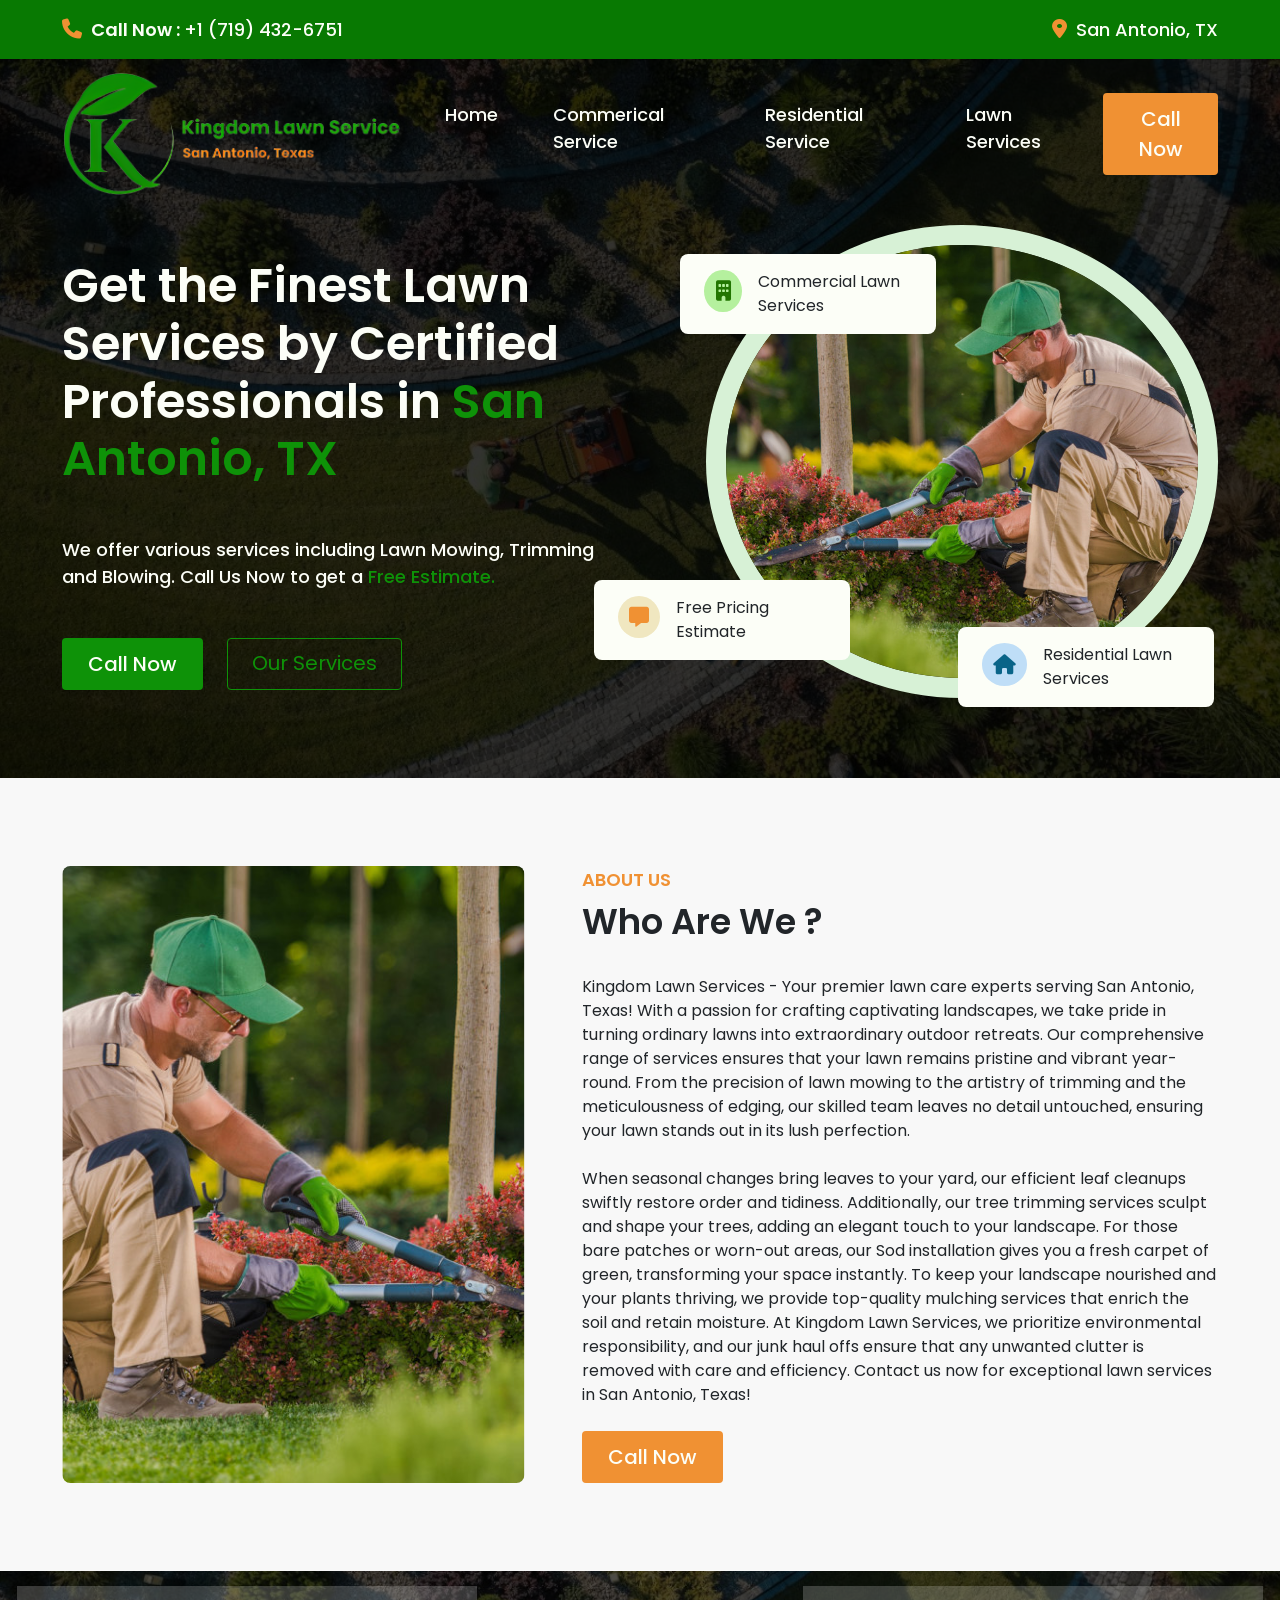
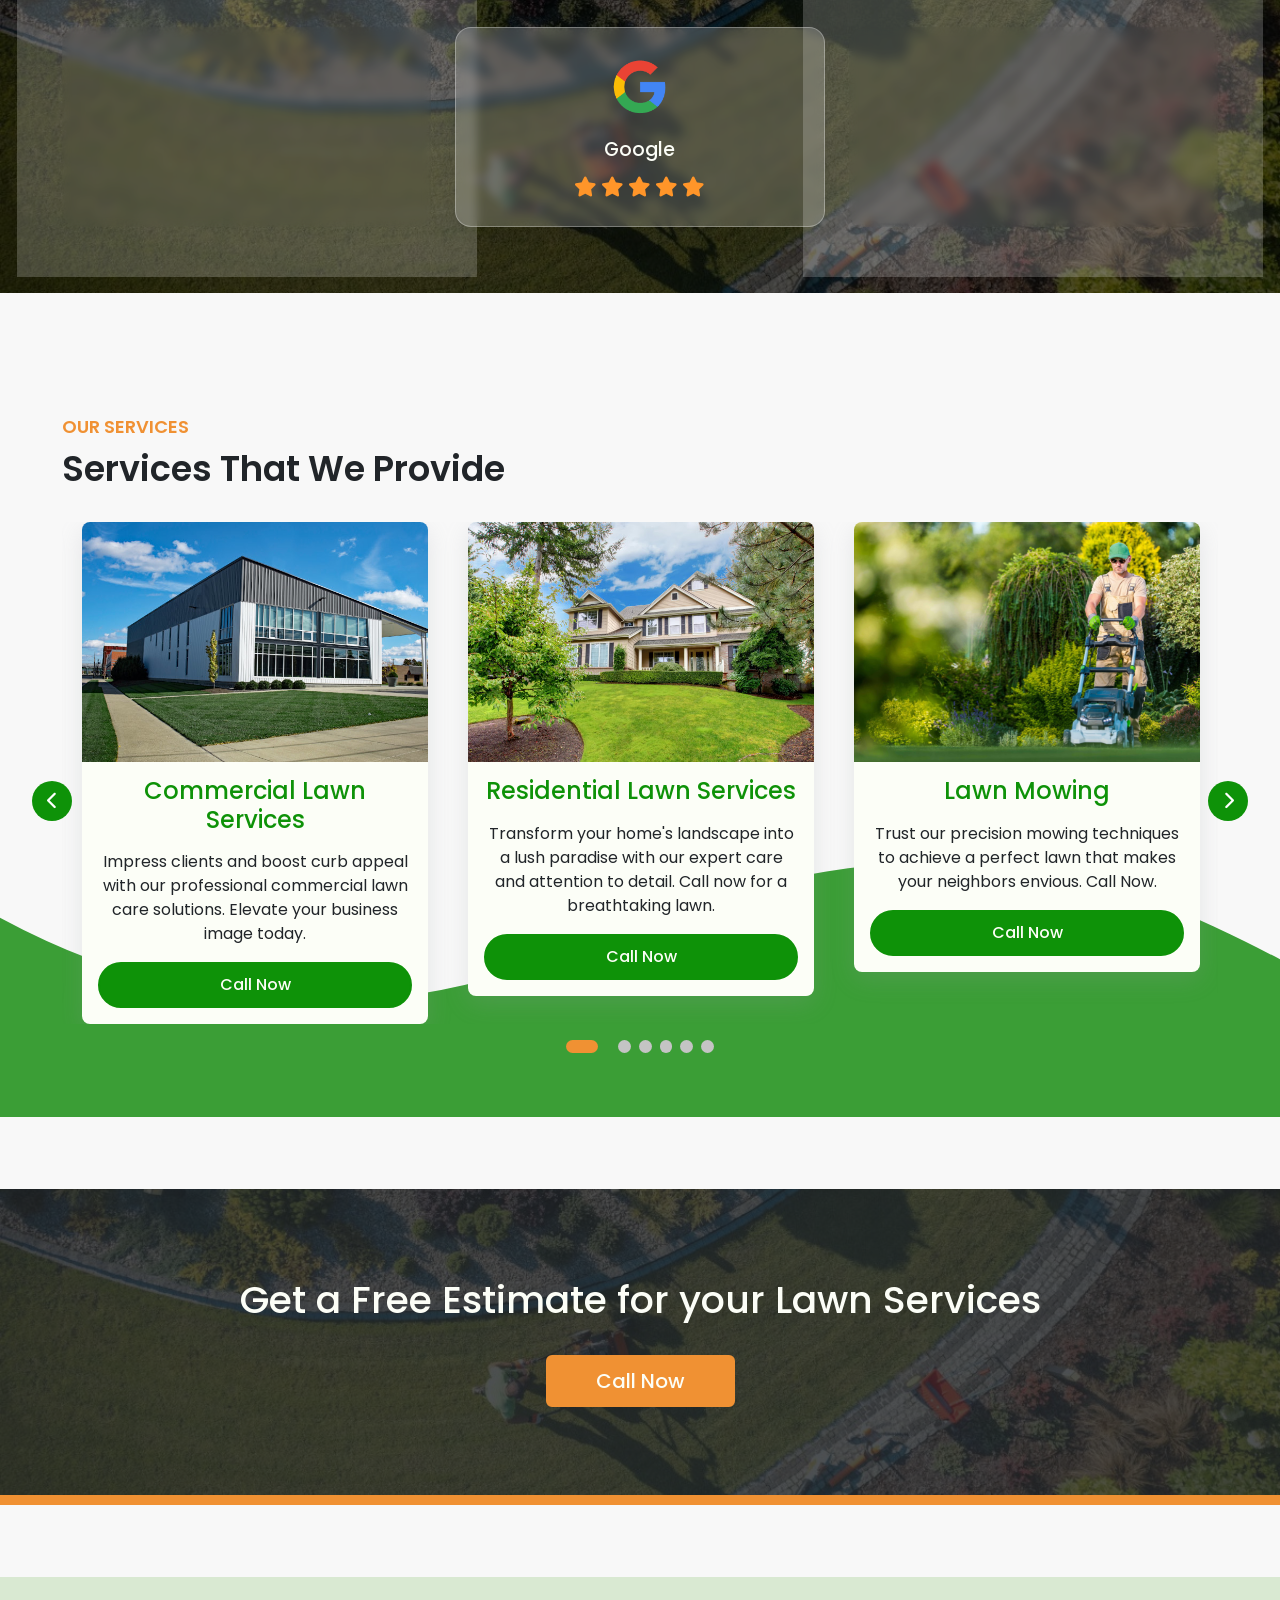
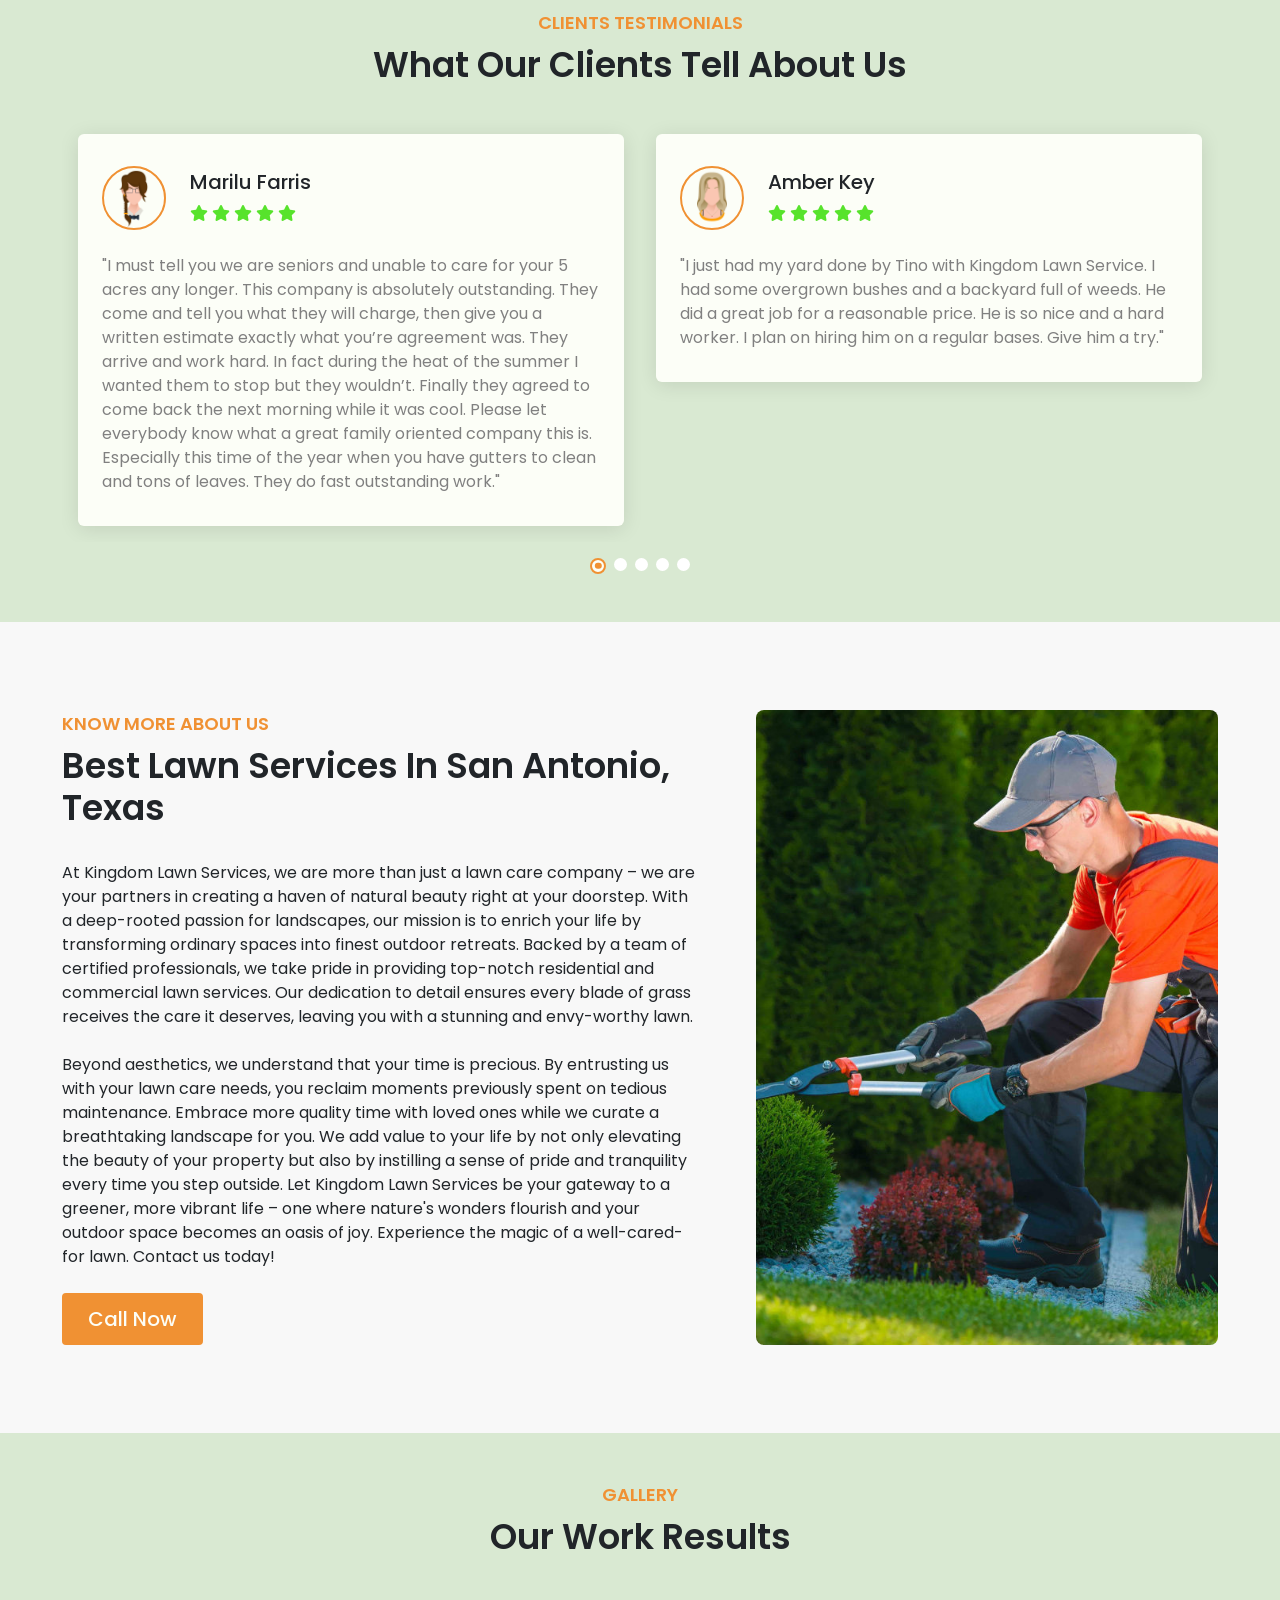
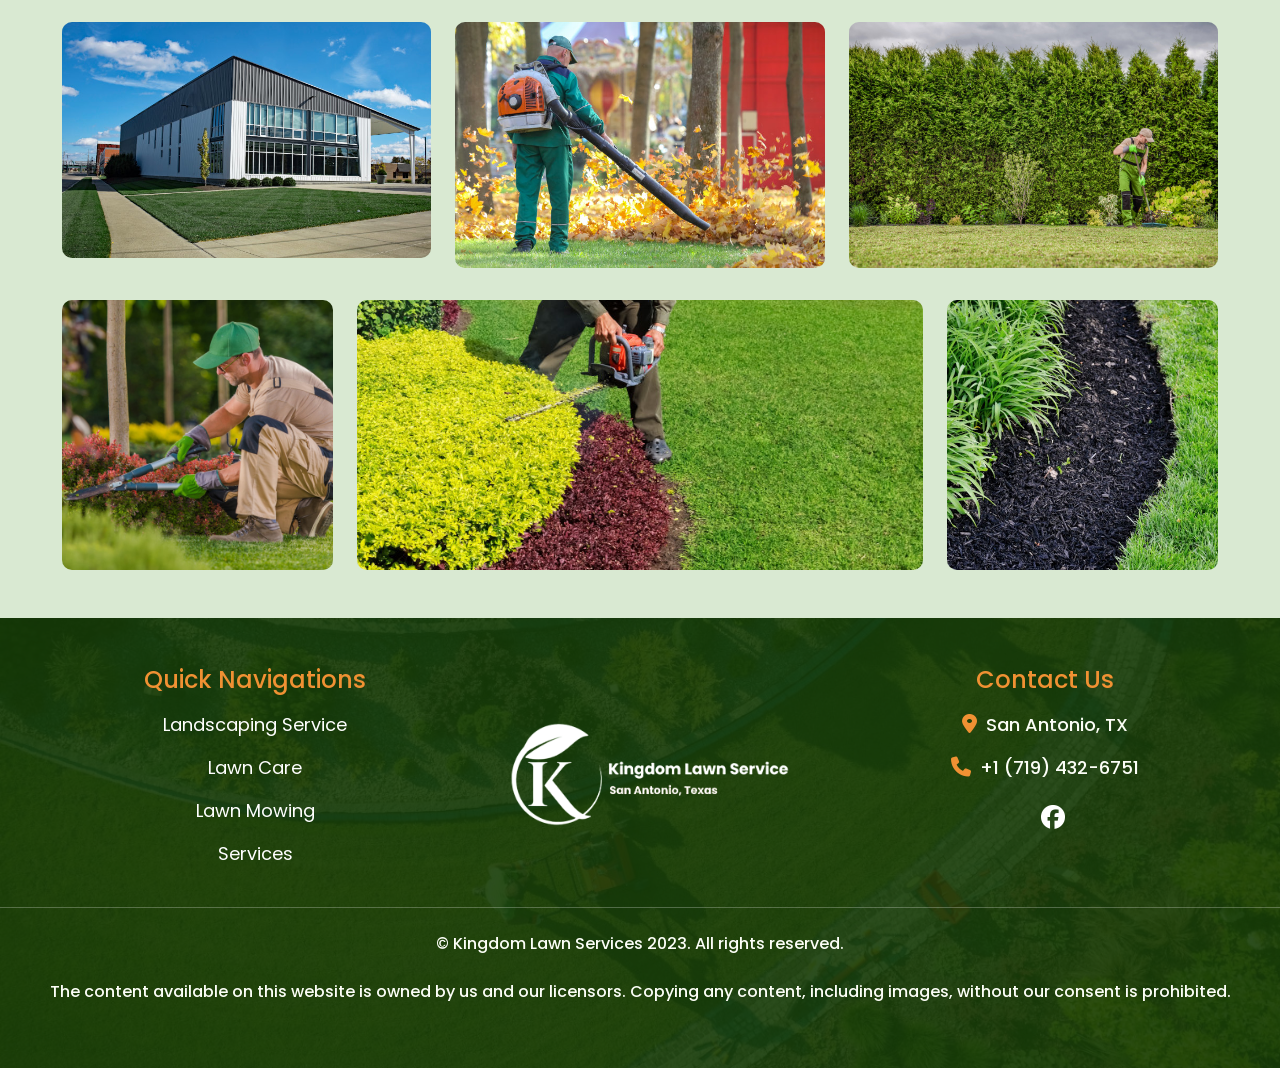
==== commit aef0bc81: "feat: seo remaining" ====
--- a/index.html
+++ b/index.html
@@ -45,7 +45,7 @@
         </div>
     </div>
     <section class="nav-hero position-relative">
-        <nav class="navbar navbar-expand-lg bg-transparent">
+        <nav class="navbar navbar-dark navbar-expand-lg bg-transparent">
             <div class="container">
                 <a title="Company Logo" class="navbar-brand" href="/index.html"><img src="/img/logo.png" alt="Logo"></a>
                 <button class="navbar-toggler" type="button" data-bs-toggle="collapse"
@@ -56,19 +56,19 @@
                 <div class="collapse navbar-collapse" id="navbarSupportedContent">
                     <ul class="navbar-nav ms-auto mb-2 mb-lg-0">
                         <li class="nav-item">
-                            <a title="Homepage" class="nav-link" aria-current="page" href="/index.html">Home</a>
+                            <a title="Homepage" class="nav-link" href="/index.html">Home</a>
                         </li>
                         <li class="nav-item">
-                            <a title="Page 2" class="nav-link" href="#">Link</a>
+                            <a title="Commerical Services" class="nav-link" href="/commercial-lawn-services-in-san-antonio-tx.html">Commerical Service</a>
                         </li>
                         <li class="nav-item">
-                            <a title="Page 2" class="nav-link" aria-current="page" href="#">Home</a>
+                            <a title="Residential Services" class="nav-link" href="/residential-lawn-services-in-san-antonio-tx.html">Residential Service</a>
                         </li>
                         <li class="nav-item">
-                            <a title="Page 3" class="nav-link" aria-current="page" href="#">Home</a>
+                            <a title="Lawn Services" class="nav-link" href="/lawn-services-in-san-antonio-tx.html">Lawn Services</a>
                         </li>
 
-                        <a title="Call Now" class="btn btn-secondary d-lg-none d-inline" href="tel:+17194326751">Call
+                        <a title="Call Now" class="btn btn-secondary fs-20 px-3 rounded-1" href="tel:+17194326751">Call
                             Now</a>
                     </ul>
                 </div>
@@ -83,7 +83,8 @@
                                 Antonio, TX</span></h1>
                         <p>We offer various services including Lawn Mowing, Trimming and Blowing. Call Us Now to get a
                             <span class="text-primary">Free
-                                Estimate.</span></p>
+                                Estimate.</span>
+                        </p>
 
                         <div class="mt-5 d-flex justify-content-xl-start justify-content-center">
                             <a title="Call Now" class="btn btn-primary fs-20 rounded-1 px-4" href="tel:+17194326751">
@@ -199,7 +200,7 @@
     </section>
 
     <!-- Our Services Section -->
-    <section class="services position-relative" data-aos="zoom-in">
+    <section id="services" class="services position-relative" data-aos="zoom-in">
         <div class="container">
             <p class="sub-header">Our Services</p>
             <h3 class="header">Services that we provide</h3>
@@ -430,8 +431,8 @@
                     <img src="/img/cutting-grass.jpg" alt="Cutting Grass">
                 </div>
                 <div class="info-div">
-                    <p class="sub-header">San Anotonio</p>
-                    <h3 class="header">Who are we ?</h3>
+                    <p class="sub-header">Know more about us</p>
+                    <h3 class="header">Best Lawn Services in San Antonio, Texas</h3>
 
                     <p>At Kingdom Lawn Services, we are more than just a lawn care company – we are your partners in
                         creating a
@@ -439,7 +440,8 @@
                         mission is to enrich your life by transforming ordinary spaces into finest outdoor
                         retreats.
 
-                        Backed by a team of certified professionals, we take pride in providing top-notch residential and
+                        Backed by a team of certified professionals, we take pride in providing top-notch residential
+                        and
                         commercial lawn services. Our dedication to detail ensures every blade of grass receives the
                         care it deserves, leaving you with a stunning and envy-worthy lawn.
                         <br><br>
@@ -571,14 +573,14 @@
         <div class="container footer-grid">
             <div class="footer-col">
                 <h4>Quick Navigations</h4>
-                <a title="" href="">Navigation1</a>
-                <a title="" href="">Navigation1</a>
-                <a title="" href="">Navigation1</a>
-                <a title="" href="">Navigation1</a>
+                <a title="Landscaping Service" href="/landscaping-services-near-san-antonio-tx.html">Landscaping Service</a>
+                <a title="Lawn Care" href="/lawn-care-near-san-antonio-tx.html">Lawn Care</a>
+                <a title="Lawn Mowing" href="/lawn-mowing-in-san-antonio-tx.html">Lawn Mowing</a>
+                <a title="Services" href="/index.html#services">Services</a>
             </div>
 
             <div class="footer-col justify-content-center">
-                <img class="logo" src="/img/logo.png" alt="Logo White">
+                <img class="logo" src="/img/logo-white.png" alt="Logo White">
             </div>
 
             <div class="footer-col">
@@ -594,15 +596,7 @@
                 </a>
 
                 <p class="mt-2">
-                    <a title="Instagram" href="https://www.instagram.com/alonso_acosta92/"> <i
-                            class="fa-brands fa-instagram"></i></a>
-
-                    <a title="Linkedin" class="ms-3"
-                        href="https://www.linkedin.com/in/jga-electric-llc-skilled-trades-residential-commercial-industrial-815a5020a/"><i
-                            class="fa-brands fa-linkedin "></i></a>
-
-                    <a title="Facebook" class="ms-3"
-                        href="https://www.facebook.com/people/JGA-El%C3%A9ctric-LLC/100066460045357/">
+                    <a title="Facebook" class="ms-3" href="https://www.facebook.com/kingdomlawnservice/">
                         <i class="fa-brands fa-facebook"></i>
                     </a>
                 </p>
--- a/css/index.css
+++ b/css/index.css
@@ -13282,6 +13282,25 @@
   object-fit: cover;
   filter: brightness(20%);
 }
+.nav-hero .custom-shape-divider-bottom-1691083487 {
+  position: absolute;
+  bottom: 0;
+  left: 0;
+  width: 100%;
+  overflow: hidden;
+  line-height: 0;
+  transform: rotate(180deg);
+}
+.nav-hero .custom-shape-divider-bottom-1691083487 svg {
+  position: relative;
+  display: block;
+  width: calc(201% + 1.3px);
+  height: 45px;
+  transform: rotateY(180deg);
+}
+.nav-hero .custom-shape-divider-bottom-1691083487 .shape-fill {
+  fill: #F8F8F8;
+}
 
 .about-us .about-us-flex {
   display: flex;
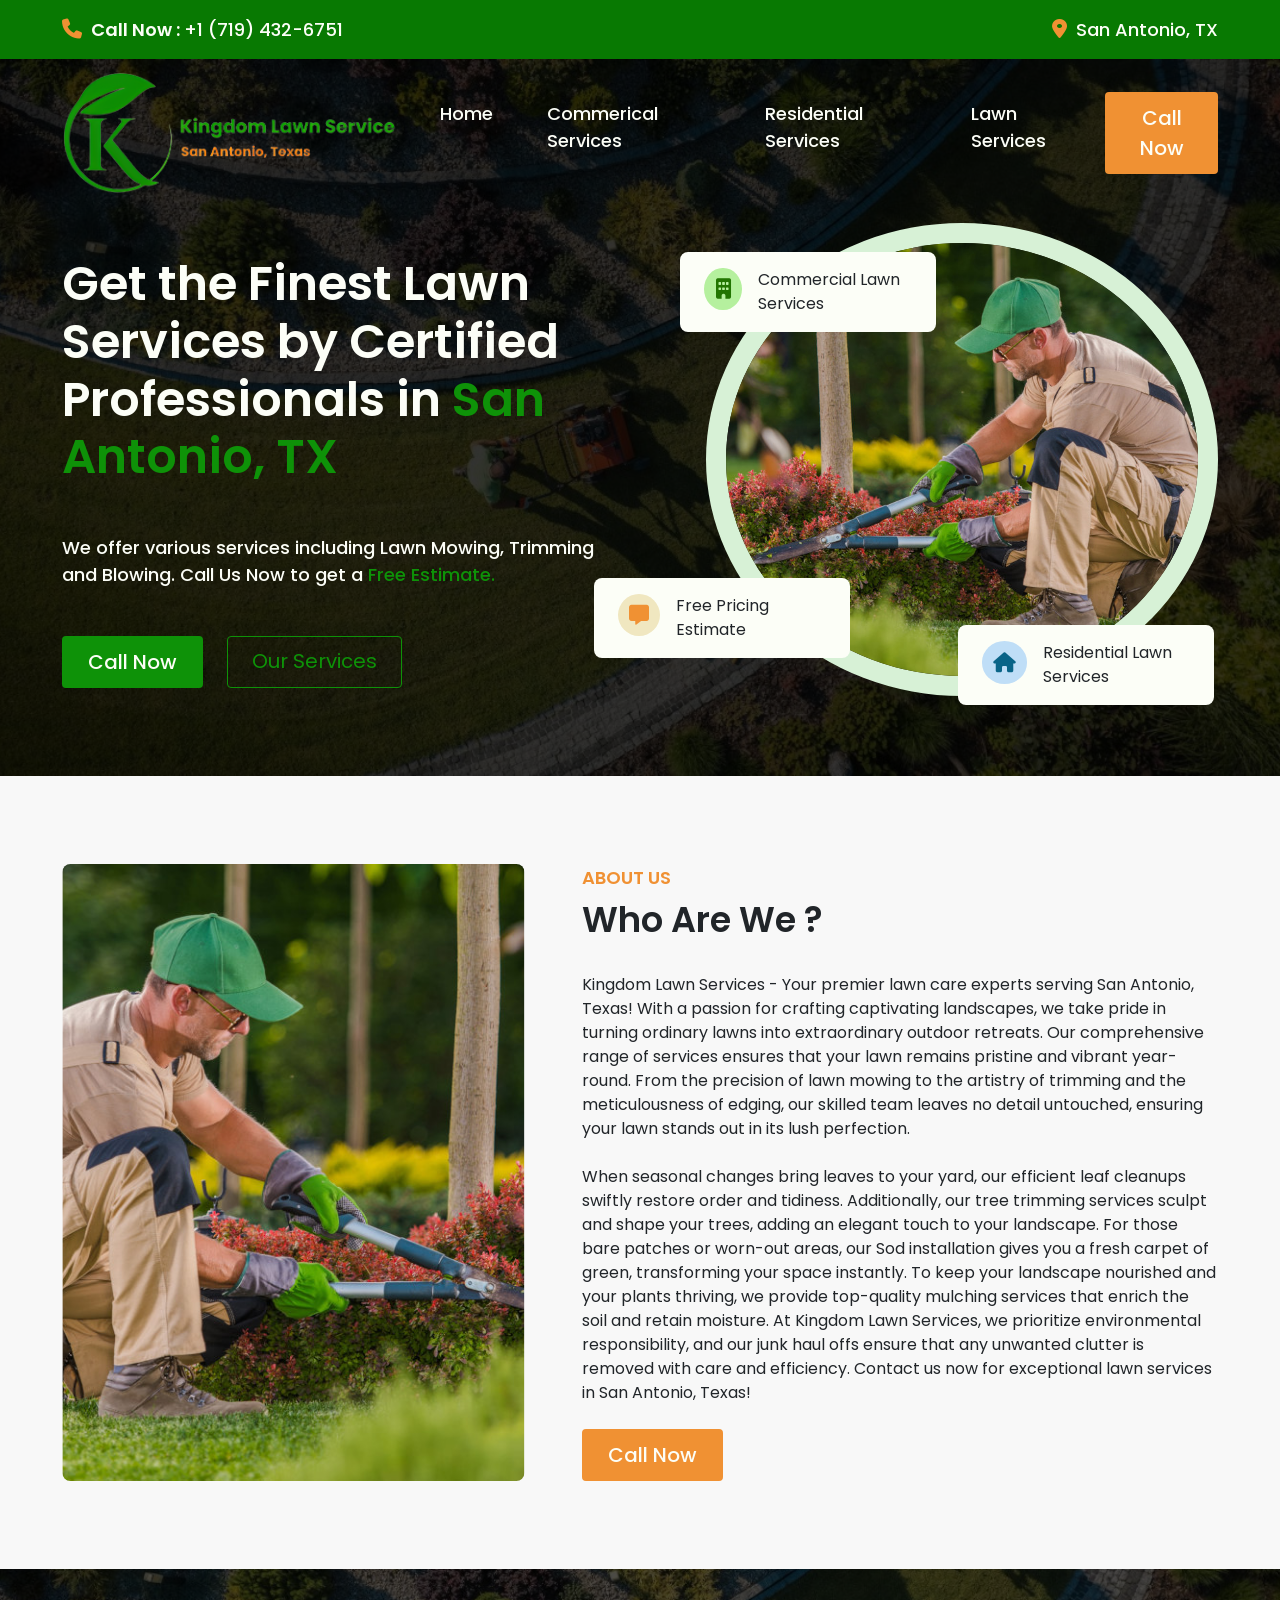
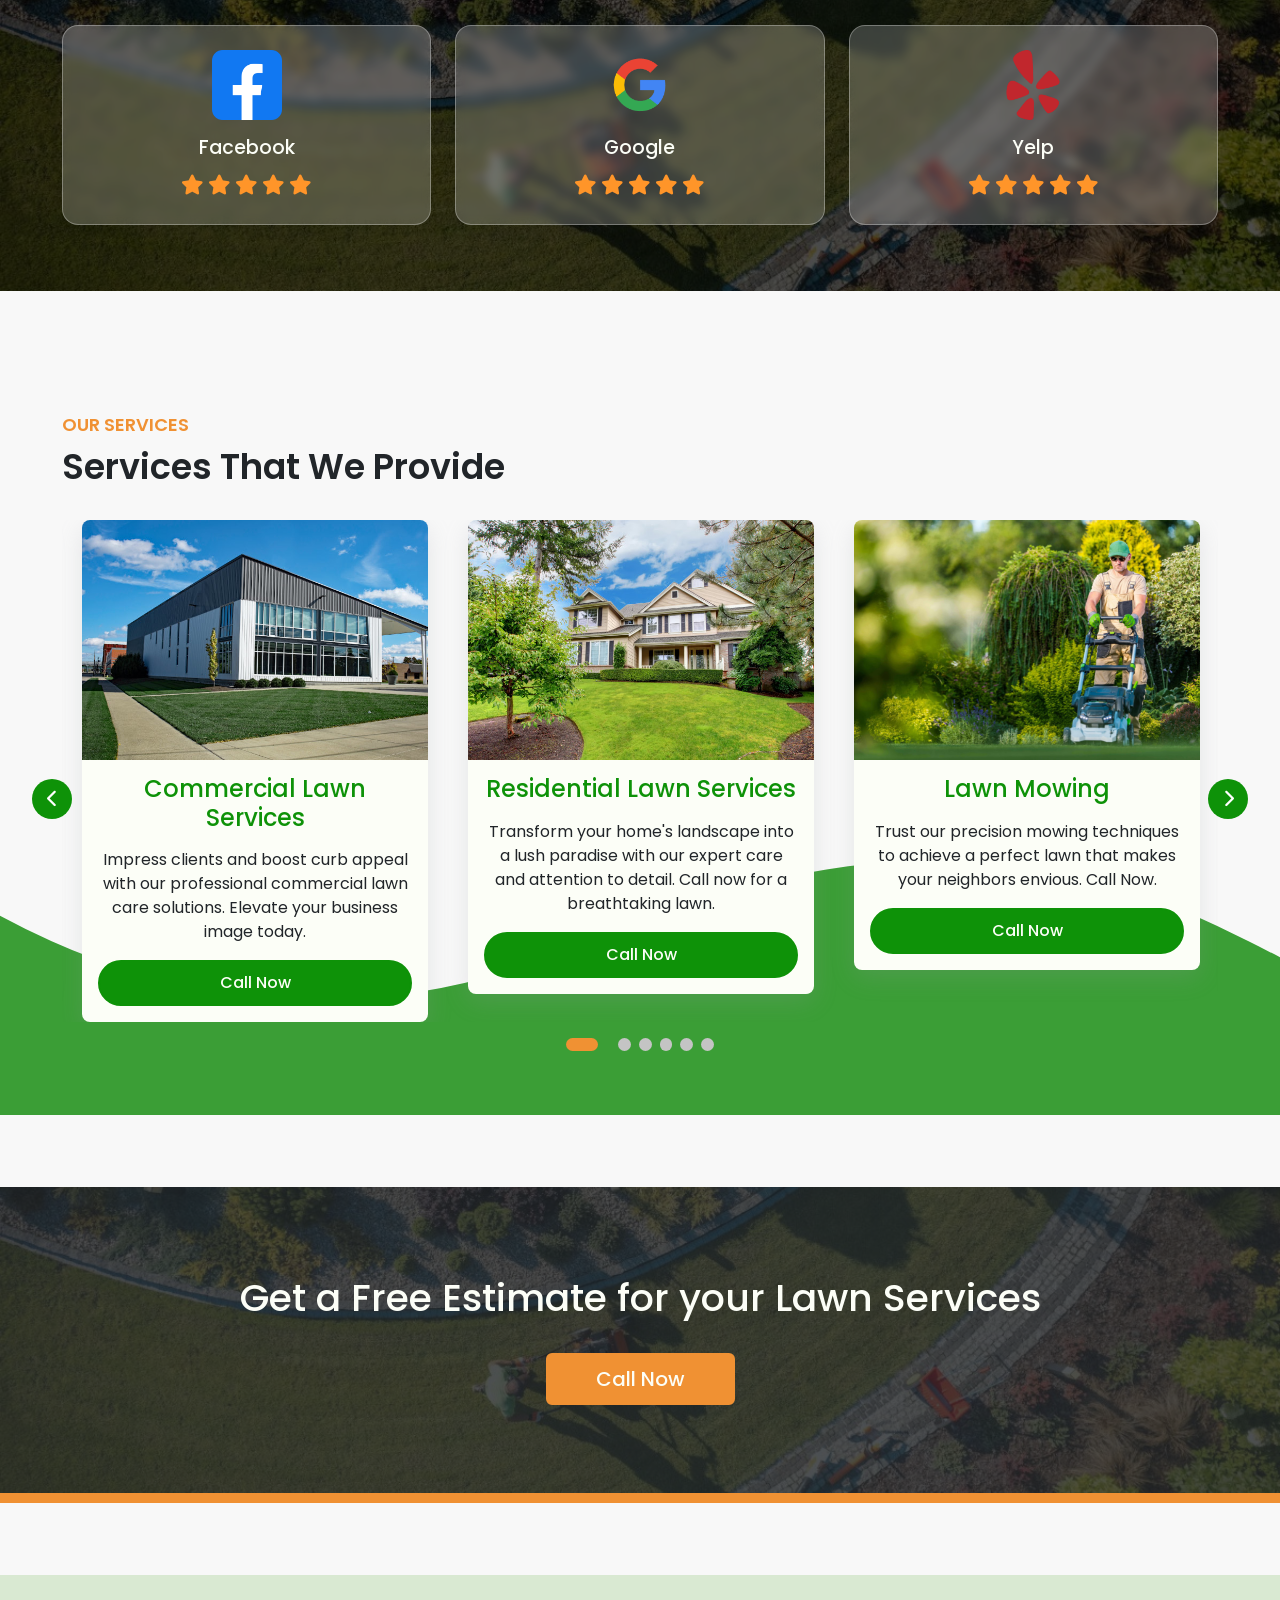
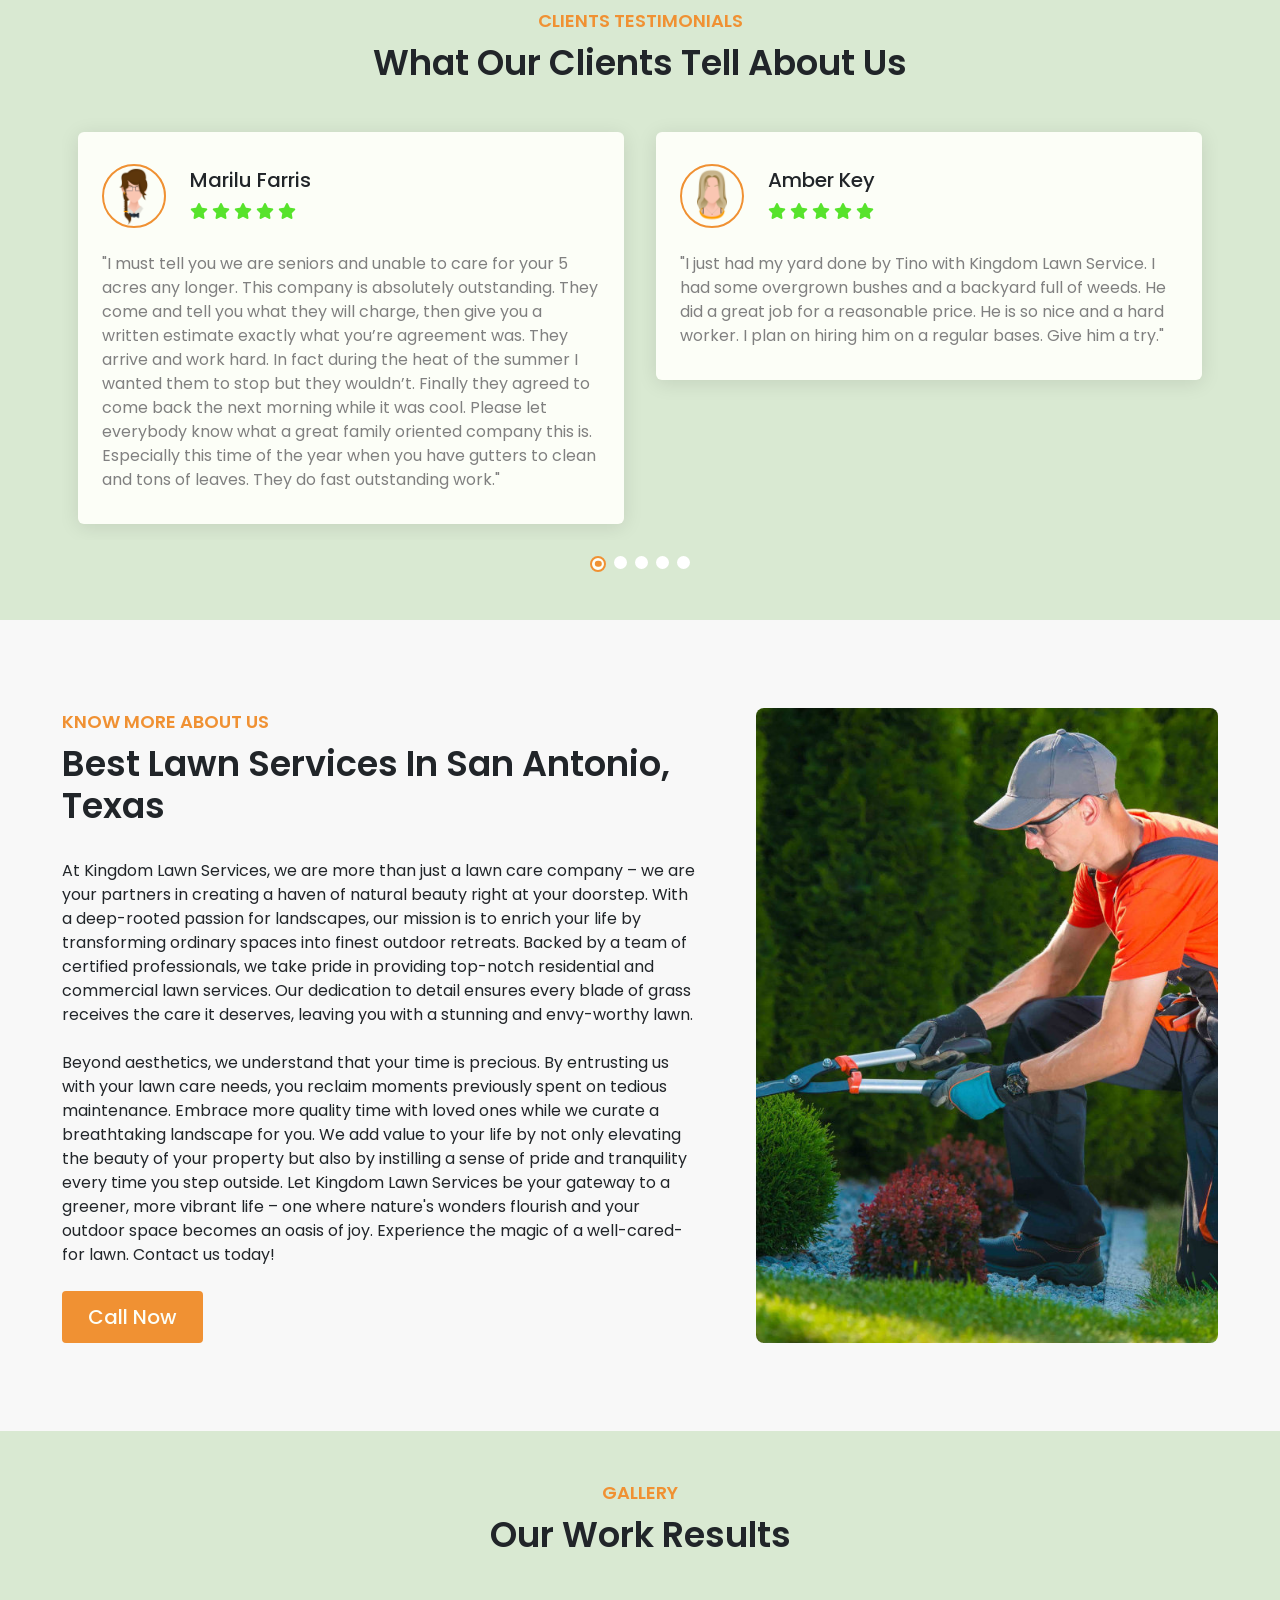
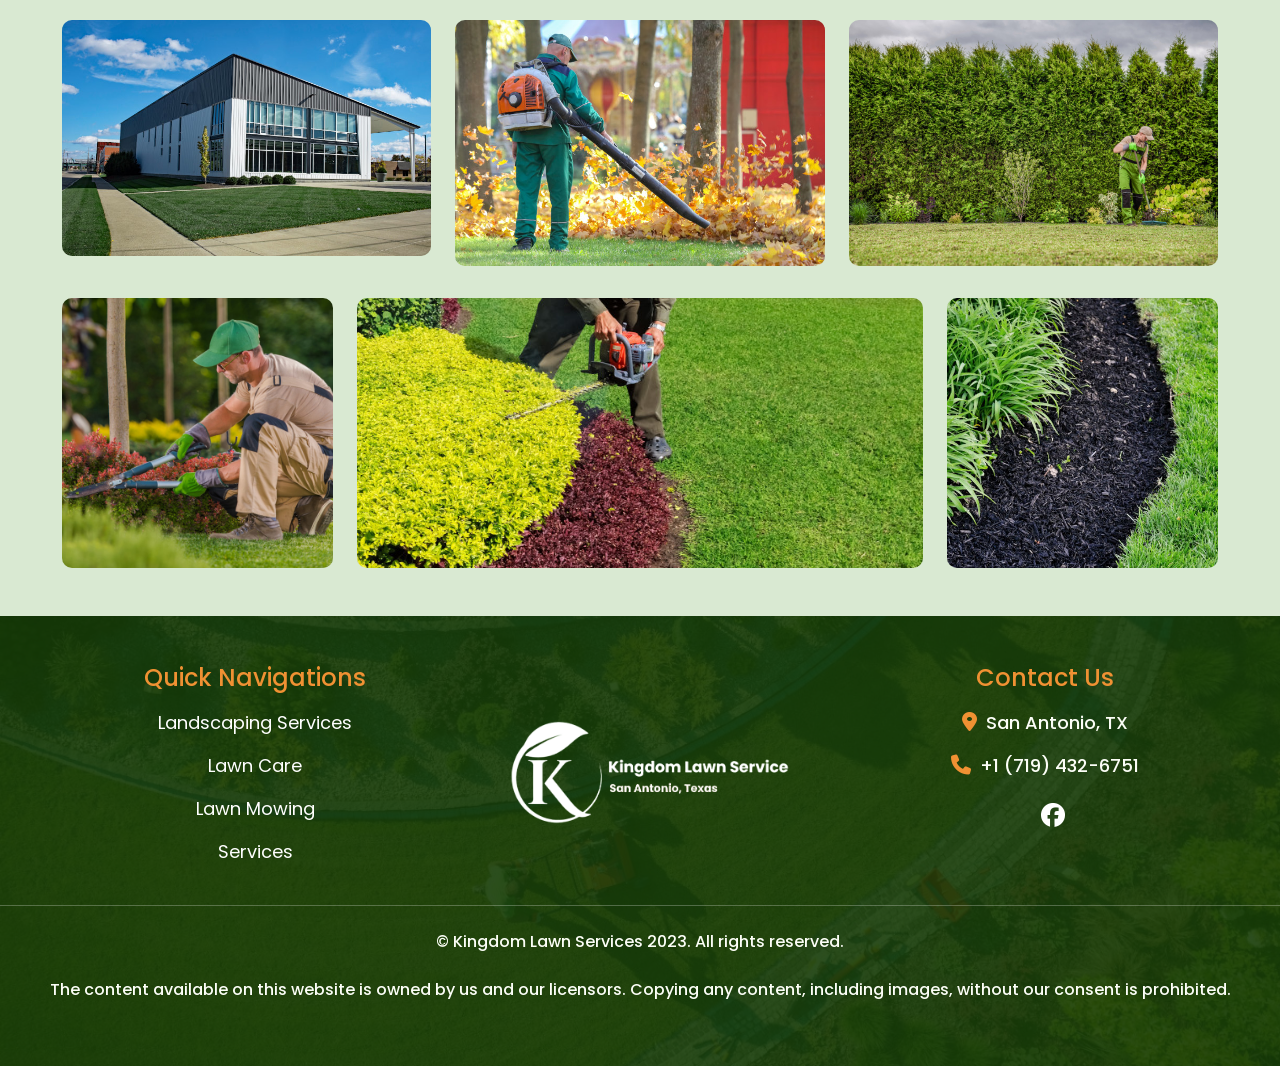
==== commit cdc22ebd: "feat: changed typo" ====
--- a/index.html
+++ b/index.html
@@ -59,10 +59,10 @@
                             <a title="Homepage" class="nav-link" href="/index.html">Home</a>
                         </li>
                         <li class="nav-item">
-                            <a title="Commerical Services" class="nav-link" href="/commercial-lawn-services-in-san-antonio-tx.html">Commerical Service</a>
+                            <a title="Commerical Services" class="nav-link" href="/commercial-lawn-services-in-san-antonio-tx.html">Commerical Services</a>
                         </li>
                         <li class="nav-item">
-                            <a title="Residential Services" class="nav-link" href="/residential-lawn-services-in-san-antonio-tx.html">Residential Service</a>
+                            <a title="Residential Services" class="nav-link" href="/residential-lawn-services-in-san-antonio-tx.html">Residential Services</a>
                         </li>
                         <li class="nav-item">
                             <a title="Lawn Services" class="nav-link" href="/lawn-services-in-san-antonio-tx.html">Lawn Services</a>
@@ -573,7 +573,7 @@
         <div class="container footer-grid">
             <div class="footer-col">
                 <h4>Quick Navigations</h4>
-                <a title="Landscaping Service" href="/landscaping-services-near-san-antonio-tx.html">Landscaping Service</a>
+                <a title="Landscaping Service" href="/landscaping-services-near-san-antonio-tx.html">Landscaping Services</a>
                 <a title="Lawn Care" href="/lawn-care-near-san-antonio-tx.html">Lawn Care</a>
                 <a title="Lawn Mowing" href="/lawn-mowing-in-san-antonio-tx.html">Lawn Mowing</a>
                 <a title="Services" href="/index.html#services">Services</a>
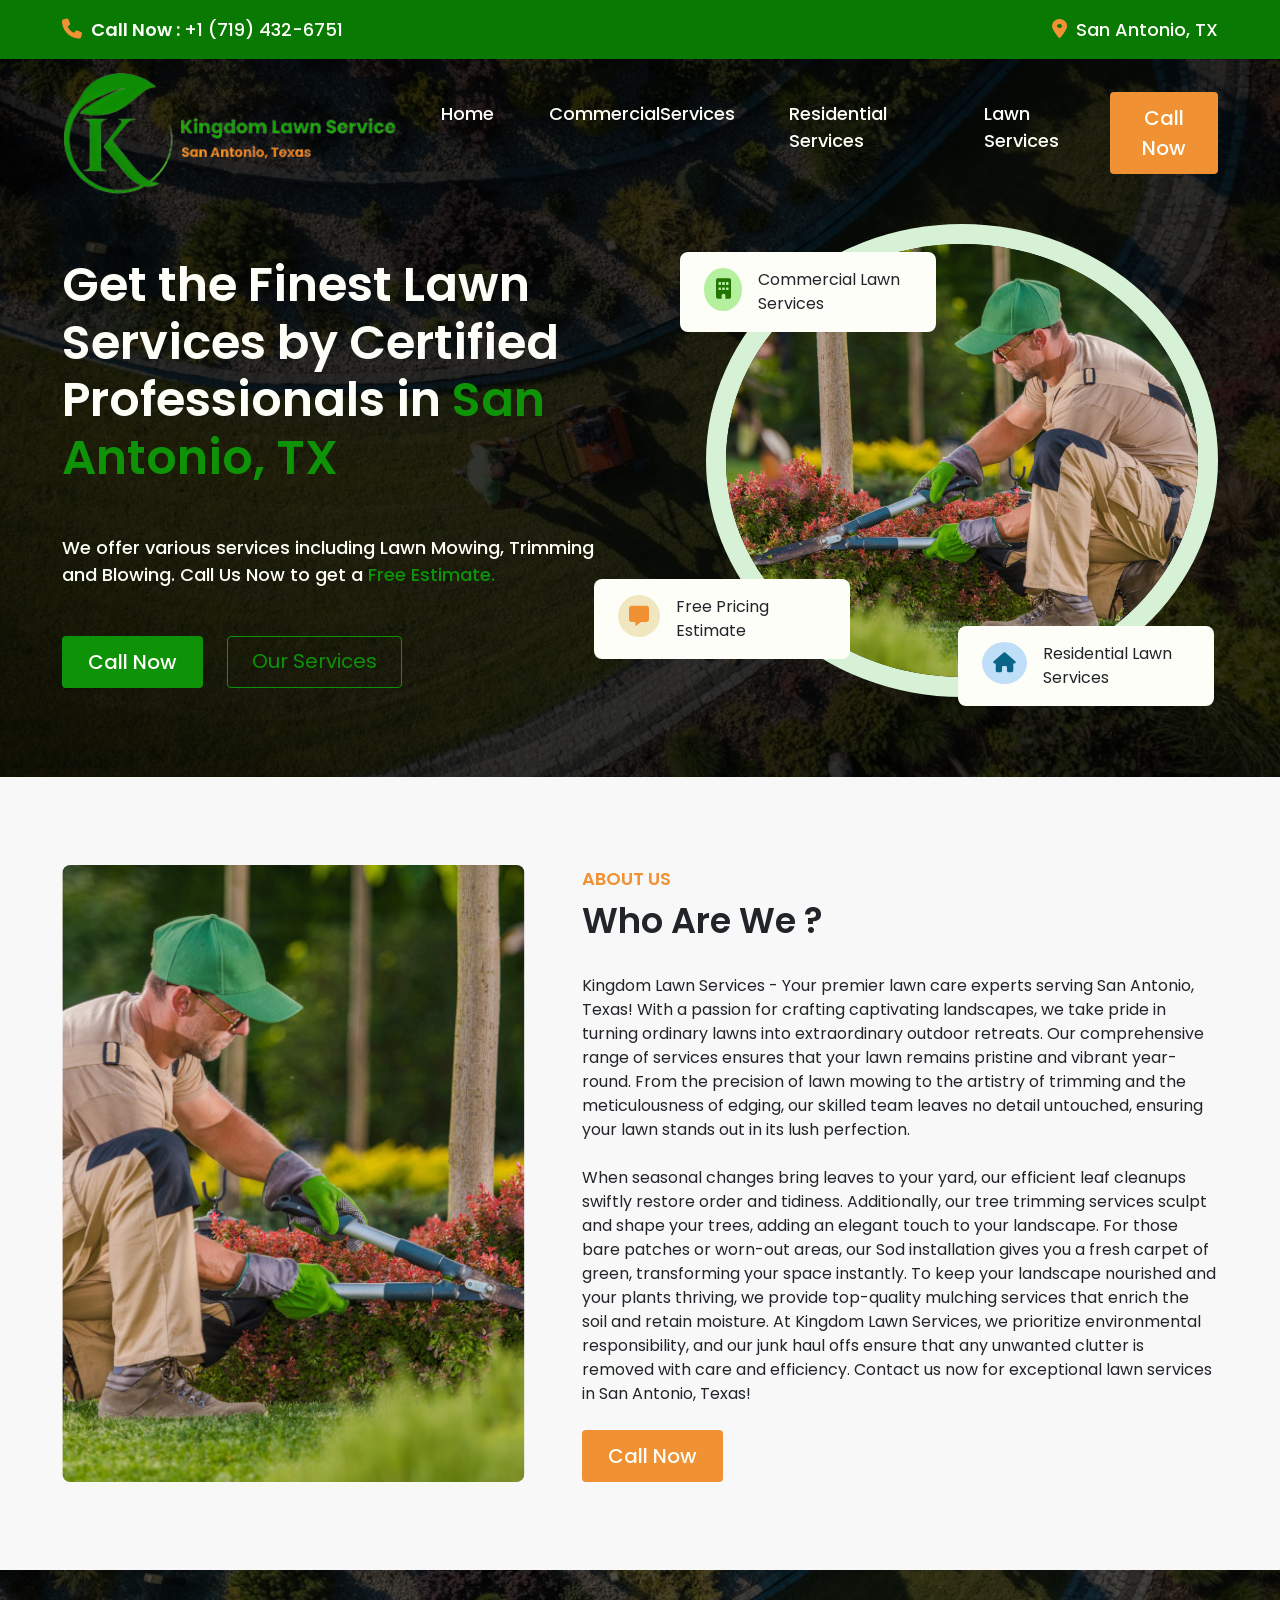
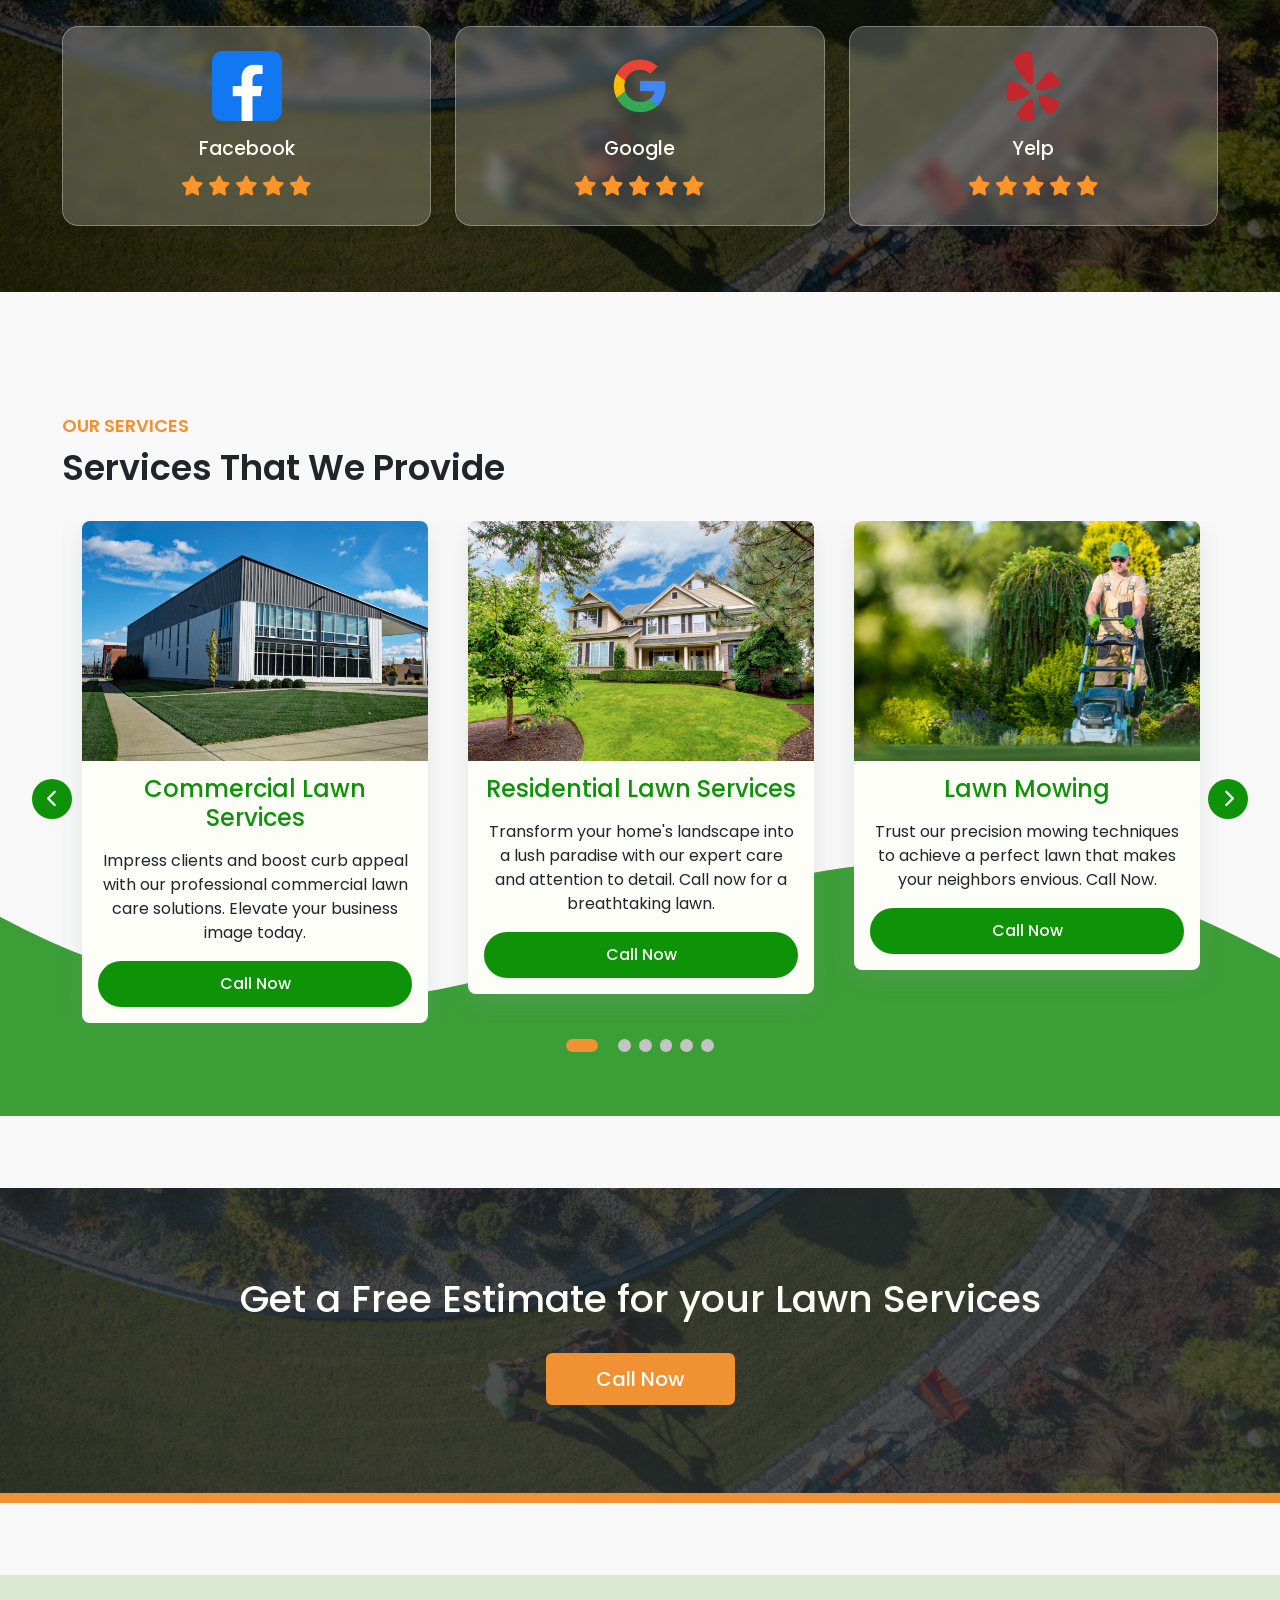
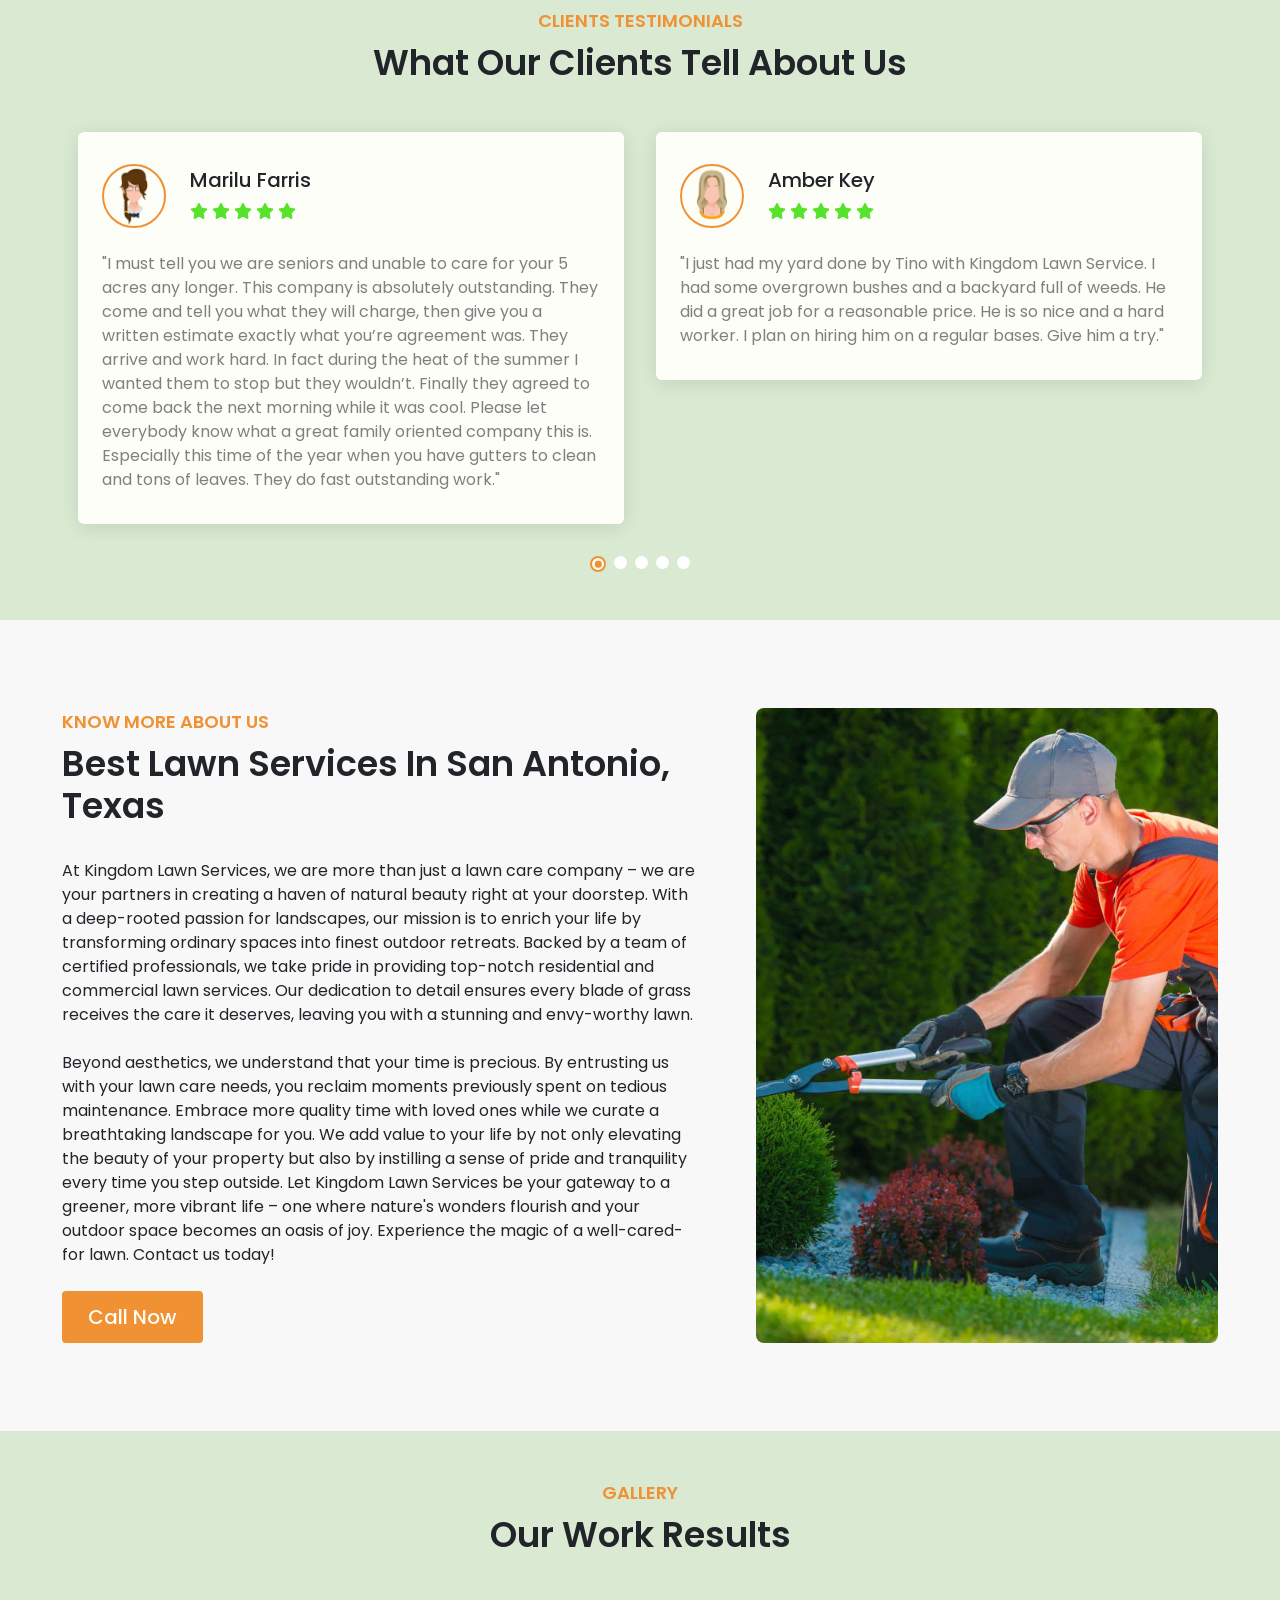
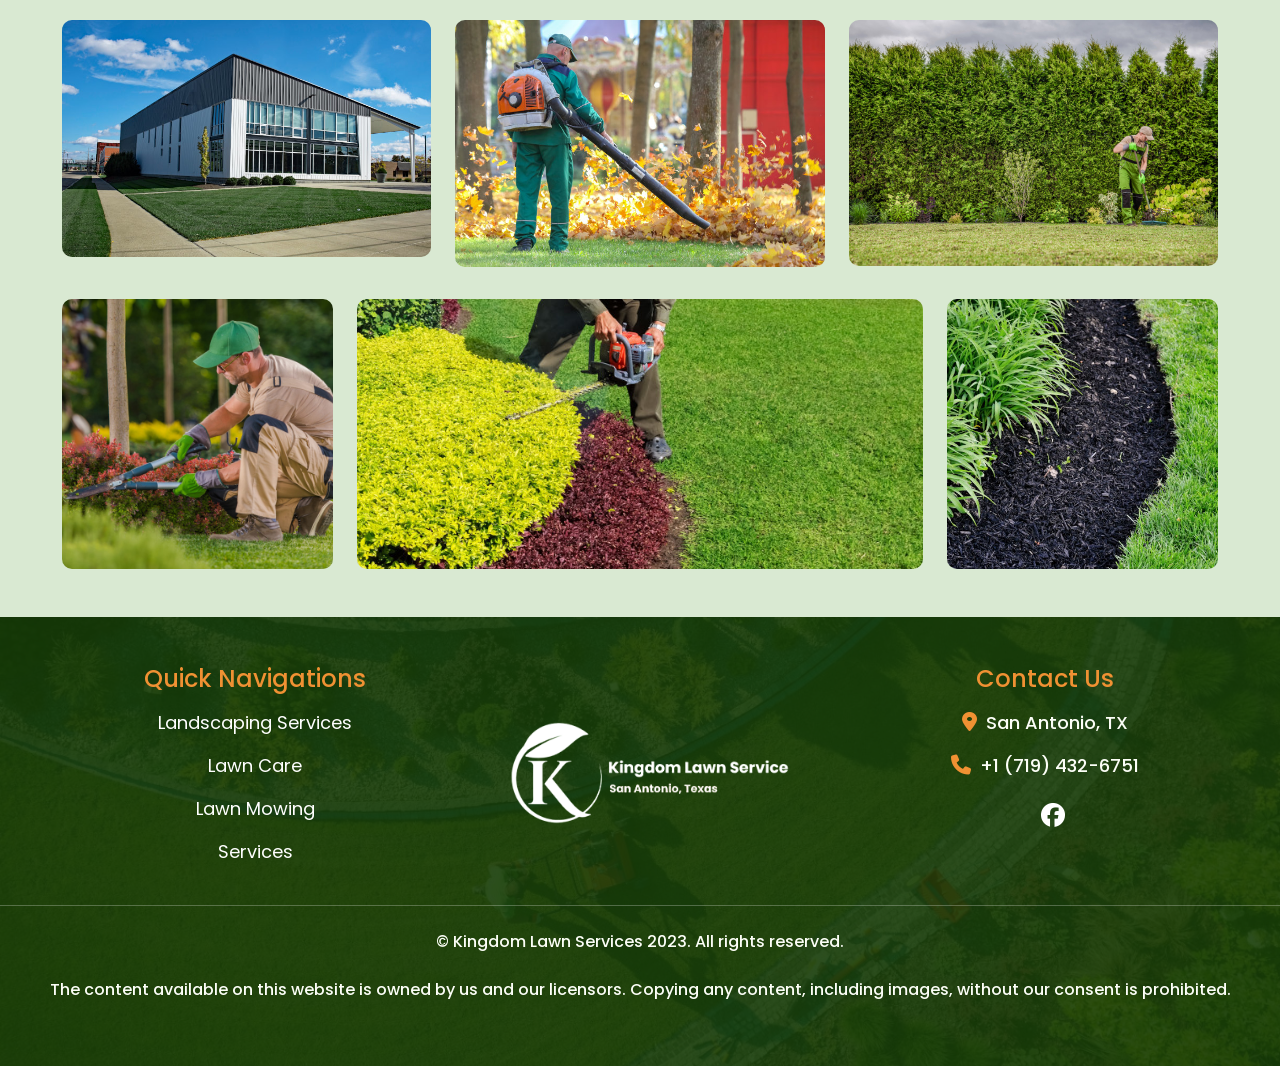
==== commit fe18e6c6: "feat: updated page title" ====
--- a/index.html
+++ b/index.html
@@ -5,7 +5,7 @@
     <meta charset="UTF-8">
     <meta http-equiv="X-UA-Compatible" content="IE=edge">
     <meta name="viewport" content="width=device-width, initial-scale=1.0">
-    <title>Lawn Services Near San Antonio | Kingdom Lawn Service</title>
+    <title>Finest Lawn Services by Certified Professionals | Kingdom Lawn Services, San Antonio, TX</title>
 
     <meta name="description"
         content="Elevate your outdoor space with expert lawn care from kingdom lawn services. We offer top-notch services for residential and commercial landscapes. Call now!">
@@ -59,7 +59,7 @@
                             <a title="Homepage" class="nav-link" href="/index.html">Home</a>
                         </li>
                         <li class="nav-item">
-                            <a title="Commerical Services" class="nav-link" href="/commercial-lawn-services-in-san-antonio-tx.html">Commerical Services</a>
+                            <a title="CommercialServices" class="nav-link" href="/commercial-lawn-services-in-san-antonio-tx.html">CommercialServices</a>
                         </li>
                         <li class="nav-item">
                             <a title="Residential Services" class="nav-link" href="/residential-lawn-services-in-san-antonio-tx.html">Residential Services</a>
--- a/css/index.css
+++ b/css/index.css
@@ -13418,6 +13418,9 @@
     height: 18rem;
   }
 }
+.services .services-grid .service-col .img-div img:hover {
+  filter: brightness(50%);
+}
 .services .services-grid .service-col .information {
   padding: 0.4rem 1rem 1rem;
 }
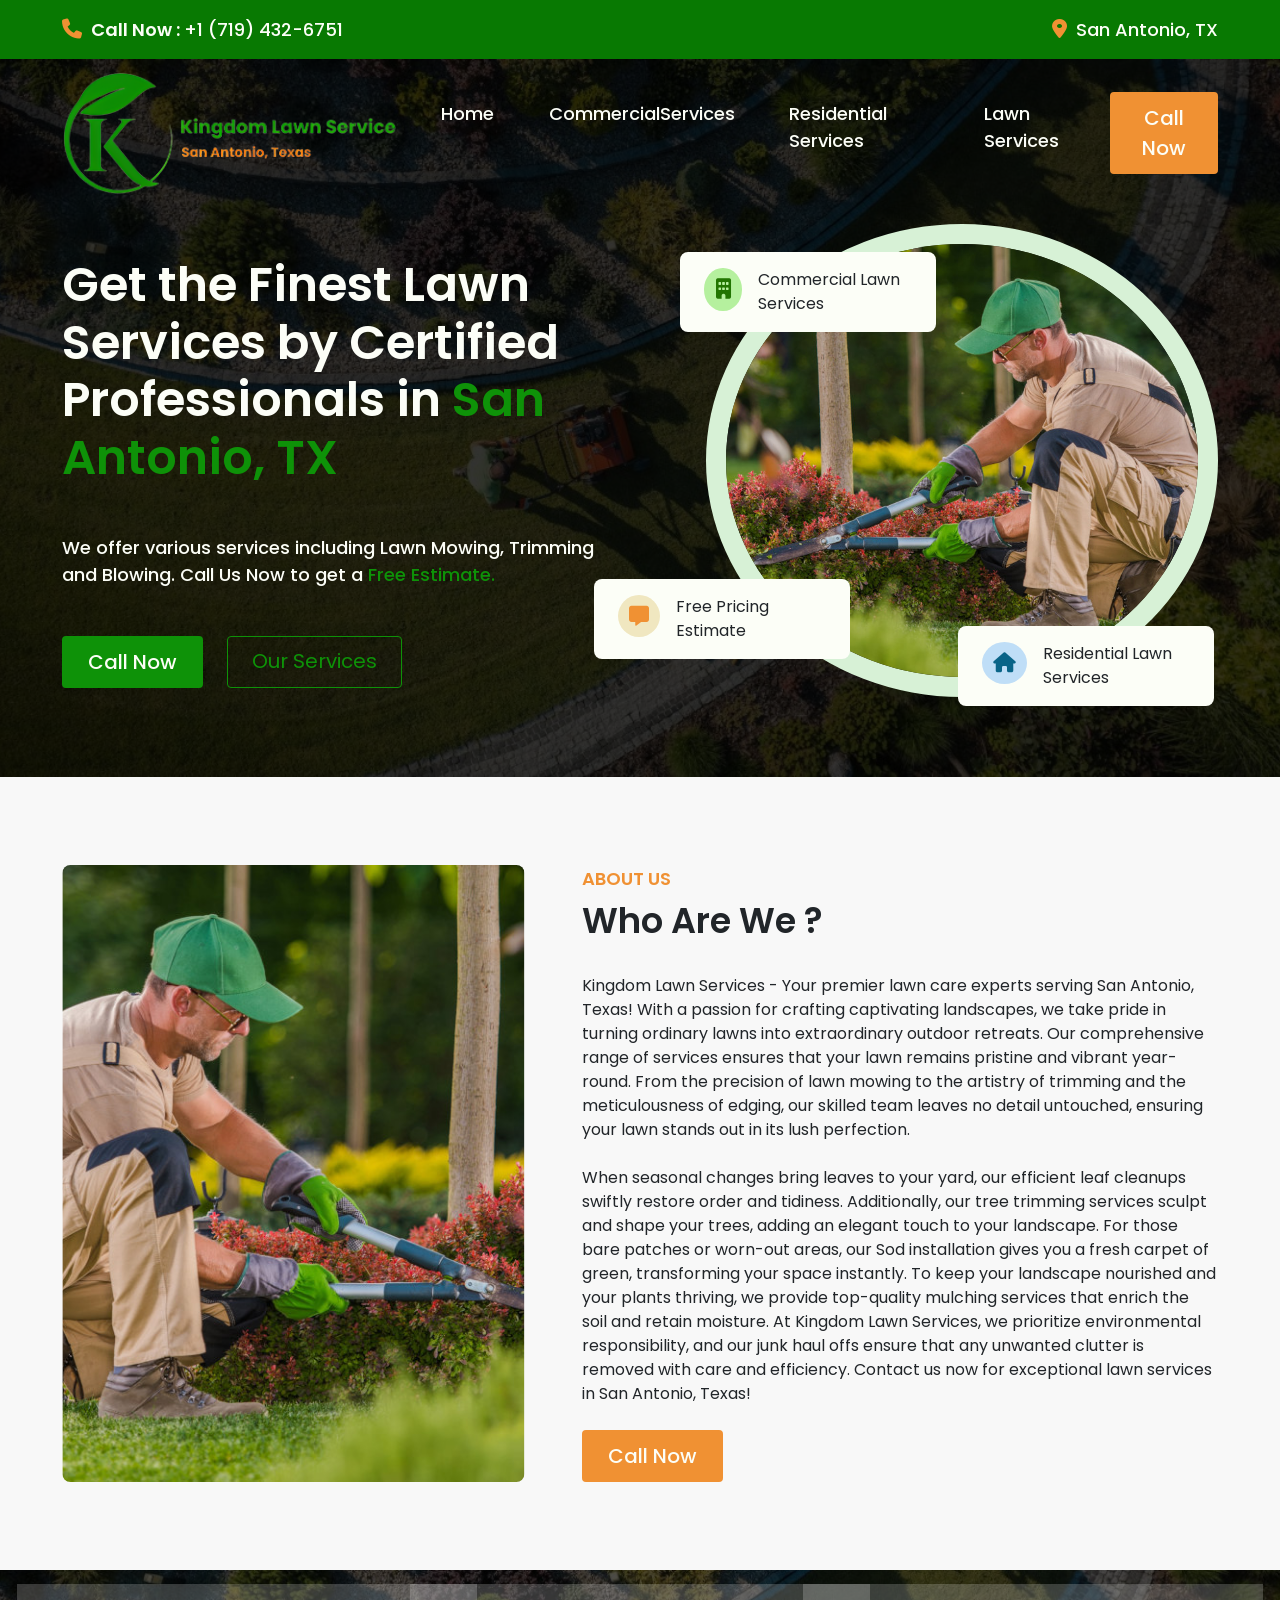
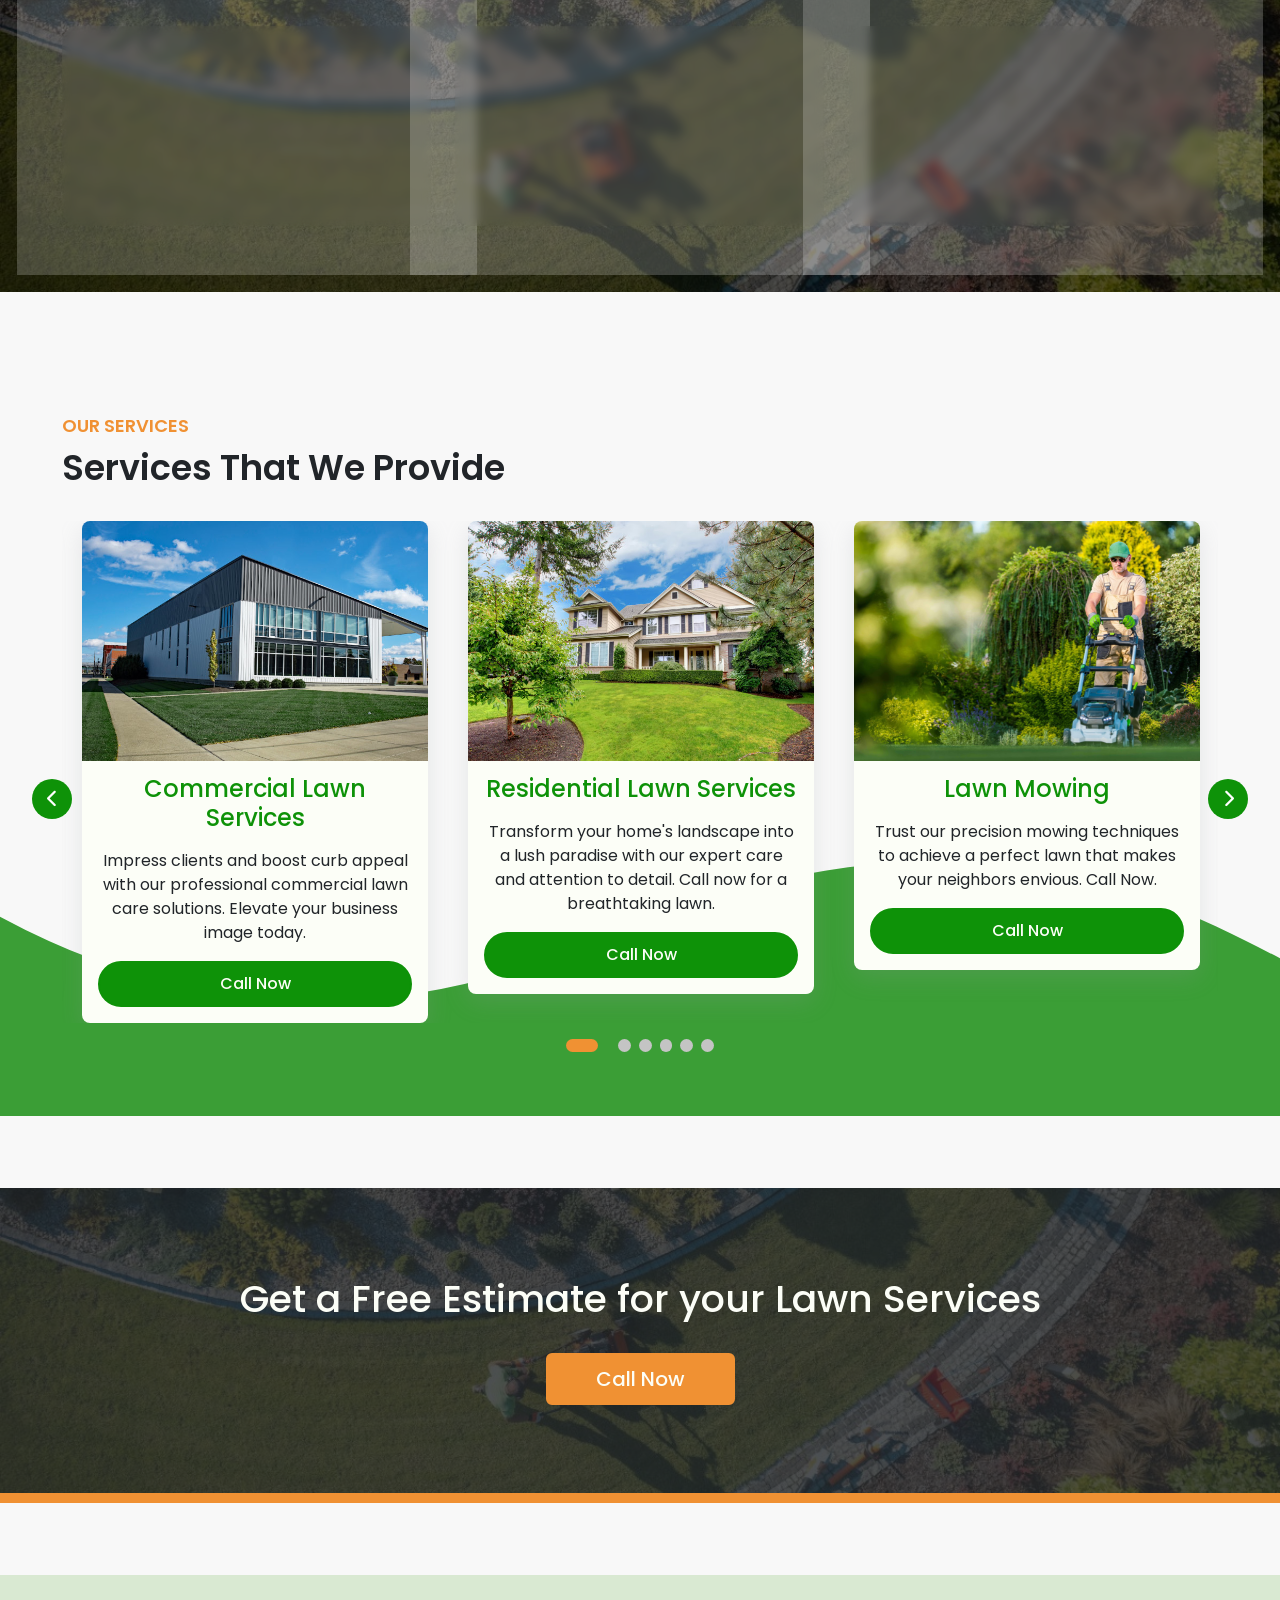
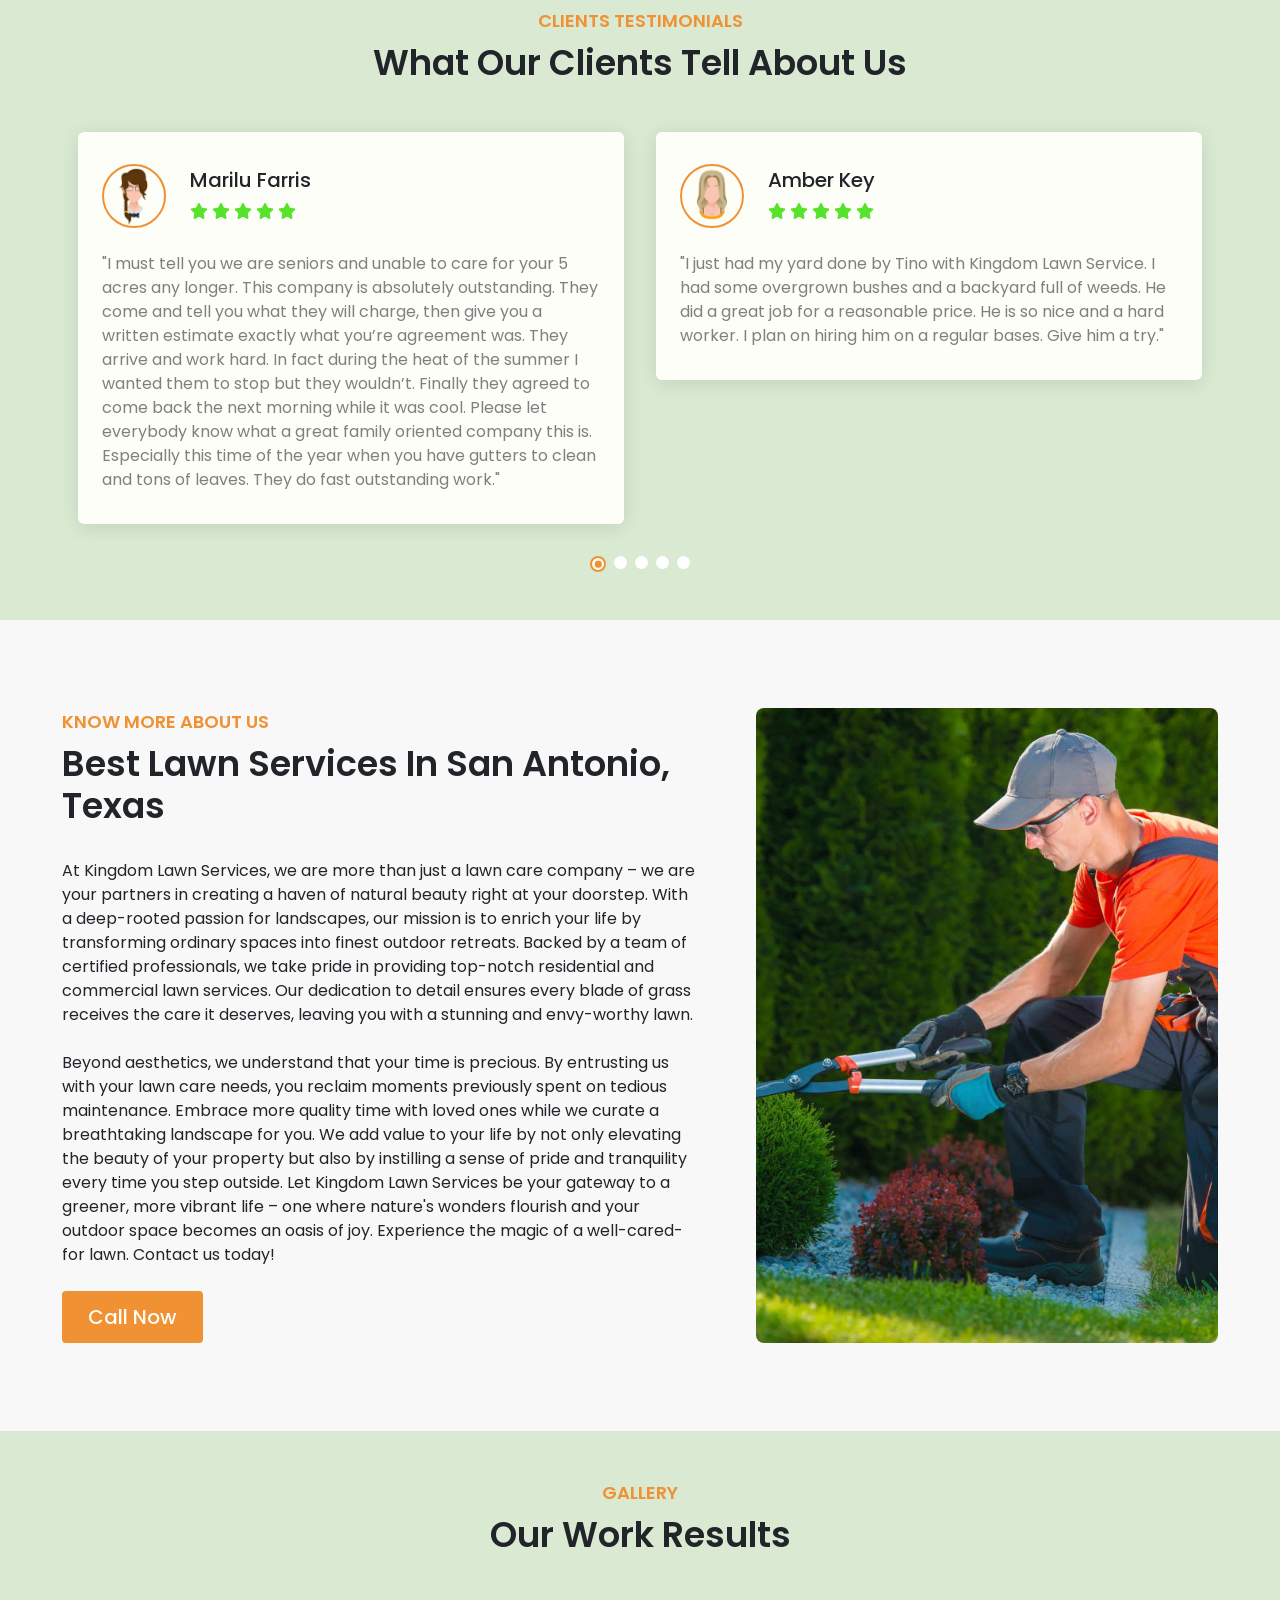
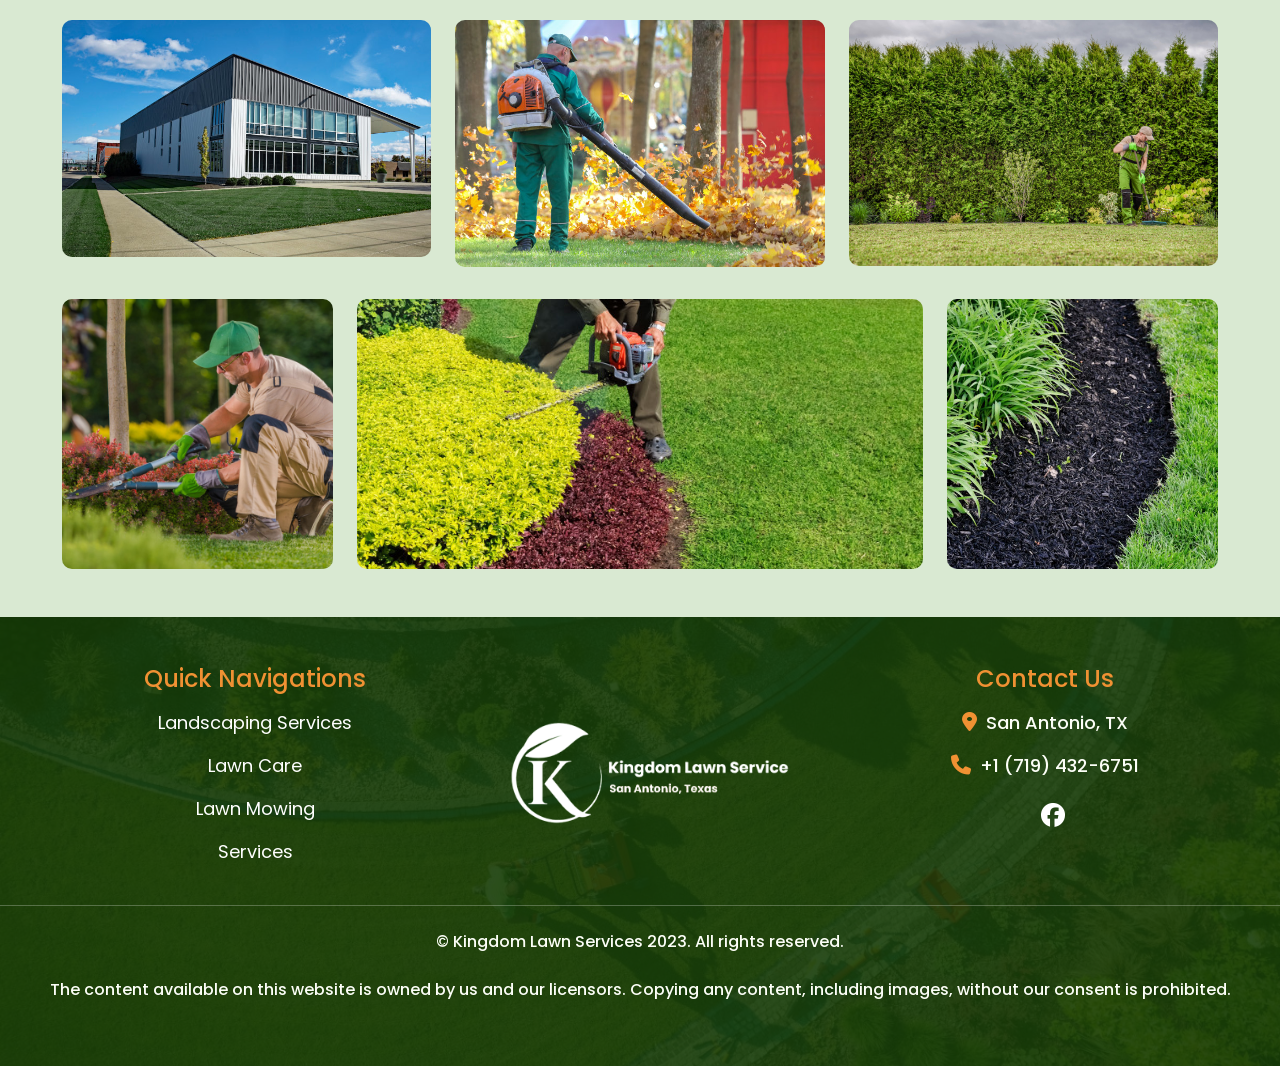
==== commit 4ce1fef0: "feat: updated page title" ====
--- a/index.html
+++ b/index.html
@@ -5,7 +5,7 @@
     <meta charset="UTF-8">
     <meta http-equiv="X-UA-Compatible" content="IE=edge">
     <meta name="viewport" content="width=device-width, initial-scale=1.0">
-    <title>Finest Lawn Services by Certified Professionals | Kingdom Lawn Services, San Antonio, TX</title>
+    <title>Finest Lawn Services | Kingdom Lawn Services, San Antonio</title>
 
     <meta name="description"
         content="Elevate your outdoor space with expert lawn care from kingdom lawn services. We offer top-notch services for residential and commercial landscapes. Call now!">
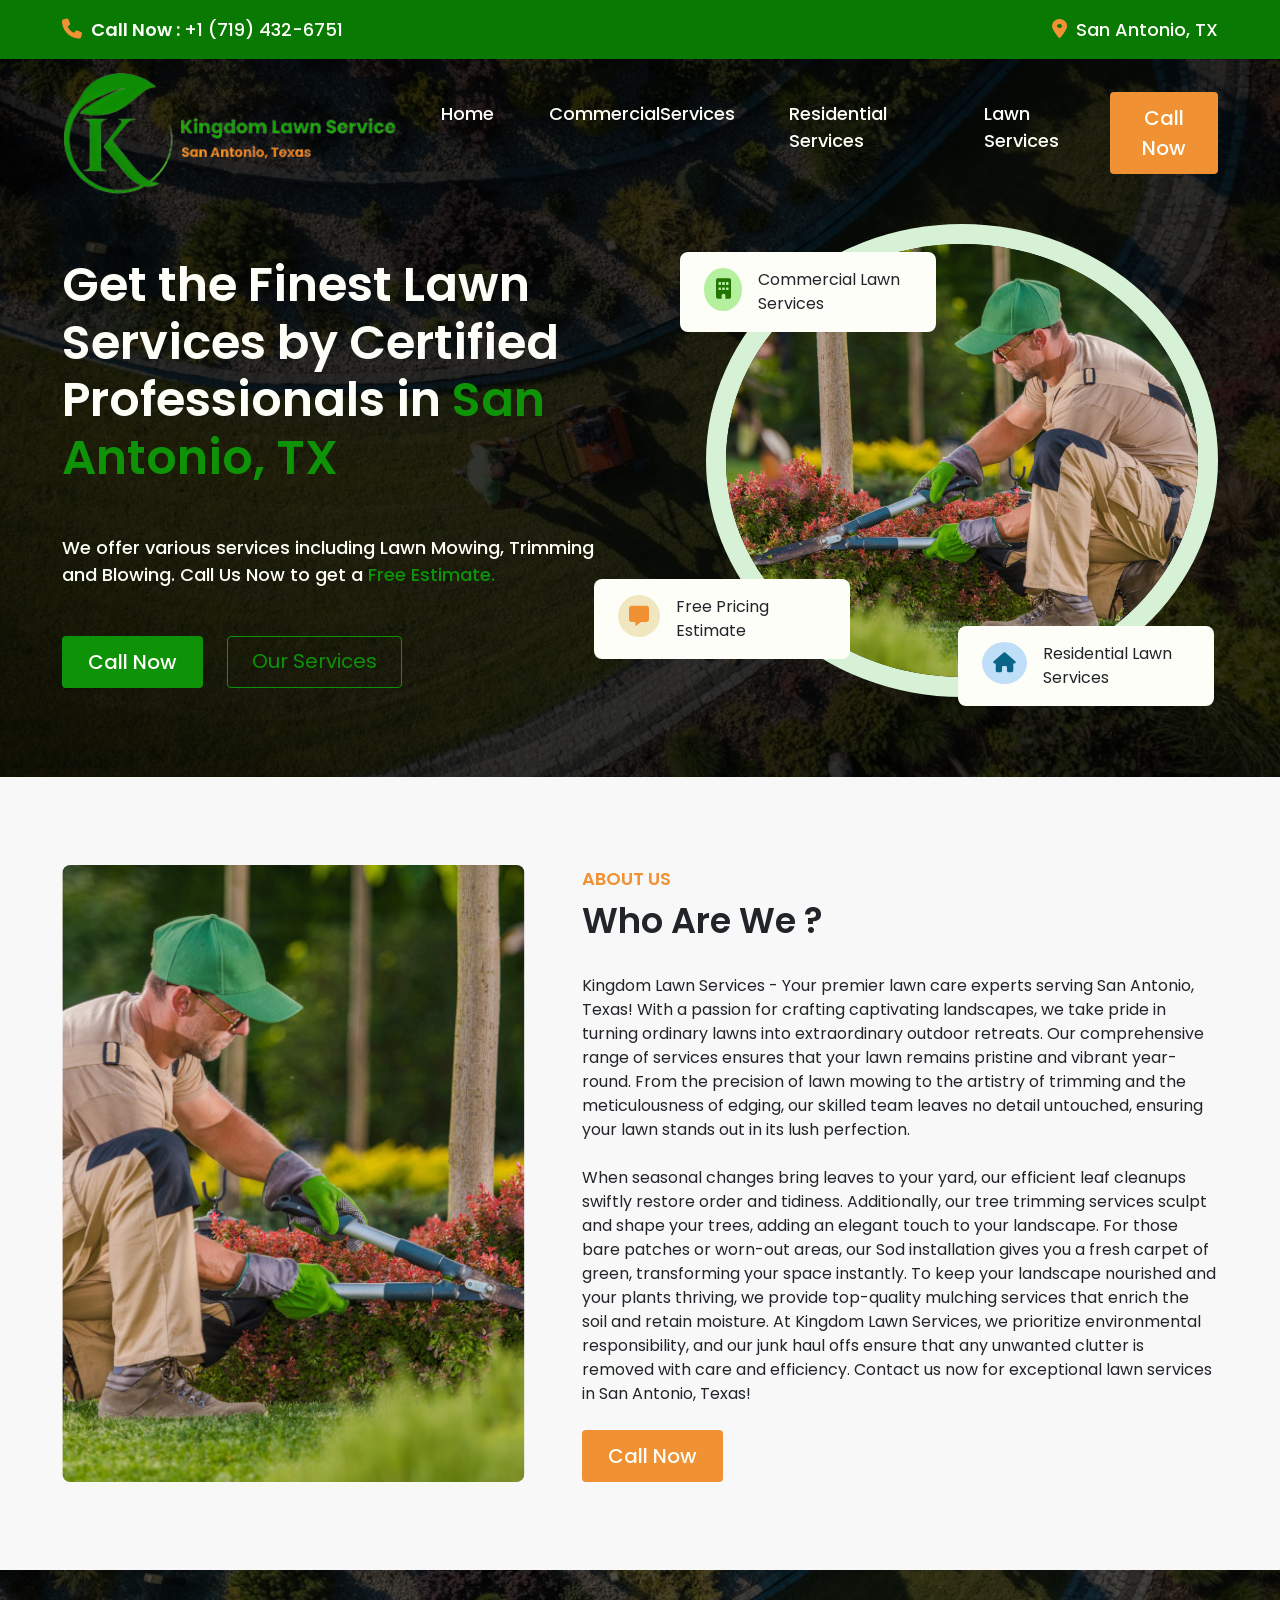
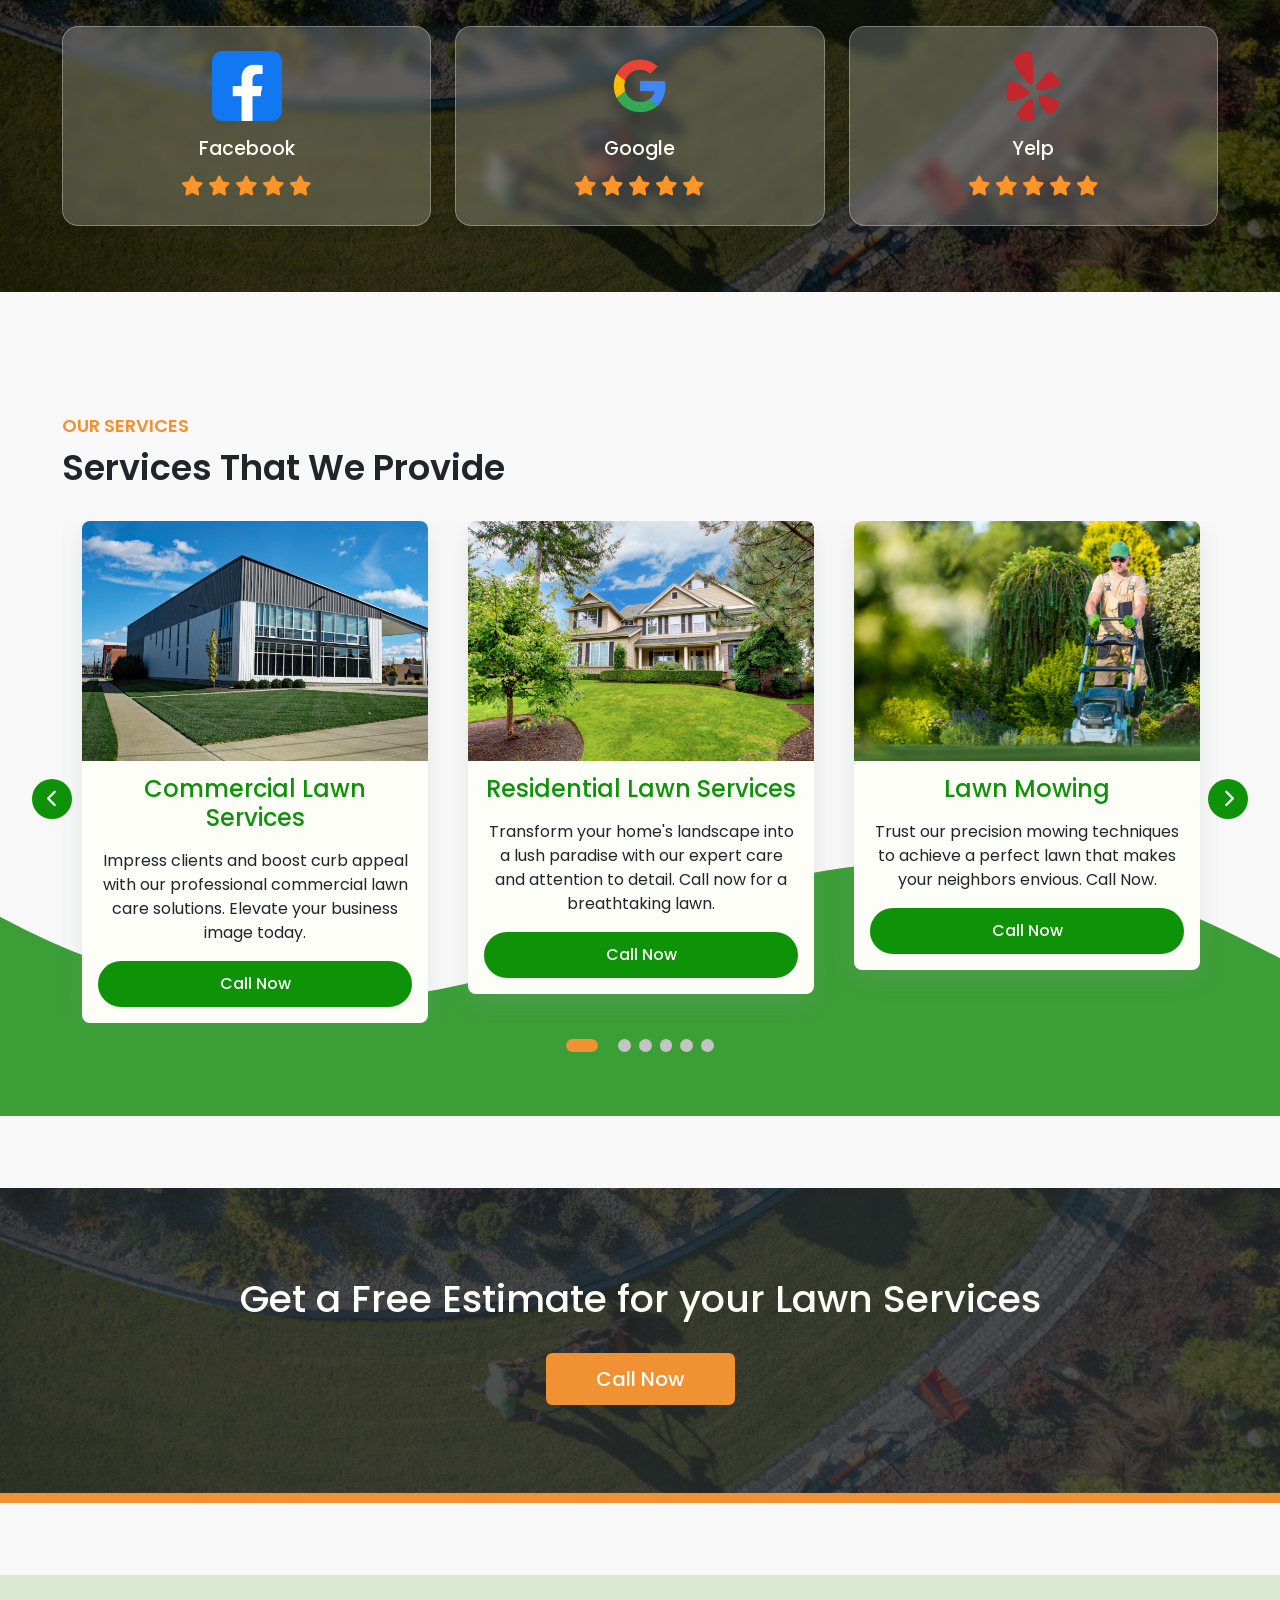
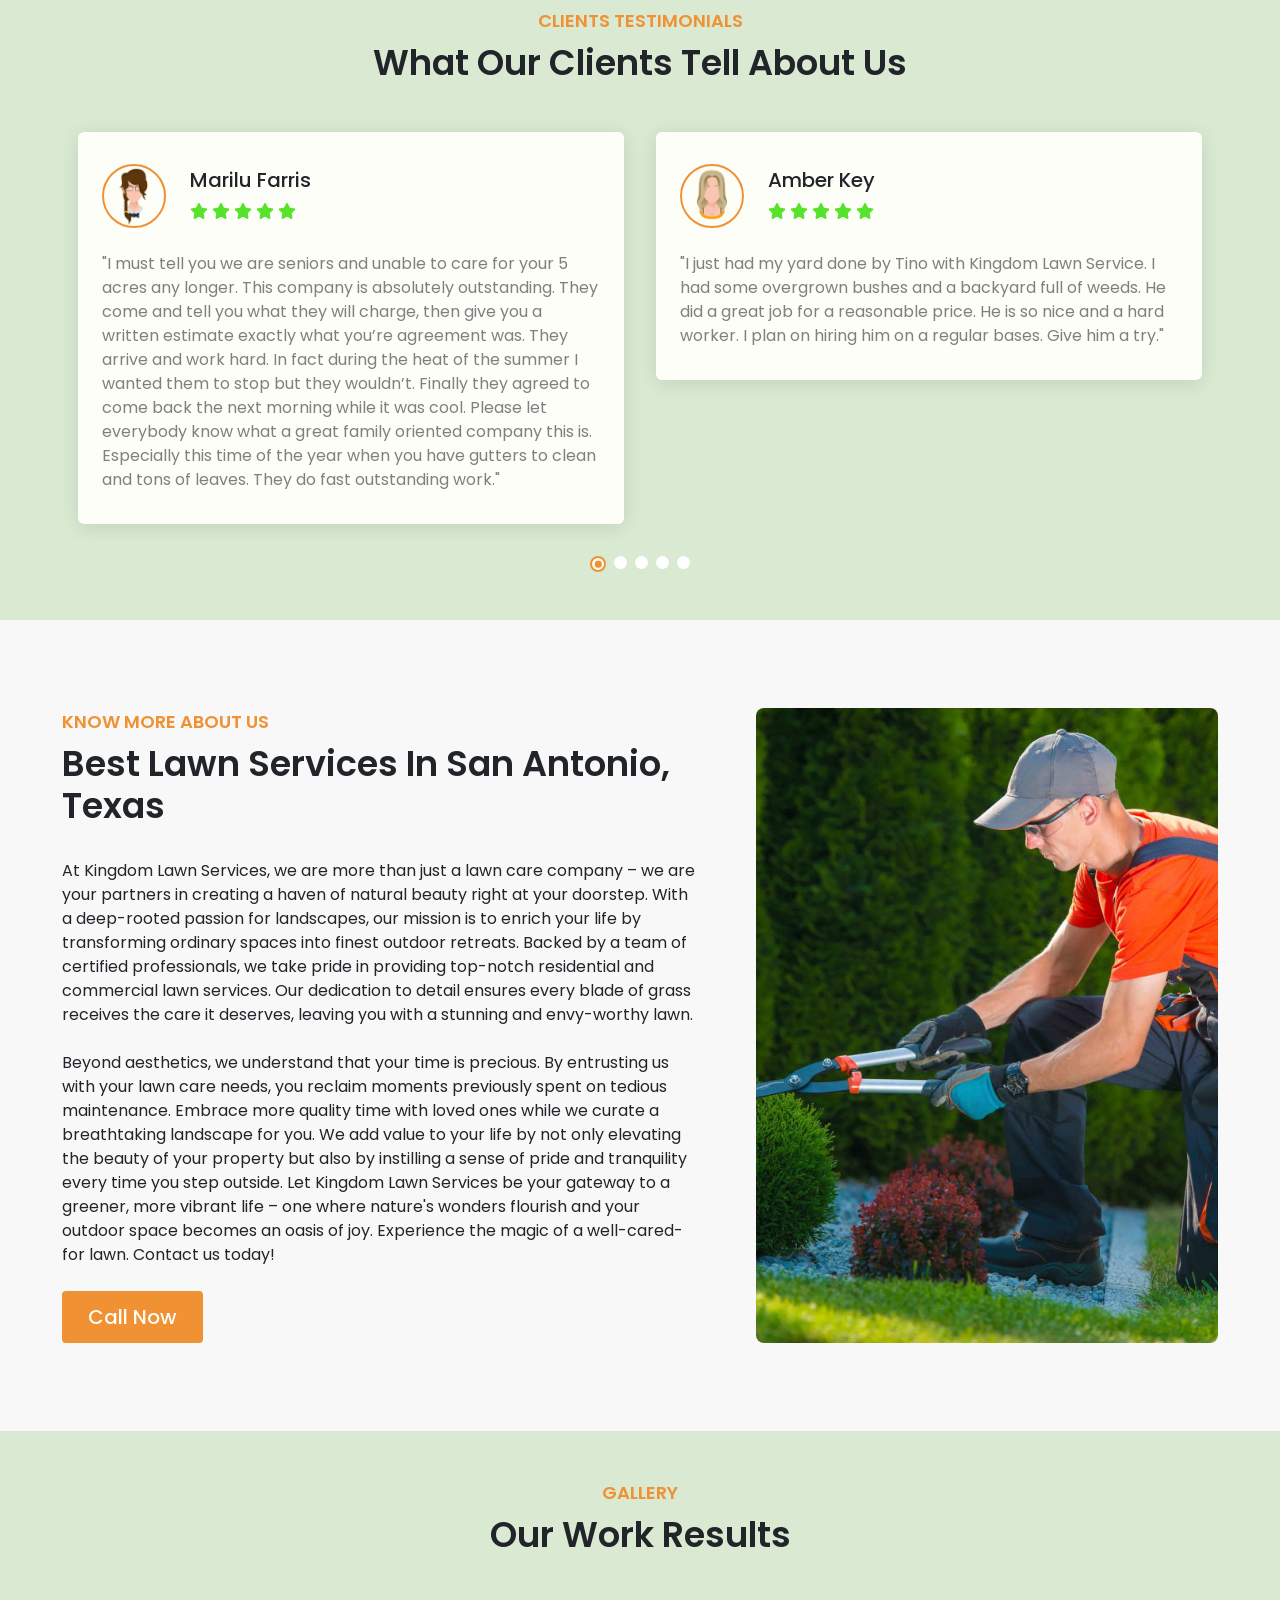
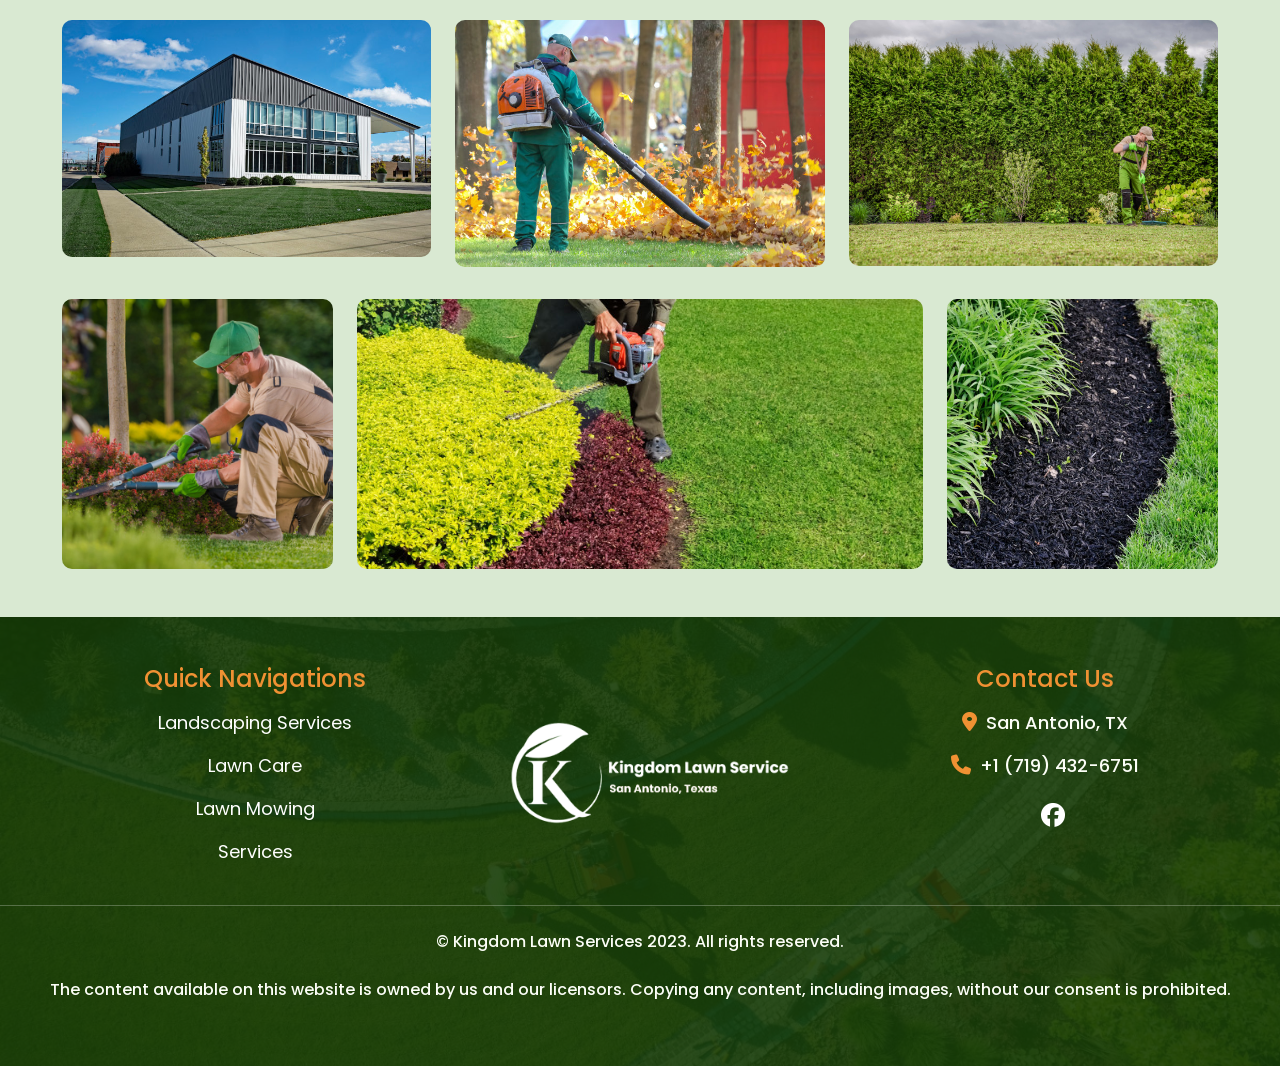
==== commit 1b9c52af: "feat: updated page title" ====
--- a/index.html
+++ b/index.html
@@ -5,7 +5,7 @@
     <meta charset="UTF-8">
     <meta http-equiv="X-UA-Compatible" content="IE=edge">
     <meta name="viewport" content="width=device-width, initial-scale=1.0">
-    <title>Finest Lawn Services | Kingdom Lawn Services, San Antonio</title>
+    <title>Finest Lawn Care in San Antonio | Kingdom Lawn Services</title>
 
     <meta name="description"
         content="Elevate your outdoor space with expert lawn care from kingdom lawn services. We offer top-notch services for residential and commercial landscapes. Call now!">
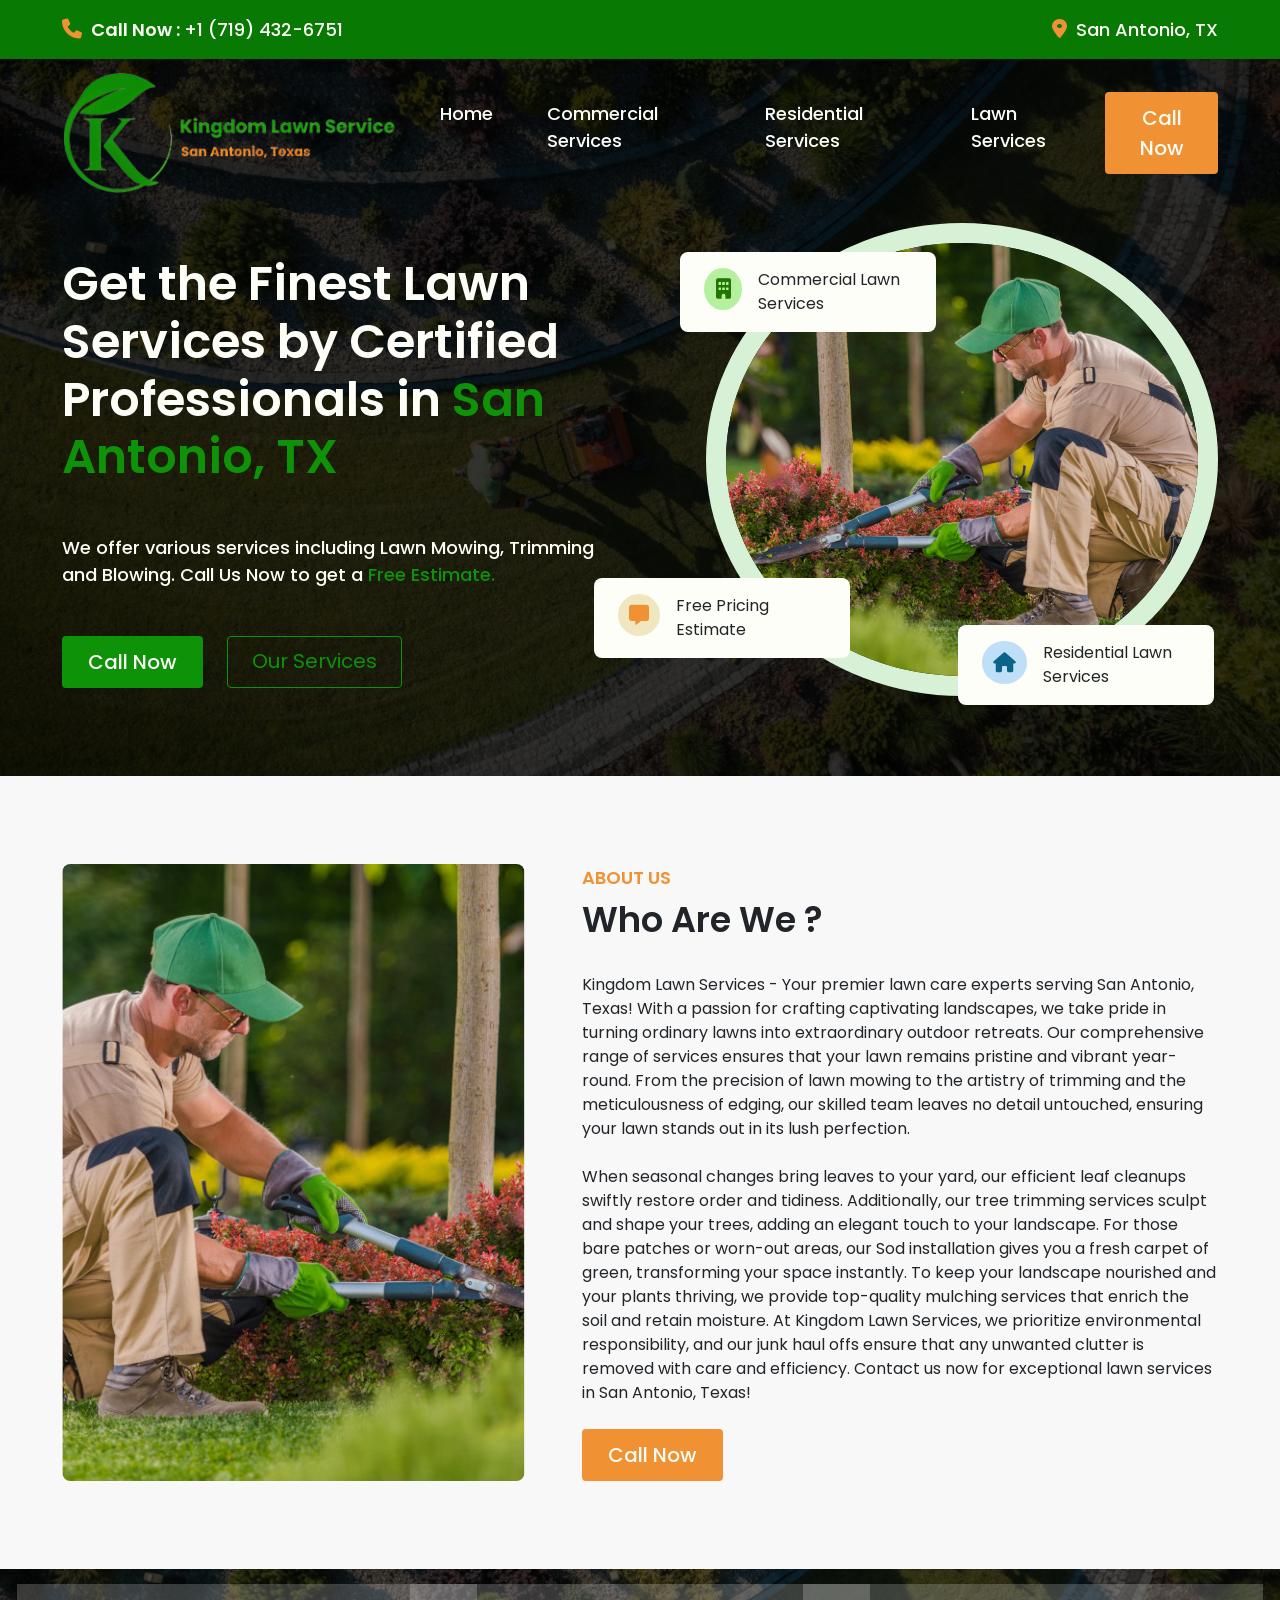
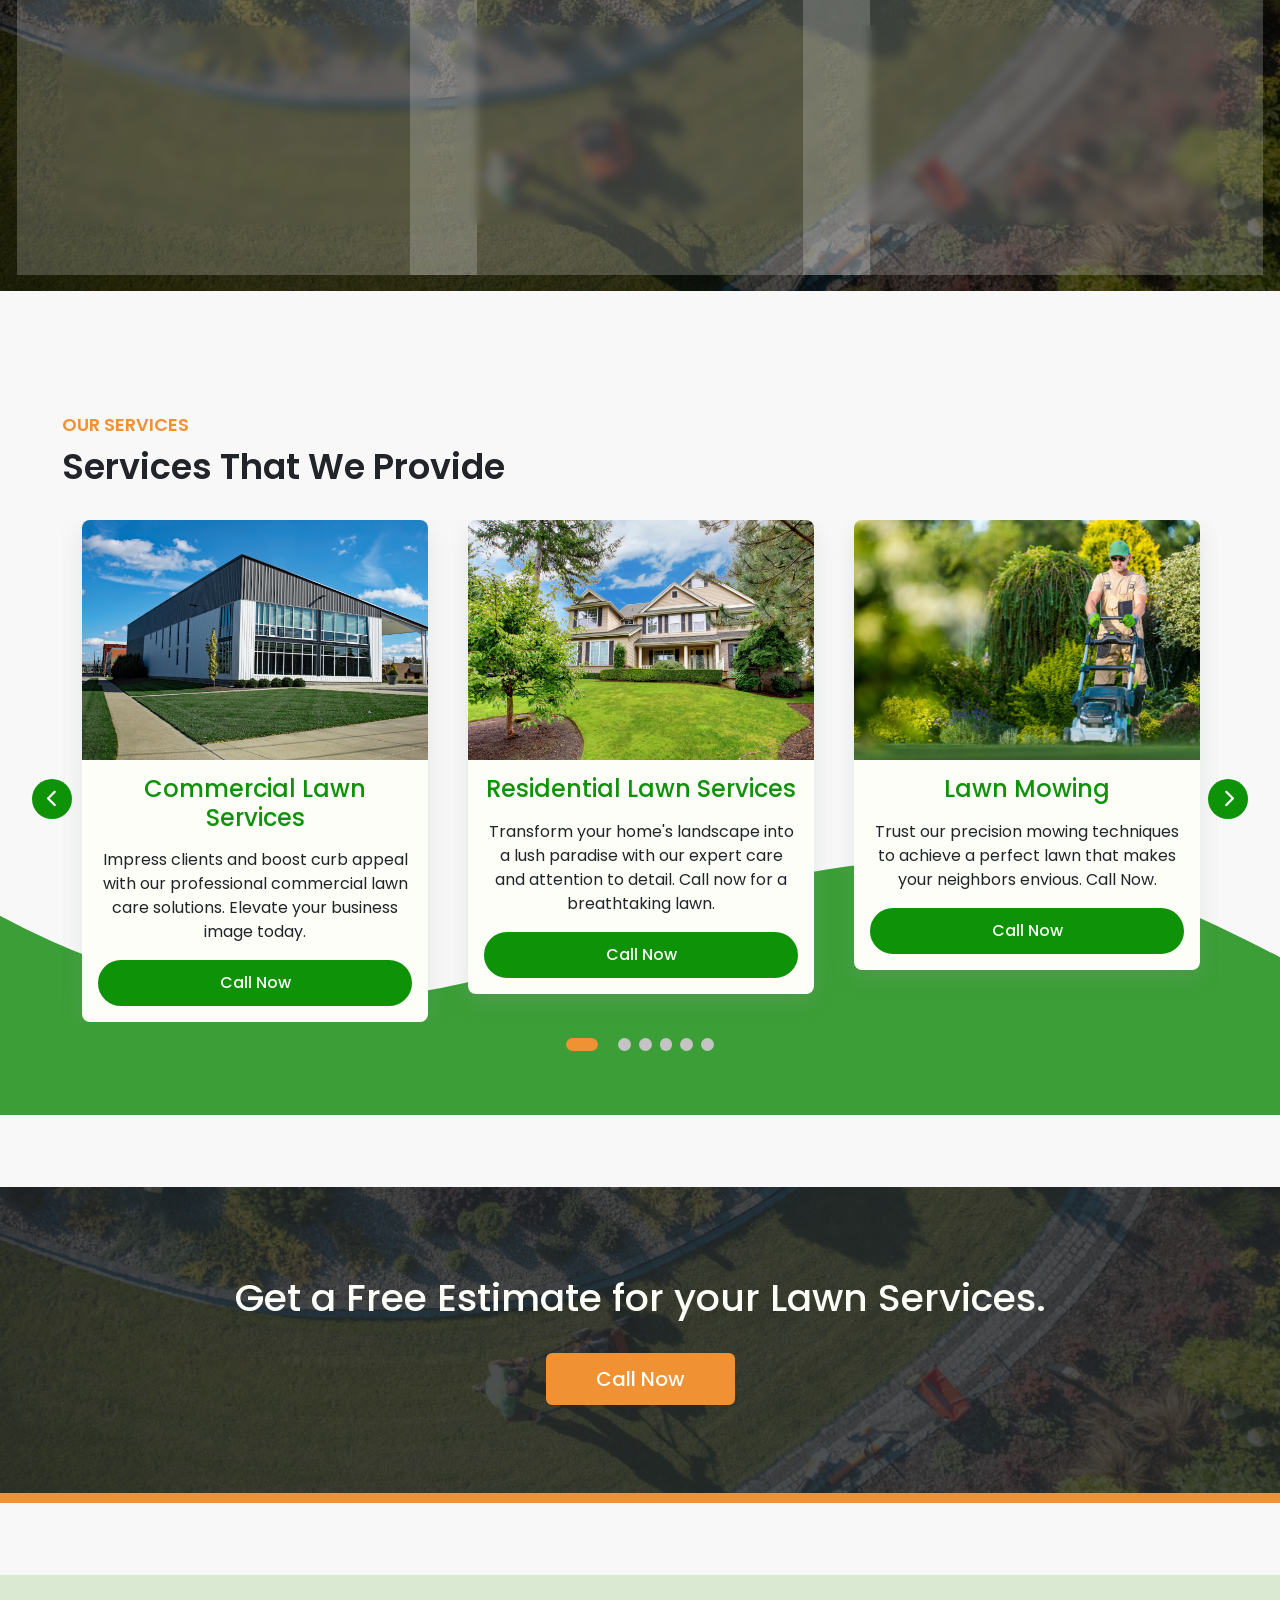
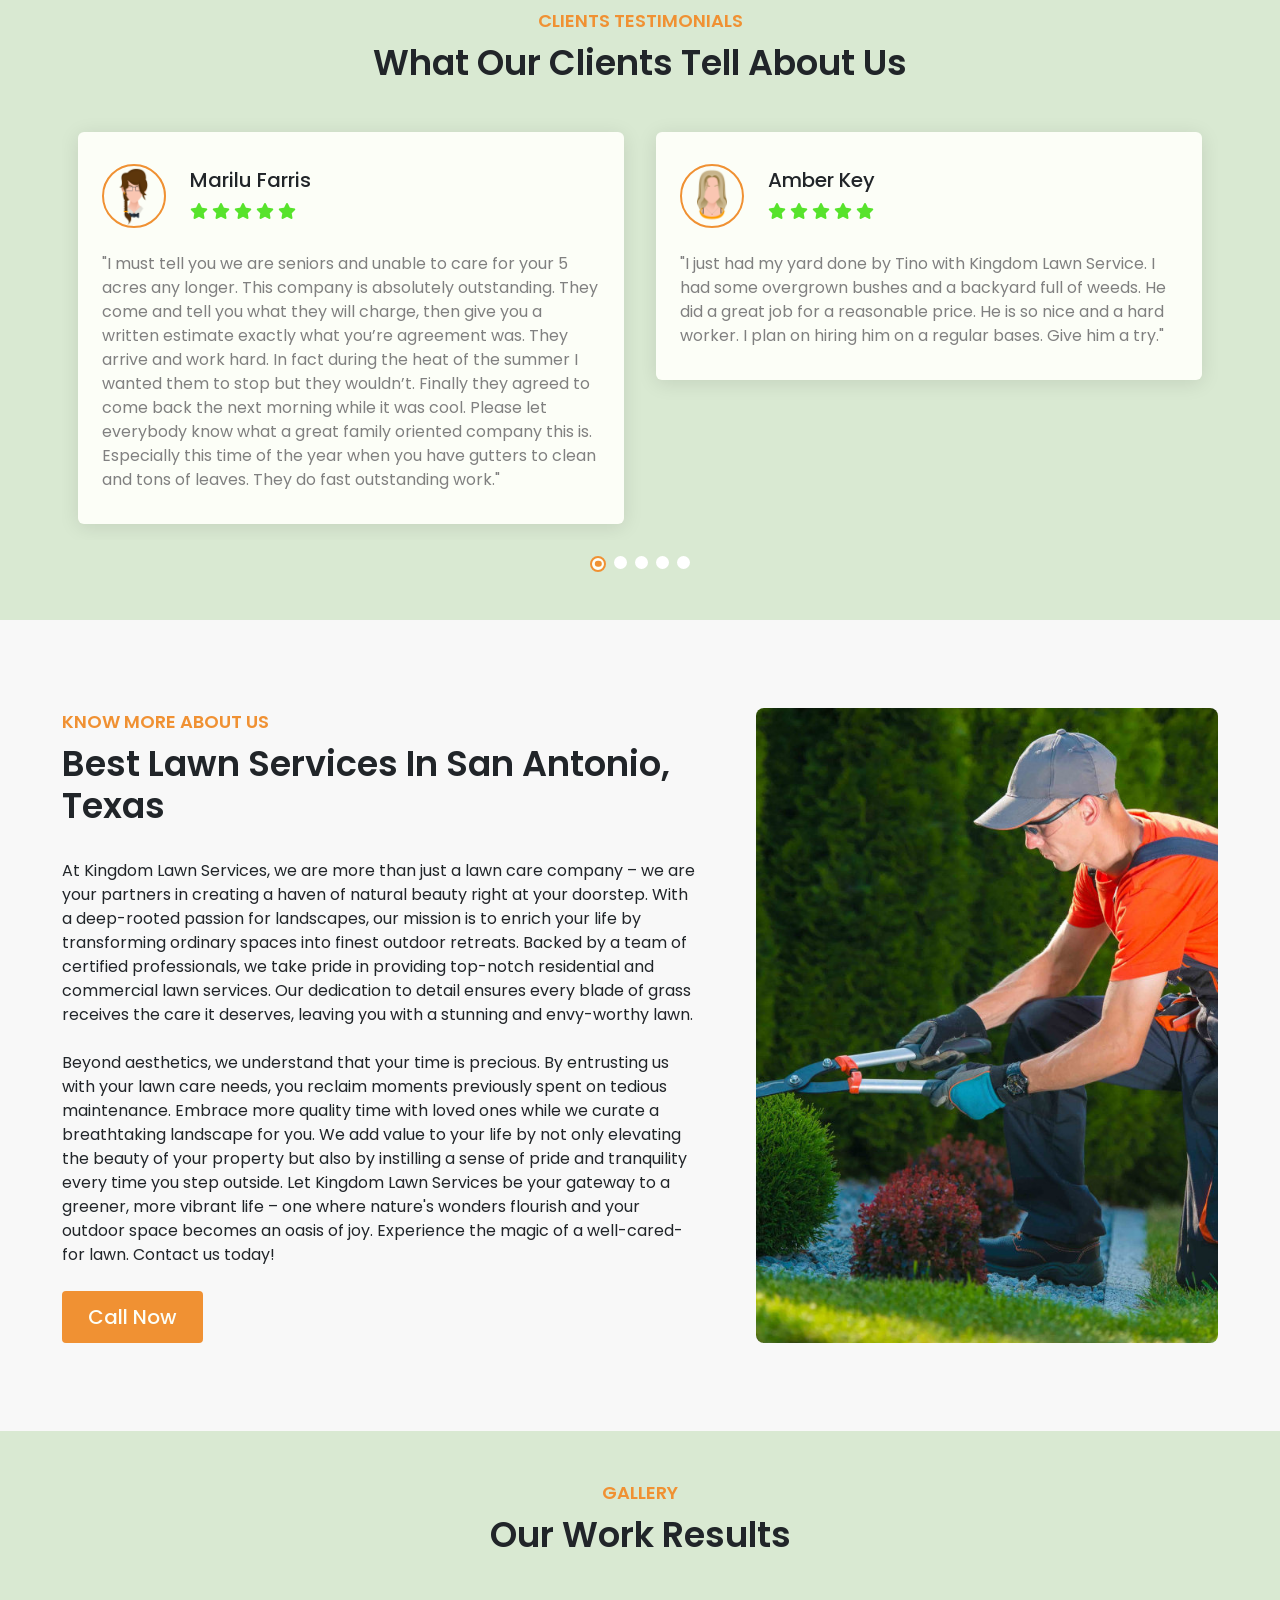
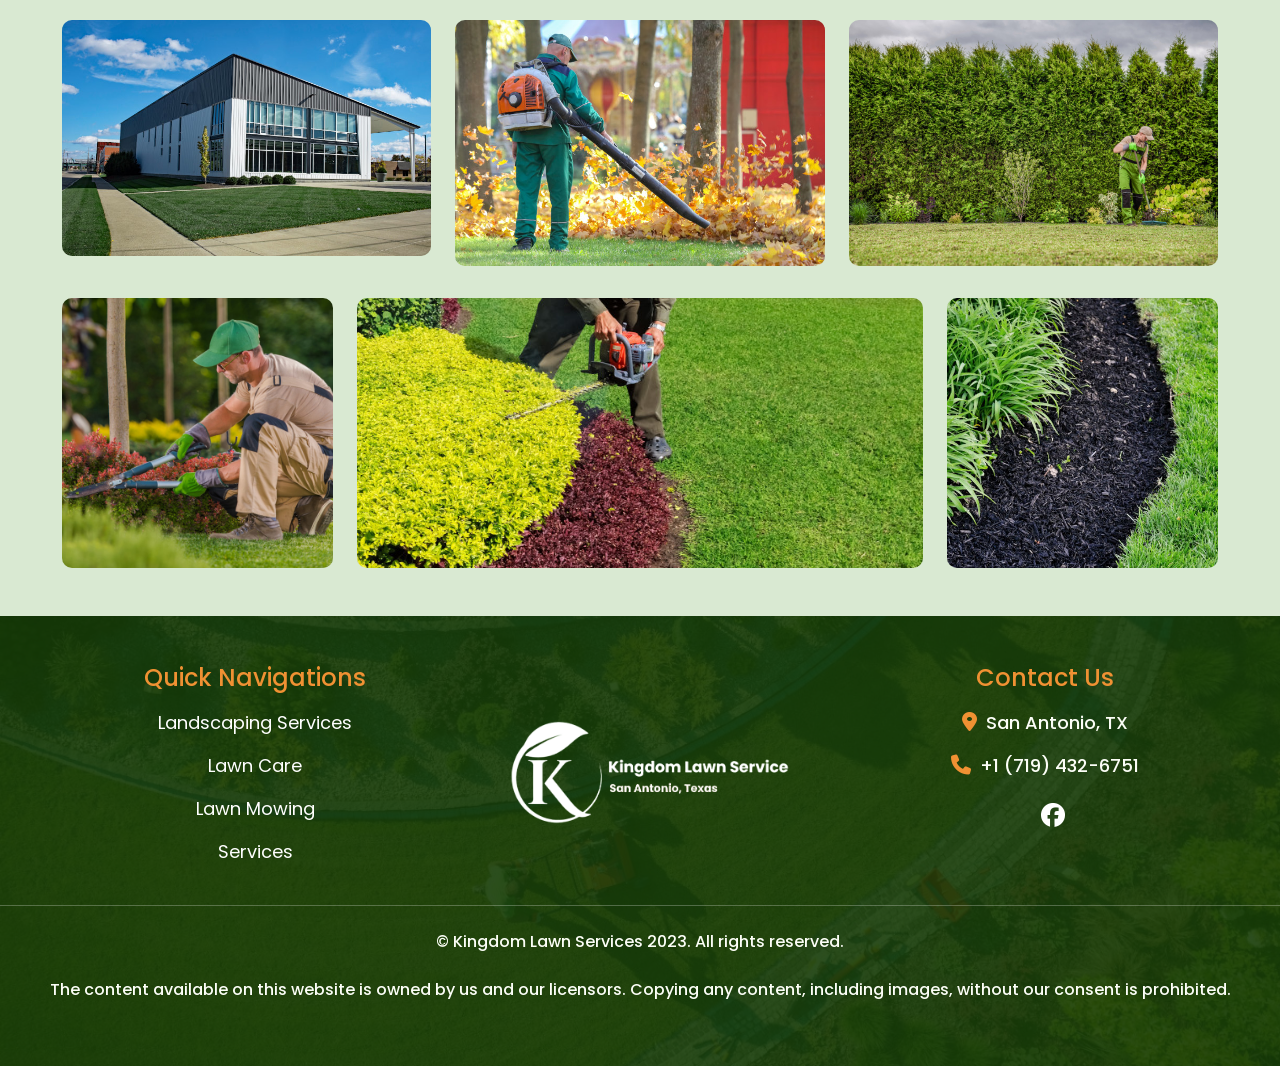
==== commit 18da93b7: "feat: updated page title" ====
--- a/index.html
+++ b/index.html
@@ -59,7 +59,7 @@
                             <a title="Homepage" class="nav-link" href="/index.html">Home</a>
                         </li>
                         <li class="nav-item">
-                            <a title="CommercialServices" class="nav-link" href="/commercial-lawn-services-in-san-antonio-tx.html">CommercialServices</a>
+                            <a title="Commercial  Services" class="nav-link" href="/commercial-lawn-services-in-san-antonio-tx.html">Commercial  Services</a>
                         </li>
                         <li class="nav-item">
                             <a title="Residential Services" class="nav-link" href="/residential-lawn-services-in-san-antonio-tx.html">Residential Services</a>
@@ -293,7 +293,7 @@
 
     <section class="cta mt-0">
         <div class="container">
-            <h4 class="text-center text-white">Get a Free Estimate for your Lawn Services</h4>
+            <h4 class="text-center text-white">Get a Free Estimate for your Lawn Services.</h4>
             <div class="d-flex justify-content-center">
                 <a class="btn btn-secondary px-5 fs-20 mt-4" href="tel:+17194326751">Call Now</a>
             </div>
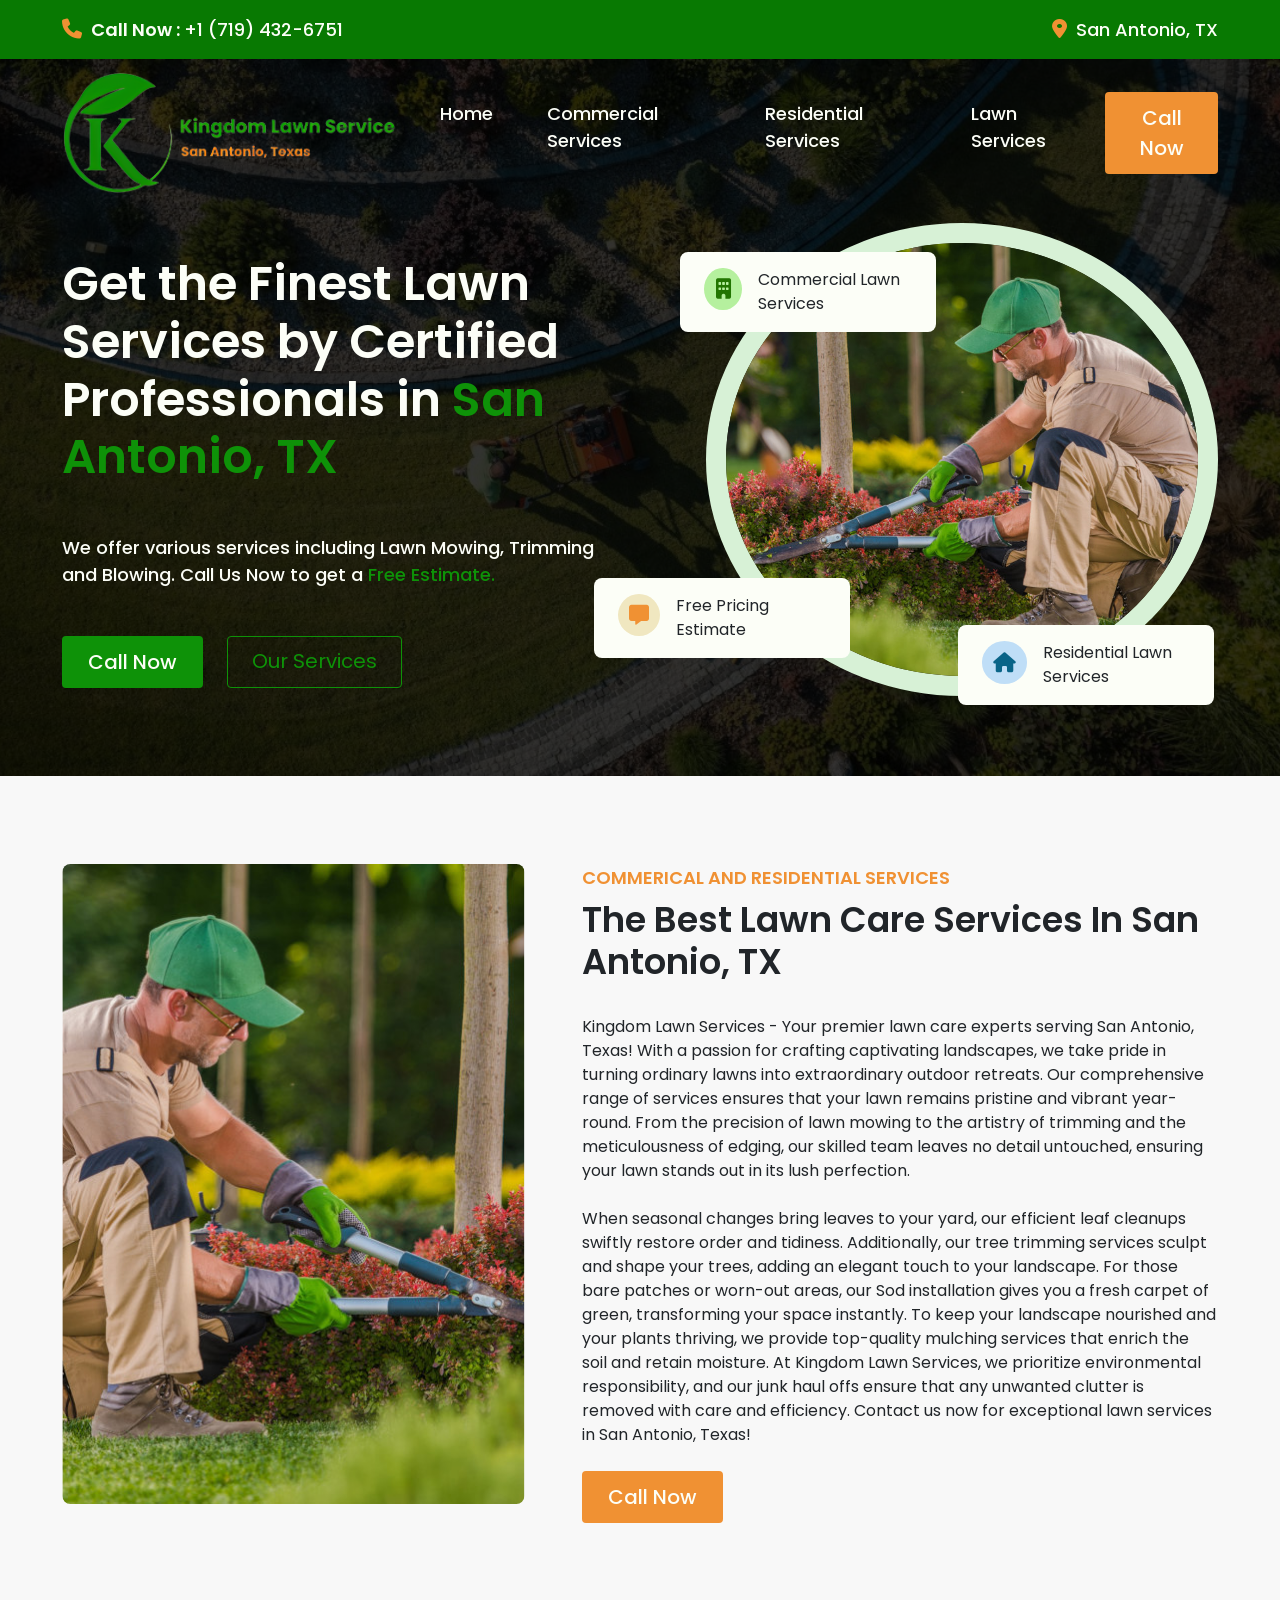
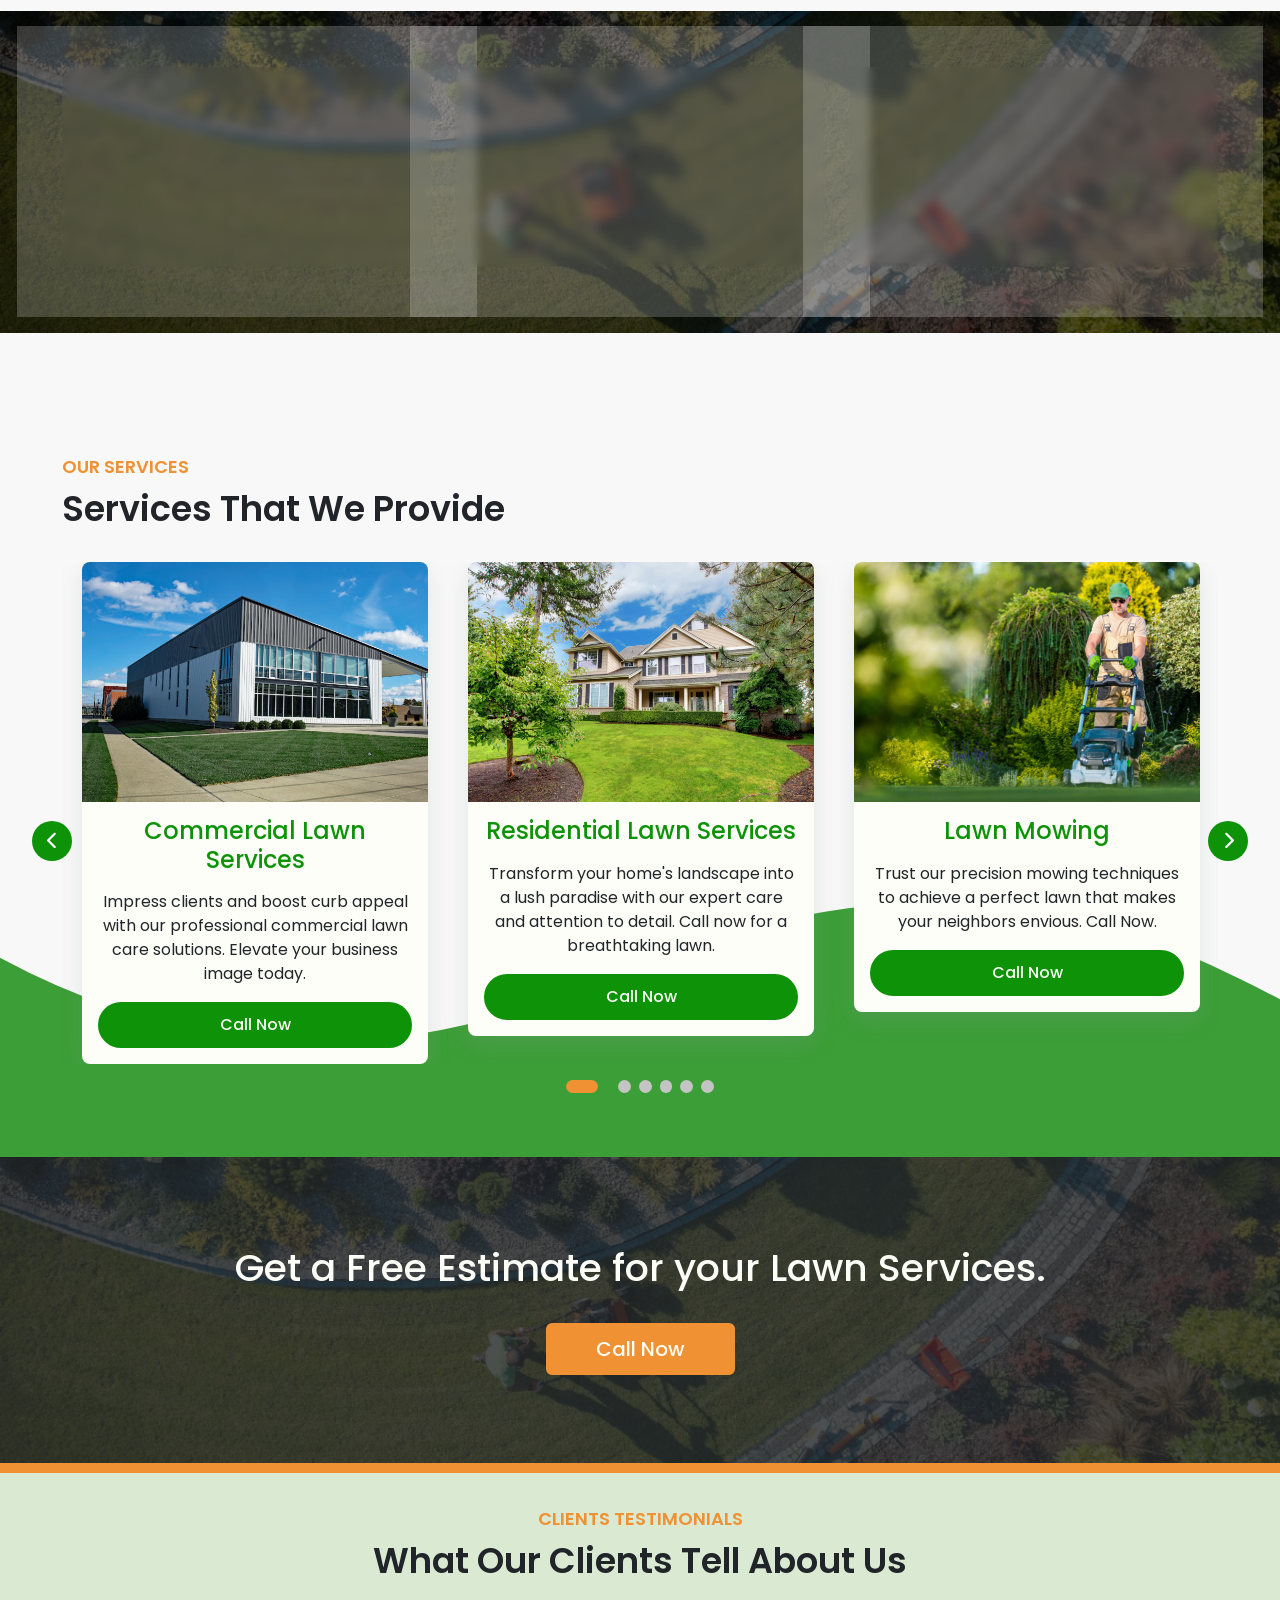
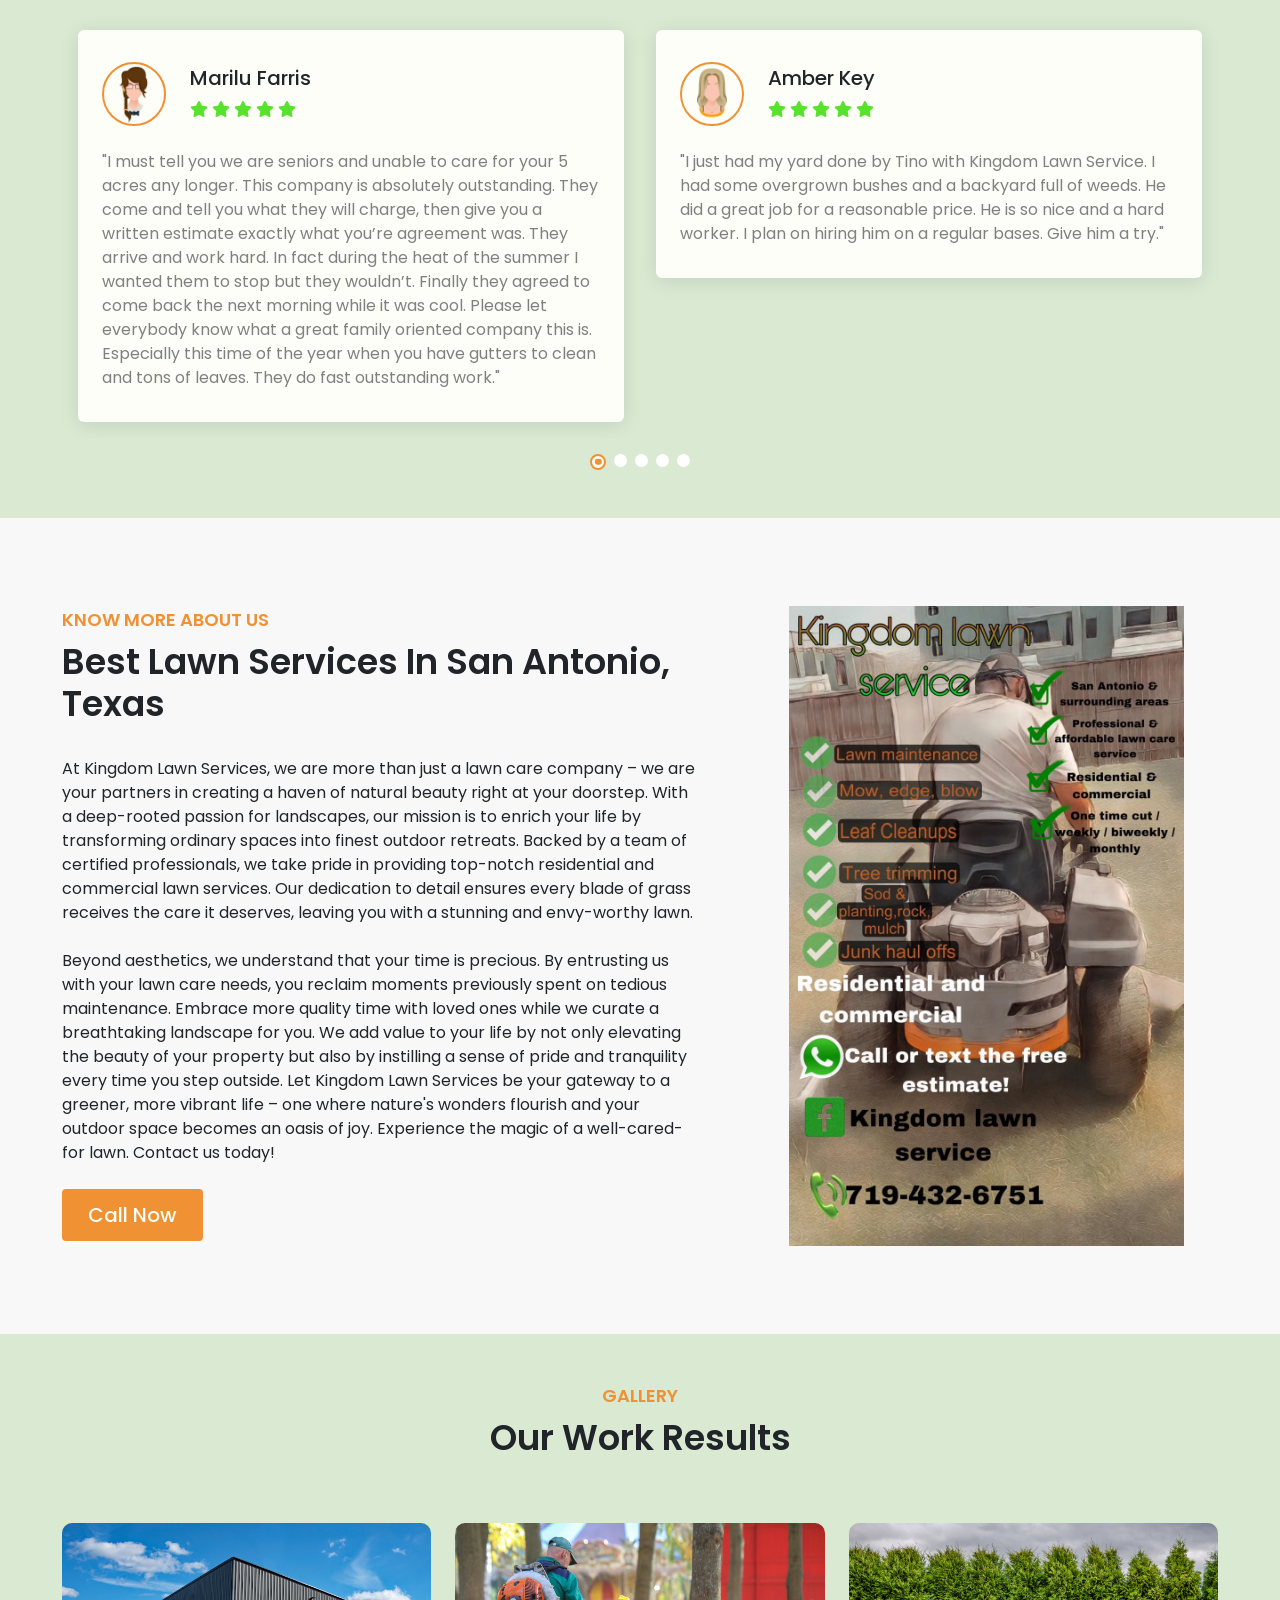
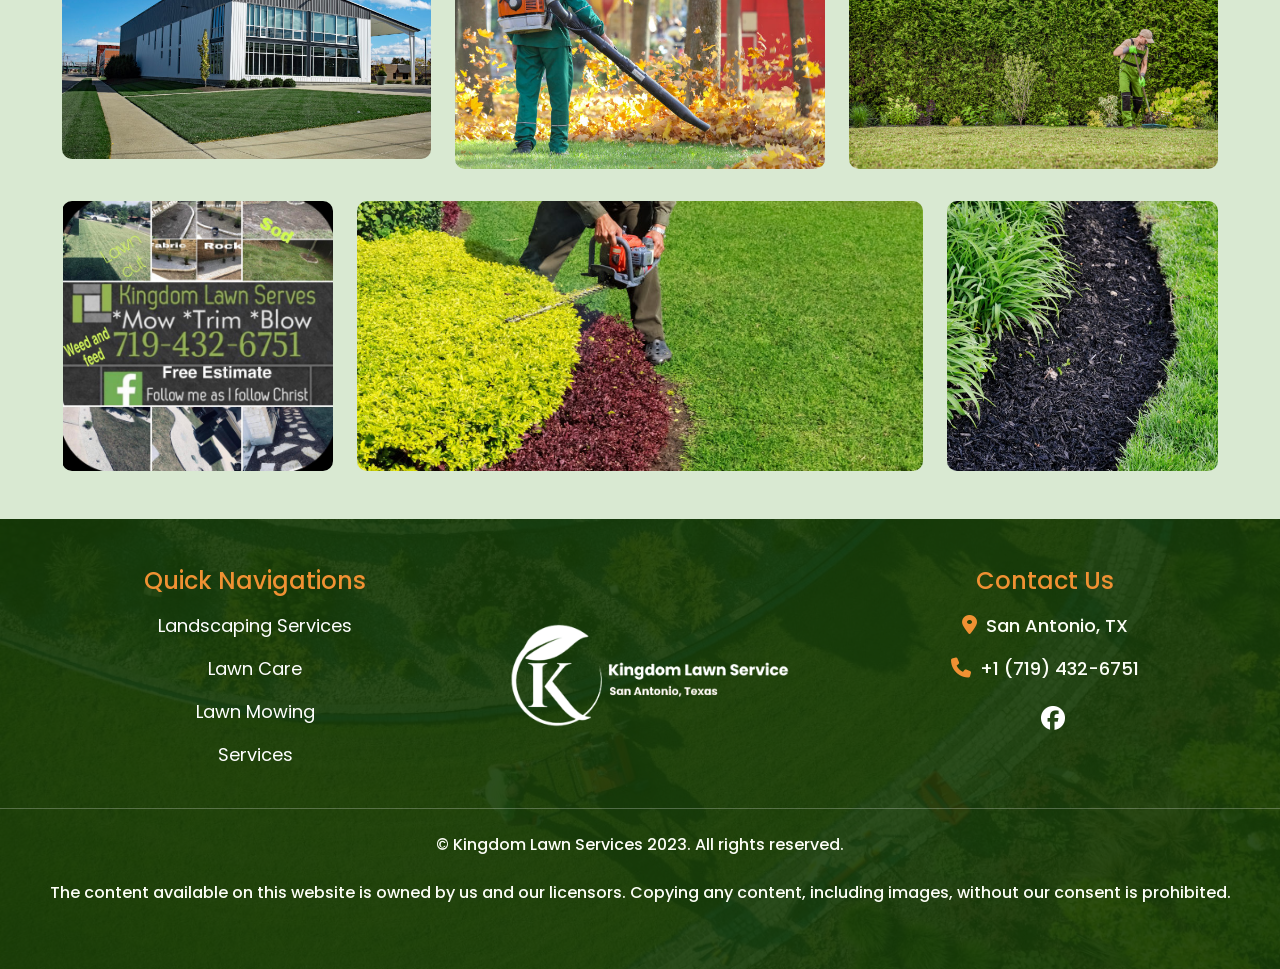
==== commit 8ea6006a: "feat: website completed" ====
--- a/index.html
+++ b/index.html
@@ -5,7 +5,7 @@
     <meta charset="UTF-8">
     <meta http-equiv="X-UA-Compatible" content="IE=edge">
     <meta name="viewport" content="width=device-width, initial-scale=1.0">
-    <title>Finest Lawn Care in San Antonio | Kingdom Lawn Services</title>
+    <title>Kingdom Lawn Services | Finest Lawn Care in San Antonio</title>
 
     <meta name="description"
         content="Elevate your outdoor space with expert lawn care from kingdom lawn services. We offer top-notch services for residential and commercial landscapes. Call now!">
@@ -129,8 +129,8 @@
                     <img style="transform: scaleX(-1);" src="/img/trimming.jpeg" alt="Trimming Lawn">
                 </div>
                 <div class="info-div" data-aos="fade-left">
-                    <p class="sub-header">About Us</p>
-                    <h3 class="header">Who are we ?</h3>
+                    <p class="sub-header">Commerical and Residential Services</p>
+                    <h3 class="header">The Best Lawn Care Services in San Antonio, TX</h3>
 
                     <p>Kingdom Lawn Services - Your premier lawn care experts serving San Antonio, Texas! With a passion
                         for crafting captivating landscapes, we take pride in turning ordinary lawns into extraordinary
@@ -200,7 +200,7 @@
     </section>
 
     <!-- Our Services Section -->
-    <section id="services" class="services position-relative" data-aos="zoom-in">
+    <section id="services" class="services position-relative mb-0" data-aos="zoom-in">
         <div class="container">
             <p class="sub-header">Our Services</p>
             <h3 class="header">Services that we provide</h3>
@@ -291,7 +291,7 @@
         </div>
     </section>
 
-    <section class="cta mt-0">
+    <section class="cta mt-0 mb-0">
         <div class="container">
             <h4 class="text-center text-white">Get a Free Estimate for your Lawn Services.</h4>
             <div class="d-flex justify-content-center">
@@ -428,7 +428,7 @@
         <div class="container">
             <div class="about-us-flex flex-md-row-reverse ">
                 <div class="img-div">
-                    <img src="/img/cutting-grass.jpg" alt="Cutting Grass">
+                    <img style="object-fit: contain;" src="/img/services-image.jpg" alt="Services">
                 </div>
                 <div class="info-div">
                     <p class="sub-header">Know more about us</p>
@@ -521,12 +521,12 @@
                     <div class="portfolio-pic__row row">
                         <div class="col-xl-3 col-lg-3 col-md-4">
                             <div class="content h-100">
-                                <img src="/img/trimming.jpeg" class="img-fluid portfolio__img" alt="card-img-4" />
+                                <img style="object-fit: contain;" src="/img/fb-img.jpg" class="img-fluid portfolio__img" alt="card-img-4" />
                                 <!-- * Overlay Section Started  -->
                                 <div class="content-overlay"></div>
                                 <div class="content-details content-details2 fadeIn-bottom fadeIn-right">
                                     <p class="text-center fw-600 fs-28 content-overlay-text">
-                                        Trimming
+                                        Contact Info
                                     </p>
 
                                     <!-- * Overlay Section Ended  -->
--- a/css/index.css
+++ b/css/index.css
@@ -13306,7 +13306,7 @@
   display: flex;
   justify-content: space-between;
 }
-@media (max-width: 768px) {
+@media (max-width: 992px) {
   .about-us .about-us-flex {
     flex-direction: column;
   }
@@ -13314,7 +13314,7 @@
 .about-us .about-us-flex .img-div {
   width: 40%;
 }
-@media (max-width: 768px) {
+@media (max-width: 992px) {
   .about-us .about-us-flex .img-div {
     width: 100%;
   }
@@ -13322,13 +13322,14 @@
 .about-us .about-us-flex .img-div img {
   width: 100%;
   height: 100%;
+  max-height: 40rem;
   border-radius: 8px;
   object-fit: cover;
 }
 .about-us .about-us-flex .info-div {
   width: 55%;
 }
-@media (max-width: 768px) {
+@media (max-width: 992px) {
   .about-us .about-us-flex .info-div {
     width: 100%;
     margin-top: 4rem;
